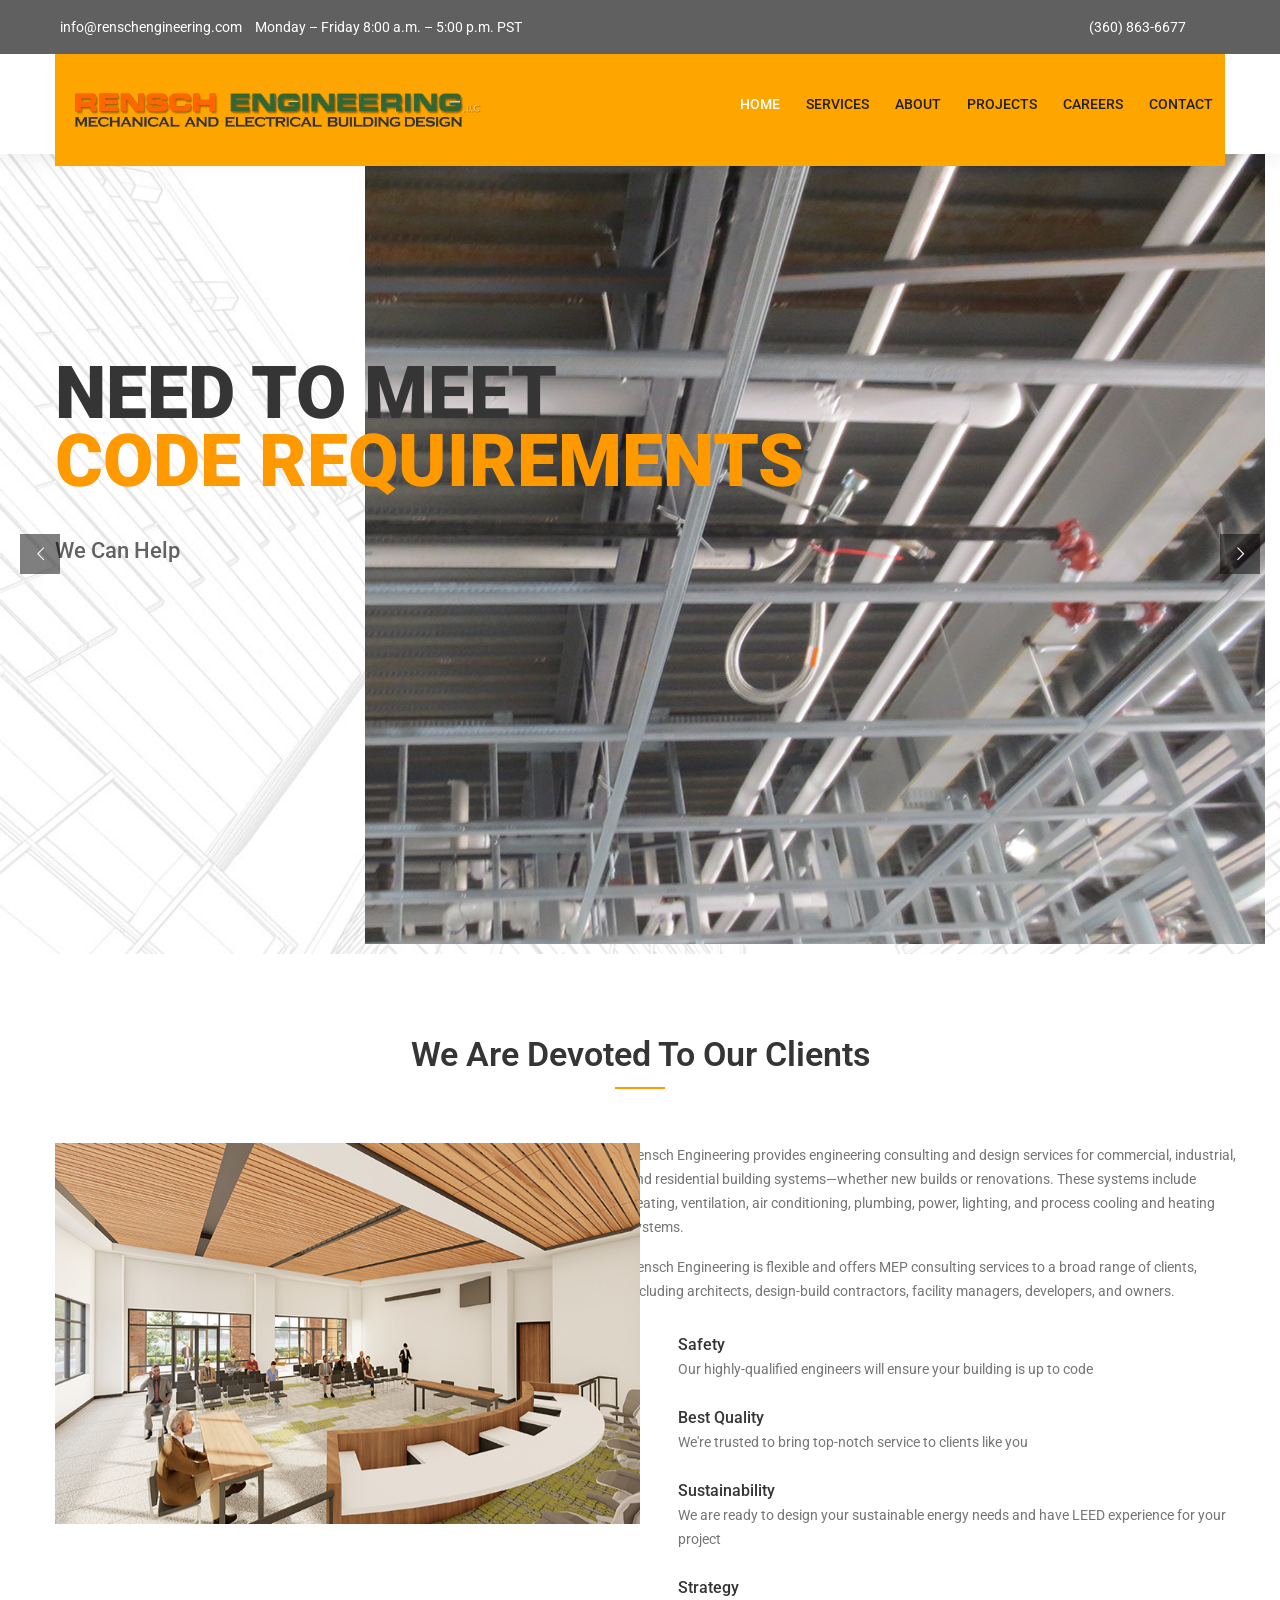
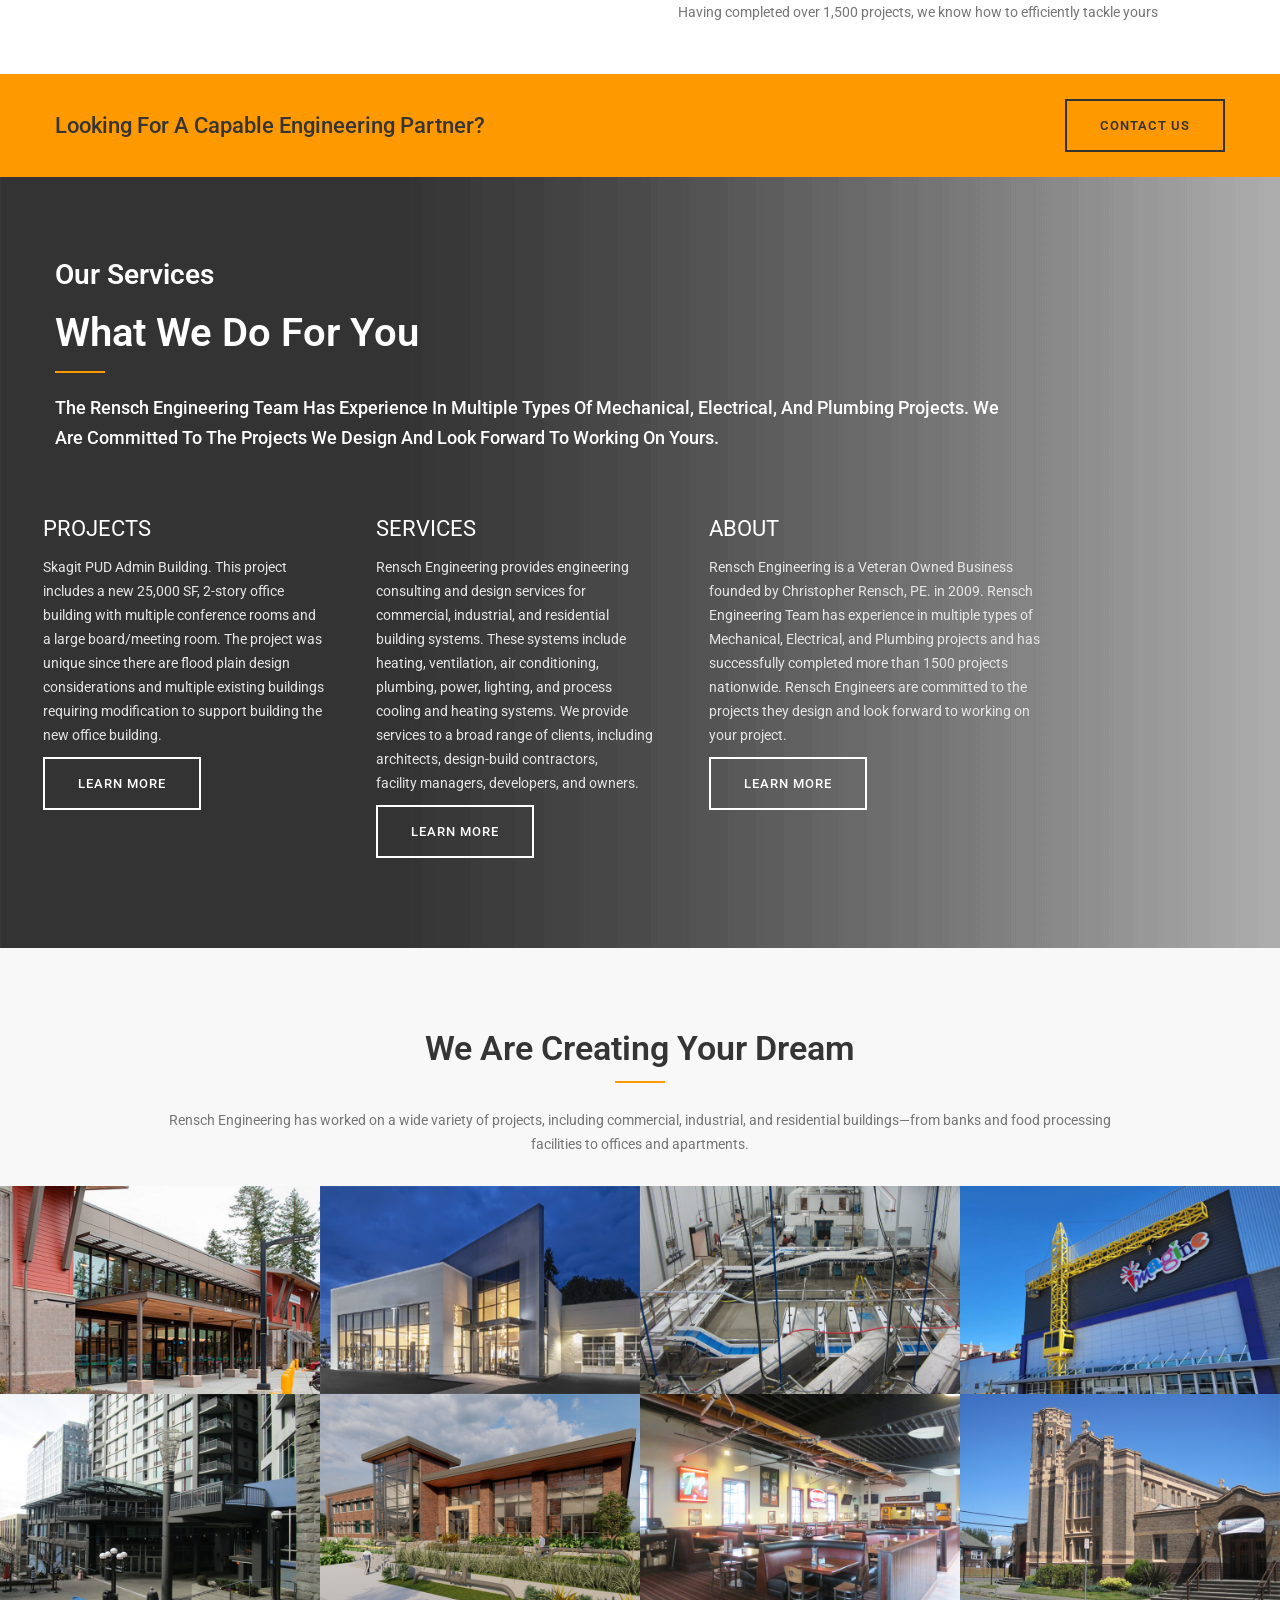
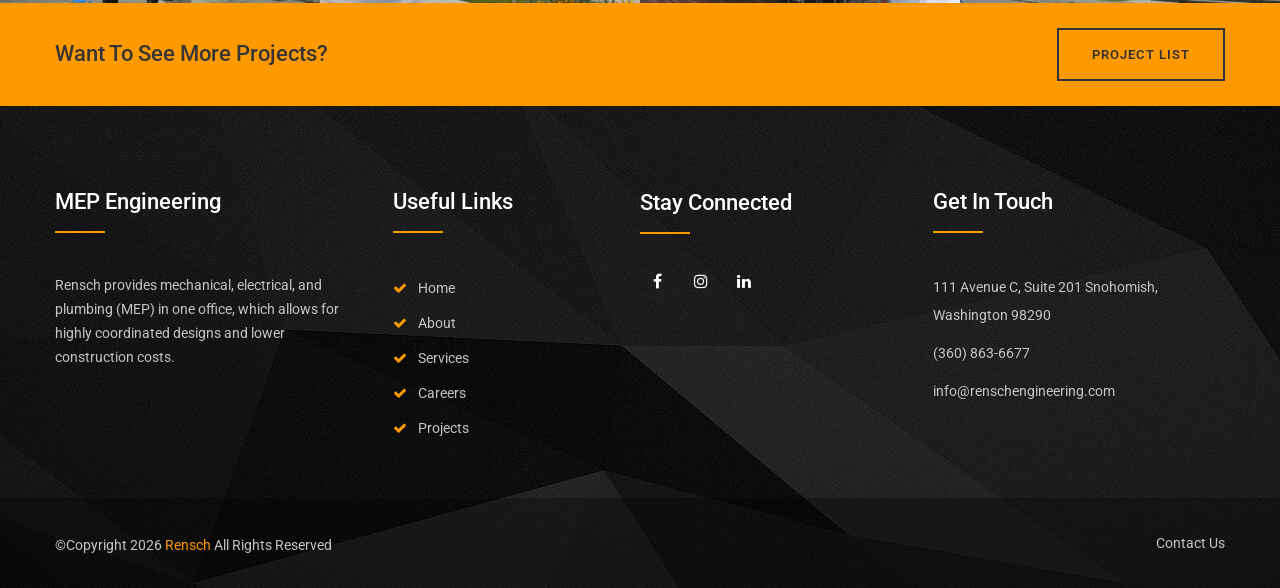
==== index.html @ f84ab37a "Backup of production site before changes" ====
<!DOCTYPE html>
<html lang="en">
<head><meta charset="utf-8"><meta http-equiv="X-UA-Compatible" content="IE=edge"><meta name="keywords" content="Rensch Engineering, Electrical Engineer, Mechanical Engineer, Plumbing Engineer, Lighting Designer, Rench Engineering, Wrench Engineering, Rensch Engineer, Rench Engineer, MEP Engineer, engineering, engineers Snohomish, engineers Monroe, engineers Lake Stevens, engineers Washington, building design, LEED Engineers, consulting, renovation, VOB, veteran owned, plumbing design, mechanical design, HVAC design, process heating design, process cooling design, power design, electrical design, site lighting design" /><meta name="description" content="Rensch Engineering" /><meta name="author" content="renschengineering.com" /><meta name="viewport" content="width=device-width, initial-scale=1, maximum-scale=1" />
	<title>Home - Rensch Engineering</title>
	<!-- Favicon -->
	<link href="images/favicon.ico" rel="shortcut icon" /><!-- Bootstrap -->
	<link href="css/bootstrap.min.css" rel="stylesheet" type="text/css" /><!--  Roboto font -->
	<link href="https://fonts.googleapis.com/css?family=Roboto:100,100i,300,300i,400,400i,500,500i,700,700i,900,900i" rel="stylesheet" /><!-- Mega Menu -->
	<link href="css/mega-menu/mega_menu.css" rel="stylesheet" type="text/css" /><!-- Font Awesome -->
	<link href="css/font-awesome.min.css" rel="stylesheet" type="text/css" /><!-- Flaticon -->
	<link href="css/flaticon.css" rel="stylesheet" type="text/css" /><!-- Magnific Popup -->
	<link href="css/magnific-popup/magnific-popup.css" rel="stylesheet" type="text/css" /><!-- Owl Carousel -->
	<link href="css/owl-carousel/owl.carousel.css" rel="stylesheet" type="text/css" /><!-- revolution -->
	<link href="revolution/css/settings.css" rel="stylesheet" type="text/css" /><!-- General style -->
	<link href="css/general.css" rel="stylesheet" type="text/css" /><!-- Main Style -->
	<link href="css/style.css" rel="stylesheet" type="text/css" /><!-- color scheme -->
	<link href="css/skins/skin-orange.css" rel="stylesheet" type="text/css" />
</head>
<body data-gr-ext-installed="" data-new-gr-c-s-check-loaded="14.1093.0" data-new-gr-c-s-loaded="14.1093.0"><!--=================================
 preloader -->
<div id="preloader" style="background-color: #666666;">
<div class="clear-loading loading-effect"><span><img alt="bw-logo" src="images/logo-bw3.png" width="400" /></span><img alt="" src="images/loading.gif" width="70" /></div>
</div>
<!--=================================
header -->

<header class="clean" id="header">
<div class="topbar dark">
<div class="container">
<div class="row">
<div class="col-lg-6 col-md-6 col-sm-6">
<div class="topbar-left text-start">
<ul class="list-inline">
	<li class="list-inline-item">info@renschengineering.com</li>
	<li class="list-inline-item">Monday &ndash; Friday 8:00 a.m. &ndash; 5:00 p.m. PST</li>
</ul>
</div>
</div>

<div class="col-lg-6 col-md-6 col-sm-6">
<div class="topbar-right text-end">
<ul class="list-inline">
	<li class="list-inline-item">(360) 863-6677</li>
	<li class="list-inline-item"></li>
	<li class="list-inline-item"></li>
	<li class="list-inline-item"></li>
</ul>
</div>
</div>
</div>
</div>
</div>
<!--=================================
 mega menu -->

<div class="menu"><!-- menu start -->
<nav class="mega-menu" id="menu"><!-- menu list items container -->
<section class="menu-list-items">
<div class="container" style="background: orange;">
<div class="row">
<div class="col-lg-12 col-md-12 position-relative"><!-- menu logo -->
<ul class="menu-logo">
	<li><a href="index.html"><img alt="logo" id="logo_dark_img" src="images/logo2.png" /></a></li>
</ul>
<!-- menu links -->

<ul class="menu-links"><!-- active class -->
	<li class="active"><a href="index.html" style="color: #ffffff;">Home</a> <!-- drop down multilevel  --> <!-- 
    <ul class="drop-down-multilevel left-menu">
                    <li><a href="index.html">Home v1</a></li>
                    <li><a href="index-2.html">Home v2</a></li>
                    <li><a href="index-3.html">Home v3</a></li>
                    <li class="active"><a href="index.html">Home v4</a></li>
                    <li><a href="index-5.html">Home v5</a></li>
                </ul>
 --></li>
	<li><a href="services.html">Services <!-- <i class="fa fa-angle-down fa-indicator"></i> --></a> <!-- drop down multilevel  --> <!-- 
                <ul class="drop-down-multilevel left-menu">
                    <li><a href="#">HVAC</a></li>
                    <li><a href="#">Lighting</a></li>
                    <li><a href="#">Mechanical</a></li>
                     <li><a href="#">Plumbing</a></li>
                 </ul>
 --></li>
	<li><a href="about.html">About</a></li>
	<li><a href="projects.html">Projects <!-- <i class="fa fa-angle-down fa-indicator"></i> --></a> <!-- drop down multilevel  --> <!-- 
                <ul class="drop-down-multilevel left-menu">
                    <li><a href="#">Banks</a></li>
                    <li><a href="#">Commercial</a></li>
                    <li><a href="#">Retail</a></li>
                    <li><a href="#">Schools</a></li>
                 </ul>
 --></li>
	<li><a href="careers.html">Careers</a></li>
	<!-- <li><a href="javascript:void(0)"></a> --><!-- drop down full multilevel --><!-- 
           <ul class="drop-down-multilevel left-menu">
                    <li><a href="elements-team.html"><i class="fa fa-users"></i> team</a></li>
                    <li><a href="#"><i class="fa fa-opera"></i> Openings</a></li>
                </ul>
 -->
	<li><a href="contact.html">Contact</a></li>
	<!--  <li><a href="javascript:void(0)"></a> --><!-- drop down multilevel  --><!-- 
                <ul class="drop-down-multilevel left-menu">
                    <li><a href="contact-1.html">Contact 1</a></li>
                    <li><a href="contact-2.html">Contact 2</a></li>
                    <li><a href="contact-3.html">Contact 3</a></li>
                </ul>
 -->
</ul>
</div>
</div>
</div>
</section>
</nav>
</div>
</header>
<!--=================================
 header --><!--=================================
 banner -->

<div class="rev_slider_wrapper fullwidthbanner-container" data-alias="construction-slider" data-source="gallery" id="rev_slider_21_1_wrapper" style="margin:0px auto;background-color:transparent;padding:0px;margin-top:0px;margin-bottom:0px;"><!-- START REVOLUTION SLIDER 5.3.0.2.1 fullwidth mode -->
<div class="rev_slider fullwidthabanner" data-version="5.3.0.2.1" id="rev_slider_21_1" style="display:none;">
<ul><!-- SLIDE  -->
	<li data-description="" data-easein="default" data-easeout="default" data-hideafterloop="0" data-hideslideonmobile="off" data-index="rs-67" data-masterspeed="300" data-param1="" data-param10="" data-param2="" data-param3="" data-param4="" data-param5="" data-param6="" data-param7="" data-param8="" data-param9="" data-rotate="0" data-saveperformance="off" data-slotamount="default" data-thumb="revolution/assets/slide4/100x50_ae8a9-1.jpg" data-title="Slide" data-transition="fade"><!-- MAIN IMAGE --><img alt="" class="rev-slidebg" data-bgfit="cover" data-bgposition="center center" data-bgrepeat="no-repeat" data-no-retina="" src="revolution/assets/slide4/ae8a9-1.jpg" /> <!-- LAYERS --> <!-- LAYER NR. 1 -->
	<div class="tp-caption   tp-resizeme" data-frames="[{&quot;delay&quot;:500,&quot;speed&quot;:1000,&quot;frame&quot;:&quot;0&quot;,&quot;from&quot;:&quot;y:50px;opacity:0;&quot;,&quot;to&quot;:&quot;o:1;&quot;,&quot;ease&quot;:&quot;Power1.easeOut&quot;},{&quot;delay&quot;:&quot;wait&quot;,&quot;speed&quot;:300,&quot;frame&quot;:&quot;999&quot;,&quot;to&quot;:&quot;opacity:0;&quot;,&quot;ease&quot;:&quot;nothing&quot;}]" data-height="['none','none','none','none']" data-hoffset="10" data-paddingbottom="[0,0,0,0]" data-paddingleft="[0,0,0,0]" data-paddingright="[0,0,0,0]" data-paddingtop="[0,0,0,0]" data-responsive_offset="on" data-textalign="['left','left','left','left']" data-type="image" data-voffset="10" data-width="['none','none','none','none']" data-x="right" data-y="bottom" id="slide-67-layer-9" style="z-index: 5;"><img alt="" data-hh="auto" data-no-retina="" data-ww="900" src="revolution/assets/slide4/ducts.jpg" /></div>
	<!-- LAYER NR. 2 -->

	<div class="tp-caption   tp-resizeme" data-frames="[{&quot;delay&quot;:1500,&quot;speed&quot;:1000,&quot;frame&quot;:&quot;0&quot;,&quot;from&quot;:&quot;y:[100%];z:0;rX:0deg;rY:0;rZ:0;sX:1;sY:1;skX:0;skY:0;opacity:0;&quot;,&quot;mask&quot;:&quot;x:0px;y:[100%];s:inherit;e:inherit;&quot;,&quot;to&quot;:&quot;o:1;&quot;,&quot;ease&quot;:&quot;Power1.easeOut&quot;},{&quot;delay&quot;:&quot;wait&quot;,&quot;speed&quot;:300,&quot;frame&quot;:&quot;999&quot;,&quot;to&quot;:&quot;opacity:0;&quot;,&quot;ease&quot;:&quot;nothing&quot;}]" data-height="['auto']" data-paddingbottom="[0,0,0,0]" data-paddingleft="[0,0,0,0]" data-paddingright="[0,0,0,0]" data-paddingtop="[0,0,0,0]" data-responsive_offset="on" data-textalign="['left','left','left','left']" data-type="text" data-voffset="-160" data-width="['auto']" data-x="50" data-y="center" id="slide-67-layer-1" style="z-index: 6; white-space: nowrap; font-size: 73px; line-height: 73px; font-weight: 900; color: rgba(53, 53, 53, 1.00);font-family:Roboto;text-transform:uppercase;">Need to Meet</div>
	<!-- LAYER NR. 3 -->

	<div class="tp-caption  text-yellow tp-resizeme" data-frames="[{&quot;delay&quot;:2000,&quot;speed&quot;:1000,&quot;frame&quot;:&quot;0&quot;,&quot;from&quot;:&quot;y:[100%];z:0;rX:0deg;rY:0;rZ:0;sX:1;sY:1;skX:0;skY:0;opacity:0;&quot;,&quot;mask&quot;:&quot;x:0px;y:[100%];s:inherit;e:inherit;&quot;,&quot;to&quot;:&quot;o:1;&quot;,&quot;ease&quot;:&quot;Power1.easeOut&quot;},{&quot;delay&quot;:&quot;wait&quot;,&quot;speed&quot;:300,&quot;frame&quot;:&quot;999&quot;,&quot;to&quot;:&quot;opacity:0;&quot;,&quot;ease&quot;:&quot;nothing&quot;}]" data-height="['auto']" data-paddingbottom="[0,0,0,0]" data-paddingleft="[0,0,0,0]" data-paddingright="[0,0,0,0]" data-paddingtop="[0,0,0,0]" data-responsive_offset="on" data-textalign="['left','left','left','left']" data-type="text" data-voffset="-92" data-width="['auto']" data-x="50" data-y="center" id="slide-67-layer-2" style="z-index: 7; white-space: nowrap; font-size: 73px; line-height: 83px; font-weight: 900; font-family:Roboto;text-transform:uppercase;">Code Requirements</div>
	<!-- LAYER NR. 4 -->

	<div class="tp-caption   tp-resizeme" data-frames="[{&quot;delay&quot;:2720,&quot;speed&quot;:1000,&quot;frame&quot;:&quot;0&quot;,&quot;from&quot;:&quot;y:50px;opacity:0;&quot;,&quot;to&quot;:&quot;o:1;&quot;,&quot;ease&quot;:&quot;Power1.easeOut&quot;},{&quot;delay&quot;:&quot;wait&quot;,&quot;speed&quot;:300,&quot;frame&quot;:&quot;999&quot;,&quot;to&quot;:&quot;opacity:0;&quot;,&quot;ease&quot;:&quot;nothing&quot;}]" data-height="['auto']" data-paddingbottom="[0,0,0,0]" data-paddingleft="[0,0,0,0]" data-paddingright="[0,0,0,0]" data-paddingtop="[0,0,0,0]" data-responsive_offset="on" data-textalign="['left','left','left','left']" data-type="text" data-voffset="-15" data-width="['auto']" data-x="50" data-y="center" id="slide-67-layer-3" style="z-index: 8; white-space: nowrap; font-size: 17px; line-height: 29px; font-weight: 500; color: rgba(53, 53, 53, 1.00);font-family:Roboto;">
	<h4>We can help</h4>
	</div>
	<!-- LAYER NR. 5 -->

	<div class="tp-caption   tp-resizeme" data-frames="[{&quot;delay&quot;:3430,&quot;speed&quot;:1000,&quot;frame&quot;:&quot;0&quot;,&quot;from&quot;:&quot;x:-50px;opacity:0;&quot;,&quot;to&quot;:&quot;o:1;&quot;,&quot;ease&quot;:&quot;Power1.easeOut&quot;},{&quot;delay&quot;:&quot;wait&quot;,&quot;speed&quot;:300,&quot;frame&quot;:&quot;999&quot;,&quot;to&quot;:&quot;opacity:0;&quot;,&quot;ease&quot;:&quot;nothing&quot;}]" data-height="['auto']" data-paddingbottom="[0,0,0,0]" data-paddingleft="[0,0,0,0]" data-paddingright="[0,0,0,0]" data-paddingtop="[0,0,0,0]" data-responsive_offset="on" data-textalign="['left','left','left','left']" data-type="text" data-voffset="45" data-width="['auto']" data-x="50" data-y="center" id="slide-67-layer-5" style="z-index: 9; white-space: nowrap; font-size: 17px; line-height: 29px; font-weight: 500; color: rgba(53, 53, 53, 1.00);font-family:Roboto;">Energy Code Experts</div>
	<!-- LAYER NR. 6 -->

	<div class="tp-caption   tp-resizeme" data-frames="[{&quot;delay&quot;:3850,&quot;speed&quot;:1000,&quot;frame&quot;:&quot;0&quot;,&quot;from&quot;:&quot;x:-50px;opacity:0;&quot;,&quot;to&quot;:&quot;o:1;&quot;,&quot;ease&quot;:&quot;Power1.easeOut&quot;},{&quot;delay&quot;:&quot;wait&quot;,&quot;speed&quot;:300,&quot;frame&quot;:&quot;999&quot;,&quot;to&quot;:&quot;opacity:0;&quot;,&quot;ease&quot;:&quot;nothing&quot;}]" data-height="['auto']" data-paddingbottom="[0,0,0,0]" data-paddingleft="[0,0,0,0]" data-paddingright="[0,0,0,0]" data-paddingtop="[0,0,0,0]" data-responsive_offset="on" data-textalign="['left','left','left','left']" data-type="text" data-voffset="75" data-width="['auto']" data-x="50" data-y="center" id="slide-67-layer-6" style="z-index: 10; white-space: nowrap; font-size: 17px; line-height: 29px; font-weight: 500; color: rgba(53, 53, 53, 1.00);font-family:Roboto;">Footcandle Analysis</div>
	<!-- LAYER NR. 7 -->

	<div class="tp-caption   tp-resizeme" data-frames="[{&quot;delay&quot;:4270,&quot;speed&quot;:1000,&quot;frame&quot;:&quot;0&quot;,&quot;from&quot;:&quot;x:-50px;opacity:0;&quot;,&quot;to&quot;:&quot;o:1;&quot;,&quot;ease&quot;:&quot;Power1.easeOut&quot;},{&quot;delay&quot;:&quot;wait&quot;,&quot;speed&quot;:300,&quot;frame&quot;:&quot;999&quot;,&quot;to&quot;:&quot;opacity:0;&quot;,&quot;ease&quot;:&quot;nothing&quot;}]" data-height="['auto']" data-paddingbottom="[0,0,0,0]" data-paddingleft="[0,0,0,0]" data-paddingright="[0,0,0,0]" data-paddingtop="[0,0,0,0]" data-responsive_offset="on" data-textalign="['left','left','left','left']" data-type="text" data-voffset="105" data-width="['auto']" data-x="50" data-y="center" id="slide-67-layer-7" style="z-index: 11; white-space: nowrap; font-size: 17px; line-height: 29px; font-weight: 500; color: rgba(53, 53, 53, 1.00);font-family:Roboto;">Wealth of Code Experience</div>
	<!-- LAYER NR. 8 -->

	<div class="tp-caption   tp-resizeme" data-frames="[{&quot;delay&quot;:4700,&quot;speed&quot;:1000,&quot;frame&quot;:&quot;0&quot;,&quot;from&quot;:&quot;x:-50px;opacity:0;&quot;,&quot;to&quot;:&quot;o:1;&quot;,&quot;ease&quot;:&quot;Power1.easeOut&quot;},{&quot;delay&quot;:&quot;wait&quot;,&quot;speed&quot;:300,&quot;frame&quot;:&quot;999&quot;,&quot;to&quot;:&quot;opacity:0;&quot;,&quot;ease&quot;:&quot;nothing&quot;}]" data-height="['auto']" data-paddingbottom="[0,0,0,0]" data-paddingleft="[0,0,0,0]" data-paddingright="[0,0,0,0]" data-paddingtop="[0,0,0,0]" data-responsive_offset="on" data-textalign="['left','left','left','left']" data-type="text" data-voffset="138" data-width="['auto']" data-x="49" data-y="center" id="slide-67-layer-8" style="z-index: 12; white-space: nowrap; font-size: 17px; line-height: 29px; font-weight: 500; color: rgba(53, 53, 53, 1.00);font-family:Roboto;">20+ Years of Problem Solving</div>
	<!-- LAYER NR. 9 -->

	<div class="tp-caption button yellow animated middle-fill" data-frames="[{&quot;delay&quot;:5440,&quot;speed&quot;:1000,&quot;frame&quot;:&quot;0&quot;,&quot;from&quot;:&quot;y:[100%];z:0;rX:0deg;rY:0;rZ:0;sX:1;sY:1;skX:0;skY:0;opacity:0;&quot;,&quot;mask&quot;:&quot;x:0px;y:[100%];s:inherit;e:inherit;&quot;,&quot;to&quot;:&quot;o:1;&quot;,&quot;ease&quot;:&quot;Power1.easeOut&quot;}]" data-height="['auto']" data-paddingbottom="[12,12,12,12]" data-paddingleft="[35,35,35,35]" data-paddingright="[35,35,35,35]" data-paddingtop="[12,12,12,12]" data-responsive_offset="on" data-textalign="['left','left','left','left']" data-type="button" data-width="['auto']" data-x="50" data-y="586" id="slide-67-layer-10" style="z-index: 13; white-space: nowrap; font-size: 17px; line-height: 29px;outline:none;cursor:pointer;"><span><a href="services.html">Learn More </a></span></div>
	</li>
	<!-- SLIDE  -->
	<li data-description="" data-easein="default" data-easeout="default" data-hideafterloop="0" data-hideslideonmobile="off" data-index="rs-68" data-masterspeed="300" data-param1="" data-param10="" data-param2="" data-param3="" data-param4="" data-param5="" data-param6="" data-param7="" data-param8="" data-param9="" data-rotate="0" data-saveperformance="off" data-slotamount="default" data-thumb="revolution/assets/slide4/100x50_b9486-2.jpg" data-title="Slide" data-transition="fade"><!-- MAIN IMAGE --><img alt="" class="rev-slidebg" data-bgfit="cover" data-bgposition="center center" data-bgrepeat="no-repeat" data-no-retina="" src="revolution/assets/slide4/b9486-2.jpg" /> <!-- LAYERS --> <!-- LAYER NR. 10 -->
	<div class="tp-caption   tp-resizeme" data-frames="[{&quot;delay&quot;:1000,&quot;speed&quot;:1000,&quot;frame&quot;:&quot;0&quot;,&quot;from&quot;:&quot;x:50px;opacity:0;&quot;,&quot;to&quot;:&quot;o:1;&quot;,&quot;ease&quot;:&quot;Power1.easeOut&quot;},{&quot;delay&quot;:&quot;wait&quot;,&quot;speed&quot;:300,&quot;frame&quot;:&quot;999&quot;,&quot;to&quot;:&quot;opacity:0;&quot;,&quot;ease&quot;:&quot;nothing&quot;}]" data-height="['none','none','none','none']" data-hoffset="-650" data-paddingbottom="[0,0,0,0]" data-paddingleft="[0,0,0,0]" data-paddingright="[0,0,0,0]" data-paddingtop="[0,0,0,0]" data-responsive_offset="on" data-textalign="['left','left','left','left']" data-type="image" data-voffset="-210" data-width="['none','none','none','none']" data-x="right" data-y="bottom" id="slide-68-layer-11" style="z-index: 5;"><img alt="" data-hh="966px" data-no-retina="" data-ww="1487px" src="revolution/assets/slide4/recreation.png" /></div>
	<!-- LAYER NR. 11 -->

	<div class="tp-caption   tp-resizeme" data-frames="[{&quot;delay&quot;:1720,&quot;speed&quot;:1000,&quot;frame&quot;:&quot;0&quot;,&quot;from&quot;:&quot;y:[100%];z:0;rX:0deg;rY:0;rZ:0;sX:1;sY:1;skX:0;skY:0;opacity:0;&quot;,&quot;mask&quot;:&quot;x:0px;y:[100%];s:inherit;e:inherit;&quot;,&quot;to&quot;:&quot;o:1;&quot;,&quot;ease&quot;:&quot;Power1.easeOut&quot;},{&quot;delay&quot;:&quot;wait&quot;,&quot;speed&quot;:300,&quot;frame&quot;:&quot;999&quot;,&quot;to&quot;:&quot;opacity:0;&quot;,&quot;ease&quot;:&quot;nothing&quot;}]" data-height="['auto']" data-paddingbottom="[0,0,0,0]" data-paddingleft="[0,0,0,0]" data-paddingright="[0,0,0,0]" data-paddingtop="[0,0,0,0]" data-responsive_offset="on" data-textalign="['left','left','left','left']" data-type="text" data-voffset="-140" data-width="['auto']" data-x="50" data-y="center" id="slide-68-layer-1" style="z-index: 6; white-space: nowrap; font-size: 73px; line-height: 80px; font-weight: 900; color: rgba(53, 53, 53, 1.00);font-family:Roboto;text-transform:uppercase;">QUALITY ENGINEERING</div>
	<!-- LAYER NR. 12 -->

	<div class="tp-caption text-yellow tp-resizeme" data-frames="[{&quot;delay&quot;:2440,&quot;speed&quot;:1000,&quot;frame&quot;:&quot;0&quot;,&quot;from&quot;:&quot;y:[100%];z:0;rX:0deg;rY:0;rZ:0;sX:1;sY:1;skX:0;skY:0;opacity:0;&quot;,&quot;mask&quot;:&quot;x:0px;y:[100%];s:inherit;e:inherit;&quot;,&quot;to&quot;:&quot;o:1;&quot;,&quot;ease&quot;:&quot;Power1.easeOut&quot;},{&quot;delay&quot;:&quot;wait&quot;,&quot;speed&quot;:300,&quot;frame&quot;:&quot;999&quot;,&quot;to&quot;:&quot;opacity:0;&quot;,&quot;ease&quot;:&quot;nothing&quot;}]" data-height="['auto']" data-paddingbottom="[0,0,0,0]" data-paddingleft="[0,0,0,0]" data-paddingright="[0,0,0,0]" data-paddingtop="[0,0,0,0]" data-responsive_offset="on" data-textalign="['left','left','left','left']" data-type="text" data-voffset="-72" data-width="['auto']" data-x="50" data-y="center" id="slide-68-layer-2" style="z-index: 7; white-space: nowrap; font-size: 73px; line-height: 73px; font-weight: 900; font-family:Roboto;text-transform:uppercase;">Great Value</div>
	<!-- LAYER NR. 13 -->

	<div class="tp-caption   tp-resizeme" data-frames="[{&quot;delay&quot;:3180,&quot;speed&quot;:1000,&quot;frame&quot;:&quot;0&quot;,&quot;from&quot;:&quot;y:50px;opacity:0;&quot;,&quot;to&quot;:&quot;o:1;&quot;,&quot;ease&quot;:&quot;Power1.easeOut&quot;},{&quot;delay&quot;:&quot;wait&quot;,&quot;speed&quot;:300,&quot;frame&quot;:&quot;999&quot;,&quot;to&quot;:&quot;opacity:0;&quot;,&quot;ease&quot;:&quot;nothing&quot;}]" data-height="['auto']" data-paddingbottom="[0,0,0,0]" data-paddingleft="[0,0,0,0]" data-paddingright="[0,0,0,0]" data-paddingtop="[0,0,0,0]" data-responsive_offset="on" data-textalign="['left','left','left','left']" data-type="text" data-voffset="4" data-width="['auto']" data-x="50" data-y="center" id="slide-68-layer-3" style="z-index: 8; white-space: nowrap; font-size: 17px; line-height: 29px; font-weight: 500; color: rgba(53, 53, 53, 1.00);font-family:Roboto;">
	<h4>Cost Effective Design</h4>
	</div>
	<!-- LAYER NR. 14 -->

	<div class="tp-caption   tp-resizeme" data-frames="[{&quot;delay&quot;:3400,&quot;speed&quot;:1000,&quot;frame&quot;:&quot;0&quot;,&quot;from&quot;:&quot;x:-50px;opacity:0;&quot;,&quot;to&quot;:&quot;o:1;&quot;,&quot;ease&quot;:&quot;Power1.easeOut&quot;},{&quot;delay&quot;:&quot;wait&quot;,&quot;speed&quot;:300,&quot;frame&quot;:&quot;999&quot;,&quot;to&quot;:&quot;opacity:0;&quot;,&quot;ease&quot;:&quot;nothing&quot;}]" data-height="['auto']" data-paddingbottom="[0,0,0,0]" data-paddingleft="[0,0,0,0]" data-paddingright="[0,0,0,0]" data-paddingtop="[0,0,0,0]" data-responsive_offset="on" data-textalign="['left','left','left','left']" data-type="text" data-voffset="60" data-width="['auto']" data-x="50" data-y="center" id="slide-68-layer-4" style="z-index: 9; white-space: nowrap; font-size: 17px; line-height: 29px; font-weight: 500; color: rgba(53, 53, 53, 1.00);font-family:Roboto;">Experienced Engineers</div>
	<!-- LAYER NR. 15 -->

	<div class="tp-caption   tp-resizeme" data-frames="[{&quot;delay&quot;:3900,&quot;speed&quot;:1000,&quot;frame&quot;:&quot;0&quot;,&quot;from&quot;:&quot;x:-50px;opacity:0;&quot;,&quot;to&quot;:&quot;o:1;&quot;,&quot;ease&quot;:&quot;Power1.easeOut&quot;},{&quot;delay&quot;:&quot;wait&quot;,&quot;speed&quot;:300,&quot;frame&quot;:&quot;999&quot;,&quot;to&quot;:&quot;opacity:0;&quot;,&quot;ease&quot;:&quot;nothing&quot;}]" data-height="['auto']" data-paddingbottom="[0,0,0,0]" data-paddingleft="[0,0,0,0]" data-paddingright="[0,0,0,0]" data-paddingtop="[0,0,0,0]" data-responsive_offset="on" data-textalign="['left','left','left','left']" data-type="text" data-voffset="100" data-width="['auto']" data-x="50" data-y="center" id="slide-68-layer-5" style="z-index: 10; white-space: nowrap; font-size: 17px; line-height: 29px; font-weight:500; color: rgba(53, 53, 53, 1.00);font-family:Roboto;">Service</div>
	<!-- LAYER NR. 16 --> <!-- LAYER NR. 15 -->

	<div class="tp-caption   tp-resizeme" data-frames="[{&quot;delay&quot;:4700,&quot;speed&quot;:1000,&quot;frame&quot;:&quot;0&quot;,&quot;from&quot;:&quot;x:-50px;opacity:0;&quot;,&quot;to&quot;:&quot;o:1;&quot;,&quot;ease&quot;:&quot;Power1.easeOut&quot;},{&quot;delay&quot;:&quot;wait&quot;,&quot;speed&quot;:300,&quot;frame&quot;:&quot;999&quot;,&quot;to&quot;:&quot;opacity:0;&quot;,&quot;ease&quot;:&quot;nothing&quot;}]" data-height="['auto']" data-paddingbottom="[0,0,0,0]" data-paddingleft="[0,0,0,0]" data-paddingright="[0,0,0,0]" data-paddingtop="[0,0,0,0]" data-responsive_offset="on" data-textalign="['left','left','left','left']" data-type="text" data-voffset="138" data-width="['auto']" data-x="50" data-y="center" id="slide-68-layer-6" style="z-index: 11; white-space: nowrap; font-size: 17px; line-height: 29px; font-weight: 500; color: rgba(53, 53, 53, 1.00);font-family:Roboto;">Dedicated to your Goals</div>
	<!-- 
		<div class="tp-caption button yellow animated middle-fill"
			 id="slide-68-layer-10"
			 data-x="240"
			 data-y="573"
						data-width="['auto']"
			data-height="['auto']"

            data-type="button"
			data-responsive_offset="on"

            data-frames='[{"delay":4620,"speed":1000,"frame":"0","from":"y:[100%];z:0;rX:0deg;rY:0;rZ:0;sX:1;sY:1;skX:0;skY:0;opacity:0;","mask":"x:0px;y:[100%];s:inherit;e:inherit;","to":"o:1;","ease":"Power1.easeOut"}]'
            data-textAlign="['left','left','left','left']"
            data-paddingtop="[12,12,12,12]"
            data-paddingright="[35,35,35,35]"
            data-paddingbottom="[12,12,12,12]"
            data-paddingleft="[35,35,35,35]"

           style="z-index: 10; white-space: nowrap; font-size: 17px; line-height: 29px; outline:none;cursor:pointer;">Read More </div>
 --> <!-- LAYER NR. 17 -->

	<div class="tp-caption button yellow animated middle-fill" data-frames="[{&quot;delay&quot;:5060,&quot;speed&quot;:1000,&quot;frame&quot;:&quot;0&quot;,&quot;from&quot;:&quot;y:[100%];z:0;rX:0deg;rY:0;rZ:0;sX:1;sY:1;skX:0;skY:0;opacity:0;&quot;,&quot;mask&quot;:&quot;x:0px;y:[100%];s:inherit;e:inherit;&quot;,&quot;to&quot;:&quot;o:1;&quot;,&quot;ease&quot;:&quot;Power1.easeOut&quot;}]" data-height="['auto']" data-paddingbottom="[12,12,12,12]" data-paddingleft="[35,35,35,35]" data-paddingright="[35,35,35,35]" data-paddingtop="[12,12,12,12]" data-responsive_offset="on" data-textalign="['left','left','left','left']" data-type="button" data-width="['auto']" data-x="50" data-y="573" id="slide-68-layer-10" style="z-index: 11; white-space: nowrap; font-size: 17px; line-height: 29px;outline:none;cursor:pointer;"><span><a href="services.html">Learn More</a></span></div>
	</li>
	<!-- SLIDE  -->
	<li data-description="" data-easein="default" data-easeout="default" data-hideafterloop="0" data-hideslideonmobile="off" data-index="rs-69" data-masterspeed="300" data-param1="" data-param10="" data-param2="" data-param3="" data-param4="" data-param5="" data-param6="" data-param7="" data-param8="" data-param9="" data-rotate="0" data-saveperformance="off" data-slotamount="default" data-thumb="revolution/assets/slide4/100x50_2c829-5.jpg" data-title="Slide" data-transition="fade"><!-- MAIN IMAGE --><img alt="" class="rev-slidebg" data-bgfit="cover" data-bgposition="center center" data-bgrepeat="no-repeat" data-no-retina="" src="revolution/assets/slide4/2c829-5.jpg" /> <!-- LAYERS --> <!-- LAYER NR. 17 -->
	<div class="tp-caption   tp-resizeme" data-frames="[{&quot;delay&quot;:500,&quot;speed&quot;:1000,&quot;frame&quot;:&quot;0&quot;,&quot;from&quot;:&quot;y:50px;opacity:0;&quot;,&quot;to&quot;:&quot;o:1;&quot;,&quot;ease&quot;:&quot;Power1.easeOut&quot;},{&quot;delay&quot;:&quot;wait&quot;,&quot;speed&quot;:300,&quot;frame&quot;:&quot;999&quot;,&quot;to&quot;:&quot;opacity:0;&quot;,&quot;ease&quot;:&quot;nothing&quot;}]" data-height="['none','none','none','none']" data-hoffset="10" data-paddingbottom="[0,0,0,0]" data-paddingleft="[0,0,0,0]" data-paddingright="[0,0,0,0]" data-paddingtop="[0,0,0,0]" data-responsive_offset="on" data-textalign="['left','left','left','left']" data-type="image" data-voffset="" data-width="['none','none','none','none']" data-x="right" data-y="bottom" id="slide-69-layer-11" style="z-index: 5;"><img alt="" data-hh="699px" data-no-retina="" data-ww="899px" src="revolution/assets/slide4/78d28-6.png" /></div>
	<!-- LAYER NR. 18 -->

	<div class="tp-caption   tp-resizeme" data-frames="[{&quot;delay&quot;:1500,&quot;speed&quot;:1000,&quot;frame&quot;:&quot;0&quot;,&quot;from&quot;:&quot;y:[100%];z:0;rX:0deg;rY:0;rZ:0;sX:1;sY:1;skX:0;skY:0;opacity:0;&quot;,&quot;mask&quot;:&quot;x:0px;y:[100%];s:inherit;e:inherit;&quot;,&quot;to&quot;:&quot;o:1;&quot;,&quot;ease&quot;:&quot;Power1.easeOut&quot;},{&quot;delay&quot;:&quot;wait&quot;,&quot;speed&quot;:300,&quot;frame&quot;:&quot;999&quot;,&quot;to&quot;:&quot;opacity:0;&quot;,&quot;ease&quot;:&quot;nothing&quot;}]" data-height="['auto']" data-paddingbottom="[0,0,0,0]" data-paddingleft="[0,0,0,0]" data-paddingright="[0,0,0,0]" data-paddingtop="[0,0,0,0]" data-responsive_offset="on" data-textalign="['left','left','left','left']" data-type="text" data-voffset="-160" data-width="['auto']" data-x="50" data-y="center" id="slide-69-layer-1" style="z-index: 6; white-space: nowrap; font-size: 73px; line-height: 83px; font-weight: 900; color: rgba(53, 53, 53, 1.00);font-family:Roboto;text-transform:uppercase;">You Dream</div>
	<!-- LAYER NR. 19 -->

	<div class="tp-caption text-yellow  tp-resizeme" data-frames="[{&quot;delay&quot;:2240,&quot;speed&quot;:1000,&quot;frame&quot;:&quot;0&quot;,&quot;from&quot;:&quot;y:[100%];z:0;rX:0deg;rY:0;rZ:0;sX:1;sY:1;skX:0;skY:0;opacity:0;&quot;,&quot;mask&quot;:&quot;x:0px;y:[100%];s:inherit;e:inherit;&quot;,&quot;to&quot;:&quot;o:1;&quot;,&quot;ease&quot;:&quot;Power1.easeOut&quot;},{&quot;delay&quot;:&quot;wait&quot;,&quot;speed&quot;:300,&quot;frame&quot;:&quot;999&quot;,&quot;to&quot;:&quot;opacity:0;&quot;,&quot;ease&quot;:&quot;nothing&quot;}]" data-height="['auto']" data-paddingbottom="[0,0,0,0]" data-paddingleft="[0,0,0,0]" data-paddingright="[0,0,0,0]" data-paddingtop="[0,0,0,0]" data-responsive_offset="on" data-textalign="['left','left','left','left']" data-type="text" data-voffset="-92" data-width="['auto']" data-x="50" data-y="center" id="slide-69-layer-2" style="z-index: 7; white-space: nowrap; font-size: 73px; line-height: 73px; font-weight: 900; font-family:Roboto;text-transform:uppercase;">We Engineer</div>
	<!-- LAYER NR. 20 -->

	<div class="tp-caption   tp-resizeme" data-frames="[{&quot;delay&quot;:2960,&quot;speed&quot;:1000,&quot;frame&quot;:&quot;0&quot;,&quot;from&quot;:&quot;y:50px;opacity:0;&quot;,&quot;to&quot;:&quot;o:1;&quot;,&quot;ease&quot;:&quot;Power1.easeOut&quot;},{&quot;delay&quot;:&quot;wait&quot;,&quot;speed&quot;:300,&quot;frame&quot;:&quot;999&quot;,&quot;to&quot;:&quot;opacity:0;&quot;,&quot;ease&quot;:&quot;nothing&quot;}]" data-height="['auto']" data-paddingbottom="[0,0,0,0]" data-paddingleft="[0,0,0,0]" data-paddingright="[0,0,0,0]" data-paddingtop="[0,0,0,0]" data-responsive_offset="on" data-textalign="['left','left','left','left']" data-type="text" data-voffset="-15" data-width="['auto']" data-x="50" data-y="center" id="slide-69-layer-3" style="z-index: 8; white-space: nowrap; font-size: 17px; line-height: 29px; font-weight: 500; color: rgba(53, 53, 53, 1.00);font-family:Roboto;">
	<h4>Qualified Design Experience</h4>
	</div>
	<!-- LAYER NR. 21 -->

	<div class="tp-caption   tp-resizeme" data-frames="[{&quot;delay&quot;:3670,&quot;speed&quot;:1000,&quot;frame&quot;:&quot;0&quot;,&quot;from&quot;:&quot;x:-50px;opacity:0;&quot;,&quot;to&quot;:&quot;o:1;&quot;,&quot;ease&quot;:&quot;Power1.easeOut&quot;},{&quot;delay&quot;:&quot;wait&quot;,&quot;speed&quot;:300,&quot;frame&quot;:&quot;999&quot;,&quot;to&quot;:&quot;opacity:0;&quot;,&quot;ease&quot;:&quot;nothing&quot;}]" data-height="['auto']" data-paddingbottom="[0,0,0,0]" data-paddingleft="[0,0,0,0]" data-paddingright="[0,0,0,0]" data-paddingtop="[0,0,0,0]" data-responsive_offset="on" data-textalign="['left','left','left','left']" data-type="text" data-voffset="50" data-width="['auto']" data-x="50" data-y="center" id="slide-69-layer-5" style="z-index: 9; white-space: nowrap; font-size: 17px; line-height: 29px; font-weight: 500; color: rgba(53, 53, 53, 1.00);font-family:Roboto;">Design Experts</div>
	<!-- LAYER NR. 22 -->

	<div class="tp-caption   tp-resizeme" data-frames="[{&quot;delay&quot;:4090,&quot;speed&quot;:1000,&quot;frame&quot;:&quot;0&quot;,&quot;from&quot;:&quot;x:-50px;opacity:0;&quot;,&quot;to&quot;:&quot;o:1;&quot;,&quot;ease&quot;:&quot;Power1.easeOut&quot;},{&quot;delay&quot;:&quot;wait&quot;,&quot;speed&quot;:300,&quot;frame&quot;:&quot;999&quot;,&quot;to&quot;:&quot;opacity:0;&quot;,&quot;ease&quot;:&quot;nothing&quot;}]" data-height="['auto']" data-paddingbottom="[0,0,0,0]" data-paddingleft="[0,0,0,0]" data-paddingright="[0,0,0,0]" data-paddingtop="[0,0,0,0]" data-responsive_offset="on" data-textalign="['left','left','left','left']" data-type="text" data-voffset="81" data-width="['auto']" data-x="50" data-y="center" id="slide-69-layer-6" style="z-index: 10; white-space: nowrap; font-size: 17px; line-height: 29px; font-weight:500; color: rgba(53, 53, 53, 1.00);font-family:Roboto;">Full MEP Services</div>
	<!-- LAYER NR. 23 -->

	<div class="tp-caption   tp-resizeme" data-frames="[{&quot;delay&quot;:4520,&quot;speed&quot;:1000,&quot;frame&quot;:&quot;0&quot;,&quot;from&quot;:&quot;x:-50px;opacity:0;&quot;,&quot;to&quot;:&quot;o:1;&quot;,&quot;ease&quot;:&quot;Power1.easeOut&quot;},{&quot;delay&quot;:&quot;wait&quot;,&quot;speed&quot;:300,&quot;frame&quot;:&quot;999&quot;,&quot;to&quot;:&quot;opacity:0;&quot;,&quot;ease&quot;:&quot;nothing&quot;}]" data-height="['auto']" data-paddingbottom="[0,0,0,0]" data-paddingleft="[0,0,0,0]" data-paddingright="[0,0,0,0]" data-paddingtop="[0,0,0,0]" data-responsive_offset="on" data-textalign="['left','left','left','left']" data-type="text" data-voffset="111" data-width="['auto']" data-x="50" data-y="center" id="slide-69-layer-7" style="z-index: 11; white-space: nowrap; font-size: 17px; line-height: 29px; font-weight: 500; color: rgba(53, 53, 53, 1.00);font-family:Roboto;">LEED Assessment and Green Building</div>
	<!-- LAYER NR. 24 -->

	<div class="tp-caption   tp-resizeme" data-frames="[{&quot;delay&quot;:4910,&quot;speed&quot;:1000,&quot;frame&quot;:&quot;0&quot;,&quot;from&quot;:&quot;x:-50px;opacity:0;&quot;,&quot;to&quot;:&quot;o:1;&quot;,&quot;ease&quot;:&quot;Power1.easeOut&quot;},{&quot;delay&quot;:&quot;wait&quot;,&quot;speed&quot;:300,&quot;frame&quot;:&quot;999&quot;,&quot;to&quot;:&quot;opacity:0;&quot;,&quot;ease&quot;:&quot;nothing&quot;}]" data-height="['auto']" data-paddingbottom="[0,0,0,0]" data-paddingleft="[0,0,0,0]" data-paddingright="[0,0,0,0]" data-paddingtop="[0,0,0,0]" data-responsive_offset="on" data-textalign="['left','left','left','left']" data-type="text" data-voffset="145" data-width="['auto']" data-x="50" data-y="center" id="slide-69-layer-8" style="z-index: 12; white-space: nowrap; font-size: 17px; line-height: 29px; font-weight: 500; color: rgba(53, 53, 53, 1.00);font-family:Roboto;">Lighting Design</div>
	<!-- LAYER NR. 25  -->

	<div class="tp-caption button yellow animated middle-fill" data-frames="[{&quot;delay&quot;:5630,&quot;speed&quot;:1000,&quot;frame&quot;:&quot;0&quot;,&quot;from&quot;:&quot;y:[100%];z:0;rX:0deg;rY:0;rZ:0;sX:1;sY:1;skX:0;skY:0;opacity:0;&quot;,&quot;mask&quot;:&quot;x:0px;y:[100%];s:inherit;e:inherit;&quot;,&quot;to&quot;:&quot;o:1;&quot;,&quot;ease&quot;:&quot;Power1.easeOut&quot;}]" data-height="['auto']" data-paddingbottom="[12,12,12,12]" data-paddingleft="[35,35,35,35]" data-paddingright="[35,35,35,35]" data-paddingtop="[12,12,12,12]" data-responsive_offset="on" data-textalign="['left','left','left','left']" data-type="button" data-width="['auto']" data-x="50" data-y="594" id="slide-69-layer-10" style="z-index: 11; white-space: nowrap; font-size: 17px; line-height: 29px;outline:none;cursor:pointer;"><span><a href="services.html">Learn More</a></span></div>
	</li>
</ul>

<div class="tp-bannertimer tp-bottom" style="visibility: hidden !important;"></div>
</div>
</div>
<!-- END REVOLUTION SLIDER --><!--=================================
 banner --><!--=================================
 Page Section -->

<section class="page-section-ptb pb-50">
<div class="container">
<div class="row">
<div class="col-sm-12 mb-2 mb-md-4">
<div class="section-title text-center">
<h2 class="title">We Are Devoted to Our Clients</h2>
</div>
</div>

<div class="col-md-6">
<div class="owl-carousel" data-items="1" data-md-items="1" data-nav-arrow="true" data-sm-items="1">
<div class="item">
<div class="clearfix"><img alt="lights" class="img-fluid" src="images/home/skagit.png" /></div>
</div>

<div class="item">
<div class="clearfix"><img alt="frozen pipe" class="img-fluid" src="images/home/salacia_loadingdock.jpg" /></div>
</div>

<div class="item">
<div class="clearfix"><img alt="" class="img-fluid" src="images/home/harbor_steps.jpg" /></div>
</div>

<div class="item">
<div class="clearfix"><img alt="" class="img-fluid" src="images/home/skagitpud.png" /></div>
</div>
</div>
</div>

<div class="col-md-6 mt-4 mt-sm-5 mt-md-0">
<div class="row services clearfix">
<div class="col-sm-12">
<p>Rensch Engineering provides engineering consulting and design services for commercial, industrial, and residential building systems&mdash;whether new builds or renovations. These systems include heating, ventilation, air conditioning, plumbing, power, lighting, and process cooling and heating systems.</p>

<p>Rensch Engineering is flexible and offers MEP consulting services to a broad range of clients, including architects, design-build contractors, facility managers, developers, and owners.</p>

<div class="feature-box mt-30 left_pos ex-small">
<h3 class="title">Safety</h3>

<p>Our highly-qualified engineers will ensure your building is up to code</p>
</div>

<div class="feature-box left_pos ex-small">
<h3 class="title">Best Quality</h3>

<p>We&#39;re trusted to bring top-notch service to clients like you</p>
</div>

<div class="feature-box left_pos ex-small">
<h3 class="title">Sustainability</h3>

<p>We are ready to design your sustainable energy needs and have LEED experience for your project</p>
</div>

<div class="feature-box left_pos ex-small mb-0">
<h3 class="title">Strategy</h3>

<p>Having completed over 1,500 projects, we know how to efficiently tackle yours</p>
</div>
</div>
</div>
</div>
</div>
</div>
</section>

<section class="action-box small yellow-bg">
<div class="container">
<div class="row d-flex align-items-center">
<div class="col-md-8 text-start">
<h4 class="m-0">Looking for a Capable Engineering Partner?</h4>
</div>

<div class="col-md-4 text-start text-md-end"><a class="button border animated right-icn" href="contact.html"><span>Contact Us </span></a></div>
</div>
</div>
</section>

<section class="page-section-ptb pb-30 dark-bg bg fixed text-white gradient-overlay" style="background-image:url(images/home/harbor_steps.jpg);">
<div class="container">
<div class="row">
<div class="col-lg-10">
<div class="section-title text-start">
<h3>Our Services</h3>

<h2 class="title title2">What We Do For You</h2>

<h5 class="mt-20">The Rensch Engineering Team has experience in multiple types of mechanical, electrical, and plumbing projects. We are committed to the projects we design and look forward to working on yours.</h5>
</div>

<div class="row">
<div class="col-md-4">
<div class="feature-box" style="margin-right: 50px;">
<h4 class="title"><a href="projects.html">PROJECTS</a></h4>

<p>Skagit PUD Admin Building. This project includes a new 25,000 SF, 2-story office building with multiple conference rooms and a large board/meeting room. The project was unique since there are flood plain design considerations and multiple existing buildings requiring modification to support building the new office building. <!--  Multiple design options were considered including a new truck wash and decant facility and making a drive entry through an existing building.  Not only is power and lighting being designed in the new building but a large portion of the existing site is being modified as well. --></p>
<a class="button transparent" href="projects.html">Learn More</a></div>
</div>

<div class="col-md-4">
<div class="feature-box" style="margin-right: 50px;">
<h4 class="title">SERVICES</h4>

<p>Rensch Engineering provides engineering consulting and design services&nbsp;for commercial, industrial, and residential building systems. These systems&nbsp;include heating, ventilation, air conditioning, plumbing, power, lighting, and process cooling and heating systems. We provide services to a broad range of clients, including architects, design-build contractors, facility&nbsp;managers, developers, and owners. <!-- Our full MEP (mechanical, electrical, and plumbing) design and consulting services can be tailored to meet your specific project requirements. --></p>
<a class="button transparent" href="services.html">Learn More</a></div>
</div>

<div class="col-md-4 mb-4 mb-md-0">
<div class="feature-box mb-0">
<h4 class="title">ABOUT</h4>

<p>Rensch Engineering is a Veteran Owned Business founded by Christopher Rensch, PE. in 2009. Rensch Engineering Team has experience in multiple types of Mechanical, Electrical, and Plumbing projects and has successfully completed more than 1500 projects nationwide. Rensch Engineers are committed to the projects they design and look forward to working on your project.</p>
<a class="button transparent" href="about.html">Learn More</a></div>
</div>
</div>
</div>
</div>
</div>
</section>

<section class="Projects-section grey-bg page-section-pt">
<div class="container">
<div class="row">
<div class="col-sm-12 text-center">
<div class="section-title">
<h2 class="title">We are creating Your dream</h2>

<p>Rensch Engineering has worked on a wide variety of projects, including commercial, industrial, and residential buildings&mdash;from banks and food processing facilities to offices and apartments.</p>
</div>
</div>
</div>
</div>

<div class="container-fluid p-0">
<div class="row g-0">
<div class="col-lg-12 col-ld-12"><!-- 
		<p class="col-sm-12 text-center">Some of which are </p>
			<p class="col-sm-12 text-center"> Medical & Veterinary |  Automotives  |  Food Processing  |  Recreation |  Multi-Family Residential  |   Public  |  Restaurants |  Churches  </p>

        <div class="isotope-filters">
          <button data-filter="" class="all active">All</button>
          <button data-filter=".a1">Architecture</button>
          <button data-filter=".a2">Building</button>
          <button data-filter=".a3">Electric</button>
          <button data-filter=".a4">Interior</button>
          <button data-filter=".a5">Office</button>
       </div>
 --></div>

<div class="col-lg-12 col-ld-12">
<div class="isotope popup-gallery popup-gallery column-4">
<div class="grid-item masdies a1">
<div class="project-info"><img alt="" class="img-fluid center-block" src="images/project/medical.png" />
<div class="overlay">
<div class="overlay-content">
<h3><a href="Projects.html">Medical &amp; Vetinerary Projects</a></h3>

<div class="hr"></div>
<a class="button border small animated middle-fill" href="projects/Medical &amp; Vet Projects.pdf" target="_blank"><span>View projects</span></a> <!-- <a href="images/project/cars.png" class="button popup-img border small animated middle-fill"> <span> <i class="fa fa-arrows-alt"></i> </span></a> --></div>
</div>
</div>
</div>

<div class="grid-item bmw a2">
<div class="project-info"><img alt="" class="img-fluid center-block" src="images/project/automotive.png" />
<div class="overlay">
<div class="overlay-content">
<h3><a href="Projects.html">Automotive Facilities Projects</a></h3>

<div class="hr"></div>
<a class="button border small animated middle-fill" href="projects/Automotive.pdf" target="_blank"><span>View projects</span></a> <!-- <a href="images/project/cars.png" class="button popup-img border small animated middle-fill"> <span> <i class="fa fa-arrows-alt"></i> </span></a> --></div>
</div>
</div>
</div>

<div class="grid-item a2 a5">
<div class="project-info"><img alt="" class="img-fluid center-block" src="images/project/food.png" />
<div class="overlay">
<div class="overlay-content">
<h3><a href="projects.html">Food Processing Projects</a></h3>

<div class="hr"></div>
<a class="button border small animated middle-fill" href="projects/Food Processing.pdf" target="_blank"><span>View project</span></a> <!-- <a href="images/project/04.jpg" class="button popup-img border small animated middle-fill"> <span> <i class="fa fa-arrows-alt"></i> </span></a> --></div>
</div>
</div>
</div>

<div class="grid-item a2 a5">
<div class="project-info"><img alt="" class="img-fluid center-block" src="images/project/recreation.png" />
<div class="overlay">
<div class="overlay-content">
<h3><a href="projects.html">Recreation &amp; Fitness Projects</a></h3>

<div class="hr"></div>
<a class="button border small animated middle-fill" href="projects/Recreation &amp; Fitness Projects.pdf" target="_blank"><span>View project</span></a> <!-- <a href="images/project/05.jpg" class="button popup-img border small animated middle-fill"> <span> <i class="fa fa-arrows-alt"></i> </span></a> --></div>
</div>
</div>
</div>

<div class="grid-item a1 a2 a5">
<div class="project-info"><img alt="" class="img-fluid center-block" src="images/project/multi_family.png" />
<div class="overlay">
<div class="overlay-content">
<h3><a href="projects.html">Multi-Family Residential Projects</a></h3>

<div class="hr"></div>
<a class="button border small animated middle-fill" href="projects/Multi-Family Residential.pdf" target="_blank"><span>View project</span></a> <!-- <a href="images/project/06.jpg" class="button popup-img border small animated middle-fill"> <span> <i class="fa fa-arrows-alt"></i> </span></a> --></div>
</div>
</div>
</div>

<div class="grid-item a4 a3">
<div class="project-info"><img alt="" class="img-fluid center-block" src="images/project/public.png" />
<div class="overlay">
<div class="overlay-content">
<h3><a href="projects.html">Public &amp; Military Projects</a></h3>

<div class="hr"></div>
<a class="button border small animated middle-fill" href="projects/Public &amp; Military Projects.pdf" target="_blank"><span>View project</span></a> <!--  <a href="images/project/07.jpg" class="button popup-img border small animated middle-fill"> <span> <i class="fa fa-arrows-alt"></i> </span></a> --></div>
</div>
</div>
</div>

<div class="grid-item a2 a4">
<div class="project-info"><img alt="" class="img-fluid center-block" src="images/project/restaurants.png" />
<div class="overlay">
<div class="overlay-content">
<h3><a href="projects.html">Restaurants Projects</a></h3>

<div class="hr"></div>
<a class="button border small animated middle-fill" href="projects/Restaurants.pdf" target="_blank"><span>View project</span></a> <!-- 
 <a href="images/project/08.jpg" class="button popup-img border small animated middle-fill"> <span> <i class="fa fa-arrows-alt"></i> </span></a>
 --></div>
</div>
</div>
</div>

<div class="grid-item a4 a3">
<div class="project-info"><img alt="" class="img-fluid center-block" src="images/project/church.png" />
<div class="overlay">
<div class="overlay-content">
<h3><a href="projects.html">Church Projects</a></h3>

<div class="hr"></div>
<a class="button border small animated middle-fill" href="projects/Church Projects.pdf" target="_blank"><span>View project</span></a> <!-- <a href="images/project/03.jpg" class="button popup-img border small animated middle-fill"> <span> <i class="fa fa-arrows-alt"></i> </span></a> --></div>
</div>
</div>
</div>
<!-- 
<div class="grid-item a4 a1">
           <div class="project-info">
           <img class="img-fluid center-block" src="images/project/09.jpg" alt="">
           <div class="overlay">
           		<div class="overlay-content">
        		<h3><a href="projects.html">Lorem ipsum dolor sit</a></h3><div class="hr"></div>
                 <a href="projects.html" class="button border small animated middle-fill"><span>View project</span></a>
                <a href="images/project/09.jpg" class="button popup-img border small animated middle-fill"> <span> <i class="fa fa-arrows-alt"></i> </span></a>
			</div></div>

         </div>
         </div>
       <div class="grid-item a1 a2">
           <div class="project-info">
           <img class="img-fluid center-block" src="images/project/10.jpg" alt="">
           <div class="overlay">
           		<div class="overlay-content">
        		<h3><a href="projects.html">Lorem ipsum dolor sit</a></h3><div class="hr"></div>
                 <a href="projects.html" class="button border small animated middle-fill"><span>View project</span></a>
                <a href="images/project/10.jpg" class="button popup-img border small animated middle-fill"> <span> <i class="fa fa-arrows-alt"></i> </span></a>
			</div></div>
         </div>
         </div>
         <div class="grid-item a3 a1">
           <div class="project-info">
           <img class="img-fluid center-block" src="images/project/11.jpg" alt="">
           <div class="overlay">
           		<div class="overlay-content">
        		<h3><a href="projects.html">Lorem ipsum dolor sit</a></h3><div class="hr"></div>
                 <a href="projects.html" class="button border small animated middle-fill"><span>View project</span></a>
                <a href="images/project/11.jpg" class="button popup-img border small animated middle-fill"> <span> <i class="fa fa-arrows-alt"></i> </span></a>
			</div></div>
         </div>
         </div>
         <div class="grid-item a1 a3 a5">
           <div class="project-info">
           <img class="img-fluid center-block" src="images/project/12.jpg" alt="">
           <div class="overlay">
           		<div class="overlay-content">
        		<h3><a href="projects.html">Lorem ipsum dolor sit</a></h3><div class="hr"></div>
                 <a href="projects.html" class="button border small animated middle-fill"><span>View project</span></a>
                <a href="images/project/12.jpg" class="button popup-img border small animated middle-fill"> <span> <i class="fa fa-arrows-alt"></i> </span></a>
			</div></div>
         </div>
         </div>
        </div>
 --></div>
</div>
</div>
</div>
</section>
<!-- 
<section class="page-section-ptb"><div class="container"><div class="row">
    <div class="col-sm-12"><div class="section-title text-center">
		<h2 class="title">Our Projects</h2>
		<p>Construction Project Management (CPM) is the overall planning, coordination, and control of a project from beginning to completion. CPM is aimed at meeting a client's requirement in order to produce a functionally and financially viable project.</p>
	</div></div>
	<div class="col-sm-12 pb-20"><div class="owl-carousel owl-theme" data-nav-dots="true" data-items="3" data-xs-items="1">
                     <div class="item">
                        <div class="post">
                                  <div class="post-date">07<span>2009</span></div>
                                  <div class="post-details">
                                  <div class="post-title"><h5 class="title">Mapping a building's memory</h5></div>
                                  <div class="post-meta">
                                  	<a href="#"><i class="fa fa-user"></i> Admin</a>
                                  	<a href="#"><i class="fa fa-heart-o" aria-hidden="true"></i>98 Like</a>
                                  	<a href="#"><i class="fa fa-comments-o"></i>Comments</a>
                                  </div>
                                  <div class="post-content"><p>There are many variations of passages of Lorem Ipsum available, but the majority beginning to completion.</p></div>
                                </div>
                         </div>
                      </div>
                      <div class="item">
                      	<div class="post">
                                  <div class="post-date">12<span>2010</span></div>
                                  <div class="post-details">
                                  <div class="post-title"><h5 class="title"><a href="#">Awards for the construction</a></h5></div>
                                  <div class="post-meta">
                                  	<a href="#"><i class="fa fa-user"></i> Admin</a>
                                  	<a href="#"><i class="fa fa-heart-o" aria-hidden="true"></i>98 Like</a>
                                  	<a href="#"><i class="fa fa-comments-o"></i>Comments</a>
                                  </div>
                                  <div class="post-content"><p>Neque porro quisquam it has survived not only five centuries, but also the leap electronic typesetting.</p></div>
                                </div>
                         </div>
                      </div>
                      <div class="item">
                        <div class="post">
                                  <div class="post-date">05<span>2012</span></div>
                                  <div class="post-details">
                                  <div class="post-title"><h5 class="title"><a href="#">10 construction industry trends</a></h5></div>
                                  <div class="post-meta">
                                  	<a href="#"><i class="fa fa-user"></i> Admin</a>
                                  	<a href="#"><i class="fa fa-heart-o" aria-hidden="true"></i>98 Like</a>
                                  	<a href="#"><i class="fa fa-comments-o"></i>Comments</a>
                                  </div>
                                  <div class="post-content"><p>Contrary to popular belief, Lorem Ipsum is not simply random text. It has roots in a piece of classical./p></div>
                                </div>
                         </div>
                      </div>
                      <div class="item">
                        <div class="post">
                                  <div class="post-date">25<span>2014</span></div>
                                  <div class="post-details">
                                  <div class="post-title"><h5 class="title"><a href="#">Year in New York Construction</a></h5></div>
                                  <div class="post-meta">
                                  	<a href="#"><i class="fa fa-user"></i> Admin</a>
                                  	<a href="#"><i class="fa fa-heart-o" aria-hidden="true"></i>98 Like</a>
                                  	<a href="#"><i class="fa fa-comments-o"></i>Comments</a>
                                  </div>
                                  <div class="post-content"><p>It has survived not only five centuries, but also the leap electronic typesetting. Neque porro quisquam</p></div>
                                </div>
                         </div>
                      </div>
                      <div class="item">
                        <div class="post">
                                  <div class="post-date">22<span>2015</span></div>
                                  <div class="post-details">
                                  <div class="post-title"><h5 class="title"><a href="#">The Eiffel Tower Goes Green</a></h5></div>
                                  <div class="post-meta">
                                  	<a href="#"><i class="fa fa-user"></i> Admin</a>
                                  	<a href="#"><i class="fa fa-heart-o" aria-hidden="true"></i>98 Like</a>
                                  	<a href="#"><i class="fa fa-comments-o"></i>Comments</a>
                                  </div>
                                  <div class="post-content"><p>It has survived not only five centuries, but also the leap electronic typesetting. Neque porro quisquam</p></div>
                                </div>
                         </div>
                      </div>
                      <div class="item">
                        <div class="post">
                                  <div class="post-date">27<span>2020</span></div>
                                  <div class="post-details">
                                  <div class="post-title"><h5 class="title"><a href="#">Construction material prices rise</a></h5></div>
                                  <div class="post-meta">
                                  	<a href="#"><i class="fa fa-user"></i> Admin</a>
                                  	<a href="#"><i class="fa fa-heart-o" aria-hidden="true"></i>98 Like</a>
                                  	<a href="#"><i class="fa fa-comments-o"></i>Comments</a>
                                  </div>
                                  <div class="post-content"><p>It has survived not only five centuries, but also the leap electronic typesetting. Neque porro quisquam</p></div>
                                </div>
                         </div>
                      </div>
	</div></div>
</div></div></section>
 --><!-- 
<section class="dark-bg page-section-ptb bg fixed text-white bg-overlay-black-70" style="background-image:url(images/bg/bg-3.jpg)">
	<div class="container"><div class="row"><div class="col-sm-12"><div class="section-title text-center">
		<h2 class="title">What People Say</h2>
	</div></div>
    <div class="col-lg-10 m-auto pb-20">
    <div class="owl-carousel owl-theme" data-nav-dots="true" data-items="1" data-md-items="1" data-sm-items="1">
          <div class="item">
            <div class="testimonial clean mt-30">
              <div class="testimonial-avatar"> <img src="images/thumbnail/thum-1.jpg" alt=""> </div>
              <div class="testimonial-info">Printing and typesetting industry text of the printing and typesetting industry. has been the industry's standard dummy text ever since the 1500s, when an unknown printer took a galley of type and scrambled it to make a type specimen book. It has survived not only five centuries, but also the leap into electronic typesettingy. </div>
              <div class="author-info"> <strong>Alice Williams - <span>Site Supervisor</span></strong> </div>
            </div>
          </div>
          <div class="item">
            <div class="testimonial clean mt-30">
              <div class="testimonial-avatar"> <img src="images/thumbnail/thum-2.jpg" alt=""> </div>
              <div class="testimonial-info">There are many variations of passages of Lorem Ipsum available, but the majority have suffered alteration in some form, by injected humour, or randomised words which don't look even slightly believable. If you are going to use a passage of Lorem Ipsum, you need to be sure there isn't anything embarrassing hidden.</div>
              <div class="author-info"> <strong>Alice Williams - <span>Civil Engineer</span></strong> </div>
            </div>
          </div>
          <div class="item">
            <div class="testimonial clean mt-30">
              <div class="testimonial-avatar"> <img src="images/thumbnail/thum-3.jpg" alt=""> </div>
              <div class="testimonial-info">Simply dummy text of the printing and typesetting industry. has been the industry's standard dummy text ever since the 1500s, when an unknown printer took a galley of type and scrambled it to make a type specimen book. It has survived not only five centuries, but also the leap into electronic typesettingy. </div>
              <div class="author-info"> <strong>Michael Bean - <span>Finance Officer</span></strong> </div>
            </div>
          </div>
          <div class="item">
            <div class="testimonial clean mt-30">
              <div class="testimonial-avatar"> <img src="images/thumbnail/thum-4.jpg" alt=""> </div>
              <div class="testimonial-info">It is a long established fact that a reader will be distracted by the readable content of a page when looking at its layout. The point of using Lorem Ipsum is that it has a more-or-less normal distribution of letters, as opposed to using 'Content here, content here', making it look like readable English.. </div>
              <div class="author-info"> <strong>Michael Bean - <span>Safety Officer</span></strong> </div>
            </div>
          </div>
         </div>
        </div>
    </div></div>
</section>
 --><!-- 
<section class="page-section-ptb"><div class="container"><div class="row">
	<div class="col-sm-12 text-center"><div class="section-title">
    	<h2 class="title">Our Clients</h2>
        <p>Rensch Engineering has worked with architects, design-build contractors, facility managers, developers, and owners. We’re devoted to bringing our clients’ projects to life.</p>
    </div></div>
    <div class="col-sm-12 pb-20"><div class="our-clients white-bg boxed-list owl-carousel owl-theme"  data-nav-dots="true" data-items="5" data-md-items="4" data-sm-items="3" data-xs-items="2">
    	<div class="item"><a href="#"><img class="img-fluid center-block" src="images/clients/01.png" alt=""></a></div>
        <div class="item"><a href="#"><img class="img-fluid center-block" src="images/clients/02.png" alt=""></a></div>
        <div class="item"><a href="#"><img class="img-fluid center-block" src="images/clients/03.png" alt=""></a></div>
        <div class="item"><a href="#"><img class="img-fluid center-block" src="images/clients/04.png" alt=""></a></div>
        <div class="item"><a href="#"><img class="img-fluid center-block" src="images/clients/05.png" alt=""></a></div>
        <div class="item"><a href="#"><img class="img-fluid center-block" src="images/clients/01.png" alt=""></a></div>
        <div class="item"><a href="#"><img class="img-fluid center-block" src="images/clients/02.png" alt=""></a></div>
        <div class="item"><a href="#"><img class="img-fluid center-block" src="images/clients/03.png" alt=""></a></div>
        <div class="item"><a href="#"><img class="img-fluid center-block" src="images/clients/04.png" alt=""></a></div>
        <div class="item"><a href="#"><img class="img-fluid center-block" src="images/clients/05.png" alt=""></a></div>
	</div></div>
</div></div></section>
 --><!--=================================
 page-section --><!--=================================
action-box -->

<div class="action-box small yellow-bg">
<div class="container">
<div class="row d-flex align-items-center">
<div class="col-md-8 text-start"><!--   <h4 class="m-0">Designing, Mechanical, Electrical &amp; Plumbing Since 2009.</h4> -->
<h4 class="m-0">Want to see more Projects?<h> </h></h4>
</div>

<div class="col-md-4 text-start text-md-end"><a class="button border animated middle-fill" href="projects.html"><span>Project List</span></a></div>
</div>
</div>
</div>
<!--=================================
action-box --><!--=================================
footer -->

<footer class="footer dark-bg page-section-pt pb-0">
<div class="container">
<div class="row">
<div class="col-lg-3 col-md-6 col-sm-6 mb-30">
<div class="footer-about">
<div class="section-title">
<h4 class="title">MEP Engineering</h4>
</div>
<!--          <span class="mb-20 d-block"><img id="logo-footer" class="img-fluid" src="images/logo-dark.png" width="300px" alt="logo"></span> -->

<p>Rensch provides mechanical, electrical, and plumbing (MEP) in one office, which allows for highly coordinated designs and lower construction costs.</p>
</div>
</div>

<div class="col-lg-3 col-md-6 col-sm-6 mb-30">
<div class="footer-link" style="margin-left:45px;">
<div class="section-title">
<h4 class="title">Useful Links</h4>
</div>

<ul class="list-mark">
	<li><a href="index.html">Home</a></li>
	<li><a href="about.html">About</a></li>
	<li><a href="services.html">Services</a></li>
	<li><a href="careers.html">Careers</a></li>
	<li><a href="projects.html">Projects</a></li>
</ul>
</div>
</div>

<div class="col-lg-3 col-md-6 col-sm-6 mb-30" style="margin-top:-39px;">
<div class="footer-social mt-40 text-white">
<div class="section-title">
<h4 class="title mb-20">Stay Connected</h4>
</div>

<div class="social-icons color-hover">
<ul>
	<li class="list-inline-item"><a href="https://www.facebook.com/renschengineering"><i class="fa fa-facebook"></i></a></li>
	<li class="list-inline-item"><a href="https://www.instagram.com/renschengineering/"><i class="fa fa-instagram"></i></a></li>
	<li class="list-inline-item"><a href="https://www.linkedin.com/company/renschengineering/"><i class="fa fa-linkedin"></i></a
</ul>
</div>
</div>
</div>

<div class="col-lg-3 col-md-6 col-sm-6 mb-30">
<div class="footer-address">
<div class="section-title">
<h4 class="title">Get in Touch</h4>
</div>

<ul class="list-inline">
	<li><span>111 Avenue C, Suite 201&nbsp;Snohomish, Washington 98290</span></li>
	<li><span>(360) 863-6677</span></li>
	<li><span>info@renschengineering.com</span></li>
</ul>
</div>
</div>
</div>
</div>

<div class="footer-widget mt-20">
<div class="container">
<div class="row">
<div class="col-lg-6 col-md-6">
<p>&copy;Copyright <span id="copyright"> <script>document.getElementById('copyright').appendChild(document.createTextNode(new Date().getFullYear()))</script></span> <a href="#"> Rensch </a> All Rights Reserved</p>
</div>

<div class="col-lg-6 col-md-6">
<ul class="text-center text-md-end ps-0"><!-- 
             <li><a href="terms-conditions.html">Terms of Use</a></li>
             <li><a href="privacy-policy.html">Privacy Policy</a></li>
 -->
	<li><a href="contact.html">Contact Us</a></li>
</ul>
</div>
</div>
</div>
</div>
</footer>
<!--=================================
footer -->

<div id="back-to-top"></div>
<!--=================================
 jquery --><!-- jquery  --><script type="text/javascript" src="js/jquery-3.6.0.min.js"></script><!-- popper.min --><script type="text/javascript" src="js/popper.min.js"></script><!-- bootstrap --><script type="text/javascript" src="js/bootstrap.min.js"></script><!-- appear --><script type="text/javascript" src="js/jquery.appear.js"></script><!-- bootstrap --><script type="text/javascript" src="js/mega-menu/mega_menu.js"></script><!-- owl-carousel --><script type="text/javascript" src="js/owl-carousel/owl.carousel.min.js"></script><!-- isotope --><script type="text/javascript" src="js/isotope/isotope.pkgd.min.js"></script><!-- magnific --><script type="text/javascript" src="js/magnific-popup/jquery.magnific-popup.min.js"></script><!-- REVOLUTION JS FILES --><script type="text/javascript" src="revolution/js/jquery.themepunch.tools.min.js"></script><script type="text/javascript" src="revolution/js/jquery.themepunch.revolution.min.js"></script><!-- SLIDER REVOLUTION 5.0 EXTENSIONS  (Load Extensions only on Local File Systems !  The following part can be removed on Server for On Demand Loading) --><script type="text/javascript" src="revolution/js/extensions/revolution.extension.actions.min.js"></script><script type="text/javascript" src="revolution/js/extensions/revolution.extension.carousel.min.js"></script><script type="text/javascript" src="revolution/js/extensions/revolution.extension.kenburn.min.js"></script><script type="text/javascript" src="revolution/js/extensions/revolution.extension.layeranimation.min.js"></script><script type="text/javascript" src="revolution/js/extensions/revolution.extension.migration.min.js"></script><script type="text/javascript" src="revolution/js/extensions/revolution.extension.navigation.min.js"></script><script type="text/javascript" src="revolution/js/extensions/revolution.extension.parallax.min.js"></script><script type="text/javascript" src="revolution/js/extensions/revolution.extension.slideanims.min.js"></script><script type="text/javascript" src="revolution/js/extensions/revolution.extension.video.min.js"></script><!-- custom --><script type="text/javascript" src="js/custom.js"></script><script type="text/javascript">
  (function($){
  "use strict";

		 var tpj=jQuery;
			var revapi21;
			tpj(document).ready(function() {
				if(tpj("#rev_slider_21_1").revolution == undefined){
					revslider_showDoubleJqueryError("#rev_slider_21_1");
				}else{
					revapi21 = tpj("#rev_slider_21_1").show().revolution({
						sliderType:"standard",
						sliderLayout:"fullwidth",
						dottedOverlay:"none",
						delay:9000,
						navigation: {
							keyboardNavigation:"off",
							keyboard_direction: "horizontal",
							mouseScrollNavigation:"off",
                             mouseScrollReverse:"default",
							onHoverStop:"off",
							arrows: {
								style:"gyges",
								enable:true,
								hide_onmobile:false,
								hide_onleave:false,
								tmp:'',
								left: {
									h_align:"left",
									v_align:"center",
									h_offset:20,
                                    v_offset:0
								},
								right: {
									h_align:"right",
									v_align:"center",
									h_offset:20,
                                    v_offset:0
								}
							}
						},
						visibilityLevels:[1240,1024,778,480],
						gridwidth:1270,
						gridheight:800,
						lazyType:"none",
						shadow:0,
						spinner:"spinner3",
						stopLoop:"off",
						stopAfterLoops:-1,
						stopAtSlide:-1,
						shuffle:"off",
						autoHeight:"off",
						disableProgressBar:"on",
						hideThumbsOnMobile:"off",
						hideSliderAtLimit:0,
						hideCaptionAtLimit:0,
						hideAllCaptionAtLilmit:0,
						debugMode:false,
						fallbacks: {
							simplifyAll:"off",
							nextSlideOnWindowFocus:"off",
							disableFocusListener:false,
						}
					});
				}
			});
      })(jQuery);
		</script></body>
<grammarly-desktop-integration data-grammarly-shadow-root="true"></grammarly-desktop-integration></html>
---- css/mega-menu/mega_menu.css ----
/* GOOGLE FONT */

/* MENU BASIC LAYOUT */
.mega-menu {
  margin: 0 auto;
  padding: 0;
  display: block;
  float: none;
  position: relative;
  z-index: 999;
/*  max-width: 1280px;
  width: 100%;*/
  font-size: 16px;
  min-height: 100px;
  clear: both;
  box-sizing: border-box;
}
@media screen and (max-width: 991px) {
  .mega-menu {
    /*float: left;*/
    margin: 0;
    /*min-width: 200px;*/
  }
}
.mega-menu * {
  outline: none;
  list-style: none;
  text-decoration: none;
  box-sizing: border-box !important;
  font-weight: 400;
/*   -webkit-tap-highlight-color: orange; */
  -webkit-tap-highlight-color: transparent; 
  text-align: left;
}

@media screen and (max-width: 991px) {
  .mega-menu * {
    word-break: break-all;
  }
}
.mega-menu i.fa {
  /*----------------------------- FONT AWESOME ICONS */
  font-family: "FontAwesome";
}
.mega-menu img {
  /*------------------------------- IMAGE */
  margin: 0;
  padding: 0;
  display: block;
  max-width: 100% !important;
  float: left;
}
.mega-menu input {
  /*------------------------------ DEFAULT INPUT */
  border: none;
}
.mega-menu > section.menu-list-items {
  margin: 0;
  padding: 0;
  display: block;
  float: left;
  width: 100%;
/*   background-color: orange; */
  background-color: transparent;
}
.mega-menu .menu-logo {
  /*----------------------------------- MENU LOGO */
  margin: 0;
  padding: 0;
  display: block;
  float: left;
  position: relative;
}
@media screen and (min-width: 992px) {
  .mega-menu .menu-logo.menu-logo-align-right {
    /*---------------------------------------------- MENU LOGO ALIGN RIGHT */
    float: right;
  }
}
@media screen and (max-width: 991px) {
  .mega-menu .menu-logo {
    width: 100%;
  }
}
.mega-menu .menu-logo > li {
  margin: 0;
  padding: 0;
  display: block;
  float: left;
  font-size: 1em;
  line-height: 50px;
}
@media screen and (max-width: 991px) {
  .mega-menu .menu-logo > li {
    width: 100%;
    line-height: normal;
  }
}
.mega-menu .menu-logo > li > a {
  margin: 0;
  display: inline-block;
  float: left;
  width: 100%;
  color: #ffffff;
  font-size: 0.8125em;
  /*padding: 0 20px 0 45px;*/
  line-height: 50px;
  -webkit-transition: background-color 200ms ease;
          transition: background-color 200ms ease;

}
.mega-menu .menu-logo > li > a:hover {
  /*-------------------------------------- HOVER MENU LOGO */
  /*background-color: #2046f2;*/
}

@media screen and (max-width: 991px) {
  .mega-menu .menu-logo > li > a {
    line-height: normal;
    padding-top: 16px;
    padding-bottom: 16px;
    position: relative;
    z-index: 10;
    width: auto;
  }
}
.mega-menu .menu-logo > li > a i.fa {
  /*--------------------------------------- LOGO ICON */
  padding: 0;
  display: inline-block;
  font-size: 1.25em;
  position: absolute;
  top: 0;
  left: 20px;
  bottom: 0;
  margin: auto 0;
  line-height: 50px;
}
.mega-menu .menu-logo > li > a img {
  /*--------------------------------------- LOGO IMAGE ICON */
 /* width: 20px;
  height: 20px;
  position: absolute;
  top: 0;
  left: 15px;
  bottom: 0;
  margin: auto 0;*/
}
.mega-menu .menu-links {
  /*---------------------------------------- MENU LINKS */
  margin: 0;
  padding: 0;
  display: block;
  float: right;
}
@media screen and (max-width: 991px) {
  .mega-menu .menu-links {
    width: 100%;
    background: #fff;
  }
}
@media screen and (min-width: 992px) {
  .mega-menu .menu-links {
    display: block !important;
    max-height: 100% !important;
    overflow: visible !important;
  }
  .mega-menu .menu-links.menu-links-align-right {
    /*------------------------------------------ MENU LINKS ALIGN RIGHT */
    float: right;
  }
}
.mega-menu .menu-links > li {
  margin: 0;
  padding: 0 13px;
  display: block;
  float: left;
  -webkit-transition: background-color 200ms ease;
          transition: background-color 200ms ease;
  font-size: 1em;
}
@media screen and (max-width: 991px) {
  .mega-menu .menu-links > li {
    width: 100%;
    position: relative;
    cursor: pointer;
    line-height: normal;
    border-bottom: 1px solid #f3f3f3;
    z-index: 50;
  }
  .mega-menu .menu-links > li.activeTriggerMobile {
    /*background-color: #2046f2;*/
  }
}
@media screen and (min-width: 992px) {
  .mega-menu .menu-links > li.activeTrigger {
    background-color: #ffd200;
  }
}
.mega-menu .menu-links > li.active a {
  /*------------------------------------- ACTIVE CLASS MENU LINKS */
 background-color: transparent;
 color: #ffd200;
}
.mega-menu .menu-links > li:hover {
  /*-------------------------------------- HOVER MENU LINKS */
  background-color: transparent;
  color: #ffd200;
}
.mega-menu .menu-links > li > a {
  margin: 0;
  padding: 0;
  display: inline-block;
  float: none;
  width: 100%;
  color: #ffffff;
  font-size: 0.933em;
  line-height: 64px;
  position: relative;
  text-transform: capitalize;
}
.mega-menu .menu-links > li > a:hover { color: #ffd200; }
@media screen and (max-width: 991px) {
  .mega-menu .menu-links > li > a {
    width: auto;
    line-height: normal;
    padding-top: 10px;
    padding-bottom: 10px;
    position: static;
    padding-right: 10px;
    z-index: 20;
    color: #363636;
  }
}
.mega-menu .menu-links > li > a i.fa {
  /*---------------------------------------------------- MENU LINKS ICONS*/
  font-size: 1em;
  line-height: 0.8125em;
  padding-right: 2px;
}
.mega-menu .menu-links > li > a i.fa.fa-indicator {
  padding-right: 0;
  padding-left: 2px;
}
@media screen and (max-width: 991px) {
  .mega-menu .menu-links > li > a i.fa.fa-indicator {
    float: right;
    position: absolute;
    right: 20px;
    top: 0;
    bottom: 0;
    line-height: 50px;
    height: 50px;
    z-index: -1;
  }
}
.mega-menu .menu-social-bar {
  /*---------------------------------------------- MENU SOCIAL BAR */
  margin: 0;
  display: block;
  float: left;
  padding: 0 10px;
}
@media screen and (min-width: 992px) {
  .mega-menu .menu-social-bar {
    display: block !important;
  }
}
@media screen and (min-width: 992px) {
  .mega-menu .menu-social-bar.menu-social-bar-right {
    float: right;
  }
}
@media screen and (max-width: 991px) {
  .mega-menu .menu-social-bar {
    width: 100%;
    text-align: center;
  }
}
.mega-menu .menu-social-bar > li {
  margin: 0;
  padding: 0;
  display: block;
  float: left;
  font-size: 1em;
  line-height: 50px;
}
.mega-menu .menu-social-bar > li[data-color='blue'] > a:hover {
  background-color: #3b5998;
}
.mega-menu .menu-social-bar > li[data-color='sky-blue'] > a:hover {
  background-color: #2caae1;
}
.mega-menu .menu-social-bar > li[data-color='orange'] > a:hover {
  background-color: #dd4b39;
}
.mega-menu .menu-social-bar > li[data-color='red'] > a:hover {
  background-color: #bd081c;
}
@media screen and (max-width: 991px) {
  .mega-menu .menu-social-bar > li {
    float: none;
    display: inline-block;
    margin-bottom: -5px;
  }
}
.mega-menu .menu-social-bar > li > a {
  margin: 0;
  display: inline-block;
  float: left;
  width: 100%;
  color: #ffffff;
  font-size: 0.875em;
  padding: 0 5px;
  -webkit-transition: background-color 200ms ease;
          transition: background-color 200ms ease;
  line-height: 50px;
}
@media screen and (max-width: 991px) {
  .mega-menu .menu-social-bar > li > a {
    padding-left: 10px;
    padding-right: 10px;
  }
}
.mega-menu .menu-social-bar > li > a i.fa {
  margin: 0;
  padding: 0;
  display: inline-block;
  float: left;
  width: 100%;
  font-size: 1.125em;
  line-height: 50px;
}
.mega-menu .menu-search-bar {
  /*--------------------------------------------------- MENU SEARCH BAR */
  margin: 0;
  padding: 0;
  display: block;
  float: right;
  position: relative;
  height: 50px;
}
@media screen and (min-width: 992px) {
  .mega-menu .menu-search-bar.menu-search-bar-left {
    float: left;
  }
}
@media screen and (max-width: 991px) {
  .mega-menu .menu-search-bar {
    width: 100%;
    position: absolute;
    top: 0;
    right: 0;
  }
}
.mega-menu .menu-search-bar li, .mega-menu .menu-search-bar form, .mega-menu .menu-search-bar label {
  margin: 0;
  padding: 0;
  display: block;
  float: left;
  width: 100%;
  line-height: 50px;
}
.mega-menu .menu-search-bar li:hover i.fa.fa-search {
  background: #ffd200;
}
.mega-menu .menu-search-bar input {
  max-width: 0;
  width: 100%;
  margin: 0;
  padding: 5px 50px 5px 0;
  font-size: 0.8125em;
  -webkit-transition: max-width 400ms ease, background 400ms ease, padding-left 400ms ease;
          transition: max-width 400ms ease, background 400ms ease, padding-left 400ms ease;
  height: 50px;
  display: block;
  background: none;
  color: #ffffff;
  font-weight: 400;
}
.mega-menu .menu-search-bar input:focus {
  max-width: 170px;
  background: #ffd200;
  padding-left: 20px;
}
@media screen and (max-width: 991px) {
  .mega-menu .menu-search-bar input:focus {
    max-width: 100%;
    position: relative;
    z-index: 20;
  }
}
.mega-menu .menu-search-bar i.fa.fa-search {
  position: absolute;
  top: 0;
  right: 0;
  bottom: 0;
  width: 50px;
  text-align: center;
  line-height: 50px;
  color: #ffffff;
  cursor: text;
  -webkit-transition: background 200ms ease;
          transition: background 200ms ease;
  z-index: 40;
}
.mega-menu .menu-search-bar :-moz-placeholder {
  opacity: 1 !important;
  color: #ffffff !important;
}
.mega-menu .menu-search-bar ::-moz-placeholder {
  opacity: 1 !important;
  color: #ffffff !important;
}
.mega-menu .menu-search-bar :-ms-input-placeholder {
  opacity: 1 !important;
  color: #ffffff !important;
}
.mega-menu .menu-search-bar ::-webkit-input-placeholder {
  opacity: 1 !important;
  color: #ffffff !important;
}
@media screen and (max-width: 991px) {
  .mega-menu .menu-search-bar.active input {
    padding-right: 150px;
  }
  .mega-menu .menu-search-bar.active i.fa.fa-search {
    right: 70px;
  }
}
.mega-menu .menu-mobile-collapse-trigger {
  /*------------------------------------------------------ MOBILE COLLAPSE TRIGGER BUTTON */
  margin: 0;
  padding: 0;
  height: 50px;
  width: 35px;
  background: transparent;
  display: none;
  position: absolute;
  top: 0;
  right: 0;
  z-index: 100;
  float: right;
  cursor: pointer;
  -webkit-transition: background 200ms ease;
          transition: background 200ms ease;
}
.mega-menu .menu-mobile-collapse-trigger:hover {
  background: transparent;
}
.mega-menu .menu-mobile-collapse-trigger:before,
.mega-menu .menu-mobile-collapse-trigger:after,
.mega-menu .menu-mobile-collapse-trigger span {
  content: "";
  display: block;
  height: 2px;
  width: 26px;
  background: #ffffff;
  position: absolute;
  top: 13px;
  border-radius: 3px;
  left: 0;
  right: 0;
  margin: 0 auto;
  -webkit-transition: -webkit-transform 400ms ease 0s, opacity 400ms ease;
          transition: transform 400ms ease 0s, opacity 400ms ease;
  -webkit-transform: rotate(0deg);
      -ms-transform: rotate(0deg);
          transform: rotate(0deg);
  -webkit-transform-origin: 0px 50% 0px;
      -ms-transform-origin: 0px 50% 0px;
          transform-origin: 0px 50% 0px;
}
.home-2 .mega-menu .menu-mobile-collapse-trigger:before,
.home-2 .mega-menu .menu-mobile-collapse-trigger:after,
.home-2 .mega-menu .menu-mobile-collapse-trigger span { background: #323232; }
.mega-menu .menu-mobile-collapse-trigger:after {
  top: 27px;
}
.mega-menu .menu-mobile-collapse-trigger span {
  top: 20px;
}
.mega-menu .menu-mobile-collapse-trigger.active span {
  opacity: 0;
}
.mega-menu .menu-mobile-collapse-trigger.active:before {
  -webkit-transform: rotate(30deg);
      -ms-transform: rotate(30deg);
          transform: rotate(30deg);
}
.mega-menu .menu-mobile-collapse-trigger.active:after {
  -webkit-transform: rotate(-30deg);
      -ms-transform: rotate(-30deg);
          transform: rotate(-30deg);
}
@media screen and (max-width: 991px) {
  .mega-menu .menu-mobile-collapse-trigger {
    display: block;
  }
}
.mega-menu .drop-down-multilevel {
  /*-------------------------------------------------- DROP DOWN MULTILEVEL */
  margin: 0;
  padding: 0;
  display: block;
  position: absolute;
  top: auto;
  left: auto;
  right: auto;
  z-index: 50;
  width: 100%;
  background:rgba(21,21,21,0.9);
  float: left;
  max-width: 200px;
  margin-top:10px;
}
.mega-menu .drop-down-multilevel * {
  color: #323232;
}

@media screen and (min-width: 992px) {
  .mega-menu .drop-down-multilevel {
    display: block !important;
    opacity: 0;
    visibility: hidden;
    border-top: 5px solid #ffd200;
    box-shadow: 0 0px 0px 1px rgba(0, 0, 0, 0.05);
    border-bottom: 0px;
  }
}
@media screen and (max-width: 991px) {
  .mega-menu .drop-down-multilevel {
    max-width: 100% !important;
    position: relative;
    left: 0;
    top: 0;
    padding: 10px;
    display: none;
  }
}
.mega-menu .drop-down-multilevel li {
  margin: 0;
  padding: 0;
  display: block;
  float: left;
  border-bottom: 1px solid rgba(255,255,255,0.15);
  width: 100%;
  position: relative;
  -webkit-transition: background 200ms ease;
          transition: background 200ms ease;
  z-index: 50;
}
.mega-menu .drop-down-multilevel li:last-child { border-bottom: 0px; }
.mega-menu .drop-down-multilevel li:hover {
  background:none;
}
.mega-menu .drop-down-multilevel li:hover > a {
  color: #ffd200;
}
.mega-menu .drop-down-multilevel li:hover > a i.fa {
  color: #ffd200;
}
@media screen and (min-width: 992px) {
  .mega-menu .drop-down-multilevel li.activeTrigger {
    background: #ffd200;
  }
  .mega-menu .drop-down-multilevel li.activeTrigger > a {
    color: #ffffff;
  }
  .mega-menu .drop-down-multilevel li.activeTrigger > a i.fa {
    color: #ffffff;
  }
}
@media screen and (max-width: 991px) {
  .mega-menu .drop-down-multilevel li.activeTriggerMobile {
    background: #ffd200;
  }
  .mega-menu .drop-down-multilevel li.activeTriggerMobile > a {
    color: #ffffff;
  }
  .mega-menu .drop-down-multilevel li.activeTriggerMobile > a i.fa {
    color: #ffffff;
  }
}
.mega-menu .menu-links > li.active .drop-down-multilevel a { color: #323232; }
.mega-menu .menu-links > li.active .drop-down-multilevel a:hover { color: #ffd200; }
.mega-menu .drop-down-multilevel a {
  margin: 0;
  padding: 8px 20px;
  font-size: 0.9000em;
  text-transform: capitalize;
  display: inline-block;
  float: left;
  width: 100%;
  color: #ffffff;
  -webkit-transition: color 200ms ease;
          transition: color 200ms ease;
  min-height:46px;
}
@media screen and (max-width: 991px) {
 /* .mega-menu .drop-down-multilevel a {
    width: auto;
  }*/
}
.mega-menu .drop-down-multilevel i.fa {
  float: left;
  line-height: 1.375em;
  font-size: 1em;
  display: block;
  padding-right: 10px;
  -webkit-transition: color 200ms ease;
          transition: color 200ms ease;
}
.mega-menu .drop-down-multilevel i.fa.fa-indicator {
  float: right;
  line-height: 1.375em;
  font-size: 1em;
  color:#ffffff;
  display: block;
  padding-left: 10px;
  padding-right: 0;
  padding-top:5px;
}
@media screen and (max-width: 991px) {
  .mega-menu .drop-down-multilevel i.fa.fa-indicator {
    float: right;
    height: 50px;
    position: absolute;
    top: 0;
    right: 20px;
    line-height: 50px;
    z-index: -1;
  }
}
.mega-menu .drop-down-multilevel .drop-down-multilevel {
  /*------------------------------------------------------ SECOND LEVEL */
  left: 100%;
  top:-5px;
}
@media screen and (min-width: 992px) {
  .mega-menu .drop-down-multilevel .drop-down-multilevel.left-side {
    /*--------------------------------------------------- ALIGN SECOND LEVEL DROP DOWN LEFT SIDE */
    left: -100%;
  }
}
@media screen and (max-width: 991px) {
  .mega-menu .drop-down-multilevel .drop-down-multilevel {
    left: 0;
    border: 1px solid #cccccc;
  }
}
.mega-menu .drop-down,
.mega-menu .drop-down-tab-bar {
  /*--------------------------------------------------------- GRID DROP DOWN */
  position: absolute;
  left: auto;
  top: auto;
  right: auto;
  background: #ffffff;
  float: left;
  padding: 10px;
  z-index: 999;
  display: block;
  cursor: default;
  overflow: hidden;
  margin-top:10px;
  /*-------------------------------------------------------- 12 COLUMNS FLUID GRID WITH NESTED COLUMNS */
}
.mega-menu .drop-down *,
.mega-menu .drop-down-tab-bar * {
  color: #ffffff;
}


@media screen and (min-width: 992px) {
  .mega-menu .drop-down.menu-bg,
  .mega-menu .drop-down-tab-bar {
  background: rgba(255, 255, 255, 1) url(../../images/bg/17.png);
  background-size: cover;
  background-repeat: no-repeat;
  background-position: center;
  }

.mega-menu .drop-down.menu-bg [class*="grid-col-"] {
   padding:10px 10px 0;
  }
 .mega-menu .rev-slider { background: #fff; padding: 7px 12px;  }
 .mega-menu .rev-slider p { display: inline-block; padding: 0px 10px; margin-bottom: 0px !important; line-height: 0px !important; }
 .mega-menu .rev-slider a { display: inline-block; font-size: 13px !important; color: #01a9da; width: inherit !important; padding: 5px 0px; }
 .mega-menu .rev-slider a:hover { color: #323232 !important; }
 }

@media screen and (min-width: 992px) {
  .mega-menu .drop-down,
  .mega-menu .drop-down-tab-bar {
    display: block !important;
    opacity: 0;
    visibility: hidden;
    border-top:5px solid #ffd200;
    border-radius: 0px !important;
	background:rgba(21,21,21,0.9);
    box-shadow: 0 0px 0px 1px rgba(0, 0, 0, 0.05);
  }
}
@media screen and (max-width: 991px) {
  .mega-menu .drop-down,
  .mega-menu .drop-down-tab-bar {
    width: 100% !important;
    top: 0;
    left: 0;
    position: relative;
    display: none;
  }
}
.mega-menu .drop-down .grid-row,
.mega-menu .drop-down-tab-bar .grid-row {
  margin: 0;
  padding: 0;
  min-height: 1px;
  width: 100%;
  float: left;
  clear: both;
}
.mega-menu .drop-down [class*="grid-col-"],
.mega-menu .drop-down-tab-bar [class*="grid-col-"] {
  margin: 0;
  float: left;
  padding: 10px;
  position: relative;
}

.mega-menu .drop-down .grid-col-1,
.mega-menu .drop-down-tab-bar .grid-col-1 {
  width: 8.333333333333333%;
}

.mega-menu .drop-down .grid-col-2,
.mega-menu .drop-down-tab-bar .grid-col-2 {
  width: 16.66666666666667%;
}

.mega-menu .drop-down .grid-col-3,
.mega-menu .drop-down-tab-bar .grid-col-3 {
  width: 25%;
}

.mega-menu .drop-down .grid-col-4,
.mega-menu .drop-down-tab-bar .grid-col-4 {
  width: 33.33333333333333%;
}

.mega-menu .drop-down .grid-col-5,
.mega-menu .drop-down-tab-bar .grid-col-5 {
  width: 41.66666666666667%;
}

.mega-menu .drop-down .grid-col-6,
.mega-menu .drop-down-tab-bar .grid-col-6 {
  width: 50%;
}

.mega-menu .drop-down .grid-col-7,
.mega-menu .drop-down-tab-bar .grid-col-7 {
  width: 58.33333333333333%;
}

.mega-menu .drop-down .grid-col-8,
.mega-menu .drop-down-tab-bar .grid-col-8 {
  width: 66.66666666666667%;
}

.mega-menu .drop-down .grid-col-9,
.mega-menu .drop-down-tab-bar .grid-col-9 {
  width: 75%;
}

.mega-menu .drop-down .grid-col-10,
.mega-menu .drop-down-tab-bar .grid-col-10 {
  width: 83.33333333333333%;
}

.mega-menu .drop-down .grid-col-11,
.mega-menu .drop-down-tab-bar .grid-col-11 {
  width: 91.66666666666667%;
}

.mega-menu .drop-down .grid-col-12,
.mega-menu .drop-down-tab-bar .grid-col-12 {
  width: 100%;
}

.mega-menu .drop-down.grid-col-1,
.mega-menu .drop-down-tab-bar.grid-col-1 {
  width: 8.333333333333333%;
}

.mega-menu .drop-down.grid-col-2,
.mega-menu .drop-down-tab-bar.grid-col-2 {
  width: 16.66666666666667%;
}

.mega-menu .drop-down.grid-col-3,
.mega-menu .drop-down-tab-bar.grid-col-3 {
  width: 25%;
}

.mega-menu .drop-down.grid-col-4,
.mega-menu .drop-down-tab-bar.grid-col-4 {
  width: 33.33333333333333%;
}

.mega-menu .drop-down.grid-col-5,
.mega-menu .drop-down-tab-bar.grid-col-5 {
  width: 41.66666666666667%;
}

.mega-menu .drop-down.grid-col-6,
.mega-menu .drop-down-tab-bar.grid-col-6 {
  width: 50%;
}

.mega-menu .drop-down.grid-col-7,
.mega-menu .drop-down-tab-bar.grid-col-7 {
  width: 58.33333333333333%;
}

.mega-menu .drop-down.grid-col-8,
.mega-menu .drop-down-tab-bar.grid-col-8 {
  width: 66.66666666666667%;
}

.mega-menu .drop-down.grid-col-9,
.mega-menu .drop-down-tab-bar.grid-col-9 {
  width: 75%;
}

.mega-menu .drop-down.grid-col-10,
.mega-menu .drop-down-tab-bar.grid-col-10 {
  width: 83.33333333333333%;
}

.mega-menu .drop-down.grid-col-11,
.mega-menu .drop-down-tab-bar.grid-col-11 {
  width: 91.66666666666667%;
}

.mega-menu .drop-down.grid-col-12,
.mega-menu .drop-down-tab-bar.grid-col-12 {
  width: 100%;
  left: 0;
}

@media screen and (max-width: 991px) {
  .mega-menu .drop-down [class*="grid-col-"],
  .mega-menu .drop-down-tab-bar [class*="grid-col-"] {
    width: 50%;
  }
}

@media screen and (max-width: 991px) {
  .mega-menu .drop-down [class*="grid-col-"],
  .mega-menu .drop-down-tab-bar [class*="grid-col-"] {
    width: 100%;
  }
}

.mega-menu .drop-down.grid-demo span,
.mega-menu .drop-down-tab-bar.grid-demo span {
  float: left;
  display: inline-block;
  width: 100%;
  padding: 4px 6px;
  background: #bfbfbf;
  font-size: 0.75em;
  color: #323232;
}

.mega-menu .drop-down .space-0,
.mega-menu .drop-down-tab-bar .space-0 {
  /*--------------------------------------------------------- SPACE 0 CLASS */
  padding: 0 !important;
  margin: 0 !important;
}

.mega-menu .drop-down a,
.mega-menu .drop-down-tab-bar a {
  font-size: 0.9000em;
  display: inline-block;
  padding: 6px 0;
  width: 100%;
  max-width: 100%;
  text-transform: capitalize;
}

.mega-menu .drop-down h1,
.mega-menu .drop-down h2,
.mega-menu .drop-down h3,
.mega-menu .drop-down h4,
.mega-menu .drop-down h5,
.mega-menu .drop-down h6,
.mega-menu .drop-down-tab-bar h1, .mega-menu .drop-down-tab-bar h2, .mega-menu .drop-down-tab-bar h3, .mega-menu .drop-down-tab-bar h4, .mega-menu .drop-down-tab-bar h5, .mega-menu .drop-down-tab-bar h6 {
  margin-top: 0;
  font-weight: 700;
}

.mega-menu .drop-down h1,
.mega-menu .drop-down-tab-bar h1 {
  font-size: 1.5em;
  line-height: 1;
  padding-top: 0.53em;
  margin-bottom: 0.5em;
}

.mega-menu .drop-down h2,
.mega-menu .drop-down-tab-bar h2 {
  font-size: 1.375em;
  padding-top: 0.25em;
  margin-bottom: 0.5em;
}

.mega-menu .drop-down h3,
.mega-menu .drop-down-tab-bar h3 {
  font-size: 1.125em;
  line-height: 1;
  padding-top: 0.35em;
  margin-bottom: 0.65em;
}

.mega-menu .drop-down h4,
.mega-menu .drop-down-tab-bar h4 {
  font-size: 1em;
  text-transform: capitalize;
  line-height: 1.25;
  padding-top: 0.45em;
  margin-bottom: 0px;
  padding-left: 8px;
  letter-spacing: 0px;
}

.mega-menu .drop-down h5,
.mega-menu .drop-down-tab-bar h5 {
  font-size: 0.875em;
  font-weight: bold;
  padding-top: 0.6em;
  margin-bottom: 0.9em;
}

.mega-menu .drop-down h6,
.mega-menu .drop-down-tab-bar h6 {
  font-size: 0.75em;
  font-weight: bold;
  margin-bottom: 0;
}

.mega-menu .drop-down figure img,
.mega-menu .drop-down-tab-bar figure img {
  width: 100%;
  height: auto;
  display: block;
}

.mega-menu .drop-down figcaption,
.mega-menu .drop-down-tab-bar figcaption {
  font-size: small;
  font-style: italic;
  color: #666666;
}

.mega-menu .drop-down ul,
.mega-menu .drop-down ol,
.mega-menu .drop-down dl,
.mega-menu .drop-down-tab-bar ul, .mega-menu .drop-down-tab-bar ol, .mega-menu .drop-down-tab-bar dl {
  padding: 0;
  margin: 0 0 0px;
}

.mega-menu .drop-down form,
.mega-menu .drop-down-tab-bar form {
  margin-bottom: 1.5em;
}

.mega-menu .drop-down form ul,
.mega-menu .drop-down-tab-bar form ul {
  list-style: none none;
  margin: 0;
  padding: 0;
}

.mega-menu .drop-down form ul li,
.mega-menu .drop-down-tab-bar form ul li {
  *zoom: 1;
  margin-bottom: 1.5em;
}

.mega-menu .drop-down form ul li:before,
.mega-menu .drop-down form ul li:after,
.mega-menu .drop-down-tab-bar form ul li:before, .mega-menu .drop-down-tab-bar form ul li:after {
  content: "";
  display: table;
}

.mega-menu .drop-down form ul li:after,
.mega-menu .drop-down-tab-bar form ul li:after {
  clear: both;
}

.mega-menu .drop-down fieldset,
.mega-menu .drop-down-tab-bar fieldset {
  margin: 0;
  padding: 1.5em;
}

.mega-menu .drop-down label,
.mega-menu .drop-down-tab-bar label {
  display: block;
}

.mega-menu .drop-down label.inline,
.mega-menu .drop-down-tab-bar label.inline {
  display: inline;
  padding-right: 24px;
}

.mega-menu .drop-down input[type="text"],
.mega-menu .drop-down input[type="url"],
.mega-menu .drop-down input[type="email"],
.mega-menu .drop-down input[type="password"],
.mega-menu .drop-down input[type="search"],
.mega-menu .drop-down input[type="number"],
.mega-menu .drop-down input[type="date"],
.mega-menu .drop-down input[type="month"],
.mega-menu .drop-down input[type="week"],
.mega-menu .drop-down input[type="time"],
.mega-menu .drop-down input[type="datetime"],
.mega-menu .drop-down input[type="datetime-local"],
.mega-menu .drop-down input[type="tel"],
.mega-menu .drop-down textarea,
.mega-menu .drop-down-tab-bar input[type="text"], .mega-menu .drop-down-tab-bar input[type="url"], .mega-menu .drop-down-tab-bar input[type="email"], .mega-menu .drop-down-tab-bar input[type="password"], .mega-menu .drop-down-tab-bar input[type="search"], .mega-menu .drop-down-tab-bar input[type="number"], .mega-menu .drop-down-tab-bar input[type="date"], .mega-menu .drop-down-tab-bar input[type="month"], .mega-menu .drop-down-tab-bar input[type="week"], .mega-menu .drop-down-tab-bar input[type="time"], .mega-menu .drop-down-tab-bar input[type="datetime"], .mega-menu .drop-down-tab-bar input[type="datetime-local"], .mega-menu .drop-down-tab-bar input[type="tel"], .mega-menu .drop-down-tab-bar textarea {
  display: block;
  width: 100%;
  margin: 0 0 0.75em;
  padding: 10px;
  font-size: 0.8125em;
  border: 1px solid #e8e8e8;
  line-height: 1.5em;
}

.mega-menu .drop-down select,
.mega-menu .drop-down-tab-bar select {
  width: 100%;
  height: 2.1em;
  margin-bottom: 0.9em;
  border: 1px solid #cccccc;
}

.mega-menu .drop-down input[type="range"],
.mega-menu .drop-down input[type="color"],
.mega-menu .drop-down-tab-bar input[type="range"], .mega-menu .drop-down-tab-bar input[type="color"] {
  vertical-align: middle;
  height: 1.5em;
  width: 100%;
}

.mega-menu .drop-down input[type="range"],
.mega-menu .drop-down-tab-bar input[type="range"] {
  height: 1.4em;
}

.mega-menu .drop-down input[type="color"],
.mega-menu .drop-down-tab-bar input[type="color"] {
  width: 1.5em;
}

.mega-menu .drop-down input[type="time"],
.mega-menu .drop-down-tab-bar input[type="time"] {
  margin: 0 0 0.55em;
}

.mega-menu .drop-down progress,
.mega-menu .drop-down meter,
.mega-menu .drop-down-tab-bar progress, .mega-menu .drop-down-tab-bar meter {
  display: block;
  width: 100%;
  height: 1.5em;
}

.mega-menu .drop-down table,
.mega-menu .drop-down-tab-bar table {
  margin-bottom: 1.4em;
  width: 100%;
  border: 1px solid #cccccc;
}

.mega-menu .drop-down thead,
.mega-menu .drop-down-tab-bar thead {
  text-align: left;
  font-weight: bold;
}

.mega-menu .drop-down tbody tr:nth-child(even) td,
.mega-menu .drop-down-tab-bar tbody tr:nth-child(even) td {
  background: #dddddd;
}

.mega-menu .drop-down tfoot,
.mega-menu .drop-down-tab-bar tfoot {
  font-style: italic;
}

.mega-menu .drop-down tfoot td,
.mega-menu .drop-down tfoot th,
.mega-menu .drop-down-tab-bar tfoot td, .mega-menu .drop-down-tab-bar tfoot th {
  padding: 0.75em 10px;
}

.mega-menu .drop-down th,
.mega-menu .drop-down td,
.mega-menu .drop-down caption,
.mega-menu .drop-down-tab-bar th, .mega-menu .drop-down-tab-bar td, .mega-menu .drop-down-tab-bar caption {
  border: 1px solid #cccccc;
}

.mega-menu .drop-down td,
.mega-menu .drop-down th,
.mega-menu .drop-down-tab-bar td, .mega-menu .drop-down-tab-bar th {
  padding: 0 10px 0 10px;
  line-height: 1.45em;
}

.mega-menu .drop-down caption,
.mega-menu .drop-down-tab-bar caption {
  border-bottom: 0;
  padding: 0.75em 10px;
  line-height: 1.45em;
  text-align: left;
  font-style: italic;
}

.mega-menu .drop-down p,
.mega-menu .drop-down-tab-bar p {
  margin: 0 0 1.5em 0;
  font-size: 0.8125em;
}

.mega-menu .drop-down blockquote,
.mega-menu .drop-down-tab-bar blockquote {
  margin: 0 1.5em 1.5em;
  font-style: italic;
}

.mega-menu .drop-down mark,
.mega-menu .drop-down-tab-bar mark {
  line-height: 1.5;
  background: #78aace;
  color: #ffffff;
}

.mega-menu .drop-down del,
.mega-menu .drop-down-tab-bar del {
  color: #dddddd;
}

.mega-menu .drop-down code,
.mega-menu .drop-down kbd,
.mega-menu .drop-down pre,
.mega-menu .drop-down samp,
.mega-menu .drop-down-tab-bar code, .mega-menu .drop-down-tab-bar kbd, .mega-menu .drop-down-tab-bar pre, .mega-menu .drop-down-tab-bar samp {
}

.mega-menu .drop-down ins,
.mega-menu .drop-down small,
.mega-menu .drop-down-tab-bar ins, .mega-menu .drop-down-tab-bar small {
  line-height: 1.5;
}

.mega-menu .drop-down kbd,
.mega-menu .drop-down samp,
.mega-menu .drop-down-tab-bar kbd, .mega-menu .drop-down-tab-bar samp {
  line-height: 1.4;
}

.mega-menu .drop-down hr,
.mega-menu .drop-down-tab-bar hr {
  background: #cccccc;
  color: #cccccc;
  clear: both;
  float: none;
  width: 100%;
  height: 1px;
  margin: 0 0 1.4em;
  border: none;
}

.mega-menu .drop-down input[type="submit"],
.mega-menu .drop-down input[type="button"],
.mega-menu .drop-down-tab-bar input[type="submit"], .mega-menu .drop-down-tab-bar input[type="button"] {
  background: #ffd200;
  padding: 10px 20px;
  margin: 5px 10px 0 0;
  line-height: 1.5em;
  font-weight: 600;
  font-size: 0.8125em;
  color: #ffffff;
  border-radius: 0;
  display: block;
  float: left;
  -webkit-transition: background-color 200ms ease;
          transition: background-color 200ms ease;
}

.mega-menu .drop-down input[type="submit"]:hover,
.mega-menu .drop-down input[type="button"]:hover,
.mega-menu .drop-down-tab-bar input[type="submit"]:hover, .mega-menu .drop-down-tab-bar input[type="button"]:hover {
  background-color: #333333;
}

@media screen and (max-width: 991px) {
  .mega-menu .drop-down input[type="submit"],
  .mega-menu .drop-down input[type="button"],
  .mega-menu .drop-down-tab-bar input[type="submit"], .mega-menu .drop-down-tab-bar input[type="button"] {
    width: 100%;
  }
}

.mega-menu .drop-down a,
.mega-menu .drop-down-tab-bar a {
/*  -webkit-transition: color 200ms ease;
          transition: color 200ms ease;*/
          transition: all 0.5s ease-in-out;
          -webkit-transition: all 0.5s ease-in-out;
          -o-transition: all 0.5s ease-in-out;
          -ms-transition: all 0.5s ease-in-out;
          -moz-transition: all 0.5s ease-in-out;
}

.mega-menu .drop-down a:hover,
.mega-menu .drop-down-tab-bar a:hover {
  color: #ffd200;
}
.mega-menu .drop-down a i,
.mega-menu .drop-down-tab-bar a i {
   transition: all 0.5s ease-in-out;
   -webkit-transition: all 0.5s ease-in-out;
   -o-transition: all 0.5s ease-in-out;
   -ms-transition: all 0.5s ease-in-out;
   -moz-transition: all 0.5s ease-in-out;
}

.mega-menu .drop-down a:hover i,
.mega-menu .drop-down-tab-bar a:hover i {
  color: #ffd200;
}

@media screen and (max-width: 991px) {
  .mega-menu .drop-down a,
  .mega-menu .drop-down-tab-bar a {
    width: auto;
  }
}

/*.mega-menu .drop-down ::-moz-selection,
.mega-menu .drop-down-tab-bar ::-moz-selection {
  background: #ffb9ad;
}

.mega-menu .drop-down ::selection,
.mega-menu .drop-down-tab-bar ::selection {
  background: #ffb9ad;
}*/

.mega-menu .drop-down .list-description span,
.mega-menu .drop-down-tab-bar .list-description span {
  color: #aeaeae;
  display: inline-block;
  width: 100%;
}

.mega-menu .drop-down .image-description,
.mega-menu .drop-down-tab-bar .image-description {
  position: relative;
}

.mega-menu .drop-down .image-description img,
.mega-menu .drop-down-tab-bar .image-description img {
  display: inline-block;
  float: left;
  max-width: 100%;
  position: absolute;
  left: 0;
  right: 0;
  height: 40px;
  width: 40px;
}

.mega-menu .drop-down .image-description a,
.mega-menu .drop-down-tab-bar .image-description a {
  padding-left: 50px;
}

.mega-menu .drop-down .image-description span,
.mega-menu .drop-down-tab-bar .image-description span {
  color: #aeaeae;
  display: inline-block;
  width: 100%;
}

.mega-menu .drop-down i.fa,
.mega-menu .drop-down-tab-bar i.fa {
  padding-right: 10px;
}

.mega-menu .drop-down iframe,
.mega-menu .drop-down-tab-bar iframe {
  width: 100%;
  display: block;
  float: left;
  margin: 0;
  padding: 0;
  border: none;
}

@media screen and (min-width: 992px) {
  .mega-menu .drop-down.offset-1,
  .mega-menu .drop-down-tab-bar.offset-1 {
    /*------------------------------------------- OFFSET CLASSES FOR DROP DOWN */
    margin-left: 100px;
  }
  .mega-menu .drop-down.offset-2,
  .mega-menu .drop-down-tab-bar.offset-2 {
    margin-left: -150px;
  }
  .mega-menu .drop-down.offset-3,
  .mega-menu .drop-down-tab-bar.offset-3 {
    margin-left: -200px;
  }
  .mega-menu .drop-down.offset-4,
  .mega-menu .drop-down-tab-bar.offset-4 {
    margin-left: -250px;
  }
  .mega-menu .drop-down.offset-5,
  .mega-menu .drop-down-tab-bar.offset-5 {
    margin-left: -300px;
  }
}

.mega-menu .drop-down .menu-contact-form,
.mega-menu .drop-down-tab-bar .menu-contact-form {
  /*------------------------------------------------------- MENU CONTACT FORM */
  margin: 0;
  display: block;
  float: left;
  width: 100%;
  background: #f7f7f7;
  padding: 20px;
}

.mega-menu .mobileTriggerButton {
  /*---------------------------------------------------- MOBILE CLICK TRIGGER JQUERY DIV */
  margin: 0;
  padding: 0;
  position: absolute;
  top: 0;
  left: 0;
  right: 0;
  height: 50px;
  display: none;
  z-index: 0;
}

@media screen and (max-width: 991px) {
  .mega-menu .mobileTriggerButton {
    display: block;
  }
}

.mega-menu .desktopTriggerButton {
  /*--------------------------------------------------- DESKTOP CLICK TRIGGER JQUERY DIV */
  margin: 0;
  padding: 0;
  position: absolute;
  top: 0;
  left: 0;
  right: 0;
  bottom: 0;
  z-index: 10;
  display: block;
  opacity: .2;
}

@media screen and (max-width: 991px) {
  .mega-menu .desktopTriggerButton {
    display: none;
  }
}

@media screen and (min-width: 992px) {
  .mega-menu.desktopTopFixed .menu-list-items {
    /*--------------------------------------------------------- TOP FIXED FOR DESKTOP */
    position: fixed;
    top: 0;
    left: 0;
    right: 0;
    max-width: 100%;
    padding: 0px 10px;
    background: #323232;
  }
  .mega-menu.desktopTopFixed .menu-list-items .drop-down.grid-col-12,
  .mega-menu.desktopTopFixed .menu-list-items .drop-down-tab-bar.grid-col-12 {
    width: 100%;
  }
  .mega-menu.desktopTopFixed .menu-list-items .menu-logo > li > a img {
    /* height:35px; */
    padding-top: 0px;
    /*margin: 15px 0px;*/
    /*width: 75%;*/
   }
   .mega-menu.desktopTopFixed .menu-list-items .menu-links > li > a {
    line-height: 72px;
  }
}

@media screen and (max-width: 991px) {
  .mega-menu.mobileTopFixed .menu-list-items {
    /*--------------------------------------------------------- TOP FIXED FOR MOBILE */
    position: fixed;
    top: 0;
    left: 0;
    right: 0;
    max-width: 100%;
  }
}

.mega-menu .drop-down-tab-bar {
  /*----------------------------------------------------------- DROP DOWN TAB BAR */
  margin: 0;
  padding: 10px;
  float: left;
}

.mega-menu .drop-down-tab-bar li {
  float: left;
  margin: 0;
  padding: 0;
  display: block;
}

@media screen and (max-width: 991px) {
  .mega-menu .drop-down-tab-bar li {
    width: 100%;
    position: relative;
  }
}

.mega-menu .drop-down-tab-bar a {
  float: left;
  width: 100%;
  display: inline-block;
  padding: 5px 10px;
  font-size: 0.8125em;
}

@media screen and (max-width: 991px) {
  .mega-menu .drop-down-tab-bar a {
    width: auto;
    padding-right: 20px;
  }
}

.mega-menu .drop-down-tab-bar i.fa {
  display: inline-block;
  padding-right: 5px;
}

.mega-menu .drop-down-tab-bar i.fa.fa-indicator {
  padding-right: 0;
  padding-left: 10px;
  line-height: 0.8125em;
}

@media screen and (max-width: 991px) {
  .mega-menu .drop-down-tab-bar i.fa.fa-indicator {
    float: right;
    position: absolute;
    right: 12px;
    top: 0;
    bottom: 0;
    line-height: 25px;
  }
}

@media screen and (min-width: 992px) {
  .mega-menu .menu-links li.hoverTrigger > .drop-down.effect-scale,
  .mega-menu .menu-links li.hoverTrigger > .drop-down-tab-bar.effect-scale,
  .mega-menu .menu-links li.hoverTrigger > .drop-down-multilevel.effect-scale,
  .mega-menu .menu-links li.ClickTrigger .drop-down.effect-scale,
  .mega-menu .menu-links li.ClickTrigger .drop-down-tab-bar.effect-scale,
  .mega-menu .menu-links li.ClickTrigger .drop-down-multilevel.effect-scale {
    /*--------------------------------------------- effect scale */
    -webkit-transform: scale(0.8);
        -ms-transform: scale(0.8);
            transform: scale(0.8);
  }
  .mega-menu .menu-links li.hoverTrigger > .drop-down.effect-expand-top,
  .mega-menu .menu-links li.hoverTrigger > .drop-down-tab-bar.effect-expand-top,
  .mega-menu .menu-links li.hoverTrigger > .drop-down-multilevel.effect-expand-top,
  .mega-menu .menu-links li.ClickTrigger .drop-down.effect-expand-top,
  .mega-menu .menu-links li.ClickTrigger .drop-down-tab-bar.effect-expand-top,
  .mega-menu .menu-links li.ClickTrigger .drop-down-multilevel.effect-expand-top {
    /*--------------------------------------------- effect expand top*/
    -webkit-transform: rotateX(90deg);
            transform: rotateX(90deg);
    -webkit-transform-origin: 0 0;
        -ms-transform-origin: 0 0;
            transform-origin: 0 0;
  }
  .mega-menu .menu-links li.hoverTrigger > .drop-down.effect-expand-bottom,
  .mega-menu .menu-links li.hoverTrigger > .drop-down-tab-bar.effect-expand-bottom,
  .mega-menu .menu-links li.hoverTrigger > .drop-down-multilevel.effect-expand-bottom,
  .mega-menu .menu-links li.ClickTrigger .drop-down.effect-expand-bottom,
  .mega-menu .menu-links li.ClickTrigger .drop-down-tab-bar.effect-expand-bottom,
  .mega-menu .menu-links li.ClickTrigger .drop-down-multilevel.effect-expand-bottom {
    /*--------------------------------------------- effect expand bottom*/
    -webkit-transform: rotateX(90deg);
            transform: rotateX(90deg);
    -webkit-transform-origin: 0 100%;
        -ms-transform-origin: 0 100%;
            transform-origin: 0 100%;
  }
  .mega-menu .menu-links li.hoverTrigger > .drop-down.effect-expand-left,
  .mega-menu .menu-links li.hoverTrigger > .drop-down-tab-bar.effect-expand-left,
  .mega-menu .menu-links li.hoverTrigger > .drop-down-multilevel.effect-expand-left,
  .mega-menu .menu-links li.ClickTrigger .drop-down.effect-expand-left,
  .mega-menu .menu-links li.ClickTrigger .drop-down-tab-bar.effect-expand-left,
  .mega-menu .menu-links li.ClickTrigger .drop-down-multilevel.effect-expand-left {
    /*--------------------------------------------- effect expand left*/
    -webkit-transform: rotateY(90deg);
            transform: rotateY(90deg);
    -webkit-transform-origin: 0 0;
        -ms-transform-origin: 0 0;
            transform-origin: 0 0;
  }
  .mega-menu .menu-links li.hoverTrigger > .drop-down.effect-expand-right,
  .mega-menu .menu-links li.hoverTrigger > .drop-down-tab-bar.effect-expand-right,
  .mega-menu .menu-links li.hoverTrigger > .drop-down-multilevel.effect-expand-right,
  .mega-menu .menu-links li.ClickTrigger .drop-down.effect-expand-right,
  .mega-menu .menu-links li.ClickTrigger .drop-down-tab-bar.effect-expand-right,
  .mega-menu .menu-links li.ClickTrigger .drop-down-multilevel.effect-expand-right {
    /*--------------------------------------------- effect expand right*/
    -webkit-transform: rotateY(90deg);
            transform: rotateY(90deg);
    -webkit-transform-origin: 100% 0;
        -ms-transform-origin: 100% 0;
            transform-origin: 100% 0;
  }
  .mega-menu .menu-links li.hoverTrigger:hover > .drop-down,
  .mega-menu .menu-links li.hoverTrigger:hover > .drop-down-tab-bar,
  .mega-menu .menu-links li.hoverTrigger:hover > .drop-down-multilevel,
  .mega-menu .menu-links li.ClickTrigger .drop-down.active,
  .mega-menu .menu-links li.ClickTrigger .drop-down-tab-bar.active,
  .mega-menu .menu-links li.ClickTrigger .drop-down-multilevel.active {
    -webkit-transition-delay: 200ms !important;
            transition-delay: 200ms !important;
  }
  .mega-menu .menu-links li.hoverTrigger:hover > .drop-down.effect-fade,
  .mega-menu .menu-links li.hoverTrigger:hover > .drop-down-tab-bar.effect-fade,
  .mega-menu .menu-links li.hoverTrigger:hover > .drop-down-multilevel.effect-fade,
  .mega-menu .menu-links li.ClickTrigger .drop-down.active.effect-fade,
  .mega-menu .menu-links li.ClickTrigger .drop-down-tab-bar.active.effect-fade,
  .mega-menu .menu-links li.ClickTrigger .drop-down-multilevel.active.effect-fade {
    /*------------------------------------------- DROP DOWN EFFECTS :::: fade-effect */
    opacity: 1;
    visibility: visible;
	margin-top:0;
  }
  .mega-menu .menu-links li.hoverTrigger:hover > .drop-down.effect-scale,
  .mega-menu .menu-links li.hoverTrigger:hover > .drop-down-tab-bar.effect-scale,
  .mega-menu .menu-links li.hoverTrigger:hover > .drop-down-multilevel.effect-scale,
  .mega-menu .menu-links li.ClickTrigger .drop-down.active.effect-scale,
  .mega-menu .menu-links li.ClickTrigger .drop-down-tab-bar.active.effect-scale,
  .mega-menu .menu-links li.ClickTrigger .drop-down-multilevel.active.effect-scale {
    /*--------------------------------------------- effect scale */
    opacity: 1;
    visibility: visible;
    -webkit-transform: scale(1);
        -ms-transform: scale(1);
            transform: scale(1);
  }
  .mega-menu .menu-links li.hoverTrigger:hover > .drop-down.effect-expand-top,
  .mega-menu .menu-links li.hoverTrigger:hover > .drop-down-tab-bar.effect-expand-top,
  .mega-menu .menu-links li.hoverTrigger:hover > .drop-down-multilevel.effect-expand-top,
  .mega-menu .menu-links li.ClickTrigger .drop-down.active.effect-expand-top,
  .mega-menu .menu-links li.ClickTrigger .drop-down-tab-bar.active.effect-expand-top,
  .mega-menu .menu-links li.ClickTrigger .drop-down-multilevel.active.effect-expand-top {
    /*--------------------------------------------- effect expand top*/
    opacity: 1;
    visibility: visible;
    -webkit-transform: rotateX(0deg);
            transform: rotateX(0deg);
  }
  .mega-menu .menu-links li.hoverTrigger:hover > .drop-down.effect-expand-bottom,
  .mega-menu .menu-links li.hoverTrigger:hover > .drop-down-tab-bar.effect-expand-bottom,
  .mega-menu .menu-links li.hoverTrigger:hover > .drop-down-multilevel.effect-expand-bottom,
  .mega-menu .menu-links li.ClickTrigger .drop-down.active.effect-expand-bottom,
  .mega-menu .menu-links li.ClickTrigger .drop-down-tab-bar.active.effect-expand-bottom,
  .mega-menu .menu-links li.ClickTrigger .drop-down-multilevel.active.effect-expand-bottom {
    /*--------------------------------------------- effect expand bottom*/
    opacity: 1;
    visibility: visible;
    -webkit-transform: rotateX(0deg);
            transform: rotateX(0deg);
  }
  .mega-menu .menu-links li.hoverTrigger:hover > .drop-down.effect-expand-left,
  .mega-menu .menu-links li.hoverTrigger:hover > .drop-down-tab-bar.effect-expand-left,
  .mega-menu .menu-links li.hoverTrigger:hover > .drop-down-multilevel.effect-expand-left,
  .mega-menu .menu-links li.ClickTrigger .drop-down.active.effect-expand-left,
  .mega-menu .menu-links li.ClickTrigger .drop-down-tab-bar.active.effect-expand-left,
  .mega-menu .menu-links li.ClickTrigger .drop-down-multilevel.active.effect-expand-left {
    /*--------------------------------------------- effect expand left*/
    opacity: 1;
    visibility: visible;
    -webkit-transform: rotateY(0deg);
            transform: rotateY(0deg);
  }
  .mega-menu .menu-links li.hoverTrigger:hover > .drop-down.effect-expand-right,
  .mega-menu .menu-links li.hoverTrigger:hover > .drop-down-tab-bar.effect-expand-right,
  .mega-menu .menu-links li.hoverTrigger:hover > .drop-down-multilevel.effect-expand-right,
  .mega-menu .menu-links li.ClickTrigger .drop-down.active.effect-expand-right,
  .mega-menu .menu-links li.ClickTrigger .drop-down-tab-bar.active.effect-expand-right,
  .mega-menu .menu-links li.ClickTrigger .drop-down-multilevel.active.effect-expand-right {
    /*--------------------------------------------- effect expand right */
    opacity: 1;
    visibility: visible;
    -webkit-transform: rotateY(0deg);
            transform: rotateY(0deg);
  }
}

@media screen and (max-width: 991px) {
  .mega-menu .menu-links li .drop-down,
  .mega-menu .menu-links li .drop-down-tab-bar,
  .mega-menu .menu-links li .drop-down-multilevel {
    -webkit-transition: none !important;
            transition: none !important;
  }
}

@media screen and (min-width: 992px) {
  .mega-menu.vertical-left,
  .mega-menu.vertical-right {
    /*----------------------------------------------------- VERTICAL LEFT OR VERTICAL RIGHT */
    float: left;
    width: auto;
    display: block;
    max-width: 250px;
  }
  .mega-menu.vertical-left .menu-logo,
  .mega-menu.vertical-right .menu-logo {
    clear: both;
    width: 100%;
  }
  .mega-menu.vertical-left .menu-logo > li,
  .mega-menu.vertical-right .menu-logo > li {
    width: 100%;
  }
  .mega-menu.vertical-left .menu-logo > li > a,
  .mega-menu.vertical-right .menu-logo > li > a {
    width: 100%;
  }
  .mega-menu.vertical-left .menu-links,
  .mega-menu.vertical-right .menu-links {
    clear: both;
    width: 100%;
  }
  .mega-menu.vertical-left .menu-links > li,
  .mega-menu.vertical-right .menu-links > li {
    clear: both;
    width: 100%;
    position: relative;
  }
  .mega-menu.vertical-left .menu-links > li > a,
  .mega-menu.vertical-right .menu-links > li > a {
    width: 100%;
    position: relative;
    line-height: 48px;
  }
  .mega-menu.vertical-left .menu-links > li > a i.fa.fa-indicator,
  .mega-menu.vertical-right .menu-links > li > a i.fa.fa-indicator {
    float: right;
    line-height: 48px;
  }
  .mega-menu.vertical-left .menu-social-bar,
  .mega-menu.vertical-right .menu-social-bar {
    width: 100%;
    text-align: center;
  }
  .mega-menu.vertical-left .menu-social-bar > li,
  .mega-menu.vertical-right .menu-social-bar > li {
    display: inline-block;
    float: none;
  }
  .mega-menu.vertical-left .menu-social-bar > li > a,
  .mega-menu.vertical-right .menu-social-bar > li > a {
    padding-left: 10px;
    padding-right: 10px;
  }
  .mega-menu.vertical-left .drop-down-multilevel,
  .mega-menu.vertical-right .drop-down-multilevel {
    top: 0;
    left: 100%;
  }
  .mega-menu.vertical-left .drop-down,
  .mega-menu.vertical-left .drop-down-tab-bar,
  .mega-menu.vertical-right .drop-down, .mega-menu.vertical-right .drop-down-tab-bar {
    left: 100%;
    top: 0;
    min-width: 600px;
  }
  .mega-menu.vertical-left .drop-down.grid-col-12,
  .mega-menu.vertical-left .drop-down-tab-bar.grid-col-12,
  .mega-menu.vertical-right .drop-down.grid-col-12, .mega-menu.vertical-right .drop-down-tab-bar.grid-col-12 {
    min-width: 1000px;
  }
  .mega-menu.vertical-left .offset-1,
  .mega-menu.vertical-left .offset-2,
  .mega-menu.vertical-left .offset-3,
  .mega-menu.vertical-left .offset-4,
  .mega-menu.vertical-left .offset-5,
  .mega-menu.vertical-right .offset-1,
  .mega-menu.vertical-right .offset-2,
  .mega-menu.vertical-right .offset-3,
  .mega-menu.vertical-right .offset-4,
  .mega-menu.vertical-right .offset-5 {
    margin-left: 0;
  }
  .mega-menu.vertical-left .offset-1-vertical,
  .mega-menu.vertical-right .offset-1-vertical {
    margin-top: -100px !important;
  }
  .mega-menu.vertical-left .offset-2-vertical,
  .mega-menu.vertical-right .offset-2-vertical {
    margin-top: -150px !important;
  }
  .mega-menu.vertical-left .offset-3-vertical,
  .mega-menu.vertical-right .offset-3-vertical {
    margin-top: -200px !important;
  }
  .mega-menu.vertical-left .offset-4-vertical,
  .mega-menu.vertical-right .offset-4-vertical {
    margin-top: -250px !important;
  }
  .mega-menu.vertical-left .offset-5-vertical,
  .mega-menu.vertical-right .offset-5-vertical {
    margin-top: -300px !important;
  }
  .mega-menu.vertical-left.desktopTopFixed,
  .mega-menu.vertical-right.desktopTopFixed {
    float: left;
    right: auto;
    padding: 0;
    height: 100%;
  }
  .mega-menu.vertical-left.desktopTopFixed .menu-list-items,
  .mega-menu.vertical-right.desktopTopFixed .menu-list-items {
    padding: 0;
    height: 100%;
  }
  .mega-menu.vertical-left.desktopTopFixed .drop-down,
  .mega-menu.vertical-left.desktopTopFixed .drop-down-tab-bar,
  .mega-menu.vertical-right.desktopTopFixed .drop-down, .mega-menu.vertical-right.desktopTopFixed .drop-down-tab-bar {
    margin: 0;
  }
  .mega-menu.vertical-right {
    float: right;
  }
  .mega-menu.vertical-right .drop-down-multilevel {
    left: auto;
    right: 100%;
  }
}

@media screen and (min-width: 992px) and (min-width: 992px) {
  .mega-menu.vertical-right .drop-down-multilevel.left-side {
    left: 100%;
  }
}

@media screen and (min-width: 992px) {
  .mega-menu.vertical-right .drop-down, .mega-menu.vertical-right .drop-down-tab-bar {
    left: auto;
    right: 100%;
  }
  .mega-menu.vertical-right.desktopTopFixed {
    float: right;
    left: auto;
    right: 0;
    padding: 0;
    height: 100%;
  }
}
@media screen and (min-width: 992px) {
  .mega-menu.vertical-left .menu-search-bar,
  .mega-menu.vertical-right .menu-search-bar {
    width: 100%;
  }
  .mega-menu.vertical-left .menu-search-bar input,
  .mega-menu.vertical-left .menu-search-bar li,
  .mega-menu.vertical-left .menu-search-bar form,
  .mega-menu.vertical-left .menu-search-bar label,
  .mega-menu.vertical-right .menu-search-bar input, .mega-menu.vertical-right .menu-search-bar li, .mega-menu.vertical-right .menu-search-bar form, .mega-menu.vertical-right .menu-search-bar label {
    width: 100%;
    max-width: 100%;
    background: #ffd200;
    -webkit-transition: none;
            transition: none;
  }
  .mega-menu.vertical-left .menu-search-bar input,
  .mega-menu.vertical-right .menu-search-bar input {
    padding-left: 20px;
  }
}
@media screen and (min-width: 992px) {
  .mega-menu.menuFullWidth {
    /*--------------------------------------------------- make menu full width */
    max-width: 100%;
  }
}

/*==================================================================================*/
/* Responsive CSS */
/*==================================================================================*/
@media screen and (max-width:991px){

.mega-menu .menu-mobile-collapse-trigger{height:42px; top:21px; width:55px;}
.mega-menu .menu-mobile-collapse-trigger:before,
.mega-menu .menu-mobile-collapse-trigger:after,
.mega-menu .menu-mobile-collapse-trigger span {background:#000000; width:30px;}
.mega-menu .menu-links{background:#151515;}

/* Sub Menu */
.mega-menu .drop-down-multilevel{margin-top:0; padding:10px 0; background:rgba(255, 255, 255, 0.1);}
.mega-menu .drop-down, .mega-menu .drop-down-tab-bar{margin-top:0; padding:10px 0; padding-bottom:0; background:rgba(255, 255, 255, 0.1);}
.mega-menu .drop-down [class*="grid-col-"],
.mega-menu .drop-down-tab-bar [class*="grid-col-"]{padding:0;}
.mega-menu .drop-down ul li{border-bottom:1px solid rgba(255,255,255,0.25); padding:0; margin:0;}
.mega-menu .drop-down [class*="grid-col-"]:last-child li:last-child,
.mega-menu .drop-down-tab-bar [class*="grid-col-"]:last-child li:last-child{border-bottom:none;}
.mega-menu .drop-down ul li a{padding:10px 20px; display:block;}

.mega-menu .drop-down-multilevel li.activeTriggerMobile{background:none;}
.mega-menu .drop-down-multilevel .drop-down-multilevel{background:rgba(255, 255, 255, 0.1); top:0; border:none;}

/* Defualt Header */
.mega-menu .menu-mobile-collapse-trigger::before,
.mega-menu .menu-mobile-collapse-trigger::after,
.mega-menu .menu-mobile-collapse-trigger span{background:#ffffff;}

/* White Header */
.clean .mega-menu .menu-mobile-collapse-trigger::before,
.clean .mega-menu .menu-mobile-collapse-trigger::after,
.clean .mega-menu .menu-mobile-collapse-trigger span,
.fancy .mega-menu .menu-mobile-collapse-trigger::before,
.fancy .mega-menu .menu-mobile-collapse-trigger::after,
.fancy .mega-menu .menu-mobile-collapse-trigger span,
.dark-fancy .mega-menu .menu-mobile-collapse-trigger::before,
.dark-fancy .mega-menu .menu-mobile-collapse-trigger::after,
.dark-fancy .mega-menu .menu-mobile-collapse-trigger span{background:#333333;}
}

@media screen and (max-width:767px){
.mega-menu .menu-mobile-collapse-trigger{top:15px;}
}
---- revolution/css/settings.css ----
/*-----------------------------------------------------------------------------

-	Revolution Slider 5.0 Default Style Settings -

Screen Stylesheet

version:   	5.0.0
date:      	29/10/15
author:		themepunch
email:     	info@themepunch.com
website:   	http://www.themepunch.com
-----------------------------------------------------------------------------*/

#debungcontrolls {
	z-index:100000;
	position:fixed;
	bottom:0px; width:100%;
	height:auto;
	background:rgba(0,0,0,0.6);
	padding:10px;
	box-sizing: border-box;
}

.debugtimeline {
	width:100%;
	height:10px;
	position:relative;
	display:block;
	margin-bottom:3px;	
	display:none;
	white-space: nowrap;	
	box-sizing: border-box;
}

.debugtimeline:hover {
	height:15px;

}

.the_timeline_tester {
	background:#e74c3c;
	position:absolute;
	top:0px;
	left:0px;
	height:100%;
	width:0;	
}


.debugtimeline.tl_slide .the_timeline_tester {
	background:#f39c12;	
}

.debugtimeline.tl_frame .the_timeline_tester {
	background:#3498db;	
}

.debugtimline_txt {
	color:#fff;
	font-weight: 400;
	font-size:7px;
	position:absolute;	
	left:10px;
	top:0px;
	white-space: nowrap;
	line-height: 10px;
}


.rtl {	direction: rtl;}
@font-face {
  font-family: 'revicons';
  src: url('../../fonts/revicons/revicons.eot');
  src: url('../../fonts/revicons/revicons.eot#iefix') format('embedded-opentype'),
       url('../../fonts/revicons/revicons.woff') format('woff'),
       url('../../fonts/revicons/revicons.ttf') format('truetype'),
       url('../../fonts/revicons/revicons.svg#revicons') format('svg');
  font-weight: normal;
  font-style: normal;
}

 [class^="revicon-"]:before, [class*=" revicon-"]:before {
  font-family: "revicons";
  font-style: normal;
  font-weight: normal;
  speak: none;
  display: inline-block;
  text-decoration: inherit;
  width: 1em;
  margin-right: .2em;
  text-align: center; 

  /* For safety - reset parent styles, that can break glyph codes*/
  font-variant: normal;
  text-transform: none;

  /* fix buttons height, for twitter bootstrap */
  line-height: 1em;

  /* Animation center compensation - margins should be symmetric */
  /* remove if not needed */
  margin-left: .2em;

  /* you can be more comfortable with increased icons size */
  /* font-size: 120%; */

  /* Uncomment for 3D effect */
  /* text-shadow: 1px 1px 1px rgba(127, 127, 127, 0.3); */
}

.revicon-search-1:before { content: '\e802'; } /* '' */
.revicon-pencil-1:before { content: '\e831'; } /* '' */
.revicon-picture-1:before { content: '\e803'; } /* '' */
.revicon-cancel:before { content: '\e80a'; } /* '' */
.revicon-info-circled:before { content: '\e80f'; } /* '' */
.revicon-trash:before { content: '\e801'; } /* '' */
.revicon-left-dir:before { content: '\e817'; } /* '' */
.revicon-right-dir:before { content: '\e818'; } /* '' */
.revicon-down-open:before { content: '\e83b'; } /* '' */
.revicon-left-open:before { content: '\e819'; } /* '' */
.revicon-right-open:before { content: '\e81a'; } /* '' */
.revicon-angle-left:before { content: '\e820'; } /* '' */
.revicon-angle-right:before { content: '\e81d'; } /* '' */
.revicon-left-big:before { content: '\e81f'; } /* '' */
.revicon-right-big:before { content: '\e81e'; } /* '' */
.revicon-magic:before { content: '\e807'; } /* '' */
.revicon-picture:before { content: '\e800'; } /* '' */
.revicon-export:before { content: '\e80b'; } /* '' */
.revicon-cog:before { content: '\e832'; } /* '' */
.revicon-login:before { content: '\e833'; } /* '' */
.revicon-logout:before { content: '\e834'; } /* '' */
.revicon-video:before { content: '\e805'; } /* '' */
.revicon-arrow-combo:before { content: '\e827'; } /* '' */
.revicon-left-open-1:before { content: '\e82a'; } /* '' */
.revicon-right-open-1:before { content: '\e82b'; } /* '' */
.revicon-left-open-mini:before { content: '\e822'; } /* '' */
.revicon-right-open-mini:before { content: '\e823'; } /* '' */
.revicon-left-open-big:before { content: '\e824'; } /* '' */
.revicon-right-open-big:before { content: '\e825'; } /* '' */
.revicon-left:before { content: '\e836'; } /* '' */
.revicon-right:before { content: '\e826'; } /* '' */
.revicon-ccw:before { content: '\e808'; } /* '' */
.revicon-arrows-ccw:before { content: '\e806'; } /* '' */
.revicon-palette:before { content: '\e829'; } /* '' */
.revicon-list-add:before { content: '\e80c'; } /* '' */
.revicon-doc:before { content: '\e809'; } /* '' */
.revicon-left-open-outline:before { content: '\e82e'; } /* '' */
.revicon-left-open-2:before { content: '\e82c'; } /* '' */
.revicon-right-open-outline:before { content: '\e82f'; } /* '' */
.revicon-right-open-2:before { content: '\e82d'; } /* '' */
.revicon-equalizer:before { content: '\e83a'; } /* '' */
.revicon-layers-alt:before { content: '\e804'; } /* '' */
.revicon-popup:before { content: '\e828'; } /* '' */

							

/******************************
	-	BASIC STYLES		-
******************************/

.rev_slider_wrapper{
	position:relative;
	z-index: 0;
}


.rev_slider{
	position:relative;
	overflow:visible;
}

.tp-overflow-hidden { 	overflow:hidden !important;}
.group_ov_hidden 	{	overflow:hidden}

.tp-simpleresponsive img,
.rev_slider img{
	max-width:none !important;
	-moz-transition: none;
	-webkit-transition: none;
	-o-transition: none;
	transition: none;
	margin:0px;
	padding:0px;
	border-width:0px;
	border:none;
}

.rev_slider .no-slides-text{
	font-weight:bold;
	text-align:center;
	padding-top:80px;
}

.rev_slider >ul,
.rev_slider_wrapper >ul,
.tp-revslider-mainul >li,
.rev_slider >ul >li,
.rev_slider >ul >li:before,
.tp-revslider-mainul >li:before,
.tp-simpleresponsive >ul,
.tp-simpleresponsive >ul >li,
.tp-simpleresponsive >ul >li:before,
.tp-revslider-mainul >li,
.tp-simpleresponsive >ul >li{
	list-style:none !important;
	position:absolute;	
	margin:0px !important;
	padding:0px !important;
	overflow-x: visible;
	overflow-y: visible;
	list-style-type: none !important;
	background-image:none;
	background-position:0px 0px;
	text-indent: 0em;
	top:0px;left:0px;
}


.tp-revslider-mainul >li,
.rev_slider >ul >li,
.rev_slider >ul >li:before,
.tp-revslider-mainul >li:before,
.tp-simpleresponsive >ul >li,
.tp-simpleresponsive >ul >li:before,
.tp-revslider-mainul >li,
.tp-simpleresponsive >ul >li { 
	visibility:hidden; 
}

.tp-revslider-slidesli,
.tp-revslider-mainul	{	
	padding:0 !important; 
	margin:0 !important; 
	list-style:none !important;
}

.rev_slider li.tp-revslider-slidesli {
    position: absolute !important;
}


.tp-caption .rs-untoggled-content { display:block;}
.tp-caption .rs-toggled-content { display:none;}

.rs-toggle-content-active.tp-caption .rs-toggled-content { display:block;}
.rs-toggle-content-active.tp-caption .rs-untoggled-content { display:none;}

.rev_slider .tp-caption,
.rev_slider .caption 	{ 
	position:relative;  
	visibility:hidden; 
	white-space: nowrap;
	display: block;
}


.rev_slider .tp-mask-wrap .tp-caption,
.rev_slider .tp-mask-wrap *:last-child,
.wpb_text_column .rev_slider .tp-mask-wrap .tp-caption,
.wpb_text_column .rev_slider .tp-mask-wrap *:last-child{
	margin-bottom:0;

}

.tp-svg-layer svg {	width:100%; height:100%;position: relative;vertical-align: top}

	
/* CAROUSEL FUNCTIONS */
.tp-carousel-wrapper {
	cursor:url(openhand.cur), move;
}
.tp-carousel-wrapper.dragged {
	cursor:url(closedhand.cur), move;
}

/* ADDED FOR SLIDELINK MANAGEMENT */
.tp-caption {
	z-index:1
}

.tp_inner_padding {	
	box-sizing:border-box;	
	-webkit-box-sizing:border-box;
	-moz-box-sizing:border-box;
	max-height:none !important;	
}


.tp-caption {	
	-moz-user-select: none;
	-khtml-user-select: none;
	-webkit-user-select: none;
	-o-user-select: none;	
	position:absolute;
	-webkit-font-smoothing: antialiased !important;	
}

.tp-caption.tp-layer-selectable {
	-moz-user-select: all;
	-khtml-user-select: all;
	-webkit-user-select: all;
	-o-user-select: all;	
}

.tp-forcenotvisible,
.tp-hide-revslider,
.tp-caption.tp-hidden-caption,
.tp-parallax-wrap.tp-hidden-caption {	
	visibility:hidden !important; 
	display:none !important
}

.rev_slider embed,
.rev_slider iframe,
.rev_slider object,
.rev_slider audio,
.rev_slider video {
	max-width: none !important
}

.tp-element-background 	{	position:absolute; top:0px;left:0px; width:100%;height:100%;z-index:0;}

/***********************************************************
	- 	ZONES / GOUP / ROW / COLUMN LAYERS AND HELPERS 	-
***********************************************************/
.rev_row_zone					{	position:absolute; width:100%;left:0px; box-sizing: border-box;min-height:50px; }

.rev_row_zone_top 				{	top:0px;}
.rev_row_zone_middle 			{	top:50%; -webit-transform:translateY(-50%);transform:translateY(-50%);}
.rev_row_zone_bottom 			{	bottom:0px;}

.rev_column .tp-parallax-wrap  { vertical-align: top }

.rev_slider .tp-caption.rev_row 	{
	display:table;
	position:relative;
	width:100% !important;
	table-layout: fixed;
	box-sizing: border-box;
	vertical-align: top;
	height:auto !important;
}

.rev_column {	
	display: table-cell;
	position: relative;
	vertical-align: top;
	height: auto;
	box-sizing: border-box;	
}

.rev_column_inner {
	box-sizing: border-box;
	display: block;
	position: relative;
	width:100% !important;
	height:auto !important;
}

.rev_column_bg {
	width: 100%;
    height: 100%;
    position: absolute;
    top: 0px;
    left: 0px;
    z-index: 0;
    box-sizing: border-box;
    background-clip: content-box;
    border: 0px solid transparent;
}



.rev_column_inner .tp-parallax-wrap,
.rev_column_inner .tp-loop-wrap,
.rev_column_inner .tp-mask-wrap 			{	text-align: inherit; }
.rev_column_inner .tp-mask-wrap 			{	display: inline-block;}


.rev_column_inner .tp-parallax-wrap .tp-loop-wrap,
.rev_column_inner .tp-parallax-wrap .tp-mask-wrap,
.rev_column_inner .tp-parallax-wrap { position: relative !important; left:auto !important; top:auto !important; line-height: 0px;}

.rev_column_inner .tp-parallax-wrap .tp-loop-wrap,
.rev_column_inner .tp-parallax-wrap .tp-mask-wrap,
.rev_column_inner .tp-parallax-wrap,
.rev_column_inner .rev_layer_in_column { vertical-align: top; }

.rev_break_columns { display: block !important }
.rev_break_columns .tp-parallax-wrap.rev_column  { display:block !important; width:100% !important; }


/**********************************************
	-	FULLSCREEN AND FULLWIDHT CONTAINERS	-
**********************************************/
.rev_slider_wrapper	{	width:100%;}

.fullscreen-container {	
	position:relative;
	padding:0;
}


.fullwidthbanner-container{
	position:relative;
	padding:0;
	overflow:hidden;
}

.fullwidthbanner-container .fullwidthabanner{
	width:100%;
	position:relative;
}



/*********************************
	-	SPECIAL TP CAPTIONS -
**********************************/

.tp-static-layers				{	
	position:absolute; z-index:101; top:0px;left:0px;
	/*pointer-events:none;*/

}


.tp-caption .frontcorner		{
	width: 0;
	height: 0;
	border-left: 40px solid transparent;
	border-right: 0px solid transparent;
	border-top: 40px solid #00A8FF;
	position: absolute;left:-40px;top:0px;
}

.tp-caption .backcorner		{
	width: 0;
	height: 0;
	border-left: 0px solid transparent;
	border-right: 40px solid transparent;
	border-bottom: 40px solid #00A8FF;
	position: absolute;right:0px;top:0px;
}

.tp-caption .frontcornertop		{
	width: 0;
	height: 0;
	border-left: 40px solid transparent;
	border-right: 0px solid transparent;
	border-bottom: 40px solid #00A8FF;
	position: absolute;left:-40px;top:0px;
}

.tp-caption .backcornertop		{
	width: 0;
	height: 0;
	border-left: 0px solid transparent;
	border-right: 40px solid transparent;
	border-top: 40px solid #00A8FF;
	position: absolute;right:0px;top:0px;
}
									
.tp-layer-inner-rotation {	
	position: relative !important;
}		


/***********************************************
	-	SPECIAL ALTERNATIVE IMAGE SETTINGS	-
***********************************************/

img.tp-slider-alternative-image	{	
	width:100%; height:auto;
}


/******************************
	-	IE8 HACKS	-
*******************************/
.noFilterClass {
	filter:none !important;
}


/********************************
	-	FULLSCREEN VIDEO	-
*********************************/

.rs-background-video-layer 		{	position: absolute;top:0px;left:0px; width:100%;height:100%;visibility: hidden;z-index: 0;}

.tp-caption.coverscreenvideo	{	width:100%;height:100%;top:0px;left:0px;position:absolute;}
.caption.fullscreenvideo,
.tp-caption.fullscreenvideo		{	left:0px; top:0px; position:absolute;width:100%;height:100%}

.caption.fullscreenvideo iframe,
.caption.fullscreenvideo audio,
.caption.fullscreenvideo video,
.tp-caption.fullscreenvideo iframe,
.tp-caption.fullscreenvideo iframe audio,
.tp-caption.fullscreenvideo iframe video	{ width:100% !important; height:100% !important; display: none}

.fullcoveredvideo audio,
.fullscreenvideo audio
.fullcoveredvideo video,
.fullscreenvideo video				{	background: #000}

.fullcoveredvideo .tp-poster		{	background-position: center center;background-size: cover;width:100%;height:100%;top:0px;left:0px}


.videoisplaying .html5vid .tp-poster	{	display: none}

.tp-video-play-button					{	
	background:#000;
	background:rgba(0,0,0,0.3);										
	border-radius:5px;-moz-border-radius:5px;-webkit-border-radius:5px;
	position: absolute;
	top: 50%;
	left: 50%;										
	color: #FFF;
	z-index: 3;
	margin-top: -25px;
	margin-left: -25px;
	line-height: 50px !important;
	text-align: center;
	cursor: pointer;
	width: 50px;
	height:50px;
	box-sizing: border-box;
	-moz-box-sizing: border-box;	
	display: inline-block;	
	vertical-align: top;
	z-index: 4;
	opacity: 0;
	-webkit-transition:opacity 300ms ease-out !important;
	-moz-transition:opacity 300ms ease-out !important;
	-o-transition:opacity 300ms ease-out !important;
	transition:opacity 300ms ease-out !important;				
}

.tp-hiddenaudio,
.tp-audio-html5 .tp-video-play-button { display:none !important;}
.tp-caption .html5vid					{	width:100% !important; height:100% !important;}									
.tp-video-play-button i 				{	width:50px;height:50px; display:inline-block; text-align: center; vertical-align: top; line-height: 50px !important; font-size: 40px !important;}									
.tp-caption:hover .tp-video-play-button	{	opacity: 1;}
.tp-caption .tp-revstop					{	display:none; border-left:5px solid #fff !important; border-right:5px solid #fff !important;margin-top:15px !important;line-height: 20px !important;vertical-align: top; font-size:25px !important;}
.videoisplaying .revicon-right-dir		{	display:none}
.videoisplaying .tp-revstop				{	display:inline-block}

.videoisplaying  .tp-video-play-button			{	display:none}
.tp-caption:hover .tp-video-play-button 		{ 	display:block}

.fullcoveredvideo .tp-video-play-button			{	display:none !important}


.fullscreenvideo .fullscreenvideo audio 		{	object-fit:contain !important;}
.fullscreenvideo .fullscreenvideo video 		{	object-fit:contain !important;}

.fullscreenvideo .fullcoveredvideo audio 		{	object-fit:cover !important;}
.fullscreenvideo .fullcoveredvideo video 		{	object-fit:cover !important;}

.tp-video-controls {
	position: absolute;
	bottom: 0;
	left: 0;
	right: 0;
	padding: 5px;
	opacity: 0;
	-webkit-transition: opacity .3s;
	-moz-transition: opacity .3s;
	-o-transition: opacity .3s;
	-ms-transition: opacity .3s;
	transition: opacity .3s;
	background-image: linear-gradient(to bottom, rgb(0,0,0) 13%, rgb(50,50,50) 100%);
	background-image: -o-linear-gradient(bottom, rgb(0,0,0) 13%, rgb(50,50,50) 100%);
	background-image: -moz-linear-gradient(bottom, rgb(0,0,0) 13%, rgb(50,50,50) 100%);
	background-image: -webkit-linear-gradient(bottom, rgb(0,0,0) 13%, rgb(50,50,50) 100%);
	background-image: -ms-linear-gradient(bottom, rgb(0,0,0) 13%, rgb(50,50,50) 100%);
	background-image: -webkit-gradient(linear,left bottom,left top,color-stop(0.13, rgb(0,0,0)),color-stop(1, rgb(50,50,50)));	
	display:table;max-width:100%; overflow:hidden;box-sizing:border-box;-moz-box-sizing:border-box;-webkit-box-sizing:border-box;
}

.tp-caption:hover .tp-video-controls {	opacity: .9;}

.tp-video-button {
	background: rgba(0,0,0,.5);
	border: 0;
	color: #EEE;
	-webkit-border-radius: 3px;
	-moz-border-radius: 3px;
	-o-border-radius: 3px;
	border-radius: 3px;
	cursor:pointer;
	line-height:12px;
	font-size:12px;
	color:#fff;
	padding:0px;
	margin:0px;
	outline: none;
	}
.tp-video-button:hover 				{	cursor: pointer;}


.tp-video-button-wrap,
.tp-video-seek-bar-wrap,
.tp-video-vol-bar-wrap 				{ 	padding:0px 5px;display:table-cell; vertical-align: middle;}

.tp-video-seek-bar-wrap				{	width:80%}
.tp-video-vol-bar-wrap				{	width:20%}

.tp-volume-bar,
.tp-seek-bar						{	width:100%; cursor: pointer;  outline:none; line-height:12px;margin:0; padding:0;}


.rs-fullvideo-cover					{	width:100%;height:100%;top:0px;left:0px;position: absolute; background:transparent;z-index:5;}


.rs-background-video-layer video::-webkit-media-controls { display:none !important;}
.rs-background-video-layer audio::-webkit-media-controls { display:none !important;}

.tp-audio-html5 .tp-video-controls {	opacity: 1 !important; visibility: visible !important}

.disabled_lc .tp-video-play-button { display:none !important; }
.disabled_lc .tp-video-play-button { display:none !important; }

/********************************
	-	DOTTED OVERLAYS	-
*********************************/
.tp-dottedoverlay						{	background-repeat:repeat;width:100%;height:100%;position:absolute;top:0px;left:0px;z-index:3}
.tp-dottedoverlay.twoxtwo				{	background:url(../assets/gridtile.png)}
.tp-dottedoverlay.twoxtwowhite			{	background:url(../assets/gridtile_white.png)}
.tp-dottedoverlay.threexthree			{	background:url(../assets/gridtile_3x3.png)}
.tp-dottedoverlay.threexthreewhite		{	background:url(../assets/gridtile_3x3_white.png)}


/******************************
	-	SHADOWS		-
******************************/

.tp-shadowcover	{	width:100%;height:100%;top:0px;left:0px;background: #fff;position: absolute; z-index: -1;}
.tp-shadow1 {
	-webkit-box-shadow: 0 10px 6px -6px rgba(0,0,0,0.8);
	   -moz-box-shadow: 0 10px 6px -6px rgba(0,0,0,0.8);
	        box-shadow: 0 10px 6px -6px rgba(0,0,0,0.8);
}

.tp-shadow2:before, .tp-shadow2:after,
.tp-shadow3:before, .tp-shadow4:after
{
  z-index: -2;
  position: absolute;
  content: "";
  bottom: 10px;
  left: 10px;
  width: 50%;
  top: 85%;
  max-width:300px;
  background: transparent;
  -webkit-box-shadow: 0 15px 10px rgba(0,0,0,0.8);
  -moz-box-shadow: 0 15px 10px rgba(0,0,0,0.8);
  box-shadow: 0 15px 10px rgba(0,0,0,0.8);
  -webkit-transform: rotate(-3deg);
  -moz-transform: rotate(-3deg);
  -o-transform: rotate(-3deg);
  -ms-transform: rotate(-3deg);
  transform: rotate(-3deg);
}

.tp-shadow2:after,
.tp-shadow4:after
{
  -webkit-transform: rotate(3deg);
  -moz-transform: rotate(3deg);
  -o-transform: rotate(3deg);
  -ms-transform: rotate(3deg);
  transform: rotate(3deg);
  right: 10px;
  left: auto;
}

.tp-shadow5
{
  	position:relative;       
    -webkit-box-shadow:0 1px 4px rgba(0, 0, 0, 0.3), 0 0 40px rgba(0, 0, 0, 0.1) inset;
       -moz-box-shadow:0 1px 4px rgba(0, 0, 0, 0.3), 0 0 40px rgba(0, 0, 0, 0.1) inset;
            box-shadow:0 1px 4px rgba(0, 0, 0, 0.3), 0 0 40px rgba(0, 0, 0, 0.1) inset;
}
.tp-shadow5:before, .tp-shadow5:after
{
	content:"";
    position:absolute; 
    z-index:-2;
    -webkit-box-shadow:0 0 25px 0px rgba(0,0,0,0.6);
    -moz-box-shadow:0 0 25px 0px  rgba(0,0,0,0.6);
    box-shadow:0 0 25px 0px  rgba(0,0,0,0.6);
    top:30%;
    bottom:0;
    left:20px;
    right:20px;
    -moz-border-radius:100px / 20px;
    border-radius:100px / 20px;
}

/******************************
	-	BUTTONS	-
*******************************/

.tp-button{
	padding:6px 13px 5px;
	border-radius: 3px;
	-moz-border-radius: 3px;
	-webkit-border-radius: 3px;
	height:30px;
	cursor:pointer;
	color:#fff !important; text-shadow:0px 1px 1px rgba(0, 0, 0, 0.6) !important; font-size:15px; line-height:45px !important;
	font-family: arial, sans-serif; font-weight: bold; letter-spacing: -1px;
	text-decoration:none;
}

.tp-button.big	{	color:#fff; text-shadow:0px 1px 1px rgba(0, 0, 0, 0.6); font-weight:bold; padding:9px 20px; font-size:19px;  line-height:57px !important; }


.purchase:hover,
.tp-button:hover,
.tp-button.big:hover {	background-position:bottom, 15px 11px}

	
/*	BUTTON COLORS	*/

.tp-button.green, .tp-button:hover.green,
.purchase.green, .purchase:hover.green			{ background-color:#21a117; -webkit-box-shadow:  0px 3px 0px 0px #104d0b;        -moz-box-shadow:   0px 3px 0px 0px #104d0b;        box-shadow:   0px 3px 0px 0px #104d0b;  }

.tp-button.blue, .tp-button:hover.blue,
.purchase.blue, .purchase:hover.blue			{ background-color:#1d78cb; -webkit-box-shadow:  0px 3px 0px 0px #0f3e68;        -moz-box-shadow:   0px 3px 0px 0px #0f3e68;        box-shadow:   0px 3px 0px 0px #0f3e68}

.tp-button.red, .tp-button:hover.red,
.purchase.red, .purchase:hover.red				{ background-color:#cb1d1d; -webkit-box-shadow:  0px 3px 0px 0px #7c1212;        -moz-box-shadow:   0px 3px 0px 0px #7c1212;        box-shadow:   0px 3px 0px 0px #7c1212}

.tp-button.orange, .tp-button:hover.orange,
.purchase.orange, .purchase:hover.orange		{ background-color:#ff7700; -webkit-box-shadow:  0px 3px 0px 0px #a34c00;        -moz-box-shadow:   0px 3px 0px 0px #a34c00;        box-shadow:   0px 3px 0px 0px #a34c00}

.tp-button.darkgrey,.tp-button.grey,
.tp-button:hover.darkgrey,.tp-button:hover.grey,
.purchase.darkgrey, .purchase:hover.darkgrey	{ background-color:#555; -webkit-box-shadow:  0px 3px 0px 0px #222;        -moz-box-shadow:   0px 3px 0px 0px #222;        box-shadow:   0px 3px 0px 0px #222}

.tp-button.lightgrey, .tp-button:hover.lightgrey,
.purchase.lightgrey, .purchase:hover.lightgrey	{ background-color:#888; -webkit-box-shadow:  0px 3px 0px 0px #555;        -moz-box-shadow:   0px 3px 0px 0px #555;        box-shadow:   0px 3px 0px 0px #555}



/* TP BUTTONS DESKTOP SIZE */

.rev-btn,
.rev-btn:visited						{ 	outline:none !important; box-shadow:none !important; text-decoration: none !important; line-height: 44px; font-size: 17px; font-weight: 500; padding: 12px 35px; box-sizing:border-box;-moz-box-sizing:border-box;-webkit-box-sizing:border-box;  font-family: "Roboto", sans-serif;  cursor: pointer;}

.rev-btn.rev-uppercase,
.rev-btn.rev-uppercase:visited			{ 	text-transform: uppercase; letter-spacing: 1px; font-size: 15px; font-weight: 900; }

.rev-btn.rev-withicon i					{ 	font-size: 15px; font-weight: normal; position: relative; top: 0px; -webkit-transition: all 0.2s ease-out !important; -moz-transition: all 0.2s ease-out !important; -o-transition: all 0.2s ease-out !important; -ms-transition: all 0.2s ease-out !important; margin-left:10px !important;}

.rev-btn.rev-hiddenicon i				{ 	font-size: 15px; font-weight: normal; position: relative; top: 0px; -webkit-transition: all 0.2s ease-out !important; -moz-transition: all 0.2s ease-out !important; -o-transition: all 0.2s ease-out !important; -ms-transition: all 0.2s ease-out !important; opacity: 0; margin-left:0px !important; width:0px !important;  }
.rev-btn.rev-hiddenicon:hover i			{   opacity: 1 !important; margin-left:10px !important; width:auto !important;}

/* REV BUTTONS MEDIUM */
.rev-btn.rev-medium,
.rev-btn.rev-medium:visited				{	 line-height: 36px; font-size: 14px; padding: 10px 30px; }

.rev-btn.rev-medium.rev-withicon i		{ 	font-size: 14px; top: 0px; }

.rev-btn.rev-medium.rev-hiddenicon i	{ 	font-size: 14px; top: 0px; }


/* REV BUTTONS SMALL */
.rev-btn.rev-small,
.rev-btn.rev-small:visited				{	line-height: 28px; font-size: 12px; padding: 7px 20px; }

.rev-btn.rev-small.rev-withicon i		{	font-size: 12px; top: 0px; }

.rev-btn.rev-small.rev-hiddenicon i		{ 	font-size: 12px; top: 0px; }


/* ROUNDING OPTIONS */
.rev-maxround 							{ 	-webkit-border-radius: 30px; -moz-border-radius: 30px; border-radius: 30px; }
.rev-minround 							{ 	-webkit-border-radius: 3px; -moz-border-radius: 3px; border-radius: 3px; }	


/* BURGER BUTTON */
.rev-burger {
  position: relative;
  width: 60px;
  height: 60px;
  box-sizing: border-box;
  padding: 22px 0 0 14px;
  border-radius: 50%;
  border: 1px solid rgba(51,51,51,0.25);
  tap-highlight-color: transparent;
  cursor: pointer;
}
.rev-burger span {
  display: block;
  width: 30px;
  height: 3px;
  background: #333;
  transition: .7s;
  pointer-events: none;
  transform-style: flat !important;
}
.rev-burger span:nth-child(2) {
  margin: 3px 0;
}

#dialog_addbutton .rev-burger:hover :first-child,
.open .rev-burger :first-child,
.open.rev-burger :first-child {
  transform: translateY(6px) rotate(-45deg);
  -webkit-transform: translateY(6px) rotate(-45deg);
}
#dialog_addbutton .rev-burger:hover :nth-child(2),
.open .rev-burger :nth-child(2),
.open.rev-burger :nth-child(2) {
  transform: rotate(-45deg);
  -webkit-transform: rotate(-45deg);
  opacity: 0;
}
#dialog_addbutton .rev-burger:hover :last-child,
.open .rev-burger :last-child,
.open.rev-burger :last-child {
  transform: translateY(-6px) rotate(-135deg);
  -webkit-transform: translateY(-6px) rotate(-135deg);
}

.rev-burger.revb-white {
  border: 2px solid rgba(255,255,255,0.2);
}
.rev-burger.revb-white span {
  background: #fff;
}
.rev-burger.revb-whitenoborder {
  border: 0;
}
.rev-burger.revb-whitenoborder span {
  background: #fff;
}
.rev-burger.revb-darknoborder {
  border: 0;
}
.rev-burger.revb-darknoborder span {
  background: #333;
}

.rev-burger.revb-whitefull {
  background: #fff;
  border:none;
}

.rev-burger.revb-whitefull span {
	background:#333;
}

.rev-burger.revb-darkfull {
  background: #333;
  border:none;
}

.rev-burger.revb-darkfull span {
	background:#fff;
}


/* SCROLL DOWN BUTTON */
@-webkit-keyframes rev-ani-mouse {
	0% { opacity: 1;top: 29%;}
	15% {opacity: 1;top: 50%;}
	50% { opacity: 0;top: 50%;}
	100% { opacity: 0;top: 29%;}
}
@-moz-keyframes rev-ani-mouse {
	0% {opacity: 1;top: 29%;}
	15% {opacity: 1;top: 50%;}
	50% {opacity: 0;top: 50%;}
	100% {opacity: 0;top: 29%;}
}
@keyframes rev-ani-mouse {
	0% {opacity: 1;top: 29%;}
	15% {opacity: 1;top: 50%;}
	50% {opacity: 0;top: 50%;}
	100% {opacity: 0;top: 29%;}
}
.rev-scroll-btn {
	display: inline-block;
	position: relative;
	left: 0;
	right: 0;
	text-align: center;
	cursor: pointer;
	width:35px;
	height:55px;
	-webkit-box-sizing: border-box;
	-moz-box-sizing: border-box;
	box-sizing: border-box;
	border: 3px solid white;
	border-radius: 23px;
}
.rev-scroll-btn > * {
	display: inline-block;
	line-height: 18px;
	font-size: 13px;
	font-weight: normal;
	color: #7f8c8d;
	color: #ffffff;
	font-family: "proxima-nova", "Helvetica Neue", Helvetica, Arial, sans-serif;
	letter-spacing: 2px;
}
.rev-scroll-btn > *:hover,
.rev-scroll-btn > *:focus,
.rev-scroll-btn > *.active {
	color: #ffffff;
}
.rev-scroll-btn > *:hover,
.rev-scroll-btn > *:focus,
.rev-scroll-btn > *:active,
.rev-scroll-btn > *.active {
	filter: alpha(opacity=80);
}

.rev-scroll-btn.revs-fullwhite  {
	background:#fff;
}

.rev-scroll-btn.revs-fullwhite span {
	background: #333;	
}

.rev-scroll-btn.revs-fulldark  {
	background:#333;
	border:none;
}

.rev-scroll-btn.revs-fulldark  span {
	background: #fff;	
}

.rev-scroll-btn span {
	position: absolute;
	display: block;
	top: 29%;
	left: 50%;
	width: 8px;
	height: 8px;
	margin: -4px 0 0 -4px;
	background: white;
	border-radius: 50%;
	-webkit-animation: rev-ani-mouse 2.5s linear infinite;
	-moz-animation: rev-ani-mouse 2.5s linear infinite;
	animation: rev-ani-mouse 2.5s linear infinite;
}

.rev-scroll-btn.revs-dark {
	border-color:#333;
}
.rev-scroll-btn.revs-dark span {
	background: #333;	
}

.rev-control-btn {
	position: relative;
	display: inline-block;
	z-index: 5;	
	color: #FFF;  
	font-size: 20px;
	line-height: 60px;
	font-weight: 400;
	font-style: normal;
	font-family: Raleway;	
	text-decoration: none;
	text-align: center;
	background-color: #000;	
	border-radius: 50px;	
	text-shadow: none;
	background-color: rgba(0, 0, 0, 0.50);
	width:60px;
	height:60px;
	box-sizing: border-box;
	cursor: pointer;
}

.rev-cbutton-dark-sr	{	
	border-radius: 3px;		
}

.rev-cbutton-light	{	
	color: #333;  	
	background-color: rgba(255,255,255, 0.75);	
}

.rev-cbutton-light-sr	{		
	color: #333;  	
	border-radius: 3px;		
	background-color: rgba(255,255,255, 0.75);
}


.rev-sbutton {	
	line-height: 37px;	
	width:37px;
	height:37px;	
}

.rev-sbutton-blue	{	
	background-color: #3B5998
}
.rev-sbutton-lightblue	{	
	background-color: #00A0D1;
}
.rev-sbutton-red	{	
	background-color: #DD4B39;
}




/************************************
-	TP BANNER TIMER		-
*************************************/
.tp-bannertimer								{	visibility: hidden; width:100%; height:5px; /*background:url(../assets/timer.png);*/ background: #fff; background: rgba(0,0,0,0.15); position:absolute; z-index:200; top:0px}
.tp-bannertimer.tp-bottom					{	top:auto; bottom:0px !important;height:5px}


/*********************************************
-	BASIC SETTINGS FOR THE BANNER	-
***********************************************/

 .tp-simpleresponsive img {
	-moz-user-select: none;
    -khtml-user-select: none;
    -webkit-user-select: none;
    -o-user-select: none;
}

.tp-caption img {
	background: transparent;
	-ms-filter: "progid:DXImageTransform.Microsoft.gradient(startColorstr=#00FFFFFF,endColorstr=#00FFFFFF)";
	filter: progid:DXImageTransform.Microsoft.gradient(startColorstr=#00FFFFFF,endColorstr=#00FFFFFF);
	zoom: 1;
}



/*  CAPTION SLIDELINK   **/
.caption.slidelink a div,
.tp-caption.slidelink a div {	width:3000px; height:1500px;  background:url(../assets/coloredbg.png) repeat}
.tp-caption.slidelink a span{	background:url(../assets/coloredbg.png) repeat}
.tp-shape {	width:100%;height:100%;}



/*********************************************
-	WOOCOMMERCE STYLES	-
***********************************************/

.tp-caption .rs-starring				{	display: inline-block}
.tp-caption .rs-starring .star-rating	{	float: none;}

.tp-caption .rs-starring .star-rating {
	color: #FFC321 !important;
	display: inline-block;
    vertical-align: top;
}

.tp-caption .rs-starring .star-rating, 
.tp-caption .rs-starring-page .star-rating {	
	position: relative;
	height: 1em;
	
	width: 5.4em;
	font-family: star;
}

.tp-caption  .rs-starring .star-rating:before, 
.tp-caption  .rs-starring-page .star-rating:before {
	content: "\73\73\73\73\73";
	color: #E0DADF;
	float: left;
	top: 0;
	left: 0;
	position: absolute;
}

.tp-caption .rs-starring .star-rating span {
	overflow: hidden;
	float: left;
	top: 0;
	left: 0;
	position: absolute;
	padding-top: 1.5em;
	font-size: 1em !important;
}

.tp-caption .rs-starring .star-rating span:before,
.tp-caption .rs-starring .star-rating span:before {
	content: "\53\53\53\53\53";
	top: 0;
	position: absolute;
	left: 0;
}

.tp-caption .rs-starring .star-rating {
	color: #FFC321 !important;
}


.tp-caption .rs-starring .star-rating, 
.tp-caption .rs-starring-page .star-rating {
	
	font-size: 1em !important;
	font-family: star;
}


/******************************
	-	LOADER FORMS	-
********************************/

.tp-loader 	{
	top:50%; left:50%;
	z-index:10000;
	position:absolute;
}

.tp-loader.spinner0 {
	width: 40px;
	height: 40px;
	background-color: #fff;
	background-image:url(../assets/loader.gif);
	background-repeat:no-repeat;
	background-position: center center;
	box-shadow: 0px 0px 20px 0px rgba(0,0,0,0.15);
	-webkit-box-shadow: 0px 0px 20px 0px rgba(0,0,0,0.15);
	margin-top:-20px;
	margin-left:-20px;
	-webkit-animation: tp-rotateplane 1.2s infinite ease-in-out;
	animation: tp-rotateplane 1.2s infinite ease-in-out;
	border-radius: 3px;
	-moz-border-radius: 3px;
	-webkit-border-radius: 3px;
}


.tp-loader.spinner1 {
	width: 40px;
	height: 40px;
	background-color: #fff;
	box-shadow: 0px 0px 20px 0px rgba(0,0,0,0.15);
	-webkit-box-shadow: 0px 0px 20px 0px rgba(0,0,0,0.15);
	margin-top:-20px;
	margin-left:-20px;
	-webkit-animation: tp-rotateplane 1.2s infinite ease-in-out;
	animation: tp-rotateplane 1.2s infinite ease-in-out;
	border-radius: 3px;
	-moz-border-radius: 3px;
	-webkit-border-radius: 3px;
}



.tp-loader.spinner5 	{	
	background-image:url(../assets/loader.gif);
	background-repeat:no-repeat;
	background-position:10px 10px;
	background-color:#fff;
	margin:-22px -22px;
	width:44px;height:44px;
	border-radius: 3px;
	-moz-border-radius: 3px;
	-webkit-border-radius: 3px;
}


@-webkit-keyframes tp-rotateplane {
  0% { -webkit-transform: perspective(120px) }
  50% { -webkit-transform: perspective(120px) rotateY(180deg) }
  100% { -webkit-transform: perspective(120px) rotateY(180deg)  rotateX(180deg) }
}

@keyframes tp-rotateplane {
  0% { transform: perspective(120px) rotateX(0deg) rotateY(0deg);} 
  50% { transform: perspective(120px) rotateX(-180.1deg) rotateY(0deg);} 
  100% { transform: perspective(120px) rotateX(-180deg) rotateY(-179.9deg);}
}


.tp-loader.spinner2 {
	width: 40px;
	height: 40px;
	margin-top:-20px;margin-left:-20px;
	background-color: #ff0000;
	box-shadow: 0px 0px 20px 0px rgba(0,0,0,0.15);
	-webkit-box-shadow: 0px 0px 20px 0px rgba(0,0,0,0.15);
	border-radius: 100%;
	-webkit-animation: tp-scaleout 1.0s infinite ease-in-out;
	animation: tp-scaleout 1.0s infinite ease-in-out;
}

@-webkit-keyframes tp-scaleout {
  0% { -webkit-transform: scale(0.0) }
  100% {-webkit-transform: scale(1.0); opacity: 0;}
}

@keyframes tp-scaleout {
  0% {transform: scale(0.0);-webkit-transform: scale(0.0);} 
  100% {transform: scale(1.0);-webkit-transform: scale(1.0);opacity: 0;}
}


.tp-loader.spinner3 {
  margin: -9px 0px 0px -35px;
  width: 70px;
  text-align: center;
}

.tp-loader.spinner3 .bounce1,
.tp-loader.spinner3 .bounce2,
.tp-loader.spinner3 .bounce3 {
  width: 18px;
  height: 18px;
  background-color: #fff;
  box-shadow: 0px 0px 20px 0px rgba(0,0,0,0.15);
  -webkit-box-shadow: 0px 0px 20px 0px rgba(0,0,0,0.15);
  border-radius: 100%;
  display: inline-block;
  -webkit-animation: tp-bouncedelay 1.4s infinite ease-in-out;
  animation: tp-bouncedelay 1.4s infinite ease-in-out;
  /* Prevent first frame from flickering when animation starts */
  -webkit-animation-fill-mode: both;
  animation-fill-mode: both;
}

.tp-loader.spinner3 .bounce1 {
  -webkit-animation-delay: -0.32s;
  animation-delay: -0.32s;
}

.tp-loader.spinner3 .bounce2 {
  -webkit-animation-delay: -0.16s;
  animation-delay: -0.16s;
}

@-webkit-keyframes tp-bouncedelay {
  0%, 80%, 100% { -webkit-transform: scale(0.0) }
  40% { -webkit-transform: scale(1.0) }
}

@keyframes tp-bouncedelay {
  0%, 80%, 100% {transform: scale(0.0);} 
  40% {transform: scale(1.0);}
}




.tp-loader.spinner4 {
  margin: -20px 0px 0px -20px;
  width: 40px;
  height: 40px;
  text-align: center;
  -webkit-animation: tp-rotate 2.0s infinite linear;
  animation: tp-rotate 2.0s infinite linear;
}

.tp-loader.spinner4 .dot1,
.tp-loader.spinner4 .dot2 {
  width: 60%;
  height: 60%;
  display: inline-block;
  position: absolute;
  top: 0;
  background-color: #fff;
  border-radius: 100%;
  -webkit-animation: tp-bounce 2.0s infinite ease-in-out;
  animation: tp-bounce 2.0s infinite ease-in-out;
  box-shadow: 0px 0px 20px 0px rgba(0,0,0,0.15);
  -webkit-box-shadow: 0px 0px 20px 0px rgba(0,0,0,0.15);
}

.tp-loader.spinner4 .dot2 {
  top: auto;
  bottom: 0px;
  -webkit-animation-delay: -1.0s;
  animation-delay: -1.0s;
}

@-webkit-keyframes tp-rotate { 100% { -webkit-transform: rotate(360deg) }}
@keyframes tp-rotate { 100% { transform: rotate(360deg); -webkit-transform: rotate(360deg) }}

@-webkit-keyframes tp-bounce {
  0%, 100% { -webkit-transform: scale(0.0) }
  50% { -webkit-transform: scale(1.0) }
}

@keyframes tp-bounce {
  0%, 100% {transform: scale(0.0);} 
  50% { transform: scale(1.0);}
}



/***********************************************
	-  STANDARD NAVIGATION SETTINGS 
***********************************************/


.tp-thumbs.navbar,
.tp-bullets.navbar,
.tp-tabs.navbar					{	border:none; min-height: 0; margin:0; border-radius: 0; -moz-border-radius:0; -webkit-border-radius:0;}

.tp-tabs,
.tp-thumbs,
.tp-bullets						{	position:absolute; display:block; z-index:1000; top:0px; left:0px;}

.tp-tab,
.tp-thumb 						{	cursor: pointer; position:absolute;opacity:0.5;  box-sizing: border-box;-moz-box-sizing: border-box;-webkit-box-sizing: border-box;}

.tp-arr-imgholder,
.tp-videoposter,
.tp-thumb-image,
.tp-tab-image					{	background-position: center center; background-size:cover;width:100%;height:100%; display:block; position:absolute;top:0px;left:0px;}

.tp-tab:hover,
.tp-tab.selected,
.tp-thumb:hover,
.tp-thumb.selected				{	opacity:1;}

.tp-tab-mask,
.tp-thumb-mask 					{	box-sizing:border-box !important; -webkit-box-sizing:border-box !important; -moz-box-sizing:border-box !important}

.tp-tabs,
.tp-thumbs						{	box-sizing:content-box !important; -webkit-box-sizing:content-box !important; -moz-box-sizing: content-box !important}

.tp-bullet 						{	width:15px;height:15px; position:absolute; background:#fff; background:rgba(255,255,255,0.3); cursor: pointer;}
.tp-bullet.selected,
.tp-bullet:hover				{	background:#fff;}

.tp-bannertimer					{	background:#000; background:rgba(0,0,0,0.15); height:5px;}


.tparrows						{	cursor:pointer; background:#000; background:rgba(0,0,0,0.5); width:40px;height:40px;position:absolute; display:block; z-index:1000; }
.tparrows:hover 				{	background:#000;}
.tparrows:before				{	font-family: "revicons"; font-size:15px; color:#fff; display:block; line-height: 40px; text-align: center;}
.tparrows.tp-leftarrow:before	{	content: '\e824'; }
.tparrows.tp-rightarrow:before	{	content: '\e825'; }



/***************************
	- KEN BURNS FIXES -
***************************/

body.rtl .tp-kbimg {left: 0 !important}



/***************************
	- 3D SHADOW MODE -
***************************/

.dddwrappershadow { box-shadow:0 45px 100px rgba(0, 0, 0, 0.4);}

/*******************
	- DEBUG MODE -
*******************/

.hglayerinfo				   {	  position: fixed;
  bottom: 0px;
  left: 0px;
  color: #FFF;
  font-size: 12px;
  line-height: 20px;
  font-weight: 600;
  background: rgba(0, 0, 0, 0.75);
  padding: 5px 10px;
  z-index: 2000;
  white-space: normal;}
.hginfo 					   { 	position:absolute;top:-2px;left:-2px;color:#e74c3c;font-size:12px;font-weight:600; background:#000;padding:2px 5px;}
.indebugmode .tp-caption:hover { 	border:1px dashed #c0392b !important;}
.helpgrid 					   { 	border:2px dashed #c0392b;position:absolute;top:0px;left:0px;z-index:0 }
#revsliderlogloglog				{	padding:15px;color:#fff;position:fixed; top:0px;left:0px;width:200px;height:150px;background:rgba(0,0,0,0.7); z-index:100000; font-size:10px; overflow:scroll;}



/** 
INSTAGRAM FILTERS BY UNA 
https://una.im/CSSgram/
**/
.aden{-webkit-filter:hue-rotate(-20deg) contrast(.9) saturate(.85) brightness(1.2);filter:hue-rotate(-20deg) contrast(.9) saturate(.85) brightness(1.2)}.aden::after{background:-webkit-linear-gradient(left,rgba(66,10,14,.2),transparent);background:linear-gradient(to right,rgba(66,10,14,.2),transparent);mix-blend-mode:darken}.perpetua::after,.reyes::after{mix-blend-mode:soft-light;opacity:.5}.inkwell{-webkit-filter:sepia(.3) contrast(1.1) brightness(1.1) grayscale(1);filter:sepia(.3) contrast(1.1) brightness(1.1) grayscale(1)}.perpetua::after{background:-webkit-linear-gradient(top,#005b9a,#e6c13d);background:linear-gradient(to bottom,#005b9a,#e6c13d)}.reyes{-webkit-filter:sepia(.22) brightness(1.1) contrast(.85) saturate(.75);filter:sepia(.22) brightness(1.1) contrast(.85) saturate(.75)}.reyes::after{background:#efcdad}.gingham{-webkit-filter:brightness(1.05) hue-rotate(-10deg);filter:brightness(1.05) hue-rotate(-10deg)}.gingham::after{background:-webkit-linear-gradient(left,rgba(66,10,14,.2),transparent);background:linear-gradient(to right,rgba(66,10,14,.2),transparent);mix-blend-mode:darken}.toaster{-webkit-filter:contrast(1.5) brightness(.9);filter:contrast(1.5) brightness(.9)}.toaster::after{background:-webkit-radial-gradient(circle,#804e0f,#3b003b);background:radial-gradient(circle,#804e0f,#3b003b);mix-blend-mode:screen}.walden{-webkit-filter:brightness(1.1) hue-rotate(-10deg) sepia(.3) saturate(1.6);filter:brightness(1.1) hue-rotate(-10deg) sepia(.3) saturate(1.6)}.walden::after{background:#04c;mix-blend-mode:screen;opacity:.3}.hudson{-webkit-filter:brightness(1.2) contrast(.9) saturate(1.1);filter:brightness(1.2) contrast(.9) saturate(1.1)}.hudson::after{background:-webkit-radial-gradient(circle,#a6b1ff 50%,#342134);background:radial-gradient(circle,#a6b1ff 50%,#342134);mix-blend-mode:multiply;opacity:.5}.earlybird{-webkit-filter:contrast(.9) sepia(.2);filter:contrast(.9) sepia(.2)}.earlybird::after{background:-webkit-radial-gradient(circle,#d0ba8e 20%,#360309 85%,#1d0210 100%);background:radial-gradient(circle,#d0ba8e 20%,#360309 85%,#1d0210 100%);mix-blend-mode:overlay}.mayfair{-webkit-filter:contrast(1.1) saturate(1.1);filter:contrast(1.1) saturate(1.1)}.mayfair::after{background:-webkit-radial-gradient(40% 40%,circle,rgba(255,255,255,.8),rgba(255,200,200,.6),#111 60%);background:radial-gradient(circle at 40% 40%,rgba(255,255,255,.8),rgba(255,200,200,.6),#111 60%);mix-blend-mode:overlay;opacity:.4}.lofi{-webkit-filter:saturate(1.1) contrast(1.5);filter:saturate(1.1) contrast(1.5)}.lofi::after{background:-webkit-radial-gradient(circle,transparent 70%,#222 150%);background:radial-gradient(circle,transparent 70%,#222 150%);mix-blend-mode:multiply}._1977{-webkit-filter:contrast(1.1) brightness(1.1) saturate(1.3);filter:contrast(1.1) brightness(1.1) saturate(1.3)}._1977:after{background:rgba(243,106,188,.3);mix-blend-mode:screen}.brooklyn{-webkit-filter:contrast(.9) brightness(1.1);filter:contrast(.9) brightness(1.1)}.brooklyn::after{background:-webkit-radial-gradient(circle,rgba(168,223,193,.4) 70%,#c4b7c8);background:radial-gradient(circle,rgba(168,223,193,.4) 70%,#c4b7c8);mix-blend-mode:overlay}.xpro2{-webkit-filter:sepia(.3);filter:sepia(.3)}.xpro2::after{background:-webkit-radial-gradient(circle,#e6e7e0 40%,rgba(43,42,161,.6) 110%);background:radial-gradient(circle,#e6e7e0 40%,rgba(43,42,161,.6) 110%);mix-blend-mode:color-burn}.nashville{-webkit-filter:sepia(.2) contrast(1.2) brightness(1.05) saturate(1.2);filter:sepia(.2) contrast(1.2) brightness(1.05) saturate(1.2)}.nashville::after{background:rgba(0,70,150,.4);mix-blend-mode:lighten}.nashville::before{background:rgba(247,176,153,.56);mix-blend-mode:darken}.lark{-webkit-filter:contrast(.9);filter:contrast(.9)}.lark::after{background:rgba(242,242,242,.8);mix-blend-mode:darken}.lark::before{background:#22253f;mix-blend-mode:color-dodge}.moon{-webkit-filter:grayscale(1) contrast(1.1) brightness(1.1);filter:grayscale(1) contrast(1.1) brightness(1.1)}.moon::before{background:#a0a0a0;mix-blend-mode:soft-light}.moon::after{background:#383838;mix-blend-mode:lighten}.clarendon{-webkit-filter:contrast(1.2) saturate(1.35);filter:contrast(1.2) saturate(1.35)}.clarendon:before{background:rgba(127,187,227,.2);mix-blend-mode:overlay}.willow{-webkit-filter:grayscale(.5) contrast(.95) brightness(.9);filter:grayscale(.5) contrast(.95) brightness(.9)}.willow::before{background-color:radial-gradient(40%,circle,#d4a9af 55%,#000 150%);mix-blend-mode:overlay}.willow::after{background-color:#d8cdcb;mix-blend-mode:color}.rise{-webkit-filter:brightness(1.05) sepia(.2) contrast(.9) saturate(.9);filter:brightness(1.05) sepia(.2) contrast(.9) saturate(.9)}.rise::after{background:-webkit-radial-gradient(circle,rgba(232,197,152,.8),transparent 90%);background:radial-gradient(circle,rgba(232,197,152,.8),transparent 90%);mix-blend-mode:overlay;opacity:.6}.rise::before{background:-webkit-radial-gradient(circle,rgba(236,205,169,.15) 55%,rgba(50,30,7,.4));background:radial-gradient(circle,rgba(236,205,169,.15) 55%,rgba(50,30,7,.4));mix-blend-mode:multiply}._1977:after,._1977:before,.aden:after,.aden:before,.brooklyn:after,.brooklyn:before,.clarendon:after,.clarendon:before,.earlybird:after,.earlybird:before,.gingham:after,.gingham:before,.hudson:after,.hudson:before,.inkwell:after,.inkwell:before,.lark:after,.lark:before,.lofi:after,.lofi:before,.mayfair:after,.mayfair:before,.moon:after,.moon:before,.nashville:after,.nashville:before,.perpetua:after,.perpetua:before,.reyes:after,.reyes:before,.rise:after,.rise:before,.slumber:after,.slumber:before,.toaster:after,.toaster:before,.walden:after,.walden:before,.willow:after,.willow:before,.xpro2:after,.xpro2:before{content:'';display:block;height:100%;width:100%;top:0;left:0;position:absolute;pointer-events:none}._1977,.aden,.brooklyn,.clarendon,.earlybird,.gingham,.hudson,.inkwell,.lark,.lofi,.mayfair,.moon,.nashville,.perpetua,.reyes,.rise,.slumber,.toaster,.walden,.willow,.xpro2{position:relative}._1977 img,.aden img,.brooklyn img,.clarendon img,.earlybird img,.gingham img,.hudson img,.inkwell img,.lark img,.lofi img,.mayfair img,.moon img,.nashville img,.perpetua img,.reyes img,.rise img,.slumber img,.toaster img,.walden img,.willow img,.xpro2 img{width:100%;z-index:1}._1977:before,.aden:before,.brooklyn:before,.clarendon:before,.earlybird:before,.gingham:before,.hudson:before,.inkwell:before,.lark:before,.lofi:before,.mayfair:before,.moon:before,.nashville:before,.perpetua:before,.reyes:before,.rise:before,.slumber:before,.toaster:before,.walden:before,.willow:before,.xpro2:before{z-index:2}._1977:after,.aden:after,.brooklyn:after,.clarendon:after,.earlybird:after,.gingham:after,.hudson:after,.inkwell:after,.lark:after,.lofi:after,.mayfair:after,.moon:after,.nashville:after,.perpetua:after,.reyes:after,.rise:after,.slumber:after,.toaster:after,.walden:after,.willow:after,.xpro2:after{z-index:3}.slumber{-webkit-filter:saturate(.66) brightness(1.05);filter:saturate(.66) brightness(1.05)}.slumber::after{background:rgba(125,105,24,.5);mix-blend-mode:soft-light}.slumber::before{background:rgba(69,41,12,.4);mix-blend-mode:lighten}
---- css/general.css ----
/*

Template: Constro - Construction Business HTML5 Template
Author: potenzaglobalsolutions.com
Version:
Design and Developed by: potenzaglobalsolutions.com

NOTE:
*/

/*================================================
[  Table of contents  ]
==================================================
:: General
:: Typography

:: Page section margin padding
:: text color
:: Section title
:: BG - Images
:: BG - Pattenr
:: BG - Overlay
:: Owl-carousel

:: Title Effect
:: Accordion
:: Action Box
:: Alerts and Callouts
:: Button
:: Content Box
:: Counter
:: Columns
:: Data Table
:: Listing
:: Blog - Post
:: Skills
:: Social
:: Social Widget
:: Services Box
:: Portfolio
:: Tab
:: Team
:: Testimonials
:: Timeline
:: Our Clients
======================================
[ End table content ]
======================================*/

/*************************
		General
*************************/
@import url('https://fonts.googleapis.com/css?family=Roboto:100,100i,300,300i,400,400i,500,500i,700,700i,900,900i');


 body {font-family: 'Roboto', sans-serif; font-weight: normal; font-style: normal; font-size: 14px; line-height: 24px; color:#757575;}
 a, .btn  { -webkit-transition: all 0.3s ease-out 0s; -moz-transition: all 0.3s ease-out 0s; -ms-transition: all 0.3s ease-out 0s; -o-transition: all 0.3s ease-out 0s;
	transition: all 0.3s ease-out 0s; color: #353535; }
a:focus { text-decoration: none !important; }
a:focus, a:hover { color: #ffd200; text-decoration: none !important; }
a, button, input { outline: medium none !important; color: #ffd200; text-decoration: none;}
h1, h2, h3, h4, h5, h6{font-family: 'Roboto', sans-serif; font-weight:normal; color: #353535; margin-top: 0px; margin-bottom: 0px; text-transform: capitalize;}
h1 a, h2 a, h3 a, h4 a, h5 a, h6 a { color: inherit; }
h1 { font-size: 54px; font-style: normal; font-weight: 600; line-height: 54px; }
h2 { font-size: 34px; font-style: normal; font-weight: 600; line-height: 40px; }
h3 { font-size: 28px; font-style: normal; font-weight: 600; line-height: 36px; }
h4 { font-size: 22px; font-style: normal; font-weight: 500; line-height: 32px; }
h5 { font-size: 18px; font-style: normal; font-weight: 500; line-height: 30px; }
h6 { font-size: 16px; font-style: normal; font-weight: 500; line-height: 24px; }

h1.title2{font-size:50px; font-style:normal; font-weight:600; line-height:56px;}
h2.title2{font-size:40px; font-style:normal; font-weight:600; line-height:50px;}
h3.title2{font-size:38px; font-style:normal; font-weight:600; line-height:48px;}
h4.title2{font-size:34px; font-style:normal; font-weight:600; line-height:40px;}
h5.title2{font-size:30px; font-style:normal; font-weight:600; line-height:36px;}
h6.title2{font-size:26px; font-style:normal; font-weight:600; line-height:32px;}
.title2 > label{color:#ffd200; font-weight:600;}

ul { margin: 0px; padding: 0px; }
hr { margin: 0; padding: 0px; border-bottom:1px solid #e0e0e0; border-top: 0px; }
label {font-weight: 400; color: #aaaaaa; }
.label { color: #fff !important; font-size: 9px !important; }
*::-moz-selection { background: #ffd200; color: #fff; text-shadow: none; }
::-moz-selection { background: #ffd200; color: #fff; text-shadow: none; }
::selection { background: #ffd200; color: #fff; text-shadow: none; }

.text-white h1, .text-white h2, .text-white h3, .text-white h4, .text-white h5, .text-white h6{color:#ffffff;}
.text-white h1.text-yellow,
.text-white h2.text-yellow,
.text-white h3.text-yellow,
.text-white h4.text-yellow,
.text-white h5.text-yellow,
.text-white h6.text-yellow{color:#ffd200;}

/***************************
	 Typography
****************************/
mark { background: #ffd200; color: #ffffff; }
ol {  padding: 0px; margin: 0px;  }
ol li { list-style: decimal inside; padding: 0px; margin: 0px; line-height: 30px; }
ol.alpha li { list-style: decimal-leading-zero inside; padding: 0px; margin: 0px; }
ol.roman li { list-style: lower-roman; padding: 0px; margin: 0px; }
ul {  padding: 0px; margin: 0px;  }
ul li { list-style: square inside; padding: 0px; margin: 0px; line-height: 30px; }
ul.disc li { list-style: disc inside; padding: 0px; margin: 0px; line-height: 30px; }
ul.list-style-1 li {list-style:none;}
ul.list-unstyled li{list-style:none;}

blockquote{display:block; background:#f9f9f9; position:relative; font-size:15px; font-weight:400; font-style:italic; padding-left:65px; border-left:5px solid #ffd200; padding-top:20px; padding-bottom:15px;}
blockquote::before{content:"\201C"; font-family:'FontAwesome'; font-size:60px; font-style:inherit; font-weight:bold; color:#ffffff; position:absolute; left:0; top:0; background:#ffd200; width:auto; padding-left:5px; padding-right:15px; height:40px; line-height:60px;}
blockquote cite{font-size:16px; margin-top:15px; display: block; font-weight:600; color:#ffd200;}
blockquote .quote-author, blockquote .quote-author a{font-size:16px; font-weight:500; color:#252525;}


/***************************
Page section margin padding
****************************/
.page-section-ptb{padding:80px 0;} .page-section-pt{padding: 80px 0 0;} .page-section-pb{padding: 0 0 80px;}

.page-section-ptb2{padding:20px 0;} .page-section-pt2{padding:20px 0 0;} .page-section-pb2{padding:0 0 20px;}
.page-section-ptb3{padding:30px 0;} .page-section-pt3{padding:30px 0 0;} .page-section-pb3{padding:0 0 30px;}
.page-section-ptb4{padding:40px 0;} .page-section-pt4{padding:40px 0 0;} .page-section-pb4{padding:0 0 40px;}
.page-section-ptb5{padding:50px 0;} .page-section-pt5{padding:50px 0 0;} .page-section-pb5{padding:0 0 50px;}
.page-section-ptb6{padding:60px 0;} .page-section-pt6{padding:60px 0 0;} .page-section-pb6{padding:0 0 60px;}
.page-section-ptb7{padding:70px 0;} .page-section-pt7{padding:70px 0 0;} .page-section-pb7{padding:0 0 70px;}
.page-section-ptb9{padding:90px 0;} .page-section-pt9{padding:90px 0 0;} .page-section-pb9{padding:0 0 90px;}
.page-section-ptb100{padding:100px 0;} .page-section-pt9{padding:100px 0 0;} .page-section-pb9{padding:0 0 100px;}
.page-section-ptb125{padding:125px 0;} .page-section-pt9{padding:125px 0 0;} .page-section-pb9{padding:0 0 125px;}
.page-section-ptb150{padding:150px 0;} .page-section-pt9{padding:150px 0 0;} .page-section-pb9{padding:0 0 150px;}


.mall-20{margin:20px !important;}
.mall-40{margin:40px !important;}
.mall-50{margin:50px !important;}
.mall-60{margin:60px !important;}
.mall-80{margin:80px !important;}
.mall-10{margin:100px !important;}

.mt-0 { margin-top: 0px !important; }
.mt-10 { margin-top: 10px !important; }
.mt-20 { margin-top: 20px !important; }
.mt-30 { margin-top: 30px !important; }
.mt-40 { margin-top: 40px !important; }
.mt-50 { margin-top: 50px !important; }
.mt-60 { margin-top: 60px !important; }
.mt-70 { margin-top: 70px !important; }
.mt-80 { margin-top: 80px !important; }
.mt-90 { margin-top: 90px !important; }
.mt-100 { margin-top: 100px !important; }

.mb-0 { margin-bottom: 0px !important; }
.mb-10 { margin-bottom: 10px !important; }
.mb-20 { margin-bottom: 20px !important; }
.mb-30 { margin-bottom: 30px !important; }
.mb-40 { margin-bottom: 40px !important; }
.mb-50 { margin-bottom: 50px !important; }
.mb-60 { margin-bottom: 60px !important; }
.mb-70 { margin-bottom: 70px !important; }
.mb-80 { margin-bottom: 80px !important; }
.mb-90 { margin-bottom: 90px !important; }
.mb-100 { margin-bottom: 100px !important; }

.pall-20{padding:20px !important;}
.pall-40{padding:40px !important;}
.pall-50{padding:50px !important;}
.pall-60{padding:60px !important;}
.pall-80{padding:80px !important;}
.pall-10{padding:100px !important;}

.ptb-10{padding:10px 0 !important;}
.ptb-20{padding:20px 0 !important;}
.ptb-40{padding:40px 0 !important;}
.ptb-50{padding:50px 0 !important;}
.ptb-60{padding:60px 0 !important;}
.ptb-80{padding:80px 0 !important;}
.ptb-10{padding:100px 0 !important;}

.pt-0 { padding-top: 0px !important; }
.pt-10 { padding-top: 10px !important; }
.pt-20 { padding-top: 20px !important; }
.pt-30 { padding-top: 30px !important; }
.pt-40 { padding-top: 40px !important; }
.pt-50 { padding-top: 50px !important; }
.pt-60 { padding-top: 60px !important; }
.pt-70 { padding-top: 70px !important; }
.pt-80 { padding-top: 80px !important; }
.pt-90 { padding-top: 90px !important; }
.pt-100 { padding-top: 100px !important; }

.pb-0 { padding-bottom: 0px !important; }
.pb-10 { padding-bottom: 10px !important; }
.pb-20 { padding-bottom: 20px !important; }
.pb-20-about { display: flex; flex-direction: row; flex-wrap: wrap; width: 980px; margin-left: auto; margin-right: auto; justify-content: center; padding-bottom: 20px !important; align-items: center; }
.pb-30 { padding-bottom: 30px !important; }
.pb-40 { padding-bottom: 40px !important; }
.pb-50 { padding-bottom: 50px !important; }
.pb-60 { padding-bottom: 60px !important; }
.pb-70 { padding-bottom: 70px !important; }
.pb-80 { padding-bottom: 80px !important; }
.pb-90 { padding-bottom: 90px !important; }
.pb-100 { padding-bottom: 100px !important; }

.pl-10 { padding-left: 10px !important; }
.pl-20 { padding-left: 20px !important; }
.pl-30 { padding-left: 30px !important; }
.pl-40 { padding-left: 40px !important; }
.pl-50 { padding-left: 50px !important; }
.pl-60 { padding-left: 60px !important; }
.pl-70 { padding-left: 70px !important; }
.pl-80 { padding-left: 80px !important; }
.pl-90 { padding-left: 90px !important; }
.pl-100 { padding-left: 100px !important; }

.pr-10 { padding-right: 10px !important; }
.pr-20 { padding-right: 20px !important; }
.pr-30 { padding-right: 30px !important; }
.pr-40 { padding-right: 40px !important; }
.pr-50 { padding-right: 50px !important; }
.pr-60 { padding-right: 60px !important; }
.pr-70 { padding-right: 70px !important; }
.pr-80 { padding-right: 80px !important; }
.pr-90 { padding-right: 90px !important; }
.pr-100 { padding-right: 100px !important; }

/*************************
    text color
***********************/
.text-yellow{color:#ffd200;}
.text-white{color:#ffffff;}
.text-black{color:#353535;}
.text-gray, .text-grey{color:#aaaaaa;}
.text-yellow{color:#ffd200;}

.white-bg{background:#ffffff;}
.dark-bg{background:#151515;}
.gray-bg, .grey-bg{background:#f8f8f8;}
.blue-bg{background:#ffd200;}
.yellow-bg{background:#ffd200;}

.no-gutter > [class*='col-'] { padding-right:0; padding-left:0; }
.row-eq-height { display: -webkit-box; display: -webkit-flex; display: -ms-flexbox; display: flex;}
.z-index-0{ z-index: 0; }

/*************************
    Section title
***********************/
.section-title{margin-bottom:30px;}
.section-title span{font-weight:600; font-size:16px;  margin-top:30px; display:block; line-height:28px;}
.section-title p{padding:0 100px; margin-top:25px; display:block; /* margin-bottom:50px; */}
.text-start .section-title p, .section-title.text-start p, .section-title p.text-start{padding:0; margin-bottom:20px;}

/*************************
   BG - Images
*************************/
.bg.fixed { background-color: rgba(0, 0, 0, 0); background-origin: initial; background-position: center center; background-repeat: no-repeat; background-size: cover !important; position: relative; z-index: 0; background-attachment: fixed; }
.bg { background-color: rgba(0, 0, 0, 0); background-origin: initial; background-position: center center; background-repeat: no-repeat; background-size: cover !important; position: relative; z-index: 0; }
.parallax{background-size:cover; position:relative; z-index:0; background-repeat:inherit;}
.gradient-overlay{position:relative;}
.gradient-overlay:before{content:""; width:100%; height:100%; position:absolute; left:0; top:0; z-index:-1; background:url(../images/bg/gradient-overlay.png) repeat-y left 0;}

/*************************
   BG - Pattenr
*************************/
.pattern-overlay{position:relative; z-index:0;}
.fixed.pattern-overlay:before{background-attachment:fixed;}

.pattern-overlay:before{background-image:url(../images/pattern/pattern1.png); background-repeat:repeat; content:""; height:100%; left:0; position:absolute; top:0; width:100%; z-index:-1;}
.pattern-2:before{background-image:url(../images/pattern/pattern2.jpg);}
.pattern-3:before{background-image:url(../images/pattern/pattern3.png);}
.pattern-4:before{background-image:url(../images/pattern/pattern4.png);}
.pattern-5:before{background-image:url(../images/pattern/pattern5.jpg);}

/*************************
   BG - Overlay
*************************/
.bg-overlay-black-10:before {  background: rgba(0, 0, 0, 0.1); content: ""; height: 100%; left: 0; position: absolute; top: 0; width: 100%; z-index: -1; }
.bg-overlay-black-20:before {  background: rgba(0, 0, 0, 0.2); content: ""; height: 100%; left: 0; position: absolute; top: 0; width: 100%; z-index: -1; }
.bg-overlay-black-30:before {  background: rgba(0, 0, 0, 0.3); content: ""; height: 100%; left: 0; position: absolute; top: 0; width: 100%; z-index: -1; }
.bg-overlay-black-40:before {  background: rgba(0, 0, 0, 0.4); content: ""; height: 100%; left: 0; position: absolute; top: 0; width: 100%; z-index: -1; }
.bg-overlay-black-50:before {  background: rgba(0, 0, 0, 0.5); content: ""; height: 100%; left: 0; position: absolute; top: 0; width: 100%; z-index: -1; }
.bg-overlay-black-60:before {  background: rgba(0, 0, 0, 0.6); content: ""; height: 100%; left: 0; position: absolute; top: 0; width: 100%; z-index: -1; }
.bg-overlay-black-70:before {  background: rgba(0, 0, 0, 0.7); content: ""; height: 100%; left: 0; position: absolute; top: 0; width: 100%; z-index: -1; }
.bg-overlay-black-80:before {  background: rgba(0, 0, 0, 0.8); content: ""; height: 100%; left: 0; position: absolute; top: 0; width: 100%; z-index: -1; }
.bg-overlay-black-90:before {  background: rgba(0, 0, 0, 0.9); content: ""; height: 100%; left: 0; position: absolute; top: 0; width: 100%; z-index: -1; }

.bg-overlay-white-10:before {  background: rgba(255, 255, 255, 0.1); content: ""; height: 100%; left: 0; position: absolute; top: 0; width: 100%; z-index: -1; }
.bg-overlay-white-20:before {  background: rgba(255, 255, 255, 0.2); content: ""; height: 100%; left: 0; position: absolute; top: 0; width: 100%; z-index: -1; }
.bg-overlay-white-30:before {  background: rgba(255, 255, 255, 0.3); content: ""; height: 100%; left: 0; position: absolute; top: 0; width: 100%; z-index: -1; }
.bg-overlay-white-40:before {  background: rgba(255, 255, 255, 0.4); content: ""; height: 100%; left: 0; position: absolute; top: 0; width: 100%; z-index: -1; }
.bg-overlay-white-50:before {  background: rgba(255, 255, 255, 0.5); content: ""; height: 100%; left: 0; position: absolute; top: 0; width: 100%; z-index: -1; }
.bg-overlay-white-60:before {  background: rgba(255, 255, 255, 0.6); content: ""; height: 100%; left: 0; position: absolute; top: 0; width: 100%; z-index: -1; }
.bg-overlay-white-70:before {  background: rgba(255, 255, 255, 0.7); content: ""; height: 100%; left: 0; position: absolute; top: 0; width: 100%; z-index: -1; }
.bg-overlay-white-80:before {  background: rgba(255, 255, 255, 0.8); content: ""; height: 100%; left: 0; position: absolute; top: 0; width: 100%; z-index: -1; }
.bg-overlay-white-90:before {  background: rgba(255, 255, 255, 0.9); content: ""; height: 100%; left: 0; position: absolute; top: 0; width: 100%; z-index: -1; }
.bg-overlay-white-95:before {  background: rgba(255, 255, 255, 0.95); content: ""; height: 100%; left: 0; position: absolute; top: 0; width: 100%; z-index: -1; }

.bg-overlay-blue-10:before {  background: rgba(0, 46, 91, 0.1); content: ""; height: 100%; left: 0; position: absolute; top: 0; width: 100%; z-index: -1; }
.bg-overlay-blue-20:before {  background: rgba(0, 46, 91, 0.2); content: ""; height: 100%; left: 0; position: absolute; top: 0; width: 100%; z-index: -1; }
.bg-overlay-blue-30:before {  background: rgba(0, 46, 91, 0.3); content: ""; height: 100%; left: 0; position: absolute; top: 0; width: 100%; z-index: -1; }
.bg-overlay-blue-40:before {  background: rgba(0, 46, 91, 0.4); content: ""; height: 100%; left: 0; position: absolute; top: 0; width: 100%; z-index: -1; }
.bg-overlay-blue-50:before {  background: rgba(0, 46, 91, 0.5); content: ""; height: 100%; left: 0; position: absolute; top: 0; width: 100%; z-index: -1; }
.bg-overlay-blue-60:before {  background: rgba(0, 46, 91, 0.6); content: ""; height: 100%; left: 0; position: absolute; top: 0; width: 100%; z-index: -1; }
.bg-overlay-blue-70:before {  background: rgba(0, 46, 91, 0.7); content: ""; height: 100%; left: 0; position: absolute; top: 0; width: 100%; z-index: -1; }
.bg-overlay-blue-80:before {  background: rgba(0, 46, 91, 0.8); content: ""; height: 100%; left: 0; position: absolute; top: 0; width: 100%; z-index: -1; }
.bg-overlay-blue-90:before {  background: rgba(0, 46, 91, 0.9); content: ""; height: 100%; left: 0; position: absolute; top: 0; width: 100%; z-index: -1; }
.bg-overlay-blue-95:before {  background: rgba(0, 46, 91, 0.95); content: ""; height: 100%; left: 0; position: absolute; top: 0; width: 100%; z-index: -1; }

/* [class*='bg-overlay-']:before{z-index:0;} */

.bg-effect{position:relative; z-index:0; margin-top:-20px; padding:0 17px;}
.bg-effect > img{display:inline;}
.bg-effect:before{content:""; background-color:#f9f9f9; background-image:url(../images/pattern/pattern3.png); width:100%; height:70%; left:0; position:absolute; top:15%; z-index:-1;}

.section-title .pos, .title .pos{margin-top:10px; color:#ffd200;}
.custom-info{position:relative; border-left:5px solid #ffd200;}
.custom-info i{position:absolute; left:15px; font-size:50px; color:#f4f1e6; z-index:0;}
.custom-info p{position:relative; z-index:9; padding-left:50px; font-size:15px; font-style:italic; line-height:26px;}

/*************************************
        Owl-carousel
**************************************/
.owl-carousel .owl-item img { width: auto; }
.owl-carousel .owl-nav { display: block; position: absolute; text-indent: inherit; top: 45%; transform: translateY(-50%); -webkit-transform: translateY(-50%); -o-transform: translateY(-50%); -ms-transform: translateY(-50%); -moz-transform: translateY(-50%); left: 0; width: 100%; cursor: pointer; z-index: 999;}

.owl-carousel .owl-nav .owl-prev,
.owl-carousel .owl-nav .owl-next{display: block; position: absolute; text-indent: inherit; width: auto; cursor: pointer; opacity:0; transition:all 0.2s ease-in-out; -webkit-transition:all 0.2s ease-in-out; -o-transition:all 0.2s ease-in-out; -moz-transition:all 0.2s ease-in-out; -ms-transition:all 0.2s ease-in-out;}
.owl-carousel .owl-nav .owl-prev{left:0px;}
.owl-carousel .owl-nav .owl-next{right:0px;}
.owl-carousel .owl-nav i{font-size: 20px; width:35px; height:35px; line-height:35px; padding-left:2px; display: inline-block; color:#ffd200; background:#353535; border:0px solid #353535; font-weight:normal; text-align: center; -webkit-transition:all 0.2s ease-in-out; -moz-transition:all 0.2s ease-in-out; transition:all 0.2s ease-in-out;}
.owl-carousel .owl-nav i:hover{background:#ffd200; color:#353535;  }

.owl-carousel:hover .owl-nav .owl-prev,
.owl-carousel:hover .owl-nav .owl-next{opacity:1;}
.owl-carousel:hover .owl-nav .owl-prev{left:-17px;}
.owl-carousel:hover .owl-nav .owl-next{right:-17px;}

.dark-bg .owl-carousel .owl-nav i,
.text-white .owl-carousel .owl-nav i{background:#ffd200; color:#353535;}

/* Dots */
.owl-carousel .owl-controls .owl-dot { display: inline-block; margin-top: 10px; }
.owl-carousel .owl-dots { display: inline-block; position: absolute; bottom:-20px; text-indent: inherit; width: 100%; cursor: pointer; text-align: center; }
.owl-carousel.owl-theme .owl-dots .owl-dot span { background: #353535; border-radius: 30px; display: inline-block; width:10px; height:10px; margin: 0px 3px; transition:all 0.5s ease-in-out; -webkit-transition:all 0.5s ease-in-out; -o-transition:all 0.5s ease-in-out; -moz-transition:all 0.5s ease-in-out; -ms-transition:all 0.5s ease-in-out; cursor: pointer; }
.owl-carousel.owl-theme .owl-dots .owl-dot:hover span{background:#ffd200; }
.owl-carousel.owl-theme .owl-dots .owl-dot.active span{background:#ffd200; width:20px;}

.dark-bg .owl-carousel.owl-theme .owl-dots .owl-dot span,
.dark-bg .owl-carousel.owl-drag .owl-dots .owl-dot span,
.text-white .owl-carousel.owl-theme .owl-dots .owl-dot span{background:#ffffff;}
.dark-bg .owl-carousel.owl-theme .owl-dots .owl-dot.active span,
.text-white .owl-carousel.owl-theme .owl-dots .owl-dot.active span{background:#ffd200;}
.yellow-bg .owl-carousel.owl-theme .owl-dots .owl-dot.active span{background:#ffffff;}
.yellow-bg .owl-carousel.owl-theme .owl-dots .owl-dot:hover span { background: #ffffff; }
.yellow-bg .owl-carousel.owl-drag .owl-dots .owl-dot.active span{background:#ffffff;}


/*===================================================================================
									Shortcode - CSS
===================================================================================*/

/*---------------------------------------------------------------------
  Title Effect
----------------------------------------------------------------------*/
.section-title h1, .section-title h2, .section-title h3, .section-title h4, .section-title h5, .section-title h6{position:relative; padding-bottom:15px}

.section-title h1.title:before, .section-title h2.title:before, .section-title h3.title:before, .section-title h4.title:before, .section-title h5.title:before, .section-title h6.title:before{content:""; position:absolute; left:0; bottom:0; width:50px; height:2px; background:#ffd200;}

.section-title .title:before{transition:all 0.2s ease-in-out; -webkit-transition:all 0.2s ease-in-out; -moz-transition:all 0.2s ease-in-out;}
section:hover .section-title .title:before{width:80px;}
section:hover .text-center .section-title .title:before,
section:hover .text-center.section-title .title:before,
section.text-center:hover .section-title .title:before{margin-left:-40px;}

.yellow-bg .section-title h1:before,
.yellow-bg .section-title h2:before,
.yellow-bg .section-title h3:before,
.yellow-bg .section-title h4:before,
.yellow-bg .section-title h5:before,
.yellow-bg .section-title h6:before{background:#ffffff;}

.text-center .section-title h1:before, .text-center.section-title h1:before,
.text-center .section-title h2:before, .text-center.section-title h2:before,
.text-center .section-title h3:before, .text-center.section-title h3:before,
.text-center .section-title h4:before, .text-center.section-title h4:before,
.text-center .section-title h5:before, .text-center.section-title h5:before,
.text-center .section-title h6:before, .text-center.section-title h6:before{left:50%; margin-left:-25px;}

.text-right .section-title h1:before, .text-right.section-title h1:before,
.text-right .section-title h2:before, .text-right.section-title h2:before,
.text-right .section-title h3:before, .text-right.section-title h3:before,
.text-right .section-title h4:before, .text-right.section-title h4:before,
.text-right .section-title h5:before, .text-right.section-title h5:before,
.text-right .section-title h6:before, .text-right.section-title h6:before{left:auto; right:0;}

/*---------------------------------------------------------------------
  Accordion
----------------------------------------------------------------------*/
.accordion .accordion-header{position:relative; padding:15px 40px 15px 15px; font-size: 15px;line-height:normal; cursor: pointer; background-color:#f5f5f5; display: block; text-align: left; color: #888888; text-decoration:none;}
.accordion .accordion-header:before{font-family:'FontAwesome'; cursor:pointer; content: "\f068"; position:absolute; top:6px; right:10px;  display:block; padding:7px 8px 2px; color:#999999; font-size:16px; line-height:24px; -webkit-transition: all 0.25s ease-in-out 0s; -moz-transition: all 0.25s ease-in-out 0s; transition: all 0.25s ease-in-out 0s;}
.accordion .collapsed.accordion-header:before{content:"\f067";}
.accordion .accordion-header > i { margin-right:16px;}

.accordion .acd-des{display:none; overflow:hidden; text-align:left; padding:10px 0px; color: #888888; line-height:24px;}
.accordion .accordion-item{margin-bottom:10px; border: none; border-radius: inherit; background-color: transparent; }
.accordion .acd-group:last-child{margin-bottom:0;}

/* Accordion - Arrow */
.accordion.arrow .accordion-header:before{content:"\f107"; font-size:22px;}
.accordion.arrow .collapsed.accordion-header:before{content:"\f105"; font-size:22px;}

/* Accordion - Dark */
.accordion.dark .accordion-header {border: none; background:#323232; color: #fff;}
.accordion.dark .accordion-header:before {color:#fff;}

/* Accordion - Boxed */
.accordion.boxed .accordion-header::before {background: #ffd200; color: #ffffff; height: 100%; overflow: hidden; padding:14px 15px; right: 0;top: 0; width: 53px; text-align: center;}

/* Accordion - Rounded */
.accordion.rounded .accordion-header { border-radius: 4px; overflow:hidden;}

/* Accordion - Borderd */
.accordion.border{ border: none !important; }
.accordion.border .accordion-header{background:#ffd200; border:1px solid #ffd200; color:#ffffff; }
.accordion.border .collapsed.accordion-header{ background:none; border:1px solid #dddddd; color: #888888; }
.accordion.border .collapsed.accordion-header:before{color:#999999;}
.accordion.border .accordion-header:before{ color: #ffffff; }

/***** Dark BG *****/
.text-white .accordion .acd-des{color:#f5f5f5;}
.text-white .accordion.border .accordion-header{border-color:#dddddd; color:#ffffff;}
.text-white .accordion.border .acd-active .accordion-header{border-color:#ffd200;}
.text-white .accordion.dark .accordion-header{background:#454545;}

/***** yellow BG *****/
.yellow-bg .accordion.boxed .accordion-header::before{background:#353535; color:#ffffff;}
.yellow-bg .accordion.border .accordion-header{border-color:#ffffff; color:#ffffff;}
.yellow-bg .accordion.border .acd-active .accordion-header{border-color:#ffffff;}
.yellow-bg .accordion.border .accordion-header:before{color:#ffffff;}
.yellow-bg .accordion.dark .acd-des{color:#353535;}

/*----------------------------------------------------------------------
  Action Box
-----------------------------------------------------------------------*/
.action-box{padding:25px 0;}
.action-box h2, .action-box h3, .action-box h4{font-weight:600;}

.action-box .visit{border:2px solid #333333;  padding:10px 50px; display:inline-block; float:right;}
.text-white .action-box .visit, .action-box.text-white .visit{border-color:#fff;}
.action-box .visit h2{line-height:46px;}
.action-box .visit h4{line-height:36px;}

/* Action Box - Icon */
.action-box.action-icon{padding:50px 0;}
.action-box.action-icon .left{position:relative; padding-left:100px;}
.action-box.action-icon i{color:#ffd200; font-size:70px; line-height:70px; position:absolute; left:0; top:5px;}
.action-box.action-icon i:before{font-size:70px;}

/* Action Box - Small */
.action-box.small{padding:15px 0;}
.action-box.small h4{font-weight:500; margin-top:22px;}

/*----------------------------------------------------------------------
 Alerts and Callouts
-----------------------------------------------------------------------*/
.alert{-webkit-border-radius:2px; -moz-border-radius:2px; border-radius:2px;}

.alert.outline{background:none;}
.alert.outline.alert-success{border-color:#2ecc71; color:#2ecc71;}
.alert.outline.alert-info{border-color:#79d4f3; color:#79d4f3;}
.alert.outline.alert-warning{border-color:#f1c40f; color:#f1c40f;}
.alert.outline.alert-danger{border-color:#f7a093; color:#f7a093;}

.alert.outline .close{opacity:0.7; text-shadow:none;}
.alert.outline.alert-success .close{color:#649d01;}
.alert.outline.alert-info .close{color:#79d4f3;}
.alert.outline.alert-warning .close{color:#f1c40f;}
.alert.outline.alert-danger .close{color:#f7a093;}

.alerts-and-callouts{font-size:14px;}
.alerts-and-callouts .bs-callout{padding: 20px; margin: 20px 0; border: 1px solid #eee; border-left-width: 5px; border-radius: 3px; }
.alerts-and-callouts .bs-callout h4{margin-top: 0; margin-bottom: 5px; }
.alerts-and-callouts .bs-callout p:last-child { margin-bottom: 0; }
.alerts-and-callouts .bs-callout code { border-radius: 3px; }
.alerts-and-callouts .bs-callout+.bs-callout { margin-top: -5px; }
.alerts-and-callouts .bs-callout-default { border-left-color: #777; }
.alerts-and-callouts .bs-callout-default h4 { color: #777; }
.alerts-and-callouts .bs-callout-primary { border-left-color: #428bca; }
.alerts-and-callouts .bs-callout-primary h4 { color: #428bca; }
.alerts-and-callouts .bs-callout-success { border-left-color: #649d01; }
.alerts-and-callouts .bs-callout-success h4 { color: #5cb85c; }
.alerts-and-callouts .bs-callout-danger { border-left-color: #f7a093; }
.alerts-and-callouts .bs-callout-danger h4 { color: #f7a093; }
.alerts-and-callouts .bs-callout-warning { border-left-color: #f1c40f; }
.alerts-and-callouts .bs-callout-warning h4 { color: #f1c40f; }
.alerts-and-callouts .bs-callout-info { border-left-color: #5bc0de; }
.alerts-and-callouts .bs-callout-info h4 { color: #5bc0de; }

.alert .close{ float: right; font-size: 21px; font-weight: 700; line-height: 1; color: #000; text-shadow: 0 1px 0 #fff;  opacity: .2; }
.alert .close:focus, .close:hover { color: #000; text-decoration: none;cursor: pointer; opacity: .5; }

/*----------------------------------------------------------------------
  Button
----------------------------------------------------------------------*/
.button{
    cursor: pointer;
    display: inline-block;
    font-family: 'Roboto', sans-serif;
	font-size: 13px;
	color:#656565;
    font-weight:500;
    letter-spacing: 1px;
    line-height:100%;
    margin: 10px 0;
    outline: 0 none;
    padding: 18px 33px;
    position: relative;
    text-transform: uppercase;
    white-space: nowrap;
    border: 2px solid #ddd;
}
.button:hover{color:#656565; text-decoration:none;}
.button:hover:not, a.button:hover{opacity:0.8;}
button:focus{outline:0;}
.button.animated.fill:hover, .button.fill:hover{background-color:#252525; border-color:#252525; color:#fff;}

.button.link{border:none; font-size:14px; color:#555555; letter-spacing:0; padding:0px; text-transform: none;}
.button.link:hover{color:#ffd200;}

.button.link i{color:#ffd200; margin-left:5px;}

.button.link.animated{position:relative; padding-right:35px;}
.button.link.animated i{position:absolute; opacity:0; right:8px; color:#ffd200; margin-left:5px; -webkit-transition:all .2s ease-out; -moz-transition:all .2s ease-out; transition:all .2s ease-out;}
.button.link.animated:hover i{right:0; opacity:1;}

/* Button Rounded */
.button.full-rounded{-webkit-border-radius:50px; -moz-border-radius:50px; border-radius:50px; overflow:hidden; position:relative; z-index:9; vertical-align:bottom;}
.button.rounded{-webkit-border-radius:3px; -moz-border-radius:3px; border-radius:3px;}

/* Button Icons */
.button i{font-size:15px; margin-right:10px;}
.button.left-icn i{margin-right:10px;}
.button.right-icn i{margin-left:10px; margin-right:0;}

/* Button Animation CSS */
.button,
.button.animated.fill-vertical:after,
.button.animated.fill-horizontal:after,
.button.animated.right-icn span,
.button.animated.right-icn i,
.button.animated.left-icn span,
.button.animated.left-icn i,
.button.animated.left-fill:after,
.button.animated.middle-fill:after{-webkit-transition:all .2s ease-out; -moz-transition:all .2s ease-out; transition:all .2s ease-out;}

/* Animated Left Icons */
.button.animated.left-icn i {
    position: absolute;
    display: block;
    top: 50%;
    left: 0;
    -webkit-transform: translate(-24px, -50%);
    -ms-transform: translate(-24px, -50%);
    transform: translate(-24px, -50%);
    ms-transform: translate(-24px, -50%);
    opacity: 0
}
.button.animated.left-icn span {
    width: 100%;
    height: 100%;
    display: block;
    -webkit-transform: translate(0, 0);
    -ms-transform: translate(0, 0);
    transform: translate(0, 0);
    ms-transform: translate(0, 0);
    -webkit-backface-visibility: hidden;
    -ms-backface-visibility: hidden;
    -o-backface-visibility: hidden;
    backface-visibility: hidden;
    ms-backface-visibility: hidden;
}
.button:hover.animated.left-icn span {
    -webkit-transform: translate(15px, 0);
    -ms-transform: translate(15px, 0);
    transform: translate(15px, 0);
    ms-transform: translate(15px, 0);
}

/* Animated Right Icons */
.button.animated.right-icn i {
    position: absolute;
    display: block;
    top: 50%;
    right: 0;
    -webkit-transform: translate(30px, -50%);
    -ms-transform: translate(30px, -50%);
    transform: translate(30px, -50%);
    ms-transform: translate(30px, -50%);
    opacity: 0
}
.button.animated.right-icn span {
    width: 100%;
    height: 100%;
    display: block;
    -webkit-transform: translate(0, 0);
    -ms-transform: translate(0, 0);
    transform: translate(0, 0);
    ms-transform: translate(0, 0);
    -webkit-backface-visibility: hidden;
    -ms-backface-visibility: hidden;
    -o-backface-visibility: hidden;
    backface-visibility: hidden;
    ms-backface-visibility: hidden;
}
.button:hover.animated.right-icn span {
    -webkit-transform: translate(-15px, 0);
    -ms-transform: translate(-15px, 0);
    transform: translate(-15px, 0);
    ms-transform: translate(-15px, 0);
}

/* Button Hover */
.button:hover.animated.right-icn i,
.button:hover.animated.left-icn i{opacity:1;}

/* Animated Fill Left */
.button.animated.left-fill span{position:relative;  z-index:1;}
.button.animated.left-fill:after{
    content: "";
    position: absolute;
    width:0%;
    height:100%;
    top:0;
    left:0;
    opacity:0;
}
.button.animated.left-fill:hover:after{width:100%; opacity:1}
.button.animated.left-fill:after{background-color:#252525;}
.button.animated.left-fill:hover{color:#fff;}

/* Animated Fill Middle */
.button.animated.middle-fill span{position:relative;  z-index:1;}
.button.animated.middle-fill:after{
    content: "";
    position: absolute;
    width: 100%;
    height:0;
    top:50%;
    left:0%;
    opacity:0;
}
.button.animated.middle-fill:hover:after{height:100%; top:0; opacity:1}
.button.animated.middle-fill:after{background-color:#252525;}
.button.animated.middle-fill:hover{color:#fff;}

/* 3D Button */
.button.button-3d{-webkit-box-shadow:0 -3px rgba(0, 0, 0, 0.1) inset; -moz-box-shadow:0 -3px rgba(0, 0, 0, 0.1) inset; box-shadow:0 -3px rgba(0, 0, 0, 0.1) inset;}
.button.button-3d:hover{-webkit-box-shadow: 0 -3px rgba(0, 0, 0, 0.2) inset; -moz-box-shadow: 0 -3px rgba(0, 0, 0, 0.2) inset; box-shadow: 0 -3px rgba(0, 0, 0, 0.2) inset;}


/* Flat Color Buttons */
.button.yellow{background-color:#ffd200; border-color:#ffd200; color:#fff;}
.button.yellow:hover.left-fill:after,
.button.yellow:hover.middle-fill:after{background-color:rgba(0,0,0,0.05);}

.button.yellow-dark{background-color:#f59017; border-color:#f59017; color:#fff;}

/* Border Button */
.button.border{color:#333; font-weight:600; border:2px solid #333 !important;}
.button.border.button-3d{-webkit-box-shadow:0 -3px rgba(0, 0, 0, 0.5) inset; -moz-box-shadow:0 -3px rgba(0, 0, 0, 0.5) inset; box-shadow:0 -3px rgba(0, 0, 0, 0.5) inset;}

/* Color Buttons */
.button.default{background-color: #ffd200; border-color: #ffd200; color: #fff; }
.button.default-dark{background-color: #edc300; border-color: #edc300; color: #fff; }
.button.blue{background-color:#26b8f3; border-color:#26b8f3; color:#fff;}
.button.blue-dark{background-color:#2b6baa; border-color:#2b6baa; color:#fff;}
.button.purple{background-color:#9b175e; border-color:#9b175e; color:#fff;}
.button.purple-dark{background-color:#750e46; border-color:#750e46; color:#fff;}
.button.red{background-color:#ea1717; border-color:#ea1717; color:#fff;}
.button.red-dark{background-color:#c00505; border-color:#c00505; color:#fff;}
.button.pink{background-color:#f7699d; border-color:#f7699d; color:#fff;}
.button.pink-dark{background-color:#eb085f; border-color:#eb085f; color:#fff;}
.button.green{background-color:#9bd800; border-color:#94cf00; color:#fff;}
.button.yellow{background-color:#ffd200; border-color:#ffd200; color:#353535;}
.button.yellow-dark{background-color:#f0de00; border-color:#f0de00; color:#353535;}
.button.brown{background-color:#935d3f; border-color:#935d3f; color:#fff;}
.button.brown-dark{background-color:#774e37; border-color:#774e37; color:#fff;}
.button.black{background-color:#000000; border-color:#000000; color:#fff;}
.button.black-light{background-color:#444444; border-color:#444444; color:#fff;}
.button.white{background-color:#ffffff;}

/* Transparent Buttons */
.button.transparent{border-color:#ffffff !important; color:#ffffff;}
.button.transparent.fill:hover{background-color:#ffffff; color:#333333;}

.button.transparent.left-fill:after,
.button.transparent.middle-fill:after{background-color:#ffffff;}

.button.transparent.left-fill:hover,
.button.transparent.middle-fill:hover{color:#333333;}

/* Buttons Size */
.button.small{padding:10px 25px;}
.button.big{padding:22px 40px; font-size:15px; line-height:20px;}

/*------------------------------------------------------------------
  Content Box (About)
-------------------------------------------------------------------*/
.about{position:relative; overflow:hidden;}
.about .about-details .title{margin:0; padding-top:10px; padding-bottom:10px; font-weight:500;}
.about .about-details .about-des{margin-bottom:10px;}

/* Grey */
.about.full{width:100%; height:100%; padding-left:50%;}
.about.full .about-image{width:50%; height:100%; background-size:cover; position:absolute; left:0; top:0;}
.about.full .about-details{width:100%; float:left; background:#f8f8f8; padding:35px; position:relative;}
.about.full .about-details:before{content:""; position:absolute; top:55px; width:0; height:0; border-style:solid; left:-15px; border-width: 17.5px 17px 17.5px 0; border-color:transparent #f8f8f8 transparent transparent;}
.about.full.about-right .about-details:before{left:auto; right:-15px; border-width:17.5px 0 17.5px 17px; border-color: transparent transparent transparent #f8f8f8;}

/* Dark */
.about.full.dark .about-details{background:#353535;}
.about.full.dark .about-details:before{border-color:transparent #353535 transparent transparent;}
.about.full.dark.about-right .about-details:before{border-color: transparent transparent transparent #353535;}

/* Dark BG */
.text-white .about .about-details .title{color:#ffd200;}
.text-white .button.link{color:#ffd200;}

/* Right Box */
.about.about-right.full{padding-left:0; padding-right:50%;}
.about.about-right.full .about-image{left:auto; right:0;}

/*---------------------------------------------------------------------
  Counter
----------------------------------------------------------------------*/
.counter{position:relative; font-family: 'Roboto', sans-serif; color:#353535; min-height:60px;}
.counter i{font-size:60px; line-height:64px; display:inline-block;}
.counter i:before{font-size:60px;}
.counter span{display:block; font-size:44px; font-weight:500; margin:10px 0; margin-bottom:5px; line-height:40px;}
.counter label{font-weight:500; color:#555555; font-size:15px; position:relative; margin:10px 0; margin-bottom:0; text-transform:uppercase;}
.counter label:before{background:#555555; content:""; height:1px; position:absolute; left:0%; top:-10px; width:30px; margin-left:0px;}

.text-center .counter label:before{left:50%; margin-left:-15px;}
.text-right .counter label:before{left:auto; right:0;}

.text-white .counter{color:#ffffff;}
.text-white .counter i{color:#ffd200;}
.text-white .counter label{color:#ffffff;}
.text-white .counter label:before{background:#ffffff;}

/*----------------------
  Fancy
----------------------*/
.counter.fancy{padding-top:30px; position:relative; z-index:0;}
.counter.fancy i{color:#ebebeb; font-size:90px; line-height:90px; position:absolute; left:0; top:0; width:100%; text-align:center; z-index:-1;}
.counter.fancy i:before{font-size:90px;}
.text-white .counter.fancy i{color:rgba(255,210,0,0.5);}

/*----------------------
  Rounded
----------------------*/
.counter.rounded i{-webkit-border-radius:50%; -moz-border-radius:50%; border-radius:50%; line-height:60px;}
.counter.rounded i:before{font-size:34px;}
.text-white .counter.rounded i{border-color:#ffd200;}

.counter.fill i{background:#ffd200; color:#ffffff;}

/*----------------------
  Left-Position
----------------------*/
.counter.left_pos{position:relative; padding-left:95px;}
.counter.left_pos:after,
.counter.left_pos:before{background:#353535; content:""; position:absolute; bottom:0; width:2px;}
.counter.left_pos:after{height:40px; left:0;}
.counter.left_pos:before{height:65px; left:5px;}
.counter.left_pos label{width:100%; margin-bottom:0; margin-top:0;}
.counter.left_pos label:before{content:normal;}
.counter.left_pos i{color:#ffd200; font-size:50px; line-height:55px; position:absolute; left:25px; bottom:0;}
.counter.left_pos i:before{font-size:54px;}
.counter.left_pos span{margin:0; line-height:40px;}

.text-white .counter.left_pos:after,
.text-white .counter.left_pos:before{background:#ffd200;}
.yellow-bg .counter.left_pos i{color:#353535;}

/*----------------------
  Left - Icon
----------------------*/
.counter.left_icn{position:relative; padding-left:73px;}
.counter.left_icn:after, .counter.left_icn:before{content:normal;}
.counter.left_icn label{width:100%; margin-bottom:0; margin-top:0;}
.counter.left_icn label:before{content:normal;}
.counter.left_icn i{color:#ffd200; font-size:50px; line-height:55px; position:absolute; left:0; bottom:auto; top:3px;}
.counter.left_icn i:before{font-size:54px;}
.counter.left_icn span{margin:0; line-height:40px;}

.text-white .counter.left_icn:after,
.text-white .counter.left_icn:before{background:#ffffff;}
.yellow-bg .counter.left_icn i{color:#353535;}

/*----------------------
  Icon - Border
----------------------*/
.counter.border i{border:2px solid #ffd200; font-size:34px; text-align:center; color:#ffd200; width:60px; height:60px; line-height:55px;}
.counter.border i:before{font-size:34px; line-height:34px;}

/*----------------------
  Icon - Rounded
----------------------*/
.counter.rounded i{line-height:60px;}
.counter.fill i{background:#ffd200; color:#ffffff;}

/*---------------------------------------------------------------------
  Columns
----------------------------------------------------------------------*/
.columns-section .col-bg{padding:12px; border-radius:3px; background:#f2f2f2;}
.col-bg h5{font-size:15px; font-weight:400;}

.c{color:#999;}
.nt{color:#2f6f9f;}
.na{color:#4f9fcf;}
.s{color:#d44950;}

/*---------------------------------------------------------------------
 Data Table
----------------------------------------------------------------------*/
.data-table .table thead { background: #ffd200; color: #fff; text-align: center; }
.data-table .table thead tr th { border: medium none;   font-weight: normal;  text-align: center; padding:12px;}
.data-table .table tbody tr td { color: #7e8890; font-size: 14px; padding: 12px 0; text-align: center; }
.data-table .table tbody tr.tr-bg td { background: #f7f7f7; }
.data-table .table-bordered tbody tr td { border-color: #eee; }
.data-table .table-2 .table thead { background: transparent; color: #ffd200; font-weight: 600; text-align: center; }
.data-table .table-2 .table thead tr th { border: 1px solid #ffd200; }
.data-table .table-3 .table thead { background: #dfdfdf; color: #323232; font-weight: 600; text-align: center; }
.data-table .table-3 .table thead tr th { border:none; }

/*---------------------------------------------------------------------
  Listing
----------------------------------------------------------------------*/
ul{padding:0; margin:0; padding-left:20px;}
ul li{margin:5px 0; padding-left:5px;}
ul li a, ul.list li a{color:#757575;}
ul li:after{content:""; font-family: 'FontAwesome'; position:absolute; color:#ffd200; left:0; top:0;}

ul.list li a:hover{color:#ffd200;}
ul.list li .fa{margin-right:5px;}

/* Ul List Mark */
ul.list-mark{padding:0; margin:0;}
ul.list-mark li{list-style-type:none; padding-left:25px; position:relative;}
ul.list-mark li:after{content:"\f00c";}

/* Ul List Arrow */
ul.list-arrow{padding:0; margin:0;}
ul.list-arrow li{list-style-type:none; padding-left:25px; position:relative;}
ul.list-arrow li:after{content:"\f105"; font-size:18px;}

/* Ul List Hand */
ul.list-hand{padding:0; margin:0;}
ul.list-hand li{list-style-type:none; padding-left:25px; position:relative;}
ul.list-hand li:after{content:"\f0a4";}

/* Ul List Edit */
ul.list-edit{padding:0; margin:0;}
ul.list-edit li{list-style-type:none; padding-left:25px; position:relative;}
ul.list-edit li:after{content:"\f040";}

/*---------------------------------------------------------------------
  Blog - Post
----------------------------------------------------------------------*/
.post{position:relative; font-family: 'Roboto', sans-serif;}
.post .post-date{font-size:27px; font-weight:600; color:#333333; background:#ffd200; display:inline-block; width:60px; height:85px; text-align:center; position:absolute; line-height:55px;}
.post .post-date span{font-size:13px; font-weight:normal; color:#ffffff; background:#323232;  width:60px; height:32px; display:block; position:absolute; bottom:0; letter-spacing: 1px; line-height: 32px;}
.post .post-details{padding-left:85px;}
.post .post-details .title{font-weight:500; margin-top:20px; margin-bottom:10px;}
.post .post-details a.button{margin-bottom:0;}
.post .post-meta{margin-bottom:10px;}
.post .post-meta a{font-size:14px; font-weight:300; color:#555555; margin-right:10px;}
.post .post-meta a:hover{color:#ffd200;}
.post .post-meta a .fa{color:#ffd200; padding-right:8px;}
.post .button-small{background:#ffd200; font-size:14px; font-weight:bold; color:#ffffff; text-decoration:none; padding:7px 15px; margin-top:5px;}

/* Post Image */
.post .post-image{position:relative;}
.post .post-image + .post-date{margin-top:-20px; margin-left:8px;}
.post .post-image .post-date{position:absolute; right:10px; bottom:10px;}

/* Post - 2 */
.post-2 .post-details{padding-left:0;}

/* Image Border */
.post .inner_border{position:relative; width:100%; height:100%; overflow:hidden;}
.post .inner_border:before{position:absolute; display:block; content:""; top:8px; left:8px; border:5px solid rgba(255,255,255,0.7); height:100%; width:100%;}

/* Left Position */
.post.left_pos{border:1px solid #dddddd;}
.post.left_pos .post-image,
.post.left_pos .post-details{float:left; width:50%;}
.post.left_pos .post-details{padding:25px;}
.post.left_pos .post-details .title{margin-top:0;}
.post.left_pos .post-image .post-date{bottom:15px; right:13px;}
.text-white .post.left_pos{border-color:#ffffff;}

/* ----------------------------------------------------------------------
  Skills
-------------------------------------------------------------------------*/
.skill-bar{width:100%; height:12px; margin:40px 0 20px 0; background-color:#eceff8;}
.skill-bar:not(:first-child){margin-top:64px;}
.progress-bar{height:100%; padding:0px; background:#ffd200; box-shadow:none; transition: width .9s ease; -webkit-transition: width .9s ease; -o-transition: width .9s ease; -ms-transition: width .9s ease; -moz-transition: width .9s ease; display: inherit; overflow: inherit; }
.progress-title{color:#353535; font-size:15px;  font-weight:400;  position:absolute; text-align:left; margin-left:0;  margin-top:-28px;}
.progress-title > i{margin-right:8px;}
.progress-bar .progress-number,
.progress-bar .progress-type{color:#353535; float:right; margin-top:-18px; position:relative; top:-10px; font-size:15px; font-weight:600;}

/* Dark Background */
.text-white .skill-bar{background:rgba(255,255,255,0.25);}
.text-white .progress-title{color:#ffffff;}
.text-white .progress-bar .progress-number,
.text-white .progress-bar .progress-type{color:#ffffff;}

/* Medium Skills */
.skill-bar.skill-medium{height:8px;}

/* Small Skills */
.skill-bar.skill-small{height:3px;}

/* Dark Skills */
.skill-bar.skill-dark .progress-bar{background:#353535;}

@media screen and (min-width:768px) {
/* Skill Vertical */
.vertical-block{position:relative; width:100%; height:407px;}
.skill-bar.skill-vertical{-ms-transform:rotate(-90deg); -webkit-transform:rotate(-90deg); transform:rotate(-90deg); height:40px; width:366px; float:none; position:absolute; left:0; top:155px; margin-top:60px;}
.skill-bar.skill-col1{left:-130px;}
.skill-bar.skill-col2{left:0px;}
.skill-bar.skill-col3{left:130px;}
.skill-bar.skill-vertical .progress-bar .progress-type{display:none;}
.skill-bar.skill-vertical .progress-bar .progress-number{position:absolute; left:inherit; font-size:20px; right:-35px; top:28px; -ms-transform:rotate(90deg); -webkit-transform:rotate(90deg); transform:rotate(90deg); padding-right:15px;}
.skill-bar.skill-vertical .progress-bar .progress-number:before{content:"%"; position:absolute; right:0; top:0; color:#000;}

.skill-bar.skill-vertical .progress-title{margin-left:15px;  margin-top:-35px; font-weight:500;}
.skill-bar.skill-vertical .progress-title:before{content:""; position:absolute; left:0; bottom:-5px; width:100px; height:2px; background:#353535;}
}

/* --------------------------------------------------------------------
  Social
----------------------------------------------------------------------*/
.social-icons ul{padding:0;}
.text-center.social-icons ul{display:inline-block;}
.social-icons li{float:left; list-style:none; padding:0; margin:0 8px 8px 0;}
.social-icons li a { float: left; height: 32px; width: 32px; line-height: 33px; font-size: 16px; text-align: center; margin:0; border-radius: 4px; border: 0; background: transparent; color: #333; overflow: hidden; -webkit-transition: all .3s ease; -o-transition: all .3s ease; transition: all .3s ease; }

.text-white .social-icons li a{color:#ffffff;}

/*Colored*/
.social-icons.color a,
.social-icons.color-hover a:hover{color:#fff; border:0;}

.social-icons.color .social-rss a,
.social-icons.color-hover .social-rss a:hover {background-color: #faa33d;}

.social-icons.color .social-facebook a,
.social-icons.color-hover .social-facebook a:hover{background-color:#5d82d1;}

.social-icons.color .social-twitter a,
.social-icons.color-hover .social-twitter a:hover{background-color:#40bff5;}

.social-icons.color .social-vimeo a,
.social-icons.color-hover .social-vimeo a:hover{background-color:#35c6ea;}

.social-icons.color .social-myspace a,
.social-icons.color-hover .social-myspace a:hover{background-color:#008dde;}

.social-icons.color .social-youtube a,
.social-icons.color-hover .social-youtube a:hover{background-color:#ef4e41;}

.social-icons.color .social-instagram a,
.social-icons.color-hover .social-instagram a:hover{background-color:#548bb6;}

.social-icons.color .social-gplus a,
.social-icons.color-hover .social-gplus a:hover{background-color:#d68400;}

.social-icons.color .social-stumbleupon a,
.social-icons.color-hover .social-stumbleupon a:hover{background-color:#ff5c30;}

.social-icons.color .social-lastfm a,
.social-icons.color-hover .social-lastfm a:hover{background-color:#f34320;}

.social-icons.color .social-pinterest a,
.social-icons.color-hover .social-pinterest a:hover{background-color:#e13138;}

.social-icons.color .social-google a,
.social-icons.color-hover .social-google a:hover{background-color:#eb5e4c;}

.social-icons.color .social-evernote a,
.social-icons.color-hover .social-evernote a:hover{background-color:#9acf4f;}

.social-icons.color .social-dribbble a,
.social-icons.color-hover .social-dribbble a:hover{background-color:#f7659c;}

.social-icons.color .social-skype a,
.social-icons.color-hover .social-skype a:hover{background-color:#13c1f3;}

.social-icons.color .social-forrst a,
.social-icons.color-hover .social-forrst a:hover{background-color:#45ad76;}

.social-icons.color .social-linkedin a,
.social-icons.color-hover .social-linkedin a:hover{background-color:#238cc8;}

.social-icons.color .social-wordpress a,
.social-icons.color-hover .social-wordpress a:hover{background-color:#2592c3;}

.social-icons.color .social-grooveshark a,
.social-icons.color-hover .social-grooveshark a:hover{background-color:#ffb21d;}

.social-icons.color .social-delicious a,
.social-icons.color-hover .social-delicious a:hover{background-color:#377bda;}

.social-icons.color .social-behance a,
.social-icons.color-hover .social-behance a:hover{background-color:#1879fd;}

.social-icons.color .social-dropbox a,
.social-icons.color-hover .social-dropbox a:hover{background-color:#17a3eb;}

.social-icons.color .social-soundcloud a,
.social-icons.color-hover .social-soundcloud a:hover{background-color:#ff7e30;}

.social-icons.color .social-deviantart a,
.social-icons.color-hover .social-deviantart a:hover{background-color:#6a8a7b;}

.social-icons.color .social-yahoo a,
.social-icons.color-hover .social-yahoo a:hover{background-color:#ab47ac;}

.social-icons.color .social-flickr a,
.social-icons.color-hover .social-flickr a:hover{background-color:#ff48a3;}

.social-icons.color .social-digg a,
.social-icons.color-hover .social-digg a:hover{background-color:#75788d;}

.social-icons.color .social-blogger a,
.social-icons.color-hover .social-blogger a:hover{background-color:#ff9233;}

.social-icons.color .social-tumblr a,
.social-icons.color-hover .social-tumblr a:hover{background-color:#426d9b;}

.social-icons.color .social-quora a,
.social-icons.color-hover .social-quora a:hover{background-color:#ea3d23;}

.social-icons.color .social-github a,
.social-icons.color-hover .social-github a:hover{background-color:#3f91cb;}

.social-icons.color .social-amazon a,
.social-icons.color-hover .social-amazon a:hover{background-color:#ff8e2e;}

.social-icons.color .social-xing a,
.social-icons.color-hover .social-xing a:hover{background-color:#1a8e8c;}

.social-icons.color .social-wikipedia a,
.social-icons.color-hover .social-wikipedia a:hover{background-color:#b3b5b8;}

.social-icons.color .social-android a,
.social-icons.color-hover .social-android a:hover{background-color:#A4C639;}

.social-icons.color .social-apple a,
.social-icons.color-hover .social-apple a:hover{background-color:#999999;}

/* Border */
.social-icons.border li a{border:1px solid #eee;   background:transparent;}

/* Dark */
.social-icons.social-icons-dark li a{background:#888; color:#fff;}

/* Light */
.social-icons.light li a{background:#fff; color:#333; border:1px solid #eee;}

/* Rounded */
.social-icons.rounded li a{-webkit-border-radius:50%; -moz-border-radius:50%; border-radius:50%;}

/* Medium Size */
.social-icons.medium li a{height:42px; width:42px; line-height:42px; font-size:18px;}

/* Large Size */
.social-icons.social-icons-large li a{height:48px; width:48px; line-height:48px; font-size:18px; margin:0 10px 10px 0;}
.social-icons:not(.color):not(.color-hover) li a:hover{background-color: #eee;}
.social-icons li:hover i{-webkit-animation: toTopFromBottom 0.3s forwards; -moz-animation: toTopFromBottom 0.3s forwards; animation: toTopFromBottom 0.3s forwards;}

@-webkit-keyframes toTopFromBottom {
    49% {-webkit-transform: translateY(-100%);}
    50% {opacity: 0; -webkit-transform: translateY(100%);}
    51% {opacity: 1;}
}
@-moz-keyframes toTopFromBottom {
    49% {-moz-transform: translateY(-100%);}
    50% {opacity: 0; -moz-transform: translateY(100%);}
    51% {opacity: 1;}
}
@keyframes toTopFromBottom {
    49% {transform: translateY(-100%);}
    50% {opacity: 0; transform: translateY(100%);}
    51% {opacity: 1;}
}


/*---------------------------------------------------------------------
  Form
----------------------------------------------------------------------*/
form .form-group{width:100%; float:none; display:inline-block; position:relative;}
form .half-group{width:49%; margin-right:2%; float:left;}
form .form-group .input-group{width:100%; position:relative; z-index:9;}
form .form-group:nth-child(2),
form .form-group:nth-child(4),
form .form-group:nth-child(6),
form .form-group:nth-child(8){margin-right:0;}

/* 3 Input Group */
form.input3-col .half-group{width:32%; margin-right:2%;}
form.input3-col .form-group:nth-child(3),
form.input3-col .form-group:nth-child(6),
form.input3-col .form-group:nth-child(9),
form.input3-col .form-group:nth-child(12){margin-right:0;}

form .form-group label{color:#858585;}
form .form-group .form-control{background:#f8f8f8; height:54px; padding:16px 15px; box-shadow:none; font-size: 14px; border-radius:0; border:1px solid transparent;}
form .form-group .form-control:focus{border-color:#ffd200;}
form .form-group .glyph-icon{position:absolute; left:10px; top:10px; z-index:10;}
form .form-group .glyph-icon:before{font-weight:500; font-size:22px;}
form .form-group .glyph-icon + .form-control, form .form-group .glyph-icon ~ textarea.form-control{padding-left:45px;}
form .form-group button, form .form-group input[type="submit"]{background:none;}
form .form-group textarea { resize: vertical; }
textarea { height: auto !important; }

.defoult-form.contact-2.form-2 form .half-group{  width: 50%; margin-right: 0%; }
.defoult-form.contact-3.light-form form .half-group{  width: 50%; margin-right: 0%; }

/* Border Form */
.defoult-form.border .form-group .form-control{background:none; border:1px solid #dddddd;}

/* Bottom-Border Form */
.defoult-form.line .form-group .form-control{background:none; border:none; border-bottom:1px solid #dddddd; padding-left:0;}
.text-white .defoult-form.line .form-group .form-control{background:none; color:#ffffff; border:none; border-bottom:1px solid #ffffff;}
.defoult-form.line .form-group .form-control:focus{border-color:#ffd200;}

/* Dark-BG Form */
.text-white .defoult-form .form-group .form-control{background:rgba(255,255,255,0.15); color:#ffffff;}
.text-white .defoult-form .form-group label{color:#ffd200;}

/* Dark-BG Border Form */
.text-white .defoult-form.border .form-group .form-control{background:none; color:#ffffff; border: 1px solid #ffffff;}
.text-white .defoult-form.border .form-group label{color:#ffffff;}

.defoult-form{min-height:215px;}
#ajaxloader{width:70px; background:#ffd200; padding:10px; margin:0 auto; margin-top:20%; -webkit-border-radius:3px; -moz-border-radius:3px; border-radius:3px;}
#ajaxloader img{max-width:100%;}


/*----------------------------------------------------------------------
 Services Box - Default
----------------------------------------------------------------------*/
.feature-box{font-size:14px; line-height:24px; position:relative; margin-bottom:50px;}
.feature-box i{font-size:60px; line-height:60px; color:#ffd200;}
.feature-box i:before{font-size:60px; color:#ffd200;}
.feature-box .title{font-weight:400; margin-top:15px; margin-bottom:10px;}
.feature-box p{margin-bottom:0;}

.text-center .feature-box{text-align:center;}
.text-white .feature-box{color:#e5e5e5;}
.text-white .feature-box i{color:#ffffff;}
.text-white .feature-box .title{color:#ffffff;}

.image-border{position:relative; width:100%; height:100%; overflow:hidden;}
.image-border:before{border-bottom:5px solid rgba(255,255,255,0.7);  border-top:5px solid rgba(255,255,255,0.7);}
.image-border:after{border-left:5px solid rgba(255,255,255,0.7);  border-right:5px solid rgba(255,255,255,0.7);}
.image-border:before, .image-border:after{content:""; position:absolute; left:10px; right:10px; top:10px; bottom:10px; z-index:1;}

/* Border */
.feature-box.border i,
.feature-box.icn_top i,
.feature-box.rounded i{font-size:45px; display:inline-block; border:2px solid #ffd200; height:70px; width:70px; text-align:center; line-height:65px;}

/* Left Position - Right Position */
.feature-box.left_pos{ padding-left:90px;}
.feature-box.right_pos{ padding-right:90px; text-align:right;}
.feature-box.left_pos .title,
.feature-box.right_pos .title{margin-top:0;}
.feature-box.left_pos i{position:absolute; left:0; font-size:34px;}
.feature-box.right_pos i{position:absolute; right:0; font-size:34px;}
.feature-box.left_pos i:before,
.feature-box.right_pos i:before{font-size:64px; line-height:80px;}
.feature-box.border.left_pos i:before,
.feature-box.border.right_pos i:before{font-size:38px; line-height:68px;}

/* Border Rounded */
.feature-box.rounded i{  border-radius:100%;}

/* Fancy */
.feature-box.fancy{padding-left:70px; z-index:9;}
.feature-box.fancy i{font-size:100px; line-height:100px; color:#f0f0f0; position:absolute; left:0; z-index:-1;}
.feature-box.fancy i:before{font-size:100px; color:#f0f0f0;}

/*  Boxed */
.feature-box.boxed{background:#f9f9f9; padding:25px; border-left:1px solid #ffd200;}
.feature-box.boxed i{font-size:70px; line-height:70px;}
.feature-box.boxed i:before{font-size:70px;}

/* Boxed Border */
.feature-box.box_br{border:3px  dashed #d5d5d5; background:none;}

/* Icon Top */
.feature-box.icn_top i{position:absolute; left:25px; top:-20px;  background:#ffd200; color:#ffffff; font-size:40px; -webkit-border-radius:3px; -moz-border-radius:3px; border-radius:3px;}
.feature-box.icn_top i:before{color:#ffffff; font-size:40px;}
.feature-box.icn_top .title{margin-top:40px;}
.feature-box.yellow-bor{border-color:#ffd200;}

/* Line */
.feature-box.line{text-align:center; width:33.3333%; float:left; position:relative; padding:25px; border-left:1px solid #dddddd; border-bottom:1px solid #dddddd; margin-bottom:0;}
.feature-box.line:nth-child(1), .feature-box.line:nth-child(4), .feature-box.line:nth-child(7), .feature-box.line:nth-child(10), .feature-box.line:nth-child(13){border-left:none;} .feature-box.line:nth-last-child(-n+3){border-bottom:none;}

.feature-box.line i{font-size:44px; line-height:44px;}
.feature-box.line i:before{font-size:44px;}
.feature-box.line .title{font-size:18px; line-height:24px; font-weight:500; margin-top:15px;}
.feature-box.line p{margin-bottom:0;}

/* Small */
.services-block{padding:70px 40px;}
.feature-box.small{margin-bottom:40px;}

.no-gutter > [class*='col-']{padding-right:0; padding-left:0;}

.feature-box.small{padding-left:0px;}
.feature-box.left_pos.small{padding-left:60px;}
.feature-box.right_pos.small{padding-right:60px;}
.feature-box.small .title{font-size:18px; line-height:26px; font-weight:500;}
.feature-box.small i{line-height:40px; font-size:40px;}
.feature-box.small i:before{font-size:40px; line-height:52px;}

/* Extra Small */

.feature-box.ex-small{padding-left:0; margin-bottom:25px;}
.feature-box.left_pos.ex-small{padding-left:50px;}
.feature-box.right_pos.ex-small{padding-right:50px;}
.feature-box.ex-small .title{font-size:16px; line-height:24px; font-weight:500; margin-bottom:0;}
.feature-box.ex-small i{line-height:30px; font-size:30px;}
.feature-box.ex-small i:before{font-size:30px; line-height:30px;}

/* Small - Border */
.feature-box.border.small i,
.feature-box.icn_top.small i,
.feature-box.rounded.small i{width:55px; height:55px;}

.feature-box.left_pos.border.small{padding-left:70px;}
.feature-box.border.left_pos.small i:before,
.feature-box.border.right_pos.small i:before{font-size:28px; line-height:52px;}

/* Small - Left-Border */
.feature-box.left_bor.small, .feature-box.left_bor.ex-small{border-left:4px solid #ffd200;}
.feature-box.left_bor.right_pos.small, .feature-box.left_bor.right_pos.ex-small{border-left:none; border-right:4px solid #ffd200;}
.feature-box.left_bor.left_pos.small{padding-left:70px;}
.feature-box.left_bor.right_pos.small{padding-right:70px;}
.feature-box.left_bor.left_pos.ex-small{padding-left:60px;}
.feature-box.left_bor.right_pos.ex-small{padding-right:60px;}
.feature-box.left_bor.ex-small .title{margin-bottom:5px;}
.feature-box.left_bor.left_pos i{left:15px;}
.feature-box.left_bor.right_pos i{right:15px;}

/* Text */
.feature-box.text label{font-size:70px; font-weight:600; line-height:1; color:#ffd200;}
.feature-box.text .title{margin-top:0; font-weight:500; font-size:20px;}

/* yellow BG */
.yellow-bg .feature-box,
.yellow-bg .feature-box i:before{color:#ffffff;}
.yellow-bg .feature-box.border i,
.yellow-bg .feature-box.icn_top i,
.yellow-bg .feature-box.rounded i{border-color:#ffffff;}

/*----------------------------------------------------------------------
  Portfolio
----------------------------------------------------------------------*/
.isotope-filters{display: table; margin:0 auto 40px; text-align: center; }
.isotope-filters button{text-transform:uppercase; font-weight:500; color:#757575; border:none; font-size:14px; cursor:pointer; margin:0; padding:5px 15px;  background:transparent; transition:all 0.5s ease-in-out; -webkit-transition:all 0.5s ease-in-out; -o-transition:all 0.5s ease-in-out; -ms-transition:all 0.5s ease-in-out; -webkit-transition:all 0.5s ease-in-out; position:relative;}
.isotope-filters button:before{content:"/"; position:absolute; right:-2px; top:0; color:#757575; line-height:35px;}
.isotope-filters button:last-child:before{content:normal;}

.isotope-filters button:focus{outline: none;  outline-style: none; outline-offset:0; }
.isotope-filters button.active, .isotope-filters button:hover{border-color:#ffd200; color:#ffd200;}

.text-white .isotope-filters button{color:#ffffff; border-color:#ffffff;}
.text-white .isotope-filters button:before{color:#ffffff;}
.text-white .isotope-filters button.active, .text-white  .isotope-filters button:hover{border-color:#ffd200; color:#ffd200;}

.isotope.column-3 .grid-item{width:33.3333%; padding:0;}
.isotope.column-4 .grid-item{width:25%; padding:0;}
.isotope.column-5 .grid-item{width:20%; padding:0;}
.isotope.column-space .grid-item{padding:0 15px; margin-bottom:30px;}

.masonry.column-3 .masonry-item{width:33.3333%; padding:15px;}
.masonry.column-2 .masonry-item{width:50%; padding:15px;}



@media screen and (max-width:1024px) {
.isotope.column-3 .grid-item, .isotope.column-4 .grid-item, .isotope.column-5 .grid-item{width:33.3333%;}


}
@media screen and (max-width:991px) {
.isotope.column-3 .grid-item, .isotope.column-4 .grid-item, .isotope.column-5 .grid-item{width:50%;}
.masonry.column-3 .masonry-item{width:50%;}
.masonry.column-2 .masonry-item{width:50%;}

}
@media screen and (max-width:767px) {
.isotope.column-3 .grid-item, .isotope.column-4 .grid-item, .isotope.column-5 .grid-item{width:100%;}
.masonry.column-3 .masonry-item{width:100%;}
.masonry.column-2 .masonry-item{width:100%;}
}

/* Hover Effect */
.project-info{position:relative; overflow:hidden;}
.project-info > img{-o-transform: scale(1.0); -ms-transform: scale(1.0); -moz-transform: scale(1.0); -webkit-transform: scale(1.0); transform: scale(1.0); -webkit-transition: all 0.4s ease-in-out; -moz-transition: all 0.4s ease-in-out; transition: all 0.4s ease-in-out;}
.project-info:hover > img{-o-transform: scale(1.09); -ms-transform: scale(1.09); -moz-transform: scale(1.09); -webkit-transform: scale(1.09); transform: scale(1.09);}
.project-info .button i { margin-right: 0px; font-size: 13px; }
.project-info .button.small { padding: 10px 15px; }


.overlay{position:absolute; width:100%; height:100%; left:0; top:0;}

.overlay{background:none; width:100%; height:100%; -webkit-transition: all 0.3s ease-in-out; -moz-transition: all 0.3s ease-in-out; transition: all 0.3s ease-in-out;}
.overlay-content{position:absolute; left:15px; bottom:50px; opacity:0; width:70%; -webkit-transition: all 0.3s ease-in-out; -moz-transition: all 0.3s ease-in-out; transition: all 0.3s ease-in-out;}

.overlay::before{border-bottom:1px solid #353535; border-top:1px solid #353535; -o-transform:scale(0, 1); -webkit-transform: scale(0, 1); -moz-transform: scale(0, 1);  transform: scale(0, 1);}
.overlay::after{border-left:1px solid #353535; border-right:1px solid #353535; -o-transform:scale(1, 0); -webkit-transform:scale(1, 0); -moz-transform: scale(1, 0);  transform: scale(1, 0);}

.overlay::before,
.overlay::after{bottom:13px; content:""; left:13px;  opacity:0; position:absolute; right:13px; top:13px; -o-transition: opacity 0.35s ease 0s, transform 0.35s ease 0s;
-webkit-transition: opacity 0.35s ease 0s, transform 0.35s ease 0s;  -moz-transition: opacity 0.35s ease 0s, transform 0.35s ease 0s;  transition: opacity 0.35s ease 0s, transform 0.35s ease 0s;  z-index: 1;}

.project-info:hover .overlay{background:rgba(255,255,255,0.85);}
.project-info:hover .overlay::before,
.project-info:hover .overlay::after{opacity:1; -o-transform:scale(1); -webkit-transform:scale(1); -moz-transform:scale(1); transform:scale(1);}
.project-info:hover .overlay-content{left:40px; opacity:1;}

.overlay-content h3, .overlay-content h3 a{color:#333333; font-weight:500; font-size:20px; line-height:28px; position:relative; z-index:9; margin-bottom:10px;}
.overlay-content h3 a:hover{text-decoration:none;}
.overlay-content .hr, .overlay-content hr{background:#333333;  border:none; display:block; height:2px; margin:10px 0;  width:40px;}
.overlay-content > a{color:#ffffff; text-decoration:none; position:relative; z-index:9; margin-bottom:0;}

/*---------------------------------------------------------------------
  Tab
-----------------------------------------------------------------------*/
.tab .nav-tabs{width:18%; float: left; display: flex; border: none; margin-right:4%;}
.tab .nav-tabs li{display: inline-block; width: 100%; padding:0; margin: 0px; text-align: center;}
.tab .nav-tabs li a{border:1px solid #dddddd; color:#353535; border-bottom:none; background: #fff; padding:15px;  border-radius:0; margin:0px; -webkit-transition: all .3s ease; -o-transition: all .3s ease; transition: all .3s ease; display: block; }
.tab .nav-tabs li:last-child a{border-bottom:1px solid #dddddd;}
.tab .nav-tabs li a i{ font-size: 38px; display: inline-block; width: 100%; line-height: normal; }
.tab .nav-tabs li a span{font-size:16px; line-height:24px;}

.tab .nav-tabs li a.active:before{position: absolute; margin-top:-25px; content: "\f0da"; font-family: fontawesome; right:-13px; top: 50%; font-size:36px; color: #ffd200;}
.tab .nav-tabs li a.active, .tab .nav-tabs li a:hover, .top_dark .nav-tabs li.active a:hover > a:focus{background:#ffd200; color: #fff;  border:1px solid #ffd200; border-bottom:none; position: relative;}

/*----------------------
  TAB content
-----------------------*/
.tab .tab-content{width:78%; float:left;}
.tab .tab-content .img-left{float:left; margin-right:15px; margin-bottom:15px;}
.tab .tab-content .img-right{float:right; margin-left:15px; margin-bottom:15px;}
.tab .tab-content .title{font-size:28px; font-weight:500; color:#ffd200; line-height:normal; margin-top:0px; margin-bottom:15px;}
.tab .tab-content .list li{margin-bottom:5px;}
.tab .tab-content .list li i{margin-right:5px;}
.list li i{color:#ffd200;}
.tab .tab-content img.img-left { margin-bottom: 0; }

/* Dark BG */
.text-white .tab.tab-default .nav-tabs li a{background:none; color:#f5f5f5;}
.text-white .tab.tab-default .nav-tabs li.active a,
.text-white .tab.tab-default .nav-tabs li a:hover,
.text-white .tab.tab-default .nav-tabs li.active a:hover > a:focus{background:#ffd200;}


/*------------------------------------
  TAB - Border
-------------------------------------*/
.tab.tab-bor{border:1px solid #dddddd; display: inline-block;}
.tab.tab-bor .nav-tabs{width:100%; margin:0px;}
.tab.tab-bor .nav-tabs li{margin-right:0; width:20%; }
.tab.tab-bor .nav-tabs li:last-child{margin-right:0px; border-right:none;}
.tab.tab-bor .nav-tabs li a.active{border-bottom:none; background:none;}

.tab.tab-bor .nav-tabs li a{border:none; display:table; background:none; padding:12px 10px; width:100%; position:relative;border-bottom:1px solid #e6e6e6; border-right:1px solid #e6e6e6; background:#f9f9f9;}
.tab.tab-bor .nav-tabs li a i{text-align: right; vertical-align:middle; width:auto; margin-right:10px;}
.tab.tab-bor .nav-tabs li a span{text-align:left; vertical-align:middle;}

.tab.tab-bor .nav-tabs li a:before, .tab.tab-bor .nav-tabs li a:after{content:normal; margin:0;}
.tab.tab-bor .nav-tabs li a:before{content:""; width:0; height:4px; background:#ffd200; position:absolute; top:-1px; left:50%; -webkit-transition: all .3s ease; -o-transition: all .3s ease; transition: all .3s ease;}
.tab.tab-bor .nav-tabs li a.active:before{width:100%; left:0;}

.tab.tab-bor .nav-tabs li a.active, .tab.tab-bor .nav-tabs li a:hover{color:#ffd200;}
.tab.tab-bor .tab-content{width:100%; margin-top:0; padding:30px;}

/* Dark BG */
.text-white .tab.tab-bor .nav-tabs li{background:none;}
.text-white .tab.tab-bor .nav-tabs li a{color:#ffffff;}
.text-white .tab.tab-bor .nav-tabs li a.active{color:#ffd200;}

/*-------------------------------------
   TAB - Vertical
-------------------------------------*/
.tab.tab-vertical{border:1px solid #e7e7e7; width:100%; overflow:hidden;}
.tab.tab-vertical .nav-tabs{margin-right:0; width:30%; border-bottom:1px solid #e7e7e7; position:relative; z-index:9;}
.tab.tab-vertical .nav-tabs:before{background:#f9f9f9; border-right:1px solid #e7e7e7; display:block; content:""; height:99.8% ;position:absolute; left:0;  bottom:-100%; width:100%; z-index:0;}

.tab.tab-vertical .nav-tabs li{text-align: left;}
.tab.tab-vertical .nav-tabs li a{background:#f9f9f9; font-weight:400; display: inline-block; width: 100%; border: 1px solid #e7e7e7; border-left:none; border-bottom:none; padding:15px 20px 15px 40px;}
.tab.tab-vertical .nav-tabs li:first-child a{border-top:none;}
.tab.tab-vertical .nav-tabs li a i {float: left; width: auto; margin-right: 20px;}
.tab.tab-vertical .nav-tabs li a span{ line-height: 46px;}
.tab.tab-vertical .nav-tabs li a::before{background:#ffd200; content: ""; height: 100%; left: -6px; margin-top: 0; position: absolute;  right: inherit; top: 0; width: 5px; opacity: 0;}
.tab.tab-vertical .nav-tabs li a.active::before, .tab.tab-vertical .nav-tabs li a:hover:before {left: -1px; opacity: 1; -webkit-transition: all .3s ease; -o-transition: all .3s ease; transition: all .3s ease;}
.tab.tab-vertical .nav-tabs li a.active, .tab.tab-vertical .nav-tabs li a:hover, .tab.tab-vertical .nav-tabs li a:hover > a:focus{background:#fff; color: #ffd200; border-right:none;   border-bottom:none; position: relative;}
.tab.tab-vertical .nav-tabs li.active a{border-top-color:#e7e7e7 !important;}

.tab.tab-vertical .tab-content{width:70%; padding:50px;}

/*-------------------------------------
   TAB - Light
--------------------------------------*/
.tab.tab-light .nav-tabs{width:100%; margin:0px; margin-bottom:-1px; border-bottom:1px solid #e6e6e6; text-align:center;}
.tab.tab-light .nav-tabs li{margin-right:0; width:auto; float:none; margin:0 2px; border:1px solid #e6e6e6; border-bottom:none;}
.tab.tab-light .nav-tabs li:last-child{margin-right:0px;}
.tab.tab-light .nav-tabs li.active{border-bottom:none; background:none;}
.tab.tab-light .nav-tabs li a{border:none; display:block;  background:#fcfcf9; padding:18px 25px; color:#656565; position:relative;}
.tab.tab-light .nav-tabs li a i{display:none;}
.tab.tab-light .nav-tabs li a span{text-align:left; vertical-align:middle;}
.tab.tab-light .nav-tabs li a.active {color:#ffd200; background: transparent;}
.tab.tab-light .nav-tabs li a:before{content:""; width:0; height:3px; margin:0; background:#ffd200; position:absolute; left:50%; top:-1px; -webkit-transition: all .3s ease; -o-transition: all .3s ease; transition: all .3s ease;}
.tab.tab-light .nav-tabs li a.active:before{width:100%; left:0;}
.tab.tab-light .nav-tabs li a.active:after{content:""; width:100%; height:2px; margin:0; background:#ffffff; position:absolute; left:0; bottom:-2px;}

.tab.tab-light .tab-content{width:100%; margin-top:30px;}

/* Dark BG */
.text-white .tab.tab-light .nav-tabs li{background:none;}
.text-white .tab.tab-light .nav-tabs li a{color:#ffffff;}
.text-white .tab.tab-light .nav-tabs li a.active {color:#ffd200;}

.text-white .tab.tab-light .nav-tabs li a.active :after{background:#151515;}


/*----------------------------------------------------------------------
  Team
-----------------------------------------------------------------------*/
.team{background: #fff; border: 2px solid #ffd200; text-align: center; position: relative; cursor:pointer; overflow:hidden;}
.team .team-description{opacity: 0;}
.team .team-description{background:#353535; text-align:center; padding:10px 15px; position:absolute; bottom:0px; left:0px; width:100%; -webkit-transition:all .3s ease; -o-transition:all .3s ease; transition: all .3s ease;}
.team .team-description h4{font-size:16px; font-weight:600; line-height:24px; color: #ffffff; text-transform: uppercase; margin:0;}
.team .team-description span{font-size: 15px; color: #ffd200;}
.team .team-images img{display:inline-block;transition: all 0.3s ease-in-out; -moz-transition: all 0.3s ease-in-out; -ms-transition: all 0.3s ease-in-out; -o-transition: all 0.3s ease-in-out; -webkit-transition: all 0.3s ease-in-out;}
.team:hover .team-images img{-o-transform: scale(1.07); -ms-transform: scale(1.07); -moz-transform: scale(1.07); -webkit-transform: scale(1.07); transform: scale(1.07);}
.team .team-social-icon{ background: #ffd200; color: #fff; position: absolute; bottom:0px; left: 0px; width: 100%; padding: 10px; text-align: center; -webkit-transition: all .3s ease; -o-transition:all .3s ease; transition:all .3s ease;}
.team .team-social-icon a{line-height: 24px; font-size: 18px; color: #fff; border:2px solid #fff; width: 35px; height: 35px; line-height: 32px; text-align: center; display: inline-block; margin-right:10px; -webkit-transition: all .3s ease; -o-transition: all .3s ease; transition: all .3s ease;}
.team .team-social-icon a:last-child{margin-right: 0px;}

.team:hover .team-description{opacity:1;}
.team:hover .team-social-icon{ bottom:68px;}

.team .social-icons.border ul{display:inline-block; vertical-align:top;}
.team .social-icons.border li{margin:0 2px;}
.team .social-icons.border li a{margin-bottom:0; border:2px solid #ffffff;}
.team .social-icons.border li a:hover{border-color:transparent;}
.team .social-icons.border li .fa{font-size:16px;}

.team .team-description p,
.team .contact-info{display:none;}

/*---------------------------
  Team Shadow
---------------------------*/
.team.shadow{border:1px solid #f5f5f5; -webkit-transition:all .3s ease; -o-transition:all .3s ease; transition: all .3s ease;}
.team.shadow .team-description{position:inherit; opacity:1; background:#ffd200;}
.team.shadow .team-description h4,
.team.shadow .team-description span{color:#353535;}
.team.shadow .team-description a:hover{color:#ffffff;}
.team.shadow .team-social-icon{position:inherit; background:none; bottom: 0; position: relative; z-index:9;}
.team.shadow .team-social-icon a{color: #ffd200; border:2px solid #ffd200; -webkit-border-radius: 90px;-moz-border-radius: 90px;border-radius: 90px;}
.team.shadow:hover .team-images img{-o-transform: scale(1.0); -ms-transform: scale(1.0); -moz-transform: scale(1.0); -webkit-transform: scale(1.0); transform: scale(1.0);}

.team.shadow{-webkit-box-shadow:0px 0px 3px 0px rgba(0, 0, 0, 0.05);-moz-box-shadow:0px 0px 3px 0px rgba(0, 0, 0, 0.05);box-shadow:0px 0px 3px 0px rgba(0, 0, 0, 0.05)!important;}
.team.shadow:hover .team-social-icon a{color:#fff; border:2px solid #fff;}

.team.shadow .team-social-icon:before, .team.shadow .team-social-icon:after{background:#353535; content:""; width:100%; height:0%; position:absolute; left:0; z-index:-1;  -webkit-transition:all .2s ease; -o-transition:all .2s ease; transition: all .2s ease;}
.team.shadow .team-social-icon:before{top:0;}
.team.shadow .team-social-icon:after{bottom:0;}

.team.shadow:hover .team-social-icon:before{height:50%; top:0;}
.team.shadow:hover .team-social-icon:after{height:50%; bottom:0;}

.team.shadow .social-icons.border li a{border-color:#ffd200;}
.team.shadow .social-icons.border li a:hover{border-color:transparent;}

.team.shadow .team-description p,
.team.shadow .contact-info{display:none;}

/*---------------------------
  Team Boxed
---------------------------*/
.team.boxed,
.team.boxed .team-description h4,
.team.boxed .team-description span{border: none; -webkit-transition:all .3s ease; -o-transition:all .3s ease; transition: all .3s ease;}
.team.boxed .team-description{opacity: 1; height:75px; background: #353535; -webkit-box-shadow: 2px 2px 3px 0px rgba(0, 0, 0, 0.1);-moz-box-shadow:    2px 2px 3px 0px rgba(0, 0, 0, 0.1); box-shadow:2px 2px 3px 0px rgba(0, 0, 0, 0.1); font-size:14px; line-height:24px; color:#fff;}
.team.boxed .team-description h4{color:#ffffff; padding-top:5px;}
.team.boxed .team-description span{color: #ffd200; margin-bottom:15px; display: inline-block; width: 100%;}
.team.boxed .team-description p{font-size:14px; line-height:24px; color:#fff; margin-bottom:0;}
.team.boxed:hover .team-images img{-o-transform: scale(0.95); -ms-transform: scale(0.95); -moz-transform:scale(0.95); -webkit-transform: scale(0.95); transform: scale(0.95);}

.team.boxed:hover{-webkit-box-shadow:0px 0px 10px 0px rgba(0, 0, 0, 0.1);-moz-box-shadow:0px 0px 10px 0px rgba(0, 0, 0, 0.1);box-shadow:0px 0px 10px 0px rgba(0, 0, 0, 0.1);}
.team.boxed:hover .team-description{background: #ffd200; height: 165px;}
.team.boxed:hover .team-description h4{color:#fff;}
.team.boxed .team-description a:hover{color:#353535;}
.team.boxed:hover .team-description span{color:#fff;}

.team.boxed .team-description p{display:block;}

.team.boxed .team-social-icon{background:none; bottom: inherit; left:15px; top:15px; width:40px; padding:0;}
.team.boxed .social-icons.border li{margin:3px 0;}
.team.boxed .social-icons.border li a{color:#ffd200; border-color:#ffd200; margin-right:0; -webkit-border-radius:90px;-moz-border-radius:90px;border-radius: 90px; position:relative; left:-60px;}
.team.boxed:hover .social-icons.border li a{left:0px;}
.team.boxed .social-icons.border li a:hover {color:#ffffff; border-color:transparent;}

.team.boxed .social-icons.border li a:nth-child(1){-webkit-transition: all 0.2s ease; -o-transition: all 0.2s ease; transition: all 0.2s ease;}
.team.boxed .social-icons.border li a:nth-child(2){-webkit-transition: all 0.3s ease; -o-transition: all 0.3s ease; transition: all 0.3s ease;}
.team.boxed .social-icons.border li a:nth-child(3){-webkit-transition: all 0.4s ease; -o-transition: all 0.4s ease; transition: all 0.4s ease;}
.team.boxed .social-icons.border li a:nth-child(4){-webkit-transition: all 0.5s ease; -o-transition: all 0.5s ease; transition: all 0.5s ease;}
.team.boxed .social-icons.border li a:nth-child(5){-webkit-transition: all 0.6s ease; -o-transition: all 0.6s ease; transition: all 0.6s ease;}

.text-white .team.boxed .team-description{background:#ffd200; color:#353535;}
.text-white .team.boxed .team-description h4,
.text-white .team.boxed .team-description span,
.text-white .team.boxed .team-description p{color:#353535;}

/*---------------------------
  Team - Left
---------------------------*/
.team.left_pos{background:#ffffff; padding-top:0; padding-left:48%; min-height:300px; text-align:left; margin-bottom:50px; cursor:auto;}
.team.left_pos .team-images{position:absolute; left:0; top:0; width:48%; text-align:center; padding-top:15px;}
.team.left_pos .team-images img{-o-transform: scale(1.0); -ms-transform: scale(1.0); -moz-transform: scale(1.0); -webkit-transform: scale(1.0); transform: scale(1.0);}

.team.left_pos .team-description{position:relative; opacity:1; background:none; text-align:left; padding:20px;}
.team.left_pos .team-description .title{margin-bottom:5px; font-size:18px; color:#353535;}
.team.left_pos .team-description span{margin-bottom:5px; display:block;}
.team.left_pos .team-description .title{font-size:18px; margin-bottom:8px; color:#353535;}

.team.left_pos .team-description, .team.left_pos .team-description p{line-height:22px;}

.team.left_pos .team-description p,
.team.left_pos .contact-info{display:block;}
.team.left_pos .contact-info a{display:block; color:#656565; margin:3px 0; text-decoration:none;}
.team.left_pos .contact-info a:hover{color:#ffd200;}
.team.left_pos .contact-info i{margin-right:10px;}
.team.left_pos .contact-info i:before{font-size:18px; color:#ffd200;}

.team.left_pos .team-social-icon{position:absolute; bottom:0; width:52%; left:auto; right:0;}
.team.left_pos:hover .team-social-icon{bottom:0;}

.text-white .team.left_pos{background:none;}
.text-white .team.left_pos .team-images{background:#ffffff;}
.text-white .team.left_pos .team-description .title{color:#ffffff;}
.text-white .team.left_pos .contact-info a{color:#ffffff;}

/*---------------------------
  Fancy - Team
----------------------------*/
.team-block{width:1266px; margin:0 auto; position:relative; margin-top:100px;}

.team-block .member-info{position:absolute; top:0; width:40px; height:40px; cursor:pointer; z-index:996;}
.team-block .member-info:hover{z-index:999;}
.team-block .member-info.member1{left:9%; top:0px; z-index:997;}
.team-block .member-info.member2{left:25%; top:-40px; z-index:998;}
.team-block .member-info.member3{left:42%; top:-12px;}
.team-block .member-info.member4{left:55%; top:12px;}
.team-block .member-info.member5{left:68%; top:-20px; z-index:998;}
.team-block .member-info.member6{left:86%; top:38px; z-index:997;}

.team-block .member-info > .trigger{position:absolute; width:15px; height:15px; border:1px solid #ffd200; display:inline-block; -webkit-border-radius:50px; -moz-border-radius:50px; border-radius:50px; -webkit-transition: all 0.3s ease-out; -moz-transition: all 0.3s ease-out; -ms-transition: all 0.3s ease-out; -o-transition: all 0.3s ease-out;  transition: all 0.3s ease-out;  -webkit-animation: pulse 2s ease infinite;  -moz-animation: pulse 2s ease infinite;  -ms-animation: pulse 2s ease infinite;  -o-animation: pulse 2s ease infinite;  animation: pulse 2s ease infinite; opacity:1; margin-top:13px; margin-left:12px;}
.team-block .member-info > .trigger:before{content:""; position:absolute; width:9px; height:9px; margin-left:2px; margin-top:2px; background:#ffd200; border-radius:50px;}

.team-block .member-info .info{display:block; position:absolute; top:-100px; left:-105px; background:#353535; width:250px; text-align:center; opacity:0; -webkit-transition: all 0.3s ease-out; -moz-transition: all 0.3s ease-out; -ms-transition: all 0.3s ease-out;  transition: all 0.3s ease-out; z-index:-1;}
.team-block .member-info .info:after{top:100%; left:50%;	border:solid transparent; content:""; height:0;	width:0; position:absolute;	pointer-events:none; border-color:#353535); border-top-color:#353535; border-width:7px; margin-left:-7px;}
.team-block .member-info:hover .info{opacity:1; top:-120px;}

.member-info .team-description{background:#ffd200; padding:8px 0;}
.member-info .team-description h4{font-size:16px; font-weight:600; line-height:24px; color: #353535; text-transform: uppercase; margin:0;}
.member-info .team-description a:hover{color:#ffffff;}
.member-info .team-description span{font-size: 15px; color: #353535;}
.member-info .team-social-icon{padding:10px 0; text-align:center;}
.member-info .team-social-icon ul{display:inline-block; vertical-align:top;}
.member-info .team-social-icon li a{margin-bottom:0; color:#ffffff; border-width:2px; border-color:#ffd200; line-height:30px;}
.member-info .team-social-icon li:last-child a{margin-right:0;}

/*----------------------------------------------------------------------
  Testimonials
-----------------------------------------------------------------------*/
.testimonial {position: relative; background:#f9f9f9; padding:85px 50px 45px 70px; margin:0 8px 4px 0; margin-top:45px; font-family: 'Roboto', sans-serif; color:#656565; font-weight:400; line-height:24px; text-align:center; -webkit-box-shadow:8px 4px 0px 0px rgba(255, 192, 1, 1);-moz-box-shadow:8px 4px 0px 0px rgba(255, 192, 1, 1); box-shadow:8px 4px 0px 0px rgba(255, 192, 1, 1);}
.testimonial-avatar{position: absolute; left: 50%; margin-left:-55px; top:-45px; width:110px; height:110px;}
.testimonial-avatar img{border:4px solid #ffd200; max-width:100%;}

.testimonial-info{position: relative;}
.testimonial-info:before{position:absolute; top:-15px; left:-35px; color:#ffd200; font-family:'FontAwesome'; content:"\f10d "; font-size:32px;}

.author-info{font-size:16px; color:#032323; text-transform:uppercase; margin-top:20px; position:relative;}
.author-info strong{font-weight:500;}
.author-info span{font-weight: normal; color: #ffd200; text-transform:none;}
.author-info:before{content:""; position:absolute; width:50px; height:2px; background:#ffd200; left:50%; bottom:-10px; margin-left:-25px;}

/* Light */
.testimonial.light{background:#fff;}

/* Text White */
.text-white .testimonial, .testimonial.text-white{color:#fff;}
.text-white .testimonial .author-info{color:#fff;}

/* Clean */
.testimonial.clean{background:none; box-shadow:none; padding-bottom:0; padding:0 50px 25px 70px; margin-top:0;}
.testimonial.clean .testimonial-avatar{position:relative; top:0; margin-bottom:20px;}

.text-white .testimonial.clean .author-info{color:#ffd200;}
.yellow-bg .testimonial.clean{padding-bottom:10px; margin-bottom:0;}
.yellow-bg .testimonial.clean .author-info{color:#032323;}
.yellow-bg .testimonial.clean .testimonial-avatar img{border-color:#ffffff;}
.text-white .testimonial.clean .testimonial-info:before,
.text-white .testimonial.clean .author-info span{color:#ffffff;}
.text-white .testimonial.clean .author-info:before{background:#ffffff;}

/* Left Position */
.testimonial.left_pos{padding:60px 40px 40px 120px; text-align:left;}
.testimonial.left_pos .testimonial-avatar{left:0; margin-top:-50px; top:50%;}
.testimonial.left_pos .author-info:before{margin-left:0; left:0;}

/* Bottom Position */
.testimonial.bottom_pos {padding:60px 40px 40px 60px; text-align: left; margin-top:0; margin-bottom:50px;}
.testimonial.bottom_pos .testimonial-avatar {bottom: -50px; top: inherit; left: 0px; margin-left: 50px;}
.testimonial.bottom_pos .author-info{ margin-left:125px;}
.testimonial.bottom_pos .author-info:before{margin-left:0; left:0;}

/* yellow BG */
.testimonial.yellow{background:#ffd200; color:#ffffff; -webkit-box-shadow:8px 4px 0px 0px rgba(0, 0, 0, 0.06); -moz-box-shadow:8px 4px 0px 0px rgba(0, 0, 0, 0.06); box-shadow:8px 4px 0px 0px rgba(0, 0, 0, 0.06);}
.testimonial.yellow .testimonial-info:before,
.testimonial.yellow .author-info span{color:#ffffff;}
.testimonial.yellow .testimonial-avatar img{border-color:#ffffff;  -webkit-box-shadow:2px 2px 3px rgba(0, 0, 0, 0.1);-moz-box-shadow:2px 2px 3px rgba(0, 0, 0, 0.1); box-shadow:2px 2px 3px rgba(0, 0, 0, 0.1); color:#ffffff;}
.testimonial.yellow .author-info:before{background:#ffffff;}

/*----------------------------------------------------------------------
  Timeline
-----------------------------------------------------------------------*/
.timeline .timeline-panel{padding-left:125px; position:relative;}
.timeline .timeline-year{left:0; position:absolute; top:0; width:78px; height:78px; padding:5px; line-height:70px;}
.timeline .timeline-year:before{content:""; position:absolute; left:0; top:0; width:100%; height:100%;  border:2px solid #ffd200; border-radius:50%;}
.timeline .timeline-year span{width:100%; height:100%; display:inline-block; background:#ffd200; border-radius:50%; color:#353535; font-weight:600; text-align:center; font-size:18px;}

.timeline .timeline-body{padding-top:0px; padding-bottom:20px; position:relative}
.timeline .timeline-body:before{content:""; position:absolute; left:-24px; top:5px; width:2px; height:100%; background:#f0f0f0;}
.timeline .timeline-body .title{position:relative; font-weight:400; top:-6px;}
.timeline .timeline-body .title:before{content:""; position:absolute; left:-28px; top:10px; width:10px; height:10px; background:#ffd200; border-radius:50%;}

.timeline .timeline-panel:last-child .timeline-body{padding-bottom:0;}
.timeline .timeline-panel:last-child:before{content:normal;}

/* Timeline - Dark BG */
.text-white .timeline .timeline-body:before{background:rgba(255,255,255,0.2);}
.text-white .timeline .timeline-body .title{color:#ffd200;}

/*----------------------------------------------------------------------
  Our Clients
----------------------------------------------------------------------*/
.our-clients .item{border:1px solid #e5e5e5; padding:10px;}
.owl-carousel.our-clients:hover, .our-clients .item a:hover{cursor:e-resize;}
.owl-carousel.our-clients .owl-nav{top:33%;}

/* Grey BG */
.our-clients .item{background:#ffffff;}

.our-clients ul{padding:0; margin:0;}
.our-clients ul li{display:inline-block; width:20%; float:left; margin:0; padding:15px;}
.our-clients ul li img{opacity:0.8;}
.our-clients ul li:hover img{opacity:1;}

/* Comman - Border/Shadow */
.our-clients.boxed ul li,
.our-clients.boxed-list ul li{border:1px solid #e5e5e5;}
.our-clients.boxed-line ul li{border-bottom:1px solid #e5e5e5;  border-left:1px solid #e5e5e5;}
.our-clients.boxed-line.box-2 ul li,
.our-clients.boxed-line.box-3 ul li,
.our-clients.boxed-line.box-4 ul li{border-bottom:1px solid #e5e5e5;  border-left:none; -webkit-box-shadow:inset 1px 0px 0px #e5e5e5; -moz-box-shadow:inset 1px 0px 0px #e5e5e5; box-shadow:inset 1px 0px 0px #e5e5e5;}

/* Our Clients - Boxed List */
.our-clients.boxed{width:600px;}
.our-clients.boxed ul{padding:0; margin:0;}
.our-clients.boxed ul li{display:inline-block; width:33.33%; float:left; padding:15px; margin-left:-1px; margin-bottom:-1px;}

/* Our Clients - Boxed List */
.our-clients.boxed-list ul{padding:0; margin:0; border-right:1px solid #e5e5e5;}
.our-clients.boxed-list ul li{display:inline-block; width:20%; float:left; padding:15px; margin-left:0; border-right:none; margin-bottom:-1px;}

/* Our Clients - Line */
.our-clients.boxed-line ul{padding:0; margin:0;}
.our-clients.boxed-line ul li{display:inline-block; width:20%; float:left; padding:15px; margin-left:-1px; margin-bottom:-1px;}
.our-clients.boxed-line ul li:nth-last-child(-n+5){border-bottom:none;}
.our-clients.boxed-line ul li:nth-child(1){border-left:none;}
.our-clients.boxed-line ul li:nth-child(6){border-left:none;}
.our-clients.boxed-line ul li:nth-child(11){border-left:none;}
.our-clients.boxed-line ul li:nth-child(16){border-left:none;}

/* Box 2,3,4 */
.our-clients.box-2 ul li{width:50%;}
.our-clients.box-3 ul li{width:33.33%; padding:30px 15px;}
.our-clients.box-4 ul li{width:25%;}

/* Box 2 - Line */
.our-clients.boxed-line.box-2 ul li:nth-last-child(-n+2){border-bottom:none;}
.our-clients.boxed-line.box-2 ul li:nth-child(1){box-shadow:none;}
.our-clients.boxed-line.box-2 ul li:nth-child(3){box-shadow:none;}
.our-clients.boxed-line.box-2 ul li:nth-child(5){box-shadow:none;}
.our-clients.boxed-line.box-2 ul li:nth-child(7){box-shadow:none;}

/* Box 3 - Line */
.our-clients.boxed-line.box-3 ul li:nth-last-child(-n+3){border-bottom:none;}
.our-clients.boxed-line.box-3 ul li:nth-child(1){box-shadow:none;}
.our-clients.boxed-line.box-3 ul li:nth-child(4){box-shadow:none;}
.our-clients.boxed-line.box-3 ul li:nth-child(7){box-shadow:none;}
.our-clients.boxed-line.box-3 ul li:nth-child(11){box-shadow:none;}

/* Box 4 - Line */
.our-clients.boxed-line.box-4 ul li:nth-last-child(-n+4){border-bottom:none;}
.our-clients.boxed-line.box-4 ul li:nth-child(1){box-shadow:none;}
.our-clients.boxed-line.box-4 ul li:nth-child(5){box-shadow:none;}
.our-clients.boxed-line.box-4 ul li:nth-child(9){box-shadow:none;}
.our-clients.boxed-line.box-4 ul li:nth-child(13){box-shadow:none;}

/*** media *****/

.media-body, .media-left, .media-right {
  display: table-cell;
  vertical-align: top;
}

.media-left, .media>.pull-left {
  padding-right: 10px;
}
.media-object {
  display: block;
}
.media-body, .media-left, .media-right {
  display: table-cell;
  vertical-align: top;
}

.media-body {
  width: 10000px;
}
.media, .media-body {
  overflow: hidden;
  zoom: 1;
}
.media {
  margin-top: 15px;
}

/*==================================================================================*/
/* Responsive CSS */
/*==================================================================================*/
@media screen and (max-width:1200px){.text-md-left{text-align:left;} .text-md-center{text-align:center;} .text-md-right{text-align:right;}}
@media screen and (max-width:991px){.text-sm-left{text-align:left;} .text-sm-center{text-align:center;} .text-sm-right{text-align:right;}}
@media screen and (max-width:767px){.text-xs-left{text-align:left;} .text-xs-center{text-align:center;} .text-xs-right{text-align:right;}}
@media screen and (max-width:479px){.text-xx-left{text-align:left;} .text-xx-center{text-align:center;} .text-xx-right{text-align:right;} .col-xx-12{width:100%; float:none;}}

@media screen and (max-width:1200px) {
/* Page section margin padding */
.page-section-ptb{padding:60px 0;} .page-section-pt{padding: 60px 0 0;} .page-section-pb{padding: 0 0 60px;}
.social-icons li a{margin:0 5px 5px 0;}

/*-------------------------------------------------
  Counter
--------------------------------------------------*/
.counter span{font-size:40px; line-height:40px;}

/*-------------------------------------------------
  Team
---------------------------------------------------*/
.team-block{width:100%;}
.team-block .member-info.member1{top:-5px;}
.team-block .member-info.member2{top:-45px;}
.team-block .member-info.member3{top:-17px;}
.team-block .member-info.member4{top:7px;}
.team-block .member-info.member5{top:-25px;}
.team-block .member-info.member6{top:33px;}


}

@media screen and (max-width:991px) {
/* Page section margin padding */
.page-section-ptb{padding:50px 0;} .page-section-pt{padding: 50px 0 0;} .page-section-pb{padding: 0 0 50px;}
.gradient-overlay::before{background-position:40% 0;}

/*-------------------------------------------------
  Content Box (About Content Box)
--------------------------------------------------*/
.about.full{padding-left:0;}
.about.about-right.full{padding-right:0;}

.about.full .about-image{height:auto; min-height:230px; width:100%; float:none; position:relative;}
.about.about-right.full .about-image{float:none;}
.about.full .about-details{float: none;  width:100%; margin-bottom:0;}
.about.full .about-details:before,
.about.full.about-right .about-details:before{border-style: solid; top:-15px; left:35px; border-width: 0 15px 15px 15px; border-color:transparent transparent #f8f8f8 transparent;}

.about.full.dark .about-details:before,
.about.full.dark.about-right .about-details::before{border-color:transparent transparent #353535 transparent;}

/*-------------------------------------------------
  Acction Box
--------------------------------------------------*/
.action-box .button{padding:18px 25px; font-size:13px;}

/*-------------------------------------------------
  Counter
--------------------------------------------------*/
.counter span{font-size:38px; line-height:38px;}
.counter.left_pos::before{height:60px;}
.counter.left_pos, .counter.left_icn{margin-bottom:10px !important;}

.counter-section .row > [class*='col-sm']:nth-last-of-type(-n+2) .counter.left_pos,
.counter-section .row > [class*='col-sm']:nth-last-of-type(-n+2) .counter.left_icn,
.counter-section .row > [class*='col-xs']:nth-last-of-type(-n+2) .counter.left_pos,
.counter-section .row > [class*='col-xs']:nth-last-of-type(-n+2) .counter.left_icn{margin-bottom:0 !important;}

/*-------------------------------------------------
  Tabs
--------------------------------------------------*/
.tab .nav-tabs{width:22%;}
.tab .tab-content{width:74%;}
.tab .nav-tabs li a span{font-size:15px;}

.tab.tab-bor .nav-tabs li a{padding:20px 10px;}
.tab.tab-bor .nav-tabs li a i{display:none;}
.tab.tab-light .nav-tabs li a{padding: 18px 15px;}
.tab.tab-vertical .nav-tabs li a{padding:10px 10px 10px 25px;}
.tab.tab-vertical .nav-tabs li a i{display:none;}
.tab.tab-vertical .tab-content{padding:25px;}

/*-------------------------------------------------
  Team
---------------------------------------------------*/
.team-block .member-info.member1{top:-8px; left:8%;}
.team-block .member-info.member2{top:-38px; left:24%;}
.team-block .member-info.member3{top:-17px; left:41%;}
.team-block .member-info.member4{top:-3px; left:54%;}
.team-block .member-info.member5{top:-25px; left:67%;}
.team-block .member-info.member6{top:12px; left:85%;}
.team-block .member-info.member6 .info{left:-146px;}
.team-block .member-info.member6 .info::after{left:66%;}
}

@media screen and (max-width:991px) and (min-width:768px) {
/*-------------------------------------------------
  Blog Post
---------------------------------------------------*/
.post.left_pos .post-image,
.post.left_pos .post-details{width:100%;}
.post.left_pos .post-image{height:280px; overflow:hidden;}

/*-------------------------------------------------
  Team
---------------------------------------------------*/
.team.left_pos{padding-left:0;}
.team.left_pos .team-images{height:330px; left:0; overflow:hidden; padding-top:15px;  position:relative; text-align:center; top:0; width:auto;}
.team.left_pos .team-social-icon{position:relative; width:100%;}
}


@media screen and (max-width:767px) {
h1 {font-size: 46px; line-height: 50px;}
h2 {font-size: 28px; line-height: 36px;}
h3 {font-size: 25px; line-height: 32px;}
h4 {font-size: 21px; line-height: 28px;}
h5 {font-size: 17px; line-height: 22px;}
h6 {font-size: 16px; line-height: 20px;}

h1.title2 {font-size: 44px; line-height: 50px;}
h2.title2 {font-size: 36px; line-height: 42px;}
h3.title2 {font-size: 32px; line-height: 40px;}
h4.title2 {font-size: 30px; line-height: 36px;}
h5.title2 {font-size: 26px; line-height: 32px;}
h6.title2 {font-size: 22px; line-height: 30px;}

/* Page section margin padding */
.page-section-ptb{padding:40px 0;} .page-section-pt{padding: 40px 0 0;} .page-section-pb{padding: 0 0 40px;}

/*social-icons*/
.social-icons li{ margin: 0 3px 3px 0; }

/*Blog Masonry*/
.post-article .post { margin-bottom: 30px !important; }

.footer.dark-bg .top-info .address-block{  margin-left:0; }

/*-------------------------------------------------
  Our Services
--------------------------------------------------*/
/* Services Line */
.feature-box.line{width:50%; border:none; border-bottom:1px solid #dddddd; padding:20px;}
.feature-box.line:nth-child(2), .feature-box.line:nth-child(4), .feature-box.line:nth-child(6), .feature-box.line:nth-child(8), .feature-box.line:nth-child(10){border-left:1px solid #dddddd;}
.feature-box.line:nth-last-child(-n+3){border-bottom:1px solid #dddddd;}
.feature-box.line:nth-last-child(-n+2){border-bottom:none;}
.feature-box { margin-bottom: 40px; }

/*-------------------------------------------------
  Timeline
--------------------------------------------------*/
.timeline .timeline-panel{padding-left:105px;}
.timeline .timeline-year{height:65px; line-height:57px; width:65px;}
.timeline .timeline-year span{font-size:16px; font-weight:500;}

/*-------------------------------------------------
  Acction Box
--------------------------------------------------*/
.action-box h4, .action-box.small h4{line-height:32px; margin-top:5px;}

/*-------------------------------------------------
  Counter
--------------------------------------------------*/
.counter span{font-size:34px; line-height:34px;}
.counter i::before{font-size:50px; line-height:50px;}
.counter.fancy i::before{font-size:80px;}
.counter.left_pos i::before{font-size:50px;}
.counter.left_icn i::before{font-size:50px;}
.counter.border i::before{font-size:32px; line-height:32px;}

.counter-section .row > [class*='col-sm'] .counter,
.counter-section .row > [class*='col-sm'] .counter,
.counter-section .row > [class*='col-sm']:nth-last-of-type(-n+2) .counter.left_pos,
.counter-section .row > [class*='col-sm']:nth-last-of-type(-n+2) .counter.left_icn,
.counter-section .row > [class*='col-xs']:nth-last-of-type(-n+2) .counter.left_pos,
.counter-section .row > [class*='col-xs']:nth-last-of-type(-n+2) .counter.left_icn{margin:10px 0 !important; display:inline-block; width:100%;}
.counter-section .row > div:first-child .counter{margin-top:0 !important;}

/*-------------------------------------------------
  Tabs
--------------------------------------------------*/

.tab{border:1px solid #dddddd;}
.tab .nav-tabs{width:100%;}
.tab .tab-content{width:100%; padding:25px;}

.tab.tab-bor .nav-tabs li{width:100%;}

.tab.tab-default .nav-tabs li,
.tab.tab-bor .nav-tabs li,
.tab.tab-light .nav-tabs li,
.tab.tab-vertical .nav-tabs li{width:100%; margin:0; border:none; border-bottom:1px solid #dddddd;}

.tab.tab-default .nav-tabs li a,
.tab.tab-bor .nav-tabs li a,
.tab.tab-light .nav-tabs li a,
.tab.tab-vertical .nav-tabs li a{border:none;}

.tab.tab-default .nav-tabs li a i{line-height:20px; margin-right:10px; vertical-align:top; width:auto;}
.tab.tab-default  .nav-tabs li.active a:before{content:normal;}

.tab.tab-vertical .nav-tabs{width:100%;}
.tab.tab-vertical .nav-tabs:before{content:normal;}
.tab.tab-vertical .tab-content{width:100%;}

.tab .nav-tabs li a.active:before{ display: none; }

/*-------------------------------------------------
  Team
---------------------------------------------------*/
.team-block .member-info.member1{top:-20px; left:6%;}
.team-block .member-info.member2{top:-36px; left:22%;}
.team-block .member-info.member3{top:-25px; left:39%;}
.team-block .member-info.member4{top:-15px; left:52%;}
.team-block .member-info.member5{top:-28px; left:65%;}
.team-block .member-info.member6{top:-5px; left:83%;}

.team-block .member-info.member1 .info{left:-5px;}
.team-block .member-info.member1 .info::after{left:10%;}

.team-block .member-info.member6 .info{left:-200px;}
.team-block .member-info.member6 .info::after{left:88%;}

.team-block .member-info .info{width:0; transition:none;}
.team-block .member-info:hover .info{width:250px;}

.tab .nav-tabs li a{padding:10px;}
.tab.tab-bor .nav-tabs li a{padding:10px;}
.tab.tab-light .nav-tabs li a{padding:10px;}
.tab.tab-vertical .nav-tabs li a span{line-height:20px;}

}

@media screen and (max-width:479px) {

/*-------------------------------------------------
  Testimonial
--------------------------------------------------*/
.testimonial.clean{ padding: 0 50px 25px 40px; }

/*-------------------------------------------------
  Counter
--------------------------------------------------*/
.counter span { font-size: 28px; line-height: 32px; }

/*-------------------------------------------------
  Our Services
--------------------------------------------------*/
.feature-box.line{width:100%; border:none !important;}

/*-------------------------------------------------
  Our Client
--------------------------------------------------*/
.our-clients.box-3 ul li{width:50%; padding:15px 10px;}

/*-------------------------------------------------
  Timeline
--------------------------------------------------*/
.timeline .timeline-panel{padding-left:95px;}
.timeline .timeline-year{height:55px; line-height:47px;  width:55px;}
.timeline .timeline-year span{font-size:14px; font-weight:500;}

/*-------------------------------------------------
  Blog Post
---------------------------------------------------*/
.post.left_pos .post-image,
.post.left_pos .post-details{width:100%;}
.post.left_pos .post-image{height:280px; overflow:hidden;}

/*-------------------------------------------------
  Team
---------------------------------------------------*/
.team.left_pos{padding-left:0;}
.team.left_pos .team-images{height:330px; left:0; overflow:hidden; padding-top:15px;  position:relative; text-align:center; top:0; width:auto;}
.team.left_pos .team-social-icon{position:relative; width:100%;}


/* Fancy */
.team-block .member-info.member1{top:-25px; left:3%;}
.team-block .member-info.member2{top:-32px; left:20%;}
.team-block .member-info.member3{top:-25px; left:37%;}
.team-block .member-info.member4{top:-20px; left:50%;}
.team-block .member-info.member5{top:-28px; left:63%;}
.team-block .member-info.member6{top:-15px; left:81%;}

.team-block .member-info .info{width:0; transition:none;}
.team-block .member-info:hover .info{width:250px;}

.team-block .member-info.member2 .info{left:-45px;}
.team-block .member-info.member2 .info::after{left:26%;}
.team-block .member-info.member5 .info{left:-155px;}
.team-block .member-info.member5 .info::after{left:70%;}
}
---- css/style.css ----
/*



 /*************************
        loding
*************************/
#preloader{background-color:#ffd200; bottom:0; height:100%; left:0; overflow:hidden !important;  position:fixed; right:0; top:0; width:100%; z-index:99999; text-align:center;}
.clear-loading { text-align: center;  position: absolute; top: 50%; left: 50%; margin-left: -152px; -webkit-box-sizing: border-box;-moz-box-sizing: border-box; -ms-box-sizing: border-box; -o-box-sizing: border-box; display:inline-block;  text-align:center; transform: translateY(-50%); -webkit-transform: translateY(-50%); -o-transform: translateY(-50%); -moz-transform: translateY(-50%); -ms-transform: translateY(-50%);}
 /*Loading Effect */
.loading-effect{width:305px; height:100px;}
.loading-effect span{float:left; margin-top:28px;}

@media screen and (max-width:767px) {
	.clear-loading{margin-left:-50px;}
	.loading-effect{width:100px; height:100px;}
	.loading-effect span{display:none;}
}

@media (min-width: 1200px){
  .container { max-width: 1170px;}

}

.mfp-image-holder .mfp-close, .mfp-iframe-holder .mfp-close{display:none;}
.mfp-zoom-out-cur, .mfp-zoom-out-cur .mfp-image-holder .mfp-close{cursor: url(../images/close.png) 25 25, pointer;}


/*---------------------------------------------------------------------
  Header
---------------------------------------------------------------------*/
#header{position:absolute; width:100%; z-index:99;}
#header.defualt{background: transparent; z-index: 999; padding: 0px; margin: 0px; position: absolute; width: 100%; }

/*topbar*/
.topbar { border-bottom: 1px solid rgba(255, 255, 255, 0.2); padding: 10px 0px; }
.topbar li, .topbar li a{color: #ffffff;}
.topbar-left li i{padding-right: 5px; color:#ffd200;}
.topbar-right .list-inline li:last-child, .topbar-right li:last-child i { padding-right: 0px; }
.topbar .topbar-right li a:hover { color: #ffd200; }
.topbar-right li i{padding-right:5px; color:#ffd200; transition: all 0.3s ease-in-out; -webkit-transition: all 0.3s ease-in-out; -o-transition: all 0.3s ease-in-out; -moz-transition: all 0.3s ease-in-out; -ms-transition: all 0.3s ease-in-out;}
.topbar-right li i:hover{color:#ffffff !important;}
.topbar .list-inline>li{ padding-right: 5px; padding-left: 5px;  }
.topbar .list-inline-item:not(:last-child){ margin-right: 0; }
#header.dark-fancy .menu-icon-right li i { transition: all 0.5s ease-in-out; -webkit-transition: all 0.5s ease-in-out; -o-transition: all 0.5s ease-in-out; -moz-transition: all 0.5s ease-in-out; -ms-transition: all 0.5s ease-in-out;  }
#header.dark-fancy .menu-icon-right li i:hover{color:#ffffff;}

/*mega-menu*/
.mega-menu .menu-logo { padding:30px 0px; }
.mega-menu .menu-logo img { height: 67px; margin-top:-15px; }
.mega-menu .menu-links > li > a { line-height:100px; text-transform: uppercase; font-size: 14px; font-weight:500;}
.mega-menu .drop-down-multilevel.right-menu { right: 0px; }
.mega-menu .menu-links > li:first-child{padding-left: 0px;}
.mega-menu .menu-links > li:last-child{padding-right: 0px;}
.mega-menu .menu-links > li.active .drop-down-multilevel a { color: #ffffff; }
.mega-menu .menu-links > li.active .drop-down-multilevel a:hover { color: #ffd200; }
.mega-menu .menu-links > li.active .drop-down a { color: #fff; }
.mega-menu .menu-links > li.active .drop-down li.active a { color: #ffd200;}
.mega-menu .menu-links > li.active .drop-down a:hover { color:#ffd200;}
.mega-menu .menu-links > li.active .drop-down li.active a i{color:#ffd200;}
.mega-menu .menu-links > li.active .drop-down a i:hover{color: #ffd200;}
.mega-menu .menu-links > li.active .drop-down-multilevel li.active a{color:#ffd200;}
.mega-menu .menu-links > li.active .drop-down-multilevel li.active .drop-down-multilevel li a { color: #ffffff; background:transparent; }
.mega-menu .menu-links > li.active .drop-down-multilevel li.active .drop-down-multilevel li a:hover { color: #ffd200; }
.mega-menu .menu-links > li.active .drop-down-multilevel li.active .drop-down-multilevel li.active a { color: #ffd200;}
.mega-menu .menu-links > li.active .drop-down-multilevel li.active .drop-down-multilevel li.active .drop-down-multilevel li a { color: #323232; background:transparent; }
.mega-menu .menu-links > li.active .drop-down-multilevel li.active .drop-down-multilevel li a .drop-down-multilevel li a:hover { color: #ffd200; }
.mega-menu .menu-links > li.active .drop-down-multilevel li.active .drop-down-multilevel li.active .drop-down-multilevel li.active a { color: #ffd200; background: #eceff7; }
.mega-menu .menu-links > li.active .drop-down-multilevel li.active i { color: #ffd200; }
.mega-menu .menu-links > li.active .drop-down-multilevel li.active .drop-down-multilevel li.active i { color: #ffd200; }
.mega-menu .menu-links > li.active .drop-down-multilevel li.active .drop-down-multilevel li a i { color: #323232; }
.mega-menu .menu-links > li.active .drop-down-multilevel li.active:hover .drop-down-multilevel li a:hover i { color: #ffd200; }
.mega-menu .menu-links > li.active .drop-down-multilevel li.active .drop-down-multilevel li.active .drop-down-multilevel li a:hover { color: #ffd200; }
.mega-menu .row  { margin-left: 0px; margin-right: 0px; }
.mega-menu .col-md-12  { padding-left: 0px; padding-right: 0px; }

.mega-menu.desktopTopFixed .menu-list-items{background:rgba(21,21,21,0.9); padding: 0px; }
.mega-menu.desktopTopFixed .menu-logo { padding: 16px 0px; }

/*------------------------------------
 Header White
-------------------------------------*/
#header.clean{background:#ffffff; z-index: 999; padding: 0px; margin: 0px; position: relative; width: 100%; -webkit-box-shadow: 0px 0px 25px rgba(0, 0, 0, 0.1); -moz-box-shadow: 0px 0px 25px rgba(0, 0, 0, 0.1); box-shadow: 0px 0px 25px rgba(0, 0, 0, 0.1); }
#header.clean .topbar{border-bottom:0; background: #ffd200; padding:7px 0px; 	}
#header.clean .topbar-left li i,
#header.clean .topbar-right li i{color:#ffd200;}
#header.clean .mega-menu .menu-links > li > a{color:#222222;}
#header.clean .mega-menu .menu-links > li.active > a{color:#ffd200;}
#header.clean .mega-menu.desktopTopFixed .menu-list-items{background:#ffffff; -webkit-box-shadow: 0px 3px 3px rgba(0,0,0,0.05); -moz-box-shadow: 0px 3px 3px rgba(0,0,0,0.05); box-shadow: 0px 3px 3px rgba(0,0,0,0.05);}

#header .topbar.dark{background:#606060;}

/*------------------------------------
  Header Dark
-------------------------------------*/
#header.dark{background:rgba(21,21,21,0.9); -webkit-box-shadow:0px 0px 25px rgba(0, 0, 0, 0.1); -moz-box-shadow:0px 0px 25px rgba(0, 0, 0, 0.1); box-shadow:0px 0px 25px rgba(0, 0, 0, 0.1); position:relative;}
#header.dark .topbar{border-bottom:0; background: #ffd200; padding:7px 0px;}

#header.dark .topbar-left li,
#header.dark .topbar-left li a,
#header.dark .topbar-left li i,
#header.dark .topbar-right li,
#header.dark .topbar-right li a,
#header.dark .topbar-right li i{color:#353535;}

/*-----------------------------------
  Header Fancy
------------------------------------*/
#header.fancy{background:transparent; position:relative;}
#header.fancy .topbar{background:#ffd200; border-bottom:none; padding:7px 0px 57px;}
#header.fancy .topbar .topbar-right li a:hover{color: #323232;}
#header.fancy .topbar-left li,
#header.fancy .topbar-left li a,
#header.fancy .topbar-left li i,
#header.fancy .topbar-right li,
#header.fancy .topbar-right li a,
#header.fancy .topbar-right li i{color:#353535;}

#header.fancy .menu{position:absolute; width: 100%; top:54px; }
#header.fancy .mega-menu > section.menu-list-items{background:#ffffff; padding:0px 25px; -webkit-box-shadow: 0px 0px 5px rgba(0, 0, 0, 0.1); -moz-box-shadow: 0px 0px 5px rgba(0, 0, 0, 0.1); box-shadow: 0px 0px 5px rgba(0, 0, 0, 0.1);}
#header.fancy .mega-menu .menu-links > li > a{color:#222222; }
#header.fancy .mega-menu .menu-links > li.active > a{color:#ffd200;}

/*-----------------------------------
  Header Dark-Fancy
------------------------------------*/
#header.dark-fancy{background:transparent; position:relative;}
#header.dark-fancy .topbar{background:#606060; border-bottom:none; padding:30px 0px 60px;}
#header.dark-fancy .topbar .topbar-right li a:hover{color: #323232;}
#header.dark-fancy .topbar-right li i{color:#ffd200; font-size:26px; margin-right:2px;}

#header.dark-fancy .menu{position:absolute; width: 100%; top:105px; }
#header.dark-fancy .mega-menu > section.menu-list-items{background:#ffd200; padding:0px 25px; -webkit-box-shadow: 0px 0px 5px rgba(0, 0, 0, 0.1); -moz-box-shadow: 0px 0px 5px rgba(0, 0, 0, 0.1); box-shadow: 0px 0px 5px rgba(0, 0, 0, 0.1);}
#header.dark-fancy .mega-menu .menu-links > li > a{color:#222222; line-height:70px;}
#header.dark-fancy .mega-menu .menu-links > li.active > a{color:#fff;}

#header.dark-fancy .mega-menu .menu-links{float:left;}
#header.dark-fancy .menu-icon-right{float:right; margin-top:23px;}
#header.dark-fancy .menu-icon-right li{margin:0 2px;}
#header.dark-fancy .menu-icon-right li i{color:#353535; }

/*--------------------------------------------------------------------
	    	Banner Section
---------------------------------------------------------------------*/
.rev-slider{position:relative;}
#video-background{width:100%; height:100vh; z-index:-1;}

.slider-text{width:100%; position:absolute; top:55%; left:0; z-index:99; color:#ffffff; -webkit-transform: translateY(-50%); -moz-transform: translateY(-50%); transform: translateY(-50%);}
.slider-text h1{font-size:60px; font-weight:700; line-height:66px; margin-bottom:10px;}
.slider-text .title{margin-bottom:15px;}
.slider-text p{font-size:15px; line-height:26px;}
.slider-text .button{margin-bottom:0;}

.tp-caption.button.animated.middle-fill:hover { color: #000000 !important; }

.rev_slider_wrapper [class*='bg-overlay-']:before{ z-index:1;}


/*index 1*/
#rev_slider_2_1_wrapper .tp-loader.spinner2{ background-color: #FFFFFF !important; }
#rev_slider_2_1 .uranus.tparrows{width:50px; height:50px; background:rgba(255,255,255,0)}#rev_slider_2_1 .uranus.tparrows:before{width:50px; height:50px; line-height:50px; font-size:40px; transition:all 0.3s;-webkit-transition:all 0.3s}#rev_slider_2_1 .uranus.tparrows:hover:before{opacity:0.75}

/*index 2*/
.hermes.tparrows{cursor:pointer;background:rgba(0,0,0,0.5);width:30px;height:110px;position:absolute;display:block;z-index:100}.hermes.tparrows:before{font-family:"revicons";font-size:15px;color:rgb(255,255,255);display:block;line-height:110px;text-align:center;  transform:translatex(0px);  -webkit-transform:translatex(0px);  transition:all 0.3s;  -webkit-transition:all 0.3s}.hermes.tparrows.tp-leftarrow:before{content:"\e824"}.hermes.tparrows.tp-rightarrow:before{content:"\e825"}.hermes.tparrows.tp-leftarrow:hover:before{transform:translatex(-20px);  -webkit-transform:translatex(-20px);   opacity:0}.hermes.tparrows.tp-rightarrow:hover:before{transform:translatex(20px);  -webkit-transform:translatex(20px);   opacity:0}.hermes .tp-arr-allwrapper{overflow:hidden;  position:absolute;width:180px;  height:140px;  top:0px;  left:0px;  visibility:hidden;   -webkit-transition:-webkit-transform 0.3s 0.3s; transition:transform 0.3s 0.3s; -webkit-perspective:1000px; perspective:1000px}.hermes.tp-rightarrow .tp-arr-allwrapper{right:0px;left:auto}.hermes.tparrows:hover .tp-arr-allwrapper{visibility:visible}.hermes .tp-arr-imgholder{width:180px;position:absolute; left:0px;top:0px;height:110px; transform:translatex(-180px); -webkit-transform:translatex(-180px); transition:all 0.3s; transition-delay:0.3s}.hermes.tp-rightarrow .tp-arr-imgholder{transform:translatex(180px); -webkit-transform:translatex(180px)}.hermes.tparrows:hover .tp-arr-imgholder{transform:translatex(0px);  -webkit-transform:translatex(0px)}.hermes .tp-arr-titleholder{top:110px; width:180px; text-align:left;  display:block; padding:0px 10px; line-height:30px; background:#000; background:rgba(0,0,0,0.75); color:rgb(255,255,255); font-weight:600; position:absolute; font-size:12px; white-space:nowrap; letter-spacing:1px; -webkit-transition:all 0.3s; transition:all 0.3s; -webkit-transform:rotatex(-90deg); transform:rotatex(-90deg); -webkit-transform-origin:50% 0; transform-origin:50% 0; box-sizing:border-box}.hermes.tparrows:hover .tp-arr-titleholder{-webkit-transition-delay:0.6s; transition-delay:0.6s; -webkit-transform:rotatex(0deg); transform:rotatex(0deg)}

#rev_slider_10_1_forcefullwidth .fullwidthbanner-container { overflow: hidden !important; }

/*index 3*/

#rev_slider_11_1 .uranus.tparrows{width:50px; height:50px; background:rgba(255,255,255,0)}#rev_slider_11_1 .uranus.tparrows:before{width:50px; height:50px; line-height:50px; font-size:40px; transition:all 0.3s;-webkit-transition:all 0.3s}#rev_slider_11_1 .uranus.tparrows:hover:before{opacity:0.75}


/*index 5*/
.hermes.tparrows{cursor:pointer;background:rgba(255,210,0,1);width:30px;height:110px;position:absolute;display:block;z-index:100}.hermes.tparrows:before{font-family:"revicons";font-size:15px;color:rgb(255,255,255);display:block;line-height:110px;text-align:center;  transform:translatex(0px);  -webkit-transform:translatex(0px);  transition:all 0.3s;  -webkit-transition:all 0.3s}.hermes.tparrows.tp-leftarrow:before{content:"\e824"}.hermes.tparrows.tp-rightarrow:before{content:"\e825"}.hermes.tparrows.tp-leftarrow:hover:before{transform:translatex(-20px);  -webkit-transform:translatex(-20px);   opacity:0}.hermes.tparrows.tp-rightarrow:hover:before{transform:translatex(20px);  -webkit-transform:translatex(20px);   opacity:0}.hermes .tp-arr-allwrapper{overflow:hidden;  position:absolute;width:180px;  height:140px;  top:0px;  left:0px;  visibility:hidden;   -webkit-transition:-webkit-transform 0.3s 0.3s; transition:transform 0.3s 0.3s; -webkit-perspective:1000px; perspective:1000px}.hermes.tp-rightarrow .tp-arr-allwrapper{right:0px;left:auto}.hermes.tparrows:hover .tp-arr-allwrapper{visibility:visible}.hermes .tp-arr-imgholder{width:180px;position:absolute; left:0px;top:0px;height:110px; transform:translatex(-180px); -webkit-transform:translatex(-180px); transition:all 0.3s; transition-delay:0.3s}.hermes.tp-rightarrow .tp-arr-imgholder{transform:translatex(180px); -webkit-transform:translatex(180px)}.hermes.tparrows:hover .tp-arr-imgholder{transform:translatex(0px);  -webkit-transform:translatex(0px)}.hermes .tp-arr-titleholder{top:110px; width:180px; text-align:left;  display:block; padding:0px 10px; line-height:30px; background:#000; background:rgba(255,210,0,1); color:rgb(255,255,255); font-weight:600; position:absolute; font-size:12px; white-space:nowrap; letter-spacing:1px; -webkit-transition:all 0.3s; transition:all 0.3s; -webkit-transform:rotatex(-90deg); transform:rotatex(-90deg); -webkit-transform-origin:50% 0; transform-origin:50% 0; box-sizing:border-box}.hermes.tparrows:hover .tp-arr-titleholder{-webkit-transition-delay:0.6s; transition-delay:0.6s; -webkit-transform:rotatex(0deg); transform:rotatex(0deg)}


/*--------------------------------------------------------------------
	    	inner-intro
---------------------------------------------------------------------*/
.inner-intro{height:280px; display:block; position:relative;}
.inner-intro .container{display: table; height:100%; position:relative;}
.inner-intro span{text-transform: capitalize; }
.intro-title{display: table-cell; vertical-align: middle; padding-bottom:0px; }
.intro-title > div{padding:0; width:100%; text-align:center;}
.intro-title .section-title{margin-bottom:10px;}
.intro-title .section-title .title{font-size:44px; font-weight:600; line-height:46px;}
ul.page-breadcrumb li span {color:#ffd200; font-size:14px; text-transform: capitalize; }
ul.page-breadcrumb { padding-top: 0px; padding-bottom: 0px; padding-left:0;}
ul.page-breadcrumb li {color: #fff; display: inline-block; list-style: none; padding-left:0;}
ul.page-breadcrumb li i{font-size: 14px; padding: 0 7px;}
ul.page-breadcrumb li a{color: #fff; font-size: 14px; text-transform: capitalize; }
ul.page-breadcrumb li a:hover{color: #ffd200;}

/*---------------------------------------------------------------------
  Footer
---------------------------------------------------------------------*/
.footer{background:url(../images/pattern/pattern2.jpg) no-repeat 0 0; color:#c5c5c5;}
.footer .title{position: relative; color:#fff; margin-bottom:40px;}
/*footer-flickr */
ul.footer-instagram-images li { display: inline-block; }
.social-feed li { float: left;  height: 70px; list-style: outside none none; margin-bottom: 5px;  margin-right: 5px; width: 70px;}
.social-feed li img { width: 70px; height: 70px; }
.social-feed { display: inline-block; }
.footer-social h5 { margin-bottom: 20px; }
.footer-social ul li { display: inline-block; }
.footer-social ul li a{display: block; background: transparent; border:none; color: #999999; width: 35px; height: 35px; text-align: center; line-height:35px;}
.footer-social ul li a:hover { border:1px solid #ffd200; color: #ffd200; }
.footer-address li {line-height:28px; padding:0; margin-top:0; margin-bottom:10px; display:block;}
.footer-address li i{float: left; color:#ffd200; padding-right: 20px; font-size: 16px; line-height: 30px; width: 30px; }
.footer-address li span { display: table; color: #c5c5c5; font-size: 14px; vertical-align: top; }

/*news-letter*/
.footer .news-letter { margin-top: 20px; }
.footer .input-group-btn button { background-color: #ffd200; border-color: #ffd200; border-radius: 0px; color:#353535; padding: 9px 14px; }
.footer .input-group-btn button:hover { background-color: #ffd200; border-color: #ffd200; border-radius: 0px; color: #000; }
.footer .input-group.divcenter .form-control::-moz-placeholder { color: #c5c5c5; font-size: 13px; }
.footer .input-group.divcenter.input-group .form-control{padding-left: 15px; padding-top: 8px; border-radius:0; color:#ffffff; border:1px solid rgba(255,255,255,0.3); background:none; height:44px; box-shadow:none; font-size: 14px;}
.footer .input-group.divcenter.input-group .form-control:focus { border-color: #ffd200; }
.footer .footer-box { background: rgba(39, 39, 39, 0.2); padding: 30px; clear: both; margin-bottom: 80px; }
.footer .footer-box .box-content { display: table-cell; vertical-align: top; }
.footer .footer-box .box-link { display: table-cell; padding-left: 20px; vertical-align: middle;   }
.footer .footer-box .box-link a { display: block; padding: 6px 16px; width: 120px; background: #db2d2e; border-color: #db2d2e; color: #ffffff; }
.footer .footer-box .box-link a:hover { background: #ffffff; border-color: #ffffff; color: #db2d2e; }
.footer .copyright { background: rgba(39, 39, 39, 0.2); padding: 30px 0 20px; }

.footer-widget { padding: 30px 0; background:rgba(0, 0, 0, 0.3);}
.footer-widget p { color: #c5c5c5; margin-bottom:0; margin-top:5px;}
.footer-widget ul li { display: inline-block; margin:0;}
.footer-widget ul li a { display: block; color: #c5c5c5; padding-left: 5px; font-size: 14px; }
.footer-widget ul li a:hover { color: #ffd200; }
.footer-link ul li{display: block; line-height:30px;}
.footer-link ul li a{ color:#c5c5c5; font-size:14px;}
.footer-link ul li a:hover { color: #ffd200; }


/* Extra Footer */
.footer-top  .f-menu li{padding-left:8px; padding-right:8px;}
.footer-top .f-menu li a{color:#353535; font-size:15px;}
.footer-top .f-menu li a:hover{color:#ffffff;}

.footer .recent-post .media-body a{display:block;}
.footer .recent-post .media-body span .fa{color:#ffd200;  margin-right:5px;}

.social-icons.social-white li a{margin-bottom:0; background:#ffffff; border:none;}
.footer .top-info.fill .address-block .title{color:#353535;}
.footer .top-info.clean.mt{margin-top:60px;}
.footer .top-info.clean.mtb{margin-bottom:60px;}
.footer .top-info.clean .address-block:first-child{margin-left:0;}
.footer .footer-usefull .list-2{width:50%; float:left;}
.footer .footer-usefull .list-3{width:33.3333%; float:left;}
.footer .footer-usefull ul li a{color:#c5c5c5;}
.footer .footer-usefull ul li a:hover{color:#ffd200;}

.footer .top-info.top-hlaf{position:relative; top:-60px; margin-top:-100px;}


/*--------------------------------------------------------------------
  Sercive Style
---------------------------------------------------------------------*/
.our-sercive1{position:relative; z-index:0; overflow:hidden;}
.our-sercive1:before, .our-sercive1:after{content:""; position:absolute; z-index:-1;}
.our-sercive1:before{background:url(../images/element/02.png) no-repeat 0 0; background-size:cover; left:-70px; top:130px; width:350px; height:236px;}
.our-sercive1:after{background:url(../images/element/03.png) no-repeat 0 0; background-size:cover; right:-60px; top:50px; width:280px; height:164px;}

/*--------------------------------------------------------------------
  Contact us
---------------------------------------------------------------------*/
.map{height:100%;}
.map iframe{height:100%;}

/* Light Form */
.light-form .form-group .form-control{background:#ffffff;}
.light-form .form-group label{color:#656565;}

/* Address */
.address-block{position:relative; padding-left:80px; margin-bottom:25px;}
.address-block .glyph-icon{border:2px solid #ffd200; width:60px; height:60px; text-align:center; position:absolute; left:0; top:0; display:inline-block; line-height:60px; color:#ffd200;}
.address-block.fill .glyph-icon{background:#ffd200; color:#323232;}
.address-block.rounded .glyph-icon{-webkit-border-radius:50%; -moz-border-radius:50%; border-radius:50%;}
.address-block .title{font-size:20px; line-height:20px; margin-bottom:10px;}
.address-block span{display:block;}
.address-block a{display:block;}

/* Dark BG Address */
.top-info.half{bottom:-40px; margin-bottom:-30px;}
.top-info.fill{position:relative; z-index:9; background:#ffd200; padding:40px 20px; -webkit-box-shadow:0 3px 5px rgba(0,0,0,0.15); -moz-box-shadow:0 3px 5px rgba(0,0,0,0.15); box-shadow:0 3px 5px rgba(0,0,0,0.15);}
.top-info .address-block{width:23%; float:left; margin-bottom:0; padding-left:75px; margin-left:2%;}
.top-info.fill .address-block .glyph-icon{border-color:#353535; color:#353535;}
.top-info.fill .address-block span, .top-info.fill .address-block a{color:#353535; font-size:13px;}

/*--------------------------------------------------------------------
  Section Slider Arrow & Dots
---------------------------------------------------------------------*/
.owl-carousel.dots-rb .owl-dots{width:auto; bottom:10px; right:10px; position: absolute;}



.owl-carousel .owl-controls .owl-dot { display: inline-block; }
.owl-carousel .owl-dots { display: inline-block; position: relative; text-indent: inherit; width: 100%; cursor: pointer; text-align: center; }
.owl-carousel.owl-drag .owl-dots .owl-dot span { background: #353535; border-radius: 30px; display: inline-block; width: 10px; height: 10px; margin: 0px 3px; transition: all 0.5s ease-in-out; -webkit-transition: all 0.5s ease-in-out; -o-transition: all 0.5s ease-in-out; -moz-transition: all 0.5s ease-in-out; -ms-transition: all 0.5s ease-in-out; cursor: pointer; }
.owl-carousel.owl-drag .owl-dots .owl-dot:hover span { background: #ffd200; }
.owl-carousel.owl-drag .owl-dots .owl-dot.active span { background: #ffd200; width: 24px; }
.owl-carousel[data-dotcolor='white'] .owl-dots .owl-dot span { background: #fff; }
.owl-carousel[data-dotcolor='white'] .owl-dots .owl-dot.active span, .owl-carousel[data-dotcolor='white'] .owl-dots .owl-dot span:hover { background: #e93e21; }


/*--------------------------------------------------------------------
  About Me Pages
---------------------------------------------------------------------*/
.section-about-me ul.list li{margin:0;}

/*==================================================================================*/
/* service sidebar */
/*==================================================================================*/
.service .service-block h4 { position: relative; padding-bottom: 10px; }
.service .service-block h4:before { content: ""; position: absolute;  left: 0;  bottom: 0; width: 50px;  height: 2px; background: #ffd200; }
.service .sidebar ul { padding-left: 0px; }
.service .sidebar ul li { display: block; list-style: none; padding-left: 0px; }
.service .sidebar ul li a { display: block; padding:12px 25px; color:#656565; border:1px solid #e6e6e6; border-left:3px solid rgba(0,0,0,0.1); background:#fcfcf9; text-transform: capitalize; }
.service .sidebar ul li a:hover, .service .sidebar ul li a.active { color: #ffd200; border-left-color:#ffd200; border-color:#ffd200;}

/*--------------------------------------------------------------------
  Blog Pages
---------------------------------------------------------------------*/
.post-article .post{margin-bottom:50px;}
.post:last-child hr{display:none;}
hr{border-style:dashed; border-color:#d5d5d5; margin:50px 0;}

/*-------------------------*/
/* Blog - SideBar */
/*-------------------------*/
.post-sidebar{height:100%;}
.sidebar-widget{margin-bottom:40px;}
.sidebar-widget:last-child{margin-bottom:0;}
.sidebar-widget .widget-title{position:relative; padding-bottom:10px; margin-bottom:20px;}
.sidebar-widget .widget-title:before{content:""; position:absolute; left:0; bottom:0; width:40px; height:2px; background:#ffd200;}

/*-------------------------*/
/* SideBar - UL LI */
/*-------------------------*/
.sidebar-widget .widget-ul li{margin:10px 0; overflow:hidden;}
.sidebar-widget .widget-ul li a{color:#757575; display:block;}
.sidebar-widget .widget-ul li a:hover{color:#ffd200;}

/*-------------------------*/
/* SideBar - Search */
/*-------------------------*/
.sidebar-widget .widget-search{position:relative;}
.sidebar-widget .widget-search input{padding-right:40px; color:#353535; height:50px; border:2px solid #f2f2f2; background:#ffffff; box-shadow:none; border-radius:0; transition: all 0.3s ease-in-out; -webkit-transition: all 0.3s ease-in-out; -o-transition: all 0.3s ease-in-out; -moz-transition: all 0.3s ease-in-out; -ms-transition: all 0.3s ease-in-out;}
.sidebar-widget .widget-search input:focus{background:#ffffff;}
.sidebar-widget .widget-search i{position: absolute; right: 0px; padding: 16px 12px; font-size:18px; color: #ffd200; cursor: pointer;}
.sidebar-widget .widget-search input:focus{border-color:#ffd200;}

/*-------------------------*/
/* SideBar - Posts */
/*-------------------------*/
.sidebar-widget .recent-post{margin-top:20px;}
.sidebar-widget .recent-post .media-body > a{display:block; color:#353535; font-size:15px; font-weight:600;}
.sidebar-widget .recent-post .media-body > a:hover{color:#ffd200;}

.sidebar-widget .recent-post .media-body span{color:#999;}
.sidebar-widget .recent-post .media-body span .fa{color:#ffd200; margin-right:5px;}

/*-------------------------*/
/* SideBar - Tags */
/*-------------------------*/
.sidebar-widget .tags li{padding-left:2px; padding-right:2px; margin:3px 0;}
.sidebar-widget .tags li a{background:#ffd200; color:#353535; padding:4px 8px; border:1px solid transparent; transition:all 0.3s ease-in-out; -webkit-transition: all 0.3s ease-in-out; -o-transition: all 0.3s ease-in-out; -moz-transition: all 0.3s ease-in-out; -ms-transition: all 0.3s ease-in-out;}
.sidebar-widget .tags li a:hover{border-color:#ffd200; background:none;}

/*-------------------------*/
/* SideBar - Archives */
/*-------------------------*/
.sidebar-widget .widget-ul li .number{background:#ffd200; color:#353535; width:50px; padding:0; text-align:center;}
.archives-widget .widget-ul li a{position:relative; z-index:0;}
.archives-widget .widget-ul li a span{background:#fff; padding-right:8px;}
.archives-widget .widget-ul li a:before{content:""; width:100%; height:1px; border-top:1px dashed #cccccc; position:absolute; left:0; top:16px; z-index:-1;}

/*-------------------------*/
/* Blog - Masonry */
/*-------------------------*/
.masonry-block{padding:0 10px;}
.isotope.columns-2 .grid-item{width:50%; padding:10px;}
.isotope.columns-3 .grid-item{width:33.3333%; padding:10px;}
.isotope.columns-4 .grid-item{width:25%; padding:10px;}

@media screen and (max-width:1024px) {
.isotope.columns-3 .grid-item,
.isotope.columns-4 .grid-item{width:50%;}
}
@media screen and (max-width:599px) {
.isotope.columns-2 .grid-item,
.isotope.columns-3 .grid-item,
.isotope.columns-4 .grid-item{width:100%;}
}

/*--------------------------------------------------------------------
  Blog - Single Page
---------------------------------------------------------------------*/
.social-share-box .title{display:inline-block; margin:0 !important; margin-top:10px !important;}

.comments-1{background:#ffd200; padding:20px; color:#ffffff; line-height:22px;}
.comments-1 .comments-photo{padding-right:20px;}
.comments-1 .comments-photo img{border:4px solid #ffffff;}
.comments-1 .comments-info .title{margin-top:0; margin-bottom:5px; color:#ffffff;}

/* Comments Box */
.comment-box {margin-top:35px;}
.comment-box .section-title{margin-bottom:0;}
.comment-box .section-title .title{padding-bottom:5px;}
.comment-box .section-title label{color:#ffd200; font-weight:500;}

.comment-list li{margin-top:25px; margin-bottom:0; vertical-align:top; padding:0;}
.comment-list .comments-media{padding:15px; box-shadow:0 0 12px rgba(0,0,0,0.1); border-radius:3px;}
.comment-list ul{padding-left:60px;}

.comment-list .comments-photo{padding-right:20px;}
.comment-list .comments-photo img{border-bottom:5px solid #ffd200;}
.comment-list .comments-info{position:relative;}
.comment-list .comments-info .title{margin:0; line-height:22px;}
.comment-list .comment-metadata{line-height:22px; margin-top:7px; margin-bottom:10px;}
.comment-list .comment-metadata a{color:#aaaaaa;}
.comment-list .comment-metadata .fa{padding-right:7px; color:#ffd200;}
.comment-list .reply{position:absolute; right:0; top:0; font-weight:500; line-height:22px; margin:0; padding:2px 16px; font-size:11px;}
.comment-list .reply .fa{font-size:12px;}
.comment-list .comments-info p{line-height:24px; color:#858585; margin-top:5px; margin-bottom:0;}

.comment-respond{margin-top:50px;}

/*--------------------------------------------------------------------
  Portfolio Page
--------------------------------------------------------------------*/
.popup-gallery.columns-3 .project-info{width:33.3333%; float:left;}
.popup-gallery.columns-4 .project-info{width:25%; float:left;}
.popup-gallery.columns-3 .project-info:before,
.popup-gallery.columns-4 .project-info:before{content:""; position:absolute; left:0; top:0; width:100%; height:100%; border:7px solid #ffffff; z-index:8;}

.portfolio-page .project-info{margin:0; padding:7px;}
.portfolio-page .no-gutter{margin:0 -7px;}

@media screen and (max-width:1024px) {
.popup-gallery.columns-3 .project-info, .popup-gallery.columns-4 .project-info{width:33.3333%;}
}
@media screen and (max-width:991px) {
.popup-gallery.columns-3 .project-info, .popup-gallery.columns-4 .project-info{width:50%;}
}
@media screen and (max-width:599px) {
.popup-gallery.columns-3 .project-info, .popup-gallery.columns-4 .project-info{width:100%;}
}


/*--------------------------------------------------------------------
  Portfolio Details Page
--------------------------------------------------------------------*/
.pro-details-section .feature-box.small .title{font-size:20px; margin-bottom:8px;}

.about.pro-deta .about-details{background:#f8f8f8; padding:10px; text-align:center;}
.about.pro-deta .about-details .title{margin:0; padding:0; }
.about.pro-deta .about-details .about-des, .about.pro-deta .about-details p{margin:0; padding:0; margin-bottom:5px;}

/*---------------------------
  Pagination
----------------------------*/
.pagination-nav{margin-top:30px;}
.pagination > li{list-style-type:none; float:left;  display:block;}
.pagination > li > a,
.pagination > li > span{padding:13px 20px; border:2px solid #cccccc; color:#757575; margin:0; border-radius:inherit; line-height: 20px; display: flex;}
.pagination > li.previous > a,
.pagination > li.next > a{border-radius:0;}
.pagination > li.active > a:hover,
.pagination > li.active > a,
.pagination > li > a:focus,
.pagination > li > a:hover,
.pagination > li > span:focus,
.pagination > li > span:hover{background:#ffd200; color:#353535; border-color:#ffd200;}

/*--------------------------------------------------------------------
  FAQs Page
--------------------------------------------------------------------*/
.faq-page .tab .tab-content .title{font-size:18px; color:#353535;}

/*--------------------------------------------------------------------
  Terms and Conditions
--------------------------------------------------------------------*/
.terms-and-conditions .title{margin-bottom:10px;}
.terms-and-conditions p{margin-bottom:25px;}
.terms-and-conditions ul.list{margin-bottom:20px; display:block;}
.terms-and-conditions ul.list li i{padding-right:12px; font-size:15px;}

/*--------------------------------------------------------------------
  Privacy Policy
--------------------------------------------------------------------*/
.privacy-policy .title{margin-bottom:10px;}
.privacy-policy p{margin-bottom:25px;}
.privacy-policy ul.list{margin-bottom:20px; display:block;}
.privacy-policy ul.list li i{padding-right:12px; font-size:15px;}

/*--------------------------------------------------------------------
  404 Error & Coming Soon
--------------------------------------------------------------------*/
.error-404, .coming-soon{background-position:center 80%; background-repeat:no-repeat; position:relative; padding-top:60px; padding-bottom:60px;}
.error-404.bg-overlay-white-90:before, .coming-soon.bg-overlay-white-90:before{background:rgba(255, 255, 255, 0.92);}

.countdown{margin-top:40px; width:70%; display:inline-block;}
.countdown > li{width:25%; float:left; color:#353535;}
.countdown > li span{font-size:64px; font-weight:700; line-height:60px;}
.countdown > li p{font-size:18px; line-height:18px;}

.notify-form{display:inline-block;  margin-top:15px;}
.notify-form .form-control{width:300px; height:53px; float:left; color:#333; font-weight:600; font-size:15px; border:2px solid #333; background:none; border-radius:0; text-shadow:none; box-shadow:none;}
.notify-form .button{margin:0; float:left; margin-left:10px;}

.notify-form .form-control::-webkit-input-placeholder{color:#353535;}
.notify-form .form-control::-moz-placeholder{color:#353535;}
.notify-form .form-control:-ms-input-placeholder{color:#353535;}
.notify-form .form-control:-moz-placeholder{color:#353535;}

/*--------------------------------------------------------------------
 Back to Top
--------------------------------------------------------------------*/
#back-to-top .top{z-index: 999; position:fixed; margin:0px; color:#ffd200; -webkit-transition:all .3s ease-in-out; -moz-transition:all .3s ease-in-out; transition:all .3s ease-in-out; position:fixed; bottom:115px; right:25px; z-index: 999; font-size:14px; background:none; border:2px solid #ffd200; width:40px; height:40px; text-align:center; line-height:34px;}
#back-to-top .top:hover{height:50px;}

/*==================================================================================*/
/* Responsive CSS */
/*==================================================================================*/
@media screen and (max-width:1200px) {
.history-sec .pall-80{padding:50px !important;}
#header.dark-fancy .topbar{padding:10px 0 40px;}
#header.dark-fancy .menu{top:70px;}

.popup-gallery.columns-4 .overlay-content h3, .overlay-content h3 a { font-size: 16px; }
.popup-gallery.columns-4 .project-info .button.small { padding: 10px 8px; }
}
@media only screen and (min-width: 768px) and (max-width: 999px) {
 .container{ max-width:96%; width: 96%;  }
}
@media screen and (max-width:991px) {
.row-eq-height{display:block;}
.section-title p{padding:0 50px;}
.inner-intro{height:250px;}
.intro-title .section-title{margin-bottom:0;}
.intro-title .section-title .title{font-size:34px;}

.page-section-ptb100{padding:50px 0 0 0;}

.service .service-block { margin-top: 40px; }
.service .service-block img { margin-top: 30px; }

/*-------------------------------------------------
  Header
--------------------------------------------------*/
#header.defualt { position: relative; background: #323232; }
#header .topbar{display:none;}
.mega-menu{min-height:80px;}
.mega-menu .menu-logo{padding:4px 0;}
.mega-menu .menu-links > li{border-bottom-color:rgba(255,255,255,0.25); padding:0;}
.mega-menu .menu-links > li > a{line-height:30px; color:#ffffff; padding:10px 20px;}
#header.fancy .mega-menu .menu-links > li > a, #header.dark-fancy .mega-menu .menu-links > li > a { color: #ffffff; }
.mega-menu .menu-links > li:last-child{border-bottom:none;}
.mega-menu .menu-links > li.active > a{color:#ffd200;}
#header.clean .mega-menu .menu-links > li > a { color: #ffffff; }
#header.clean .mega-menu .menu-links > li > a:hover { color: #ffd200; }

/* Defualt Header */
.mega-menu .row > [class*='col-']:before,
.mega-menu .row > [class*='col-']:after{content:""; display:table; clear:both;}

.mega-menu .menu-links{left:0; position:absolute; top:100%; width:100%;}

/* Fancy Header */
#header.fancy .menu{ position: relative; top: 0px; }
#header.fancy .menu .container { width: 100%; max-width: 100%; }
#header.fancy .mega-menu > section.menu-list-items{padding:0 20px; padding-right:10px;}
#header.fancy + .rev-slider .slider-text{top:100px; transform:translateY(0%);}
#header.fancy .row > [class*='col-'] { padding-left: 0px; padding-right: 0px;  }

/* Dark-Fancy Header */
#header.dark-fancy .menu{ position: relative; top: 0px;}
#header.dark-fancy .menu .container { width: 100%; max-width: 100%; }
#header.dark-fancy .mega-menu > section.menu-list-items{padding:0 20px; padding-right:10px;}
#header.dark-fancy .mega-menu .menu-links > li > a{line-height:30px;}
#header.dark-fancy .row > [class*='col-'] { padding-left: 0px; padding-right: 0px;  }

/*-------------------------------------------------
  Home Page
--------------------------------------------------*/
.our-sercive1::before{height:166px; top:40px; width:250px;}
.our-sercive1::after{height:124px; right:-40px; top:20px; width:210px;}

/*-------------------------------------------------
 footer
--------------------------------------------------*/
.top-info .address-block{margin-top:20px; width:48%;}
.top-info .address-block:nth-child(-n+2){margin-top:0;}

/*-------------------------------------------------
Blog Page
--------------------------------------------------*/
.comments-1{width:100%;}
.comment-list ul{padding-left:20px;}

/*-------------------------------------------------
Contact Page
--------------------------------------------------*/
form .half-group{margin-right:0; width:100%;}
.form-2 form .half-group{float:left; margin-left:2%;  width:48%;}

.defoult-form.contact-2.form-2 form .half-group{ width: 50%; margin-left: 0; }

/*-------------------------------------------------
Comming soon Page
--------------------------------------------------*/
.countdown{width:90%;}

.popup-gallery.columns-4 .overlay-content h3, .overlay-content h3 a { font-size: 20px; }
.popup-gallery.columns-4 .project-info .button.small { padding: 10px 25px; }

/*-------------------------------------------------
 new update
--------------------------------------------------*/
.feature-box.line { padding: 25px 20px; }
.contact-sec .row-eq-height { display: flex; }
.contact-sec .pall-50 { padding:  40px 20px !important; }

}


@media screen and (max-width:767px) {
.section-title p{padding:0;}
.inner-intro{height:200px;}
.intro-title{padding-bottom:0;}
.intro-title .section-title .title{font-size:26px; line-height:30px;}
.defoult-form.contact-2.form-2 form .half-group,
.defoult-form.contact-3.light-form form .half-group { width: 100%; }


/*-------------------------------------------------
  Header
--------------------------------------------------*/
.mega-menu{min-height:70px;}
/* .mega-menu .menu-logo img{height:30px;} */

/*-------------------------------------------------
  Our Services
--------------------------------------------------*/
.our-sercive1::before,
.our-sercive1::after{content:normal;}

/*-------------------------------------------------
  Timeline
--------------------------------------------------*/
.history-sec .pall-80{padding:30px !important;}


/*-------------------------------------------------
 footer
--------------------------------------------------*/
.top-info .address-block{margin-top:20px; width:100%;}
.top-info .address-block:nth-child(-n+2){margin-top:20px;}
.top-info .address-block:nth-child(-n+1){margin-top:0;}
.footer{background-size:cover;}
.footer .top-info.top-hlaf{margin-top:-40px; top:-40px;}
.footer-usefull{display:inline-block; width:100%;}
.footer-widget p{text-align:center;}
.footer-widget ul{text-align:center;}
.social-icons{display:inline-block;}
.footer-widget{padding:15px 0; margin-top:10px !important;}

/*-------------------------------------------------
About  Page
--------------------------------------------------*/
.about-details{margin-bottom:20px;}

/*-------------------------------------------------
Contact  Page
--------------------------------------------------*/
.form-2 form .half-group{float:none; width:100%; margin-left:0;}
form.input3-col .half-group{width:100%;}
.top-info.half{bottom:0; margin-bottom:30px;}

/*-------------------------------------------------
Service Page
--------------------------------------------------*/
.services-block{padding:40px 0;}

/*-------------------------------------------------
All Counter
--------------------------------------------------*/
.counter-section{padding:35px 0 !important;}
.counter-section .counter-block > div{margin-bottom:10px !important;}
.counter-section .counter-block > div:nth-last-of-type(-n+2){margin-bottom:0 !important;}
.row > [class*="col-"]:nth-last-of-type(-n+2) .counter.left_pos{margin-bottom:0 !important;}

/*-------------------------------------------------
Owl-dots
--------------------------------------------------*/
.owl-carousel .owl-dots{position:relative; }

/*-------------------------------------------------
Comming soon Page
--------------------------------------------------*/
.countdown > li span{font-size:44px; line-height:50px;}

/*-------------------------------------------------
 new update
--------------------------------------------------*/
.feature-box.line { padding: 25px 30px; }
.owl-carousel .post .post-image img { width: 100%; }
.contact-sec .row-eq-height { display: block; }

}

@media screen and (max-width:479px) {
h2.title2{font-size:24px; line-height:30px;}
/*-------------------------------------------------
Footer
--------------------------------------------------*/
.footer .footer-usefull .list-3{float:none;  width:100%;}
.notify-form .form-control{width:100%;}
.notify-form .button{margin-left:0; margin-top:8px;}

/*-------------------------------------------------
All Counter
--------------------------------------------------*/
.counter-section{padding-top:20px; padding-bottom:25px;}
.counter-section .counter{margin:10px 0 !important;}
.counter-section .counter-block > div{margin-bottom:0 !important;}

/*-------------------------------------------------
Single-Blog Page
--------------------------------------------------*/
.blog-post .post .post-image + .post-date,
.single-blog .post .post-image + .post-date{margin-top:-93px;}
.blog-post .post .post-details,
.single-blog .post .post-details{padding-left:0;}
.comment-list .reply{position:relative;}

/*-------------------------------------------------
Comming soon Page
--------------------------------------------------*/
.coming-soon .title{font-size:30px; line-height:40px;}
.countdown > li span{font-size:30px; line-height:40px;}
.countdown > li p{font-size:16px;}

/*-------------------------------------------------
Action-box Page
--------------------------------------------------*/
.action-box.action-icon i{line-height:40px; top:0;}
.action-box.action-icon i::before{font-size:40px;}
.action-box.action-icon .left{padding-left:60px;}
.action-box.action-icon .left h5{font-size:14px;}
}

/*==================================================================================*/
/* Animation Keay */
/*==================================================================================*/
.bg-effect:before{
	-webkit-animation-name:fadebounce;
	-moz-animation-name:fadebounce;
	-ms-animation-name:fadebounce;
	-o-animation-name:fadebounce;
	animation-name:fadebounce;
	-webkit-animation-duration:3s;
	-moz-animation-duration:3s;
	-ms-animation-duration:3s;
	-o-animation-duration:3s;
	animation-duration:3s;
	-webkit-animation-iteration-count:infinite;
	-moz-animation-iteration-count:infinite;
	-ms-animation-iteration-count:infinite;
	-o-animation-iteration-count:infinite;
	animation-iteration-count:infinite
}
v@-moz-keyframes fadebounce {
0% {-moz-transform:translateY(0); transform:translateY(0); opacity:1}
50% {-moz-transform:translateY(25px); transform:translateY(25px); opacity:1}
100% {-moz-transform:translateY(0); transform:translateY(0); opacity:1}
}
@-webkit-keyframes fadebounce {
0% {-webkit-transform:translateY(0); transform:translateY(0); opacity:1}
50% {-webkit-transform:translateY(25px); transform:translateY(25px); opacity:1}
100% {-webkit-transform:translateY(0); transform:translateY(0); opacity:1}
}
@-o-keyframes fadebounce {
0% {-o-transform:translateY(0); transform:translateY(0); opacity:1}
50% {-o-transform:translateY(25px);transform:translateY(25px);opacity:1}
100% {-o-transform:translateY(0);transform:translateY(0);opacity:1}
}
@-ms-keyframes fadebounce {
0% {-ms-transform:translateY(0); transform:translateY(0); opacity:1}
50% {-ms-transform:translateY(25px);transform:translateY(25px);opacity:1}
100% {-ms-transform:translateY(0); transform:translateY(0); opacity:1}
}
@keyframes fadebounce {
0% {transform:translateY(0); opacity:1}
50% {transform:translateY(25px);opacity:1}
100% {transform:translateY(0);opacity:1}
}

/* Pulse Effect */
@-webkit-keyframes pulse {
  0%{-webkit-transform: scale(1);}
  25%{-webkit-transform: scale(1.2);}
  50%{-webkit-transform: scale(1);}
  100%{-webkit-transform: scale(1);}
}
@-moz-keyframes pulse {
  0%{-moz-transform: scale(1);}
  25%{-moz-transform: scale(1.2);}
  50%{-moz-transform: scale(1);}
  100%{-moz-transform: scale(1);}
}
@-ms-keyframes pulse {
  0% {-ms-transform: scale(1);}
  25%{-ms-transform: scale(1.2);}
  50% {-ms-transform: scale(1);}
  100% {-ms-transform: scale(1);}
}
@-o-keyframes pulse {
  0% {-o-transform: scale(1);}
  25%{-o-transform: scale(1.2);}
  50%{-o-transform: scale(1);}
  100%{-o-transform: scale(1);}
}
@keyframes pulse {
  0% {transform: scale(1);}
  50%{transform: scale(1.2);}
  100%{transform: scale(1);}
}
---- css/skins/skin-orange.css ----
/*

Template: Constro - Construction Business HTML5 Template
Author: potenzaglobalsolutions.com
Version: 1.0
Design and Developed by: potenzaglobalsolutions.com

NOTE: This is color stylesheet of Color Scheme.

*/

/*************************
		General
*************************/
/** selection **/
*::-moz-selection { background: #f89601; color: #fff; text-shadow: none; }
::-moz-selection { background: #f89601; color: #fff; text-shadow: none; }
::selection { background: #f89601; color: #fff; text-shadow: none; }

/*.button*/
.button.default, .button.orange, .button.yellow{background-color:#fe9900;}

/*Button Border*/
.button.default{border-color:#fe9900;}

/*rev slider wrapper*/
.rev_slider_wrapper .tp-bgimg{background-color:#fe9900 !important;}

/*************************
	 background color
*************************/
#preloader, .yellow-bg, .orange-bg, .section-title h1.title:before, .section-title h2.title:before, .section-title h3.title:before, .section-title h4.title:before, .section-title h5.title:before, .section-title h6.title:before, .timeline .timeline-year span, .timeline .timeline-body .title:before, .top-info.fill, .team-block .member-info > .trigger:before, .member-info .team-description, .testimonial.orange, .owl-carousel.owl-theme .owl-dots .owl-dot.active span, .owl-carousel.owl-theme .owl-dots .owl-dot:hover span, .footer .input-group-btn button, .footer .input-group-btn button:hover, .accordion.boxed .acd-heading::before, .accordion.border .acd-active .acd-heading, .owl-carousel .owl-nav i:hover, .text-white .counter.left_pos:after, .text-white .counter.left_pos:before, .data-table .table thead, .post .post-date, .progress-bar, .tab .nav-tabs li.active a, .tab .nav-tabs li a:hover, .top_dark .nav-tabs li.active a:hover > a:focus, .team .team-social-icon, .team.shadow .team-description, .team.boxed:hover .team-description, mark, .tab.tab-bor .nav-tabs li a:before, .tab .nav-tabs li a:hover, .tab.tab-light .nav-tabs li a:before, .tab.tab-vertical .nav-tabs li a::before, .hermes.tparrows, .dark-bg .owl-carousel.owl-theme .owl-dots .owl-dot.active span, .text-white .owl-carousel.owl-theme .owl-dots .owl-dot.active span, #header.dark-fancy .mega-menu > section.menu-list-items, .author-info:before, .service .service-block h4:before, .address-block.fill .glyph-icon, .sidebar-widget .widget-title:before, .sidebar-widget .widget-ul li .number, .sidebar-widget .tags li a, .pagination > li.active > a:hover, .pagination > li.active > a, .pagination > li > a:focus, .pagination > li > a:hover, .pagination > li > span:focus, .pagination > li > span:hover, .comments-1, blockquote::before, #header.fancy .topbar, #header.dark .topbar, .hermes .tp-arr-titleholder, .testimonial.yellow, #ajaxloader{background:#fe9900; }


.tab.tab-bor .nav-tabs li.active a,.tab.tab-bor .nav-tabs li a:hover, .tab.tab-light .nav-tabs li.active a, .tab.tab-light .nav-tabs li a:hover{background:none;}

/*************************
	 color
*************************/
.feature-box i:before, .title2 > label, .text-white .timeline .timeline-body .title, #header.clean .mega-menu .menu-links > li.active > a, #header.clean .topbar-left li i, #header.clean .topbar-right li i, ul li:after, a:focus, a:hover, #back-to-top .top, a, button, input, .footer .footer-usefull ul li a:hover, .footer-widget ul li a:hover, .mega-menu .menu-links > li.active .drop-down-multilevel li.active a, .mega-menu .menu-links > li.active .drop-down-multilevel a:hover, .mega-menu .menu-links > li:hover, .mega-menu .drop-down a:hover, .mega-menu .drop-down-tab-bar a:hover, .mega-menu .drop-down-multilevel li:hover > a, .mega-menu .drop-down a:hover i, .mega-menu .drop-down-tab-bar a:hover i, .mega-menu .drop-down-multilevel li:hover > a i.fa, .feature-box.text label, .topbar-left li i, .topbar-right li i, .mega-menu .menu-links > li.active a, .mega-menu .menu-links > li > a:hover, .text-orange, .footer-address li i, .footer .recent-post .media-body span .fa, .footer-link ul li a:hover, ul.page-breadcrumb li span, .mega-menu .menu-links > li.active .drop-down li.active a, .mega-menu .menu-links > li.active .drop-down li.active a i, .mega-menu .menu-links > li.active .drop-down a:hover, .action-box.action-icon i, ul.page-breadcrumb li a:hover, .owl-carousel .owl-nav i, .button.link i, .text-white .about .about-details .title, .text-white .button.link, .button.link:hover, .counter.left_pos i, .text-white .counter.left_pos:after, .text-white .counter.left_pos:before, .counter.border i, .counter.left_icn i, .data-table .table-2 .table thead, ul.list li a:hover, .list li i, .post .post-meta a .fa, .post .post-meta a:hover, .team .team-description span, .team .team-description span, .team.left_pos .contact-info i:before, .team.shadow .team-social-icon a, .team.boxed .social-icons.border li a, .team.boxed .team-description span, .tab .nav-tabs li.active a:before, .tab.tab-bor .nav-tabs li.active a, .tab.tab-bor .nav-tabs li a:hover, .tab.tab-light .nav-tabs li.active a, .tab.tab-vertical .nav-tabs li.active a, .tab.tab-vertical .nav-tabs li a:hover, .tab.tab-vertical .nav-tabs li.active a:hover > a:focus, .tab .tab-content .title, #header.fancy .mega-menu .menu-links > li.active > a, #header.dark-fancy .topbar-right li i, .isotope-filters button.active, .isotope-filters button:hover, .text-white .testimonial.clean .author-info, .address-block .glyph-icon, .testimonial-info:before, .author-info span, .service .sidebar ul li a:hover, .service .sidebar ul li a.active, .section-title .pos, .title .pos, .sidebar-widget .widget-search i, .sidebar-widget .recent-post .media-body span .fa, .sidebar-widget .widget-ul li a:hover, .sidebar-widget .recent-post .media-body > a:hover, .mega-menu .menu-links > li.active .drop-down-multilevel li.active i, .mega-menu .menu-links > li.active .drop-down-multilevel li.active .drop-down-multilevel li.active a, .mega-menu .menu-links > li.active .drop-down-multilevel li.active .drop-down-multilevel li a:hover, .comment-box .section-title label, .comment-list .comment-metadata .fa, .text-yellow, #header.clean .mega-menu .menu-links > li > a:hover {color:#fe9900;}

 
/*************************
	 border color
*************************/
.feature-box.left_bor.small, .feature-box.left_bor.ex-small, .timeline .timeline-year:before, #back-to-top .top, .team-block .member-info > .trigger, .member-info .team-social-icon li a, .mega-menu .drop-down-multilevel, .mega-menu .drop-down, .mega-menu .drop-down-tab-bar, .button.orange, .footer .input-group.divcenter.input-group .form-control:focus, .footer .input-group-btn button, .footer .input-group-btn button:hover, .accordion.border .acd-active .acd-heading, .owl-carousel .owl-nav i, .counter.border i, .data-table .table-2 .table thead tr th, .team, .team.shadow .social-icons.border li a, .team.shadow .team-social-icon a, .team.boxed .social-icons.border li a, .tab .nav-tabs li.active a, .tab .nav-tabs li a:hover, .top_dark .nav-tabs li.active a:hover > a:focus, .testimonial-avatar img, .address-block .glyph-icon, form .form-group .form-control:focus, .custom-info, .sidebar-widget .widget-search input:focus, .sidebar-widget .tags li a:hover, .pagination > li.active > a:hover, .pagination > li.active > a, .pagination > li > a:focus, .pagination > li > a:hover, .pagination > li > span:focus, .pagination > li > span:hover, blockquote, blockquote::before, .comment-list .comments-photo img, .button.yellow, .service .sidebar ul li a:hover, .service .sidebar ul li a.active{border-color:#fe9900; }

.testimonial{box-shadow:8px 4px 0 0 #fe9900;}
 
/*************************
	 overlay
*************************/
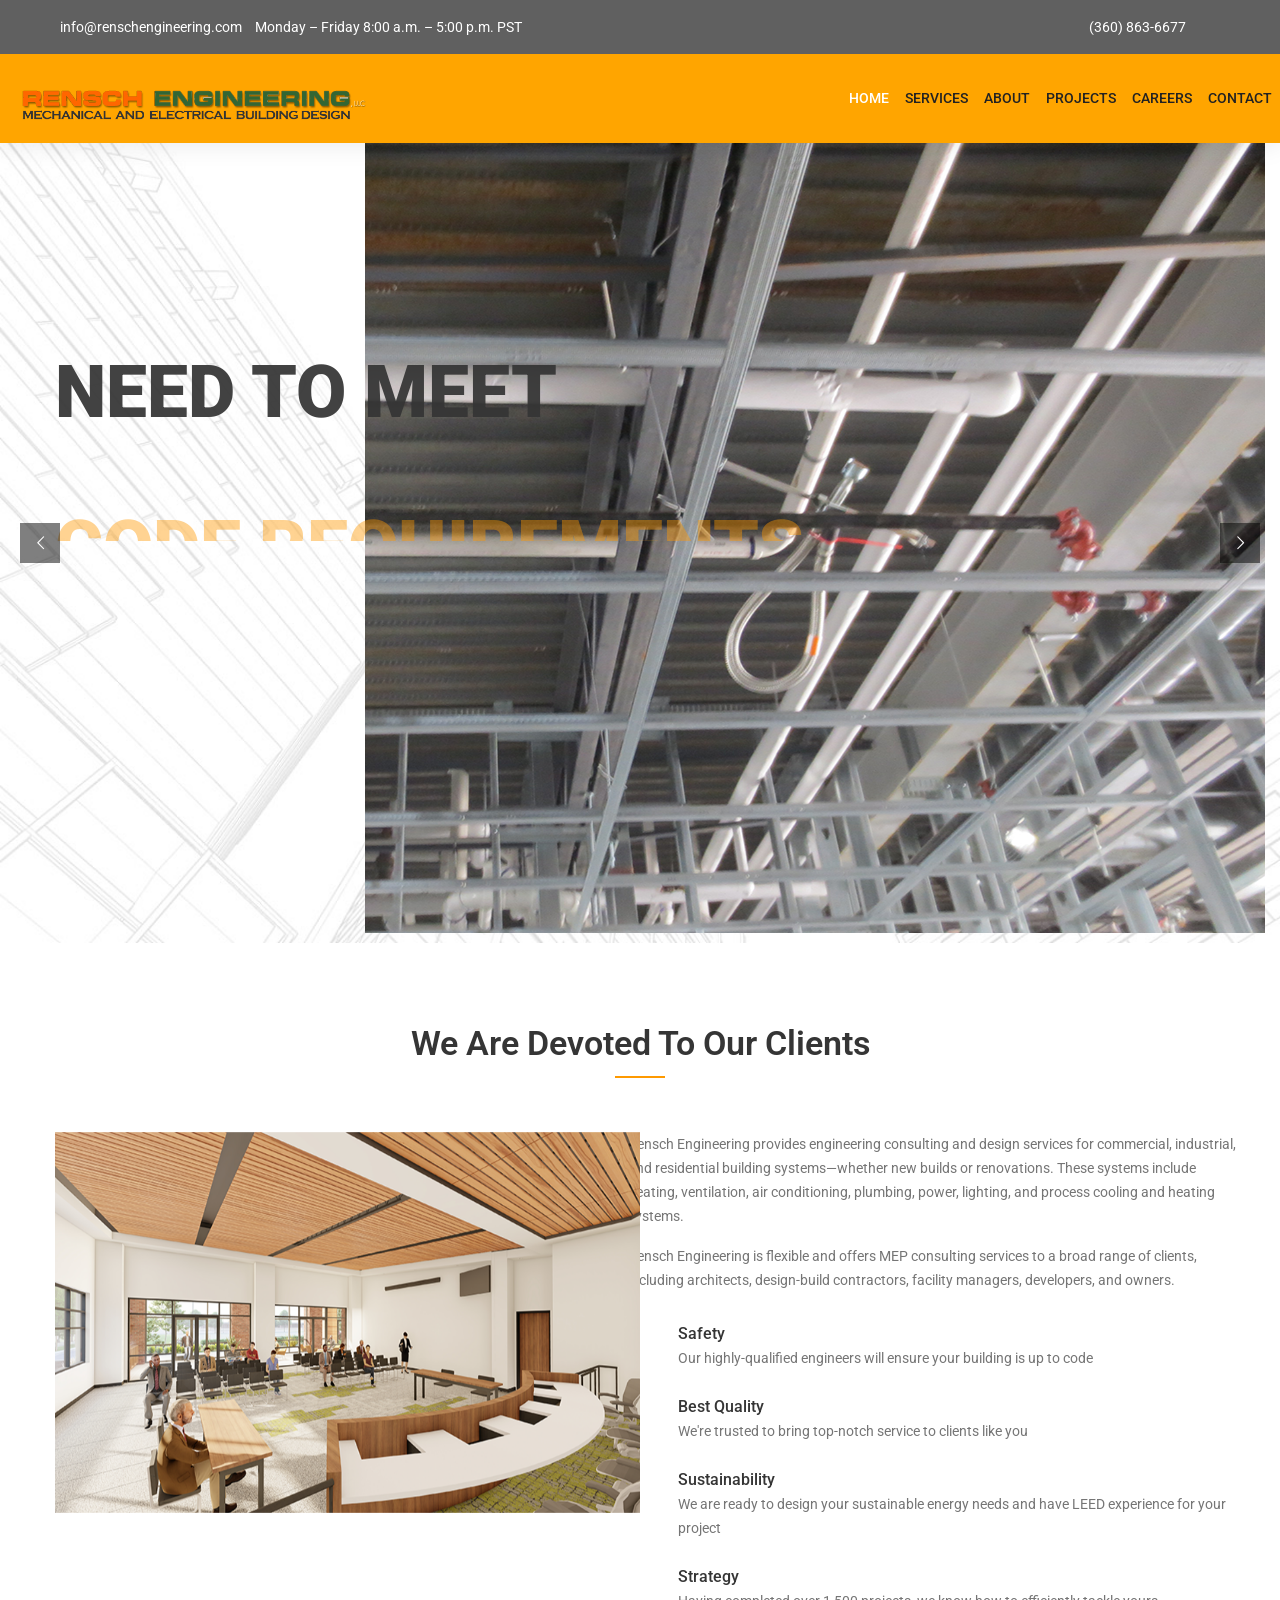
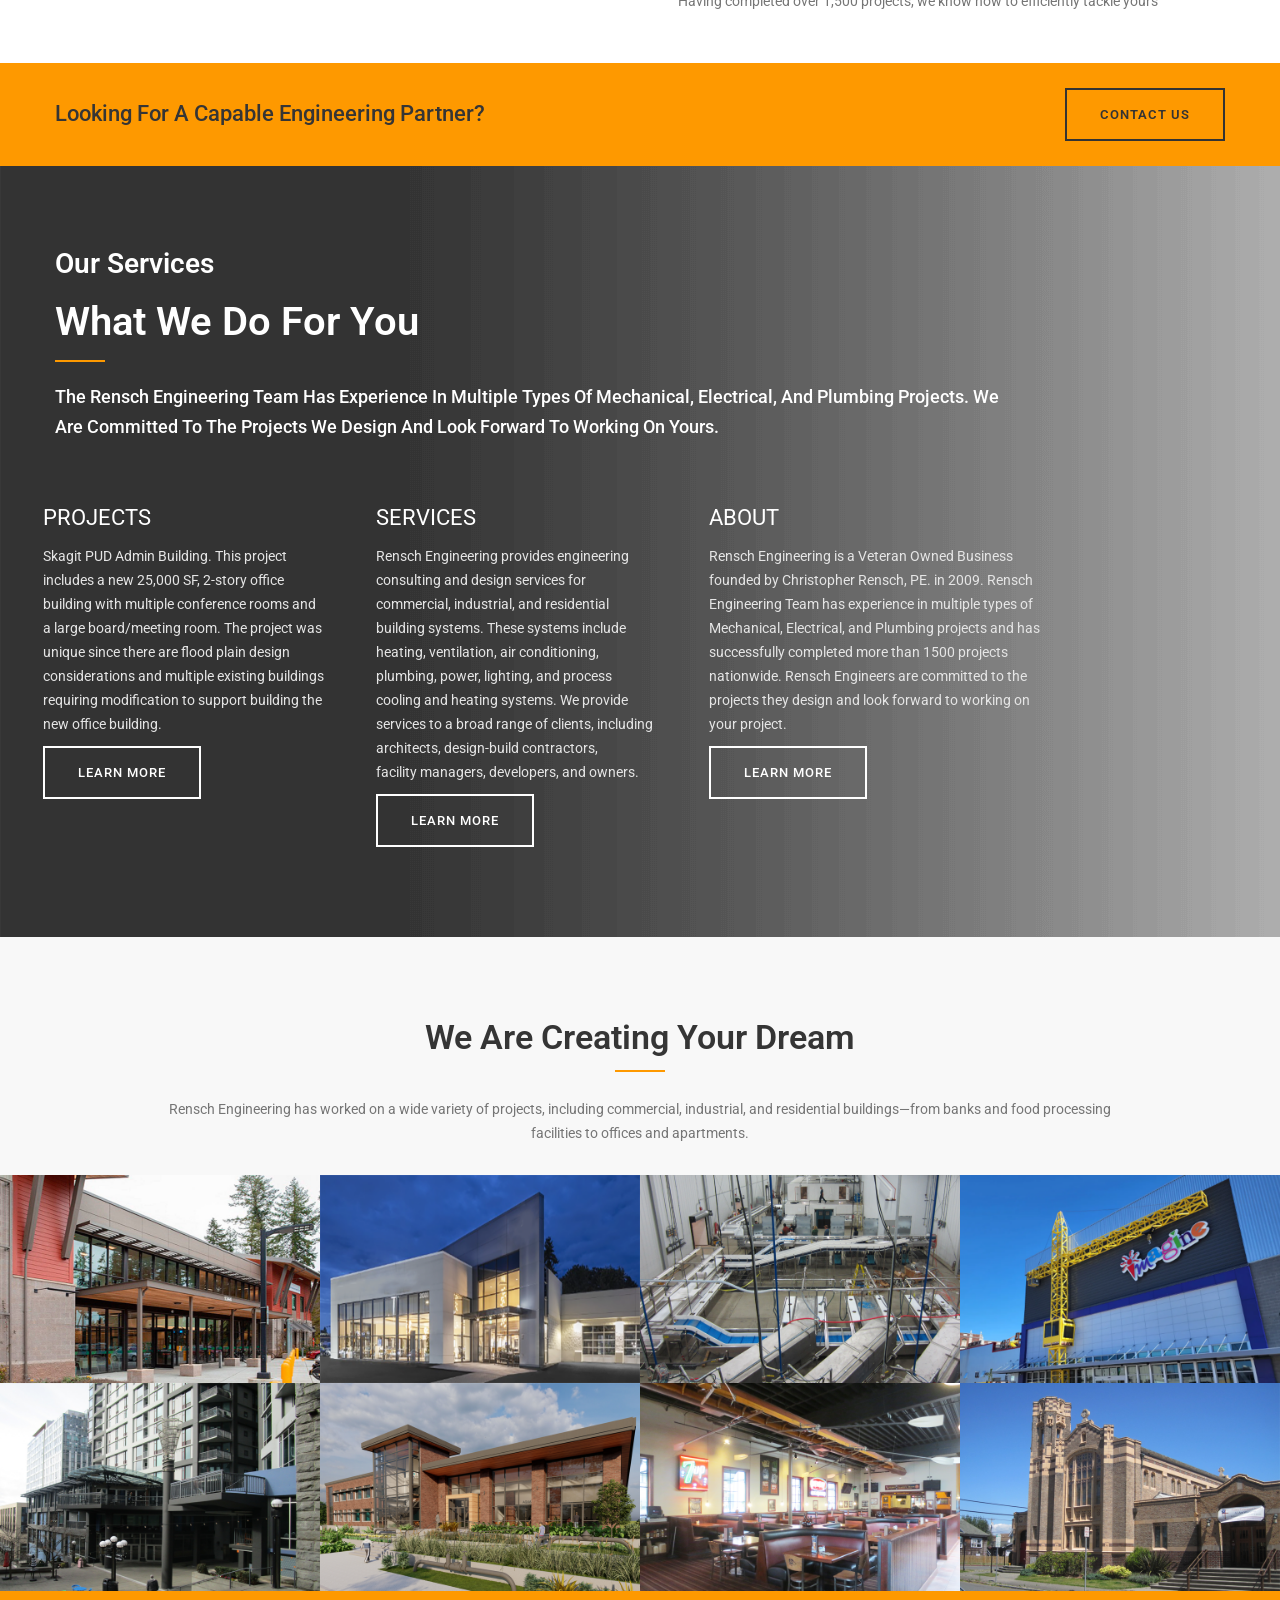
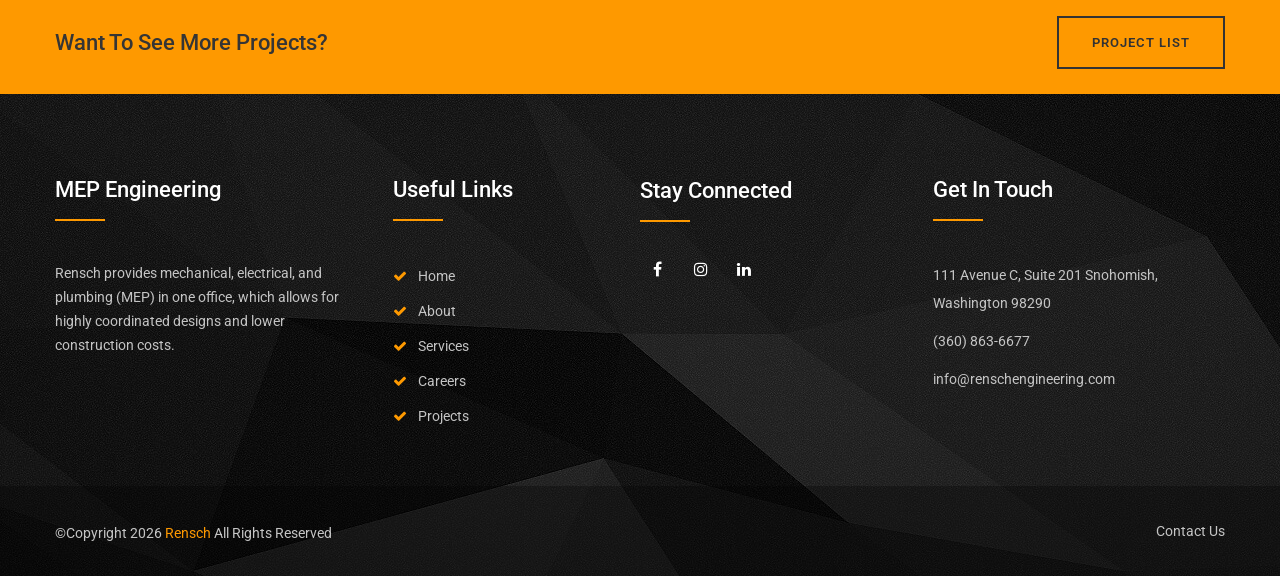
==== commit bf0f9126: "Refactor responsive navigation with Bootstrap collapse" ====
--- a/index.html
+++ b/index.html
@@ -6,7 +6,7 @@
 	<link href="images/favicon.ico" rel="shortcut icon" /><!-- Bootstrap -->
 	<link href="css/bootstrap.min.css" rel="stylesheet" type="text/css" /><!--  Roboto font -->
 	<link href="https://fonts.googleapis.com/css?family=Roboto:100,100i,300,300i,400,400i,500,500i,700,700i,900,900i" rel="stylesheet" /><!-- Mega Menu -->
-	<link href="css/mega-menu/mega_menu.css" rel="stylesheet" type="text/css" /><!-- Font Awesome -->
+	<!-- Font Awesome -->
 	<link href="css/font-awesome.min.css" rel="stylesheet" type="text/css" /><!-- Flaticon -->
 	<link href="css/flaticon.css" rel="stylesheet" type="text/css" /><!-- Magnific Popup -->
 	<link href="css/magnific-popup/magnific-popup.css" rel="stylesheet" type="text/css" /><!-- Owl Carousel -->
@@ -15,6 +15,7 @@
 	<link href="css/general.css" rel="stylesheet" type="text/css" /><!-- Main Style -->
 	<link href="css/style.css" rel="stylesheet" type="text/css" /><!-- color scheme -->
 	<link href="css/skins/skin-orange.css" rel="stylesheet" type="text/css" />
+<link href="css/navigation.css" rel="stylesheet" type="text/css">
 </head>
 <body data-gr-ext-installed="" data-new-gr-c-s-check-loaded="14.1093.0" data-new-gr-c-s-loaded="14.1093.0"><!--=================================
  preloader -->
@@ -24,8 +25,9 @@
 <!--=================================
 header -->
 
+<div class="sticky-lg-top">
 <header class="clean" id="header">
-<div class="topbar dark">
+<div class="topbar dark d-none d-lg-block">
 <div class="container">
 <div class="row">
 <div class="col-lg-6 col-md-6 col-sm-6">
@@ -53,67 +55,28 @@
 <!--=================================
  mega menu -->
 
-<div class="menu"><!-- menu start -->
-<nav class="mega-menu" id="menu"><!-- menu list items container -->
-<section class="menu-list-items">
-<div class="container" style="background: orange;">
-<div class="row">
-<div class="col-lg-12 col-md-12 position-relative"><!-- menu logo -->
-<ul class="menu-logo">
-	<li><a href="index.html"><img alt="logo" id="logo_dark_img" src="images/logo2.png" /></a></li>
-</ul>
-<!-- menu links -->
-
-<ul class="menu-links"><!-- active class -->
-	<li class="active"><a href="index.html" style="color: #ffffff;">Home</a> <!-- drop down multilevel  --> <!-- 
-    <ul class="drop-down-multilevel left-menu">
-                    <li><a href="index.html">Home v1</a></li>
-                    <li><a href="index-2.html">Home v2</a></li>
-                    <li><a href="index-3.html">Home v3</a></li>
-                    <li class="active"><a href="index.html">Home v4</a></li>
-                    <li><a href="index-5.html">Home v5</a></li>
-                </ul>
- --></li>
-	<li><a href="services.html">Services <!-- <i class="fa fa-angle-down fa-indicator"></i> --></a> <!-- drop down multilevel  --> <!-- 
-                <ul class="drop-down-multilevel left-menu">
-                    <li><a href="#">HVAC</a></li>
-                    <li><a href="#">Lighting</a></li>
-                    <li><a href="#">Mechanical</a></li>
-                     <li><a href="#">Plumbing</a></li>
-                 </ul>
- --></li>
-	<li><a href="about.html">About</a></li>
-	<li><a href="projects.html">Projects <!-- <i class="fa fa-angle-down fa-indicator"></i> --></a> <!-- drop down multilevel  --> <!-- 
-                <ul class="drop-down-multilevel left-menu">
-                    <li><a href="#">Banks</a></li>
-                    <li><a href="#">Commercial</a></li>
-                    <li><a href="#">Retail</a></li>
-                    <li><a href="#">Schools</a></li>
-                 </ul>
- --></li>
-	<li><a href="careers.html">Careers</a></li>
-	<!-- <li><a href="javascript:void(0)"></a> --><!-- drop down full multilevel --><!-- 
-           <ul class="drop-down-multilevel left-menu">
-                    <li><a href="elements-team.html"><i class="fa fa-users"></i> team</a></li>
-                    <li><a href="#"><i class="fa fa-opera"></i> Openings</a></li>
-                </ul>
- -->
-	<li><a href="contact.html">Contact</a></li>
-	<!--  <li><a href="javascript:void(0)"></a> --><!-- drop down multilevel  --><!-- 
-                <ul class="drop-down-multilevel left-menu">
-                    <li><a href="contact-1.html">Contact 1</a></li>
-                    <li><a href="contact-2.html">Contact 2</a></li>
-                    <li><a href="contact-3.html">Contact 3</a></li>
-                </ul>
- -->
-</ul>
-</div>
-</div>
-</div>
-</section>
+<nav class="navbar navbar-expand-lg navbar-light site-navbar site-navbar-home py-0" aria-label="Main navigation">
+  <div class="container-fluid px-0">
+    <a class="navbar-brand col col-lg-auto ms-3 me-4 me-lg-5 my-3 p-0" href="index.html" aria-label="Rensch Engineering home">
+      <img class="img-fluid d-block" src="images/logo2.png" width="351" height="67" alt="Rensch Engineering">
+    </a>
+    <button class="navbar-toggler flex-shrink-0 me-3" type="button" data-bs-toggle="collapse" data-bs-target="#main-navigation" aria-controls="main-navigation" aria-expanded="false" aria-label="Toggle main navigation">
+      <span class="site-menu-icon" aria-hidden="true"><span></span><span></span><span></span></span>
+    </button>
+    <div class="collapse navbar-collapse justify-content-lg-end" id="main-navigation">
+      <ul class="navbar-nav list-unstyled mb-0 ps-0">
+          <li class="nav-item m-0 p-0"><a class="nav-link active" aria-current="page" href="index.html">Home</a></li>
+          <li class="nav-item m-0 p-0"><a class="nav-link" href="services.html">Services</a></li>
+          <li class="nav-item m-0 p-0"><a class="nav-link" href="about.html">About</a></li>
+          <li class="nav-item m-0 p-0"><a class="nav-link" href="projects.html">Projects</a></li>
+          <li class="nav-item m-0 p-0"><a class="nav-link" href="careers.html">Careers</a></li>
+          <li class="nav-item m-0 p-0"><a class="nav-link" href="contact.html">Contact</a></li>
+      </ul>
+    </div>
+  </div>
 </nav>
-</div>
 </header>
+</div>
 <!--=================================
  header --><!--=================================
  banner -->
@@ -791,7 +754,7 @@
 
 <div id="back-to-top"></div>
 <!--=================================
- jquery --><!-- jquery  --><script type="text/javascript" src="js/jquery-3.6.0.min.js"></script><!-- popper.min --><script type="text/javascript" src="js/popper.min.js"></script><!-- bootstrap --><script type="text/javascript" src="js/bootstrap.min.js"></script><!-- appear --><script type="text/javascript" src="js/jquery.appear.js"></script><!-- bootstrap --><script type="text/javascript" src="js/mega-menu/mega_menu.js"></script><!-- owl-carousel --><script type="text/javascript" src="js/owl-carousel/owl.carousel.min.js"></script><!-- isotope --><script type="text/javascript" src="js/isotope/isotope.pkgd.min.js"></script><!-- magnific --><script type="text/javascript" src="js/magnific-popup/jquery.magnific-popup.min.js"></script><!-- REVOLUTION JS FILES --><script type="text/javascript" src="revolution/js/jquery.themepunch.tools.min.js"></script><script type="text/javascript" src="revolution/js/jquery.themepunch.revolution.min.js"></script><!-- SLIDER REVOLUTION 5.0 EXTENSIONS  (Load Extensions only on Local File Systems !  The following part can be removed on Server for On Demand Loading) --><script type="text/javascript" src="revolution/js/extensions/revolution.extension.actions.min.js"></script><script type="text/javascript" src="revolution/js/extensions/revolution.extension.carousel.min.js"></script><script type="text/javascript" src="revolution/js/extensions/revolution.extension.kenburn.min.js"></script><script type="text/javascript" src="revolution/js/extensions/revolution.extension.layeranimation.min.js"></script><script type="text/javascript" src="revolution/js/extensions/revolution.extension.migration.min.js"></script><script type="text/javascript" src="revolution/js/extensions/revolution.extension.navigation.min.js"></script><script type="text/javascript" src="revolution/js/extensions/revolution.extension.parallax.min.js"></script><script type="text/javascript" src="revolution/js/extensions/revolution.extension.slideanims.min.js"></script><script type="text/javascript" src="revolution/js/extensions/revolution.extension.video.min.js"></script><!-- custom --><script type="text/javascript" src="js/custom.js"></script><script type="text/javascript">
+ jquery --><!-- jquery  --><script type="text/javascript" src="js/jquery-3.6.0.min.js"></script><!-- popper.min --><script type="text/javascript" src="js/popper.min.js"></script><!-- bootstrap --><script type="text/javascript" src="js/bootstrap.min.js"></script><!-- appear --><script type="text/javascript" src="js/jquery.appear.js"></script><!-- bootstrap --><!-- owl-carousel --><script type="text/javascript" src="js/owl-carousel/owl.carousel.min.js"></script><!-- isotope --><script type="text/javascript" src="js/isotope/isotope.pkgd.min.js"></script><!-- magnific --><script type="text/javascript" src="js/magnific-popup/jquery.magnific-popup.min.js"></script><!-- REVOLUTION JS FILES --><script type="text/javascript" src="revolution/js/jquery.themepunch.tools.min.js"></script><script type="text/javascript" src="revolution/js/jquery.themepunch.revolution.min.js"></script><!-- SLIDER REVOLUTION 5.0 EXTENSIONS  (Load Extensions only on Local File Systems !  The following part can be removed on Server for On Demand Loading) --><script type="text/javascript" src="revolution/js/extensions/revolution.extension.actions.min.js"></script><script type="text/javascript" src="revolution/js/extensions/revolution.extension.carousel.min.js"></script><script type="text/javascript" src="revolution/js/extensions/revolution.extension.kenburn.min.js"></script><script type="text/javascript" src="revolution/js/extensions/revolution.extension.layeranimation.min.js"></script><script type="text/javascript" src="revolution/js/extensions/revolution.extension.migration.min.js"></script><script type="text/javascript" src="revolution/js/extensions/revolution.extension.navigation.min.js"></script><script type="text/javascript" src="revolution/js/extensions/revolution.extension.parallax.min.js"></script><script type="text/javascript" src="revolution/js/extensions/revolution.extension.slideanims.min.js"></script><script type="text/javascript" src="revolution/js/extensions/revolution.extension.video.min.js"></script><!-- custom --><script type="text/javascript" src="js/custom.js"></script><script type="text/javascript">
   (function($){
   "use strict";
 
--- a/css/general.css
+++ b/css/general.css
@@ -1453,7 +1453,7 @@
 .team .team-description{background:#353535; text-align:center; padding:10px 15px; position:absolute; bottom:0px; left:0px; width:100%; -webkit-transition:all .3s ease; -o-transition:all .3s ease; transition: all .3s ease;}
 .team .team-description h4{font-size:16px; font-weight:600; line-height:24px; color: #ffffff; text-transform: uppercase; margin:0;}
 .team .team-description span{font-size: 15px; color: #ffd200;}
-.team .team-images img{display:inline-block;transition: all 0.3s ease-in-out; -moz-transition: all 0.3s ease-in-out; -ms-transition: all 0.3s ease-in-out; -o-transition: all 0.3s ease-in-out; -webkit-transition: all 0.3s ease-in-out;}
+.team .team-images img{display:inline-block;transition: all 0.3s ease-in-out; -moz-transition: all 0.3s ease-in-out; -ms-transition: all 0.3s ease-in-out; -o-transition: all 0.3s ease-in-out; -webkit-transition: all 0.3s ease-in-out; max-width:260px;}
 .team:hover .team-images img{-o-transform: scale(1.07); -ms-transform: scale(1.07); -moz-transform: scale(1.07); -webkit-transform: scale(1.07); transform: scale(1.07);}
 .team .team-social-icon{ background: #ffd200; color: #fff; position: absolute; bottom:0px; left: 0px; width: 100%; padding: 10px; text-align: center; -webkit-transition: all .3s ease; -o-transition:all .3s ease; transition:all .3s ease;}
 .team .team-social-icon a{line-height: 24px; font-size: 18px; color: #fff; border:2px solid #fff; width: 35px; height: 35px; line-height: 32px; text-align: center; display: inline-block; margin-right:10px; -webkit-transition: all .3s ease; -o-transition: all .3s ease; transition: all .3s ease;}
--- a/css/navigation.css
+++ b/css/navigation.css
@@ -0,0 +1,36 @@
+/* Bootstrap owns layout, collapse behavior and the lg breakpoint. */
+.site-navbar { background: #fff; }
+.site-navbar-home { background: orange; }
+.site-navbar .navbar-brand { min-width: 0; max-width: 351px; }
+.site-navbar .navbar-brand img { width: 351px; height: auto; }
+.site-navbar .navbar-toggler { min-width: 44px; min-height: 44px; border: 0; color: #333; }
+.site-navbar .navbar-toggler:focus { box-shadow: none; }
+.site-navbar .navbar-nav { list-style: none; }
+.site-navbar .navbar-collapse { background: #151515; }
+.site-navbar .nav-item { border-bottom: 1px solid rgba(255, 255, 255, 0.25); }
+.site-navbar .nav-item:last-child { border-bottom: 0; }
+.site-navbar.navbar-light .navbar-nav .nav-link { color: #fff; padding: 10px 20px; font-size: 14px; font-weight: 500; text-transform: uppercase; }
+.site-navbar.navbar-light .navbar-nav .nav-link.active,
+.site-navbar.navbar-light .navbar-nav .nav-link:hover { color: #fe9900; }
+.site-navbar a:focus-visible,
+.site-navbar button:focus-visible { outline: 3px solid #a85f00; outline-offset: 3px; }
+
+.site-menu-icon { display: block; position: relative; width: 30px; height: 24px; }
+.site-menu-icon > span { position: absolute; left: 0; width: 100%; height: 2px; background: currentColor; transition: transform 200ms ease, opacity 200ms ease; }
+.site-menu-icon > span:nth-child(1) { top: 3px; }
+.site-menu-icon > span:nth-child(2) { top: 11px; }
+.site-menu-icon > span:nth-child(3) { top: 19px; }
+.navbar-toggler[aria-expanded="true"] .site-menu-icon > span:nth-child(1) { transform: translateY(8px) rotate(45deg); }
+.navbar-toggler[aria-expanded="true"] .site-menu-icon > span:nth-child(2) { opacity: 0; }
+.navbar-toggler[aria-expanded="true"] .site-menu-icon > span:nth-child(3) { transform: translateY(-8px) rotate(-45deg); }
+
+/* Necessary theme-only override: Bootstrap has no responsive background/text
+   utilities for switching the same collapse panel from dark mobile to desktop. */
+@media (min-width: 992px) {
+  .site-navbar .navbar-collapse { background: transparent; }
+  .site-navbar .nav-item { border-bottom: 0; }
+  .site-navbar.navbar-light .navbar-nav .nav-link { color: #222; padding: 8px; }
+  .site-navbar.navbar-light .navbar-nav .nav-link.active,
+  .site-navbar.navbar-light .navbar-nav .nav-link:hover { color: #fe9900; }
+  .site-navbar-home.navbar-light .navbar-nav .nav-link.active { color: #fff; }
+}
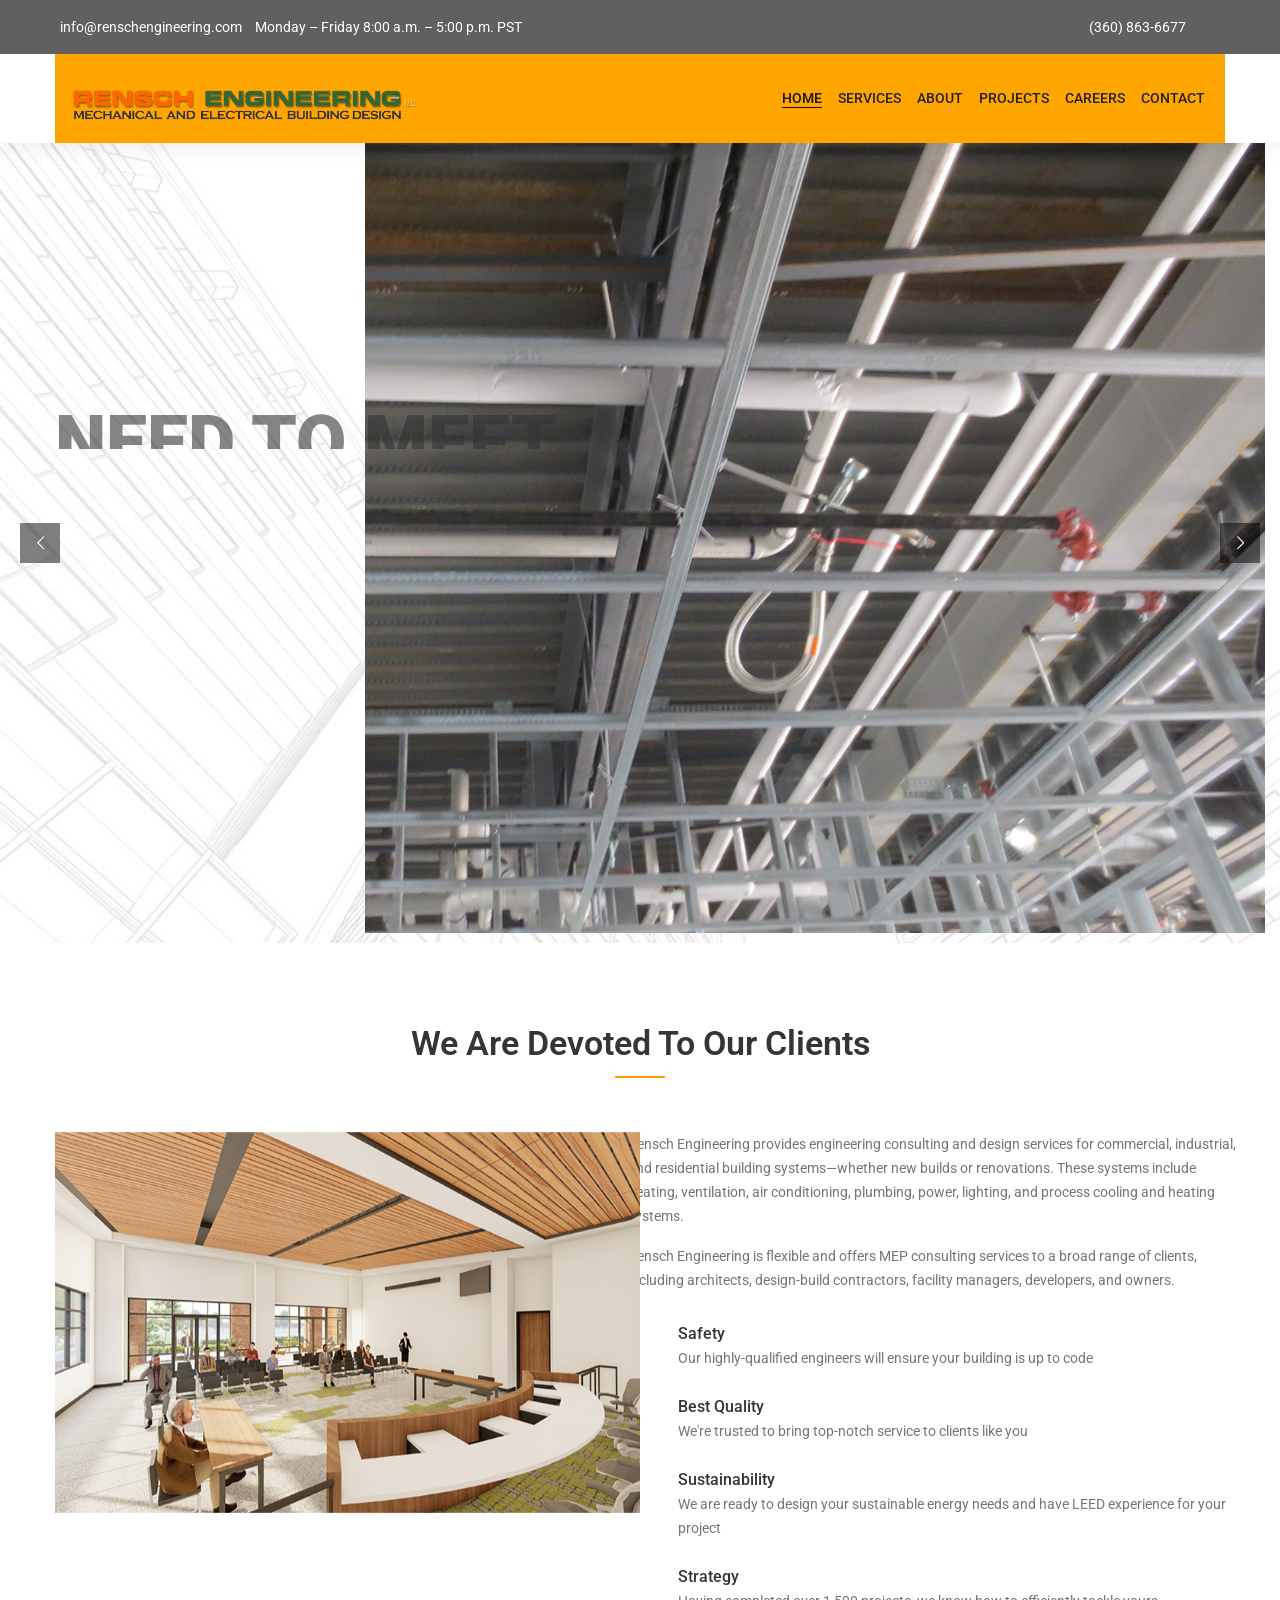
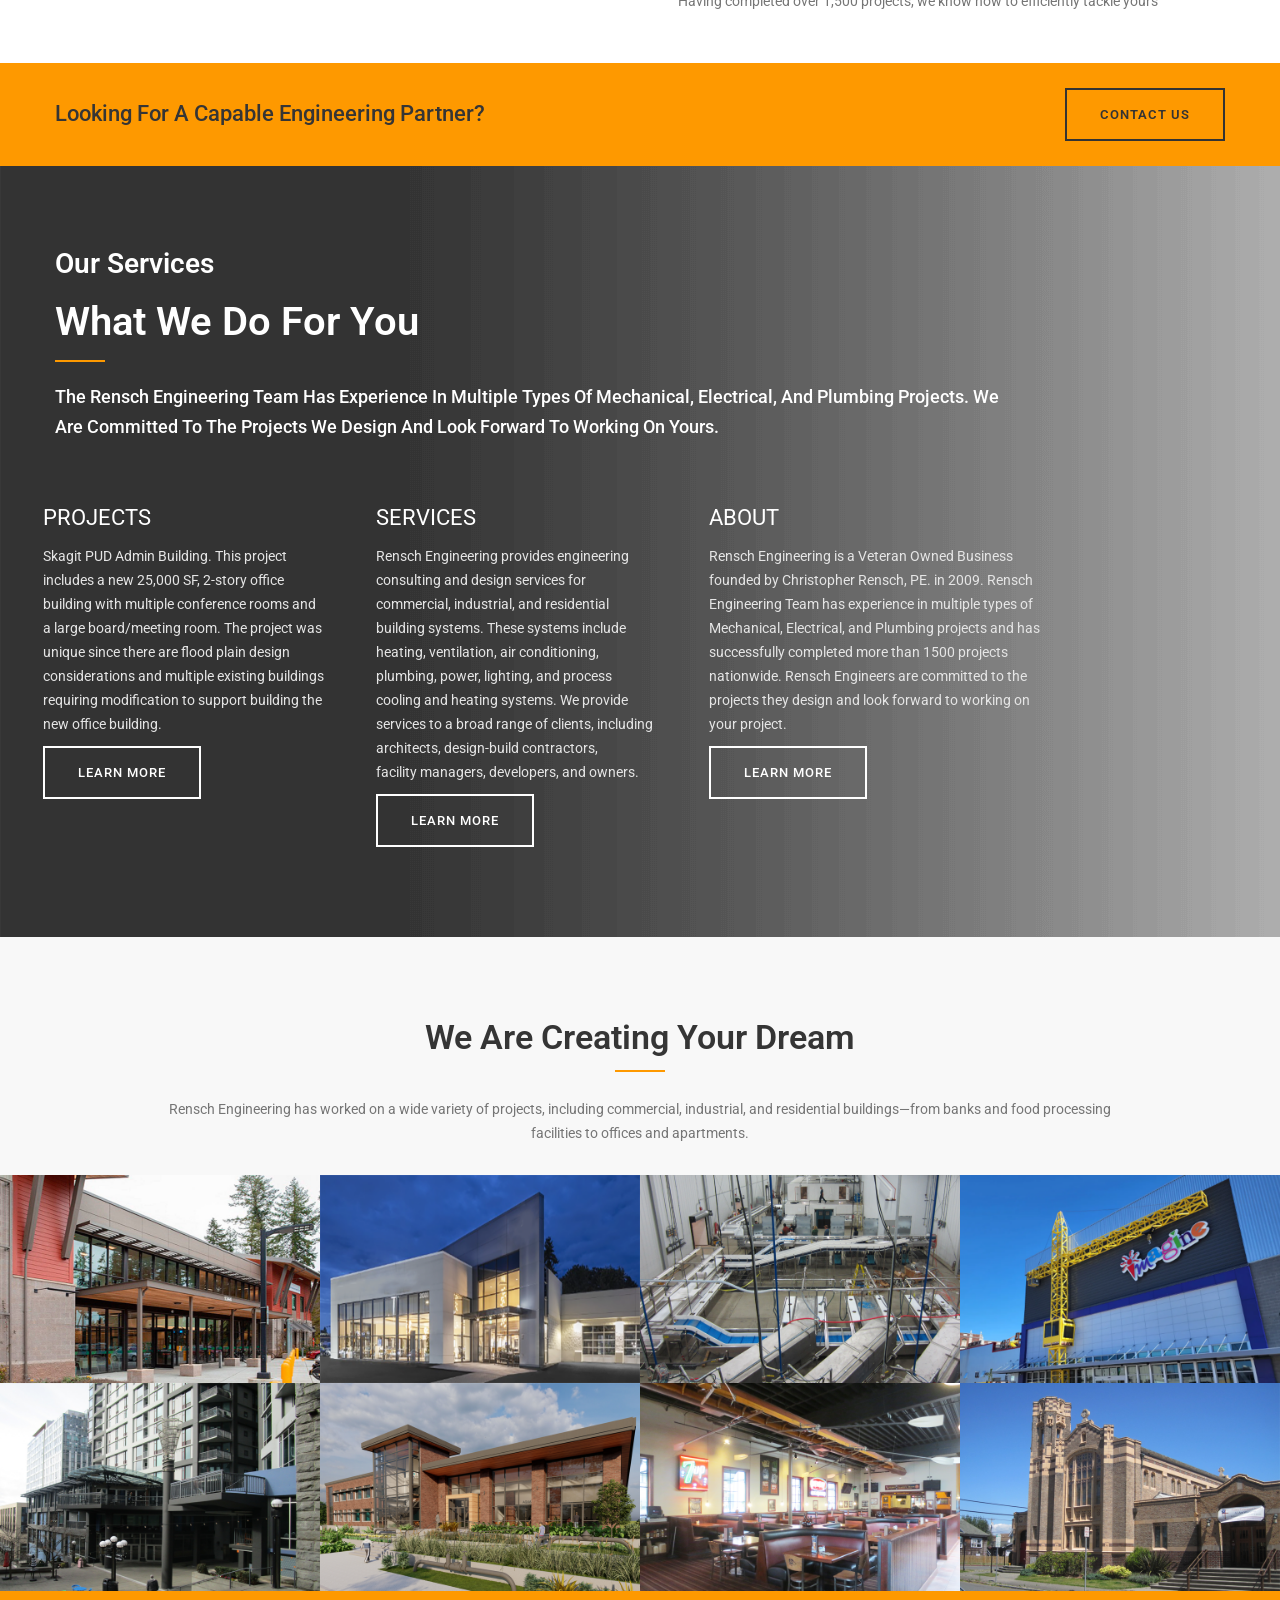
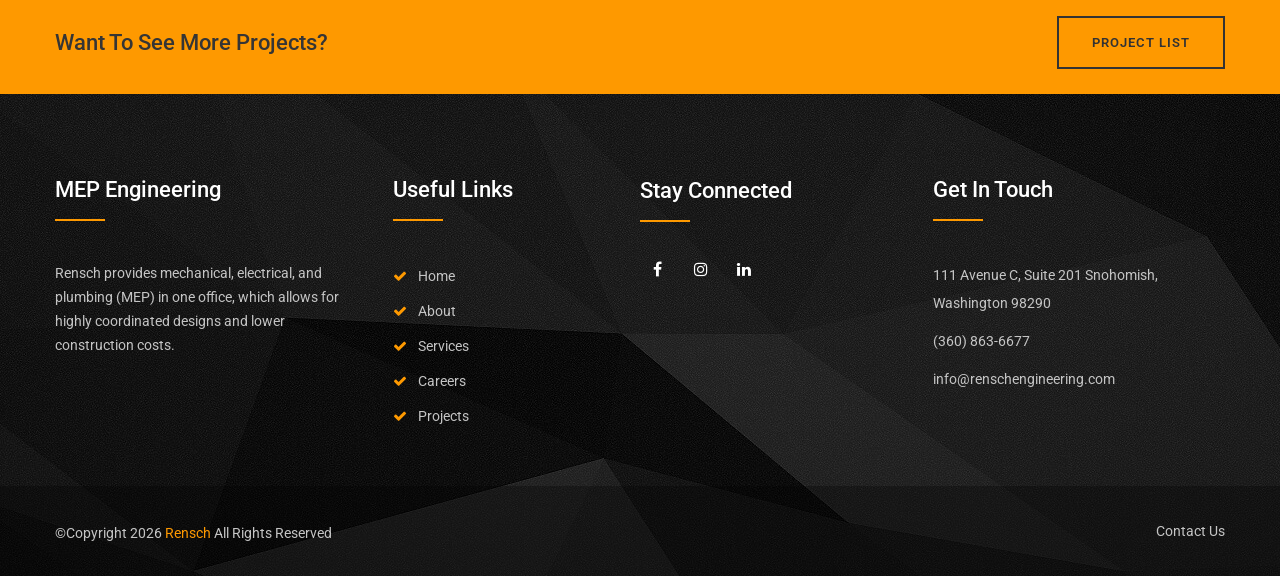
==== commit 23049b94: "Restore desktop navigation content alignment and yellow-menu contrast" ====
--- a/index.html
+++ b/index.html
@@ -56,8 +56,8 @@
  mega menu -->
 
 <nav class="navbar navbar-expand-lg navbar-light site-navbar site-navbar-home py-0" aria-label="Main navigation">
-  <div class="container-fluid px-0">
-    <a class="navbar-brand col col-lg-auto ms-3 me-4 me-lg-5 my-3 p-0" href="index.html" aria-label="Rensch Engineering home">
+  <div class="container">
+    <a class="navbar-brand col col-lg-auto ms-3 ms-lg-0 me-4 me-lg-5 my-3 p-0" href="index.html" aria-label="Rensch Engineering home">
       <img class="img-fluid d-block" src="images/logo2.png" width="351" height="67" alt="Rensch Engineering">
     </a>
     <button class="navbar-toggler flex-shrink-0 me-3" type="button" data-bs-toggle="collapse" data-bs-target="#main-navigation" aria-controls="main-navigation" aria-expanded="false" aria-label="Toggle main navigation">
--- a/css/navigation.css
+++ b/css/navigation.css
@@ -1,6 +1,7 @@
 /* Bootstrap owns layout, collapse behavior and the lg breakpoint. */
 .site-navbar { background: #fff; }
-.site-navbar-home { background: orange; }
+.site-navbar-home > .container { background: orange; }
+.site-navbar-home > .container > :focus-visible { outline-color: #151515; }
 .site-navbar .navbar-brand { min-width: 0; max-width: 351px; }
 .site-navbar .navbar-brand img { width: 351px; height: auto; }
 .site-navbar .navbar-toggler { min-width: 44px; min-height: 44px; border: 0; color: #333; }
@@ -32,5 +33,20 @@
   .site-navbar.navbar-light .navbar-nav .nav-link { color: #222; padding: 8px; }
   .site-navbar.navbar-light .navbar-nav .nav-link.active,
   .site-navbar.navbar-light .navbar-nav .nav-link:hover { color: #fe9900; }
-  .site-navbar-home.navbar-light .navbar-nav .nav-link.active { color: #fff; }
+  .site-navbar-home.navbar-light .navbar-nav .nav-link.active,
+  .site-navbar-home.navbar-light .navbar-nav .nav-link:hover,
+  .site-navbar-home.navbar-light .navbar-nav .nav-link:focus-visible {
+    color: #151515;
+    outline-color: #151515;
+    /* Override the legacy global a:hover/a:focus !important reset. */
+    text-decoration: underline !important;
+    text-underline-offset: 0.25em;
+  }
 }
+
+/* The existing .container matches the site's custom desktop content widths.
+   Bootstrap's container-lg has different widths here, so keep only this
+   mobile exception to make the expanded menu reach both viewport edges. */
+@media (max-width: 991.98px) {
+  .site-navbar > .container { width: 100%; max-width: none; padding: 0; }
+}
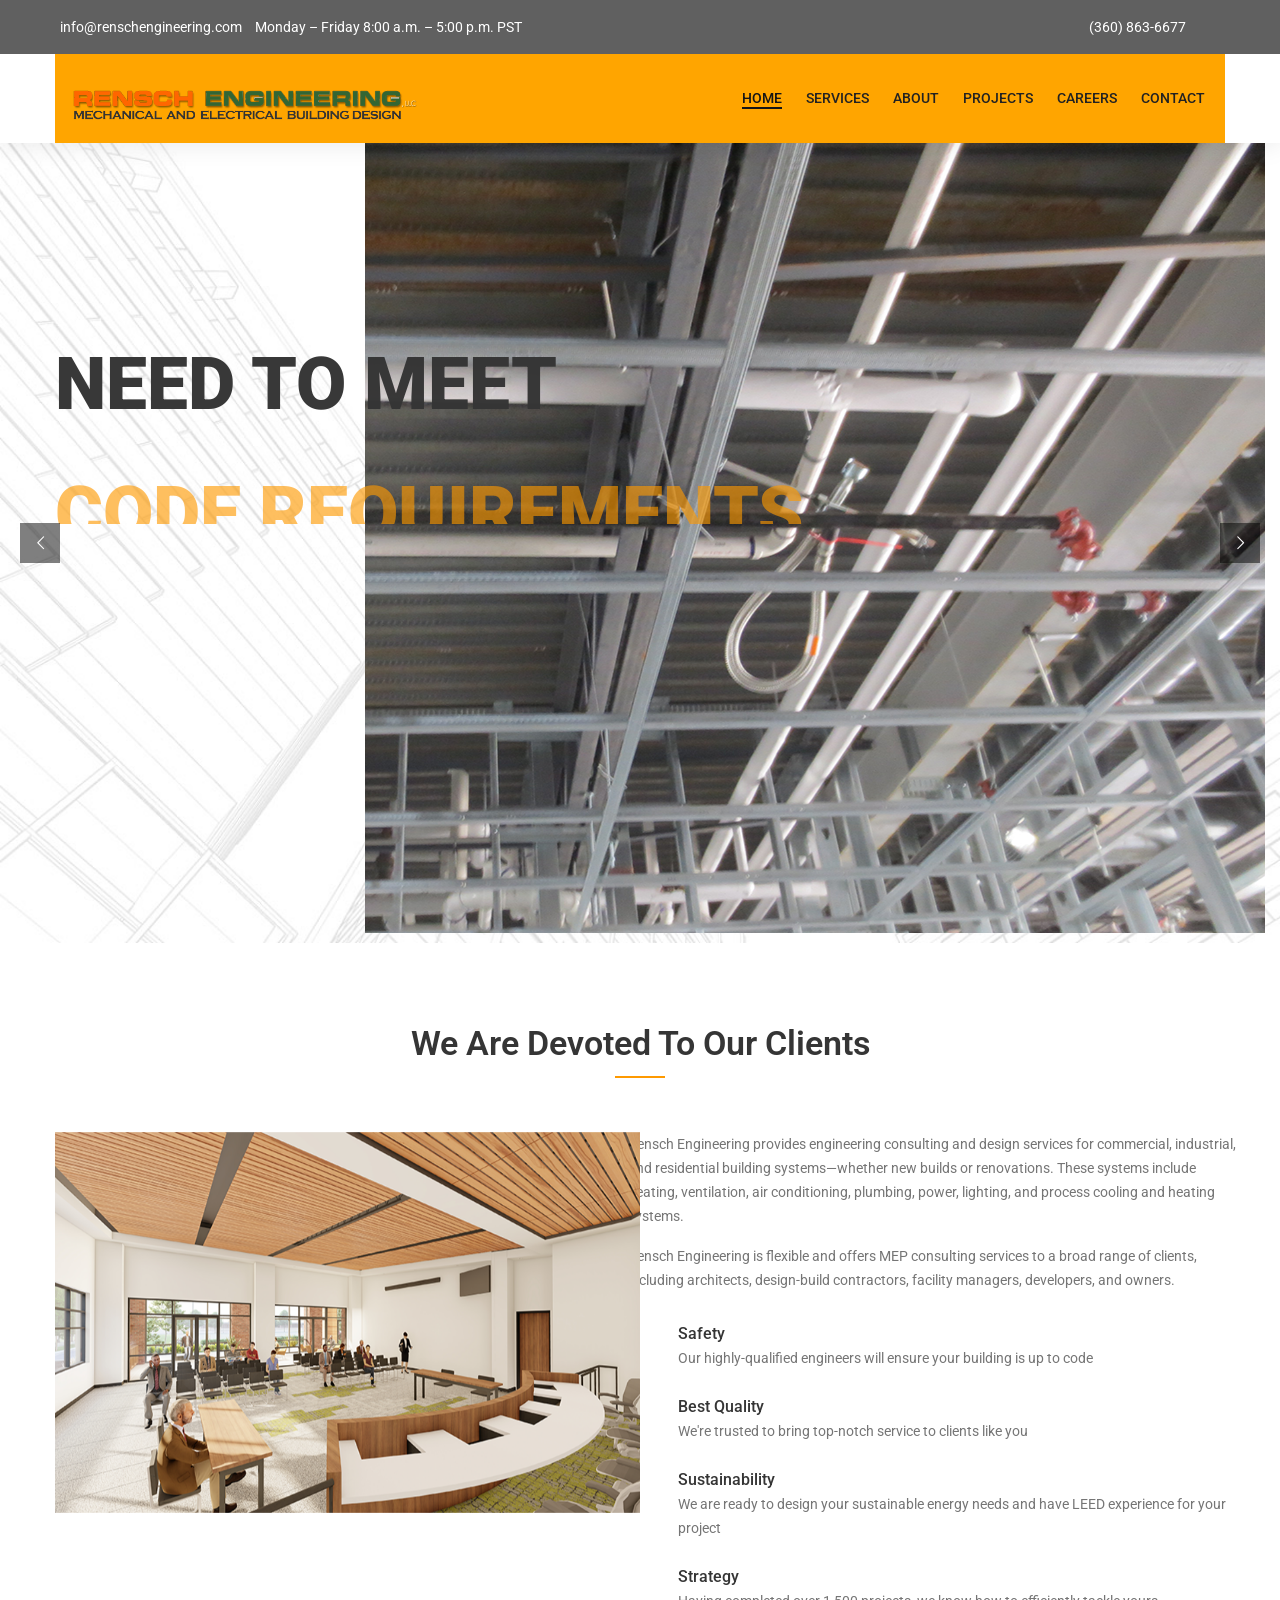
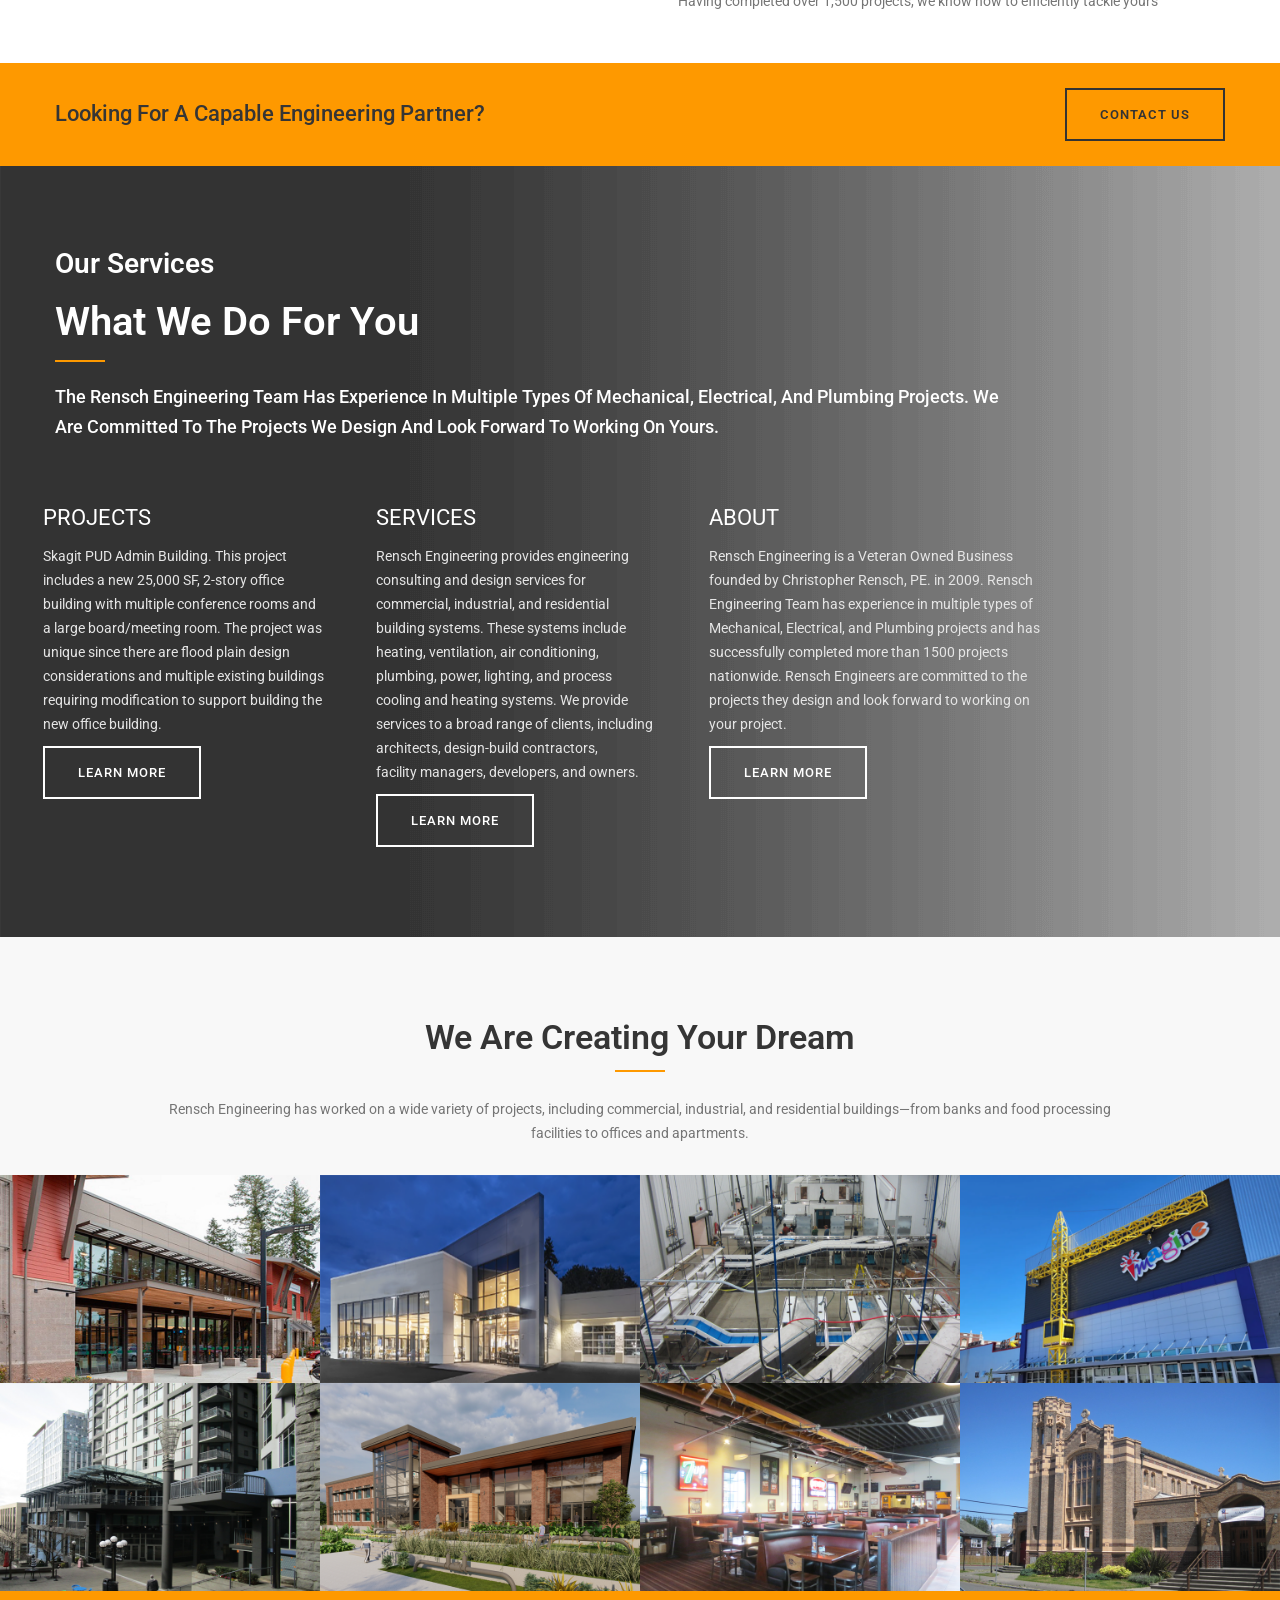
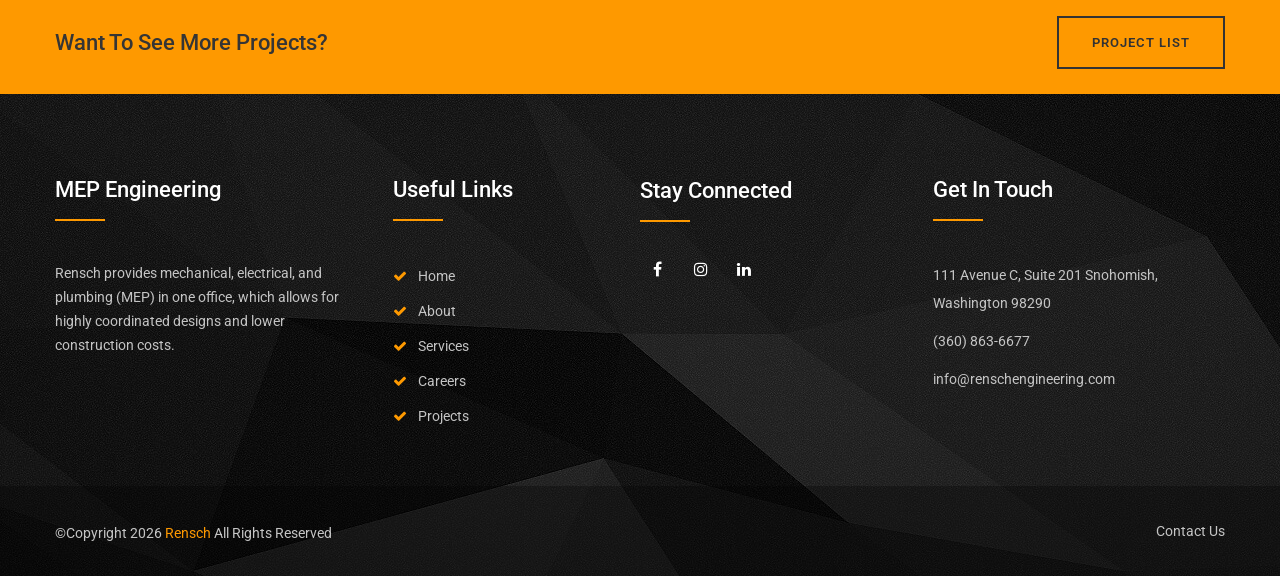
==== commit 173c77f0: "Add Bootstrap desktop navigation item spacing" ====
--- a/index.html
+++ b/index.html
@@ -64,7 +64,7 @@
       <span class="site-menu-icon" aria-hidden="true"><span></span><span></span><span></span></span>
     </button>
     <div class="collapse navbar-collapse justify-content-lg-end" id="main-navigation">
-      <ul class="navbar-nav list-unstyled mb-0 ps-0">
+      <ul class="navbar-nav gap-lg-2 list-unstyled mb-0 ps-0">
           <li class="nav-item m-0 p-0"><a class="nav-link active" aria-current="page" href="index.html">Home</a></li>
           <li class="nav-item m-0 p-0"><a class="nav-link" href="services.html">Services</a></li>
           <li class="nav-item m-0 p-0"><a class="nav-link" href="about.html">About</a></li>
--- a/css/navigation.css
+++ b/css/navigation.css
@@ -13,6 +13,15 @@
 .site-navbar.navbar-light .navbar-nav .nav-link { color: #fff; padding: 10px 20px; font-size: 14px; font-weight: 500; text-transform: uppercase; }
 .site-navbar.navbar-light .navbar-nav .nav-link.active,
 .site-navbar.navbar-light .navbar-nav .nav-link:hover { color: #fe9900; }
+/* Keep interaction styling consistent across pages and override the legacy
+   global a:hover/a:focus !important reset. The underline inherits link color. */
+.site-navbar.navbar-light .navbar-nav .nav-link.active,
+.site-navbar.navbar-light .navbar-nav .nav-link:hover,
+.site-navbar.navbar-light .navbar-nav .nav-link:focus-visible {
+  text-decoration: underline !important;
+  text-decoration-thickness: 2px !important;
+  text-underline-offset: 0.25em;
+}
 .site-navbar a:focus-visible,
 .site-navbar button:focus-visible { outline: 3px solid #a85f00; outline-offset: 3px; }
 
@@ -38,9 +47,6 @@
   .site-navbar-home.navbar-light .navbar-nav .nav-link:focus-visible {
     color: #151515;
     outline-color: #151515;
-    /* Override the legacy global a:hover/a:focus !important reset. */
-    text-decoration: underline !important;
-    text-underline-offset: 0.25em;
   }
 }
 
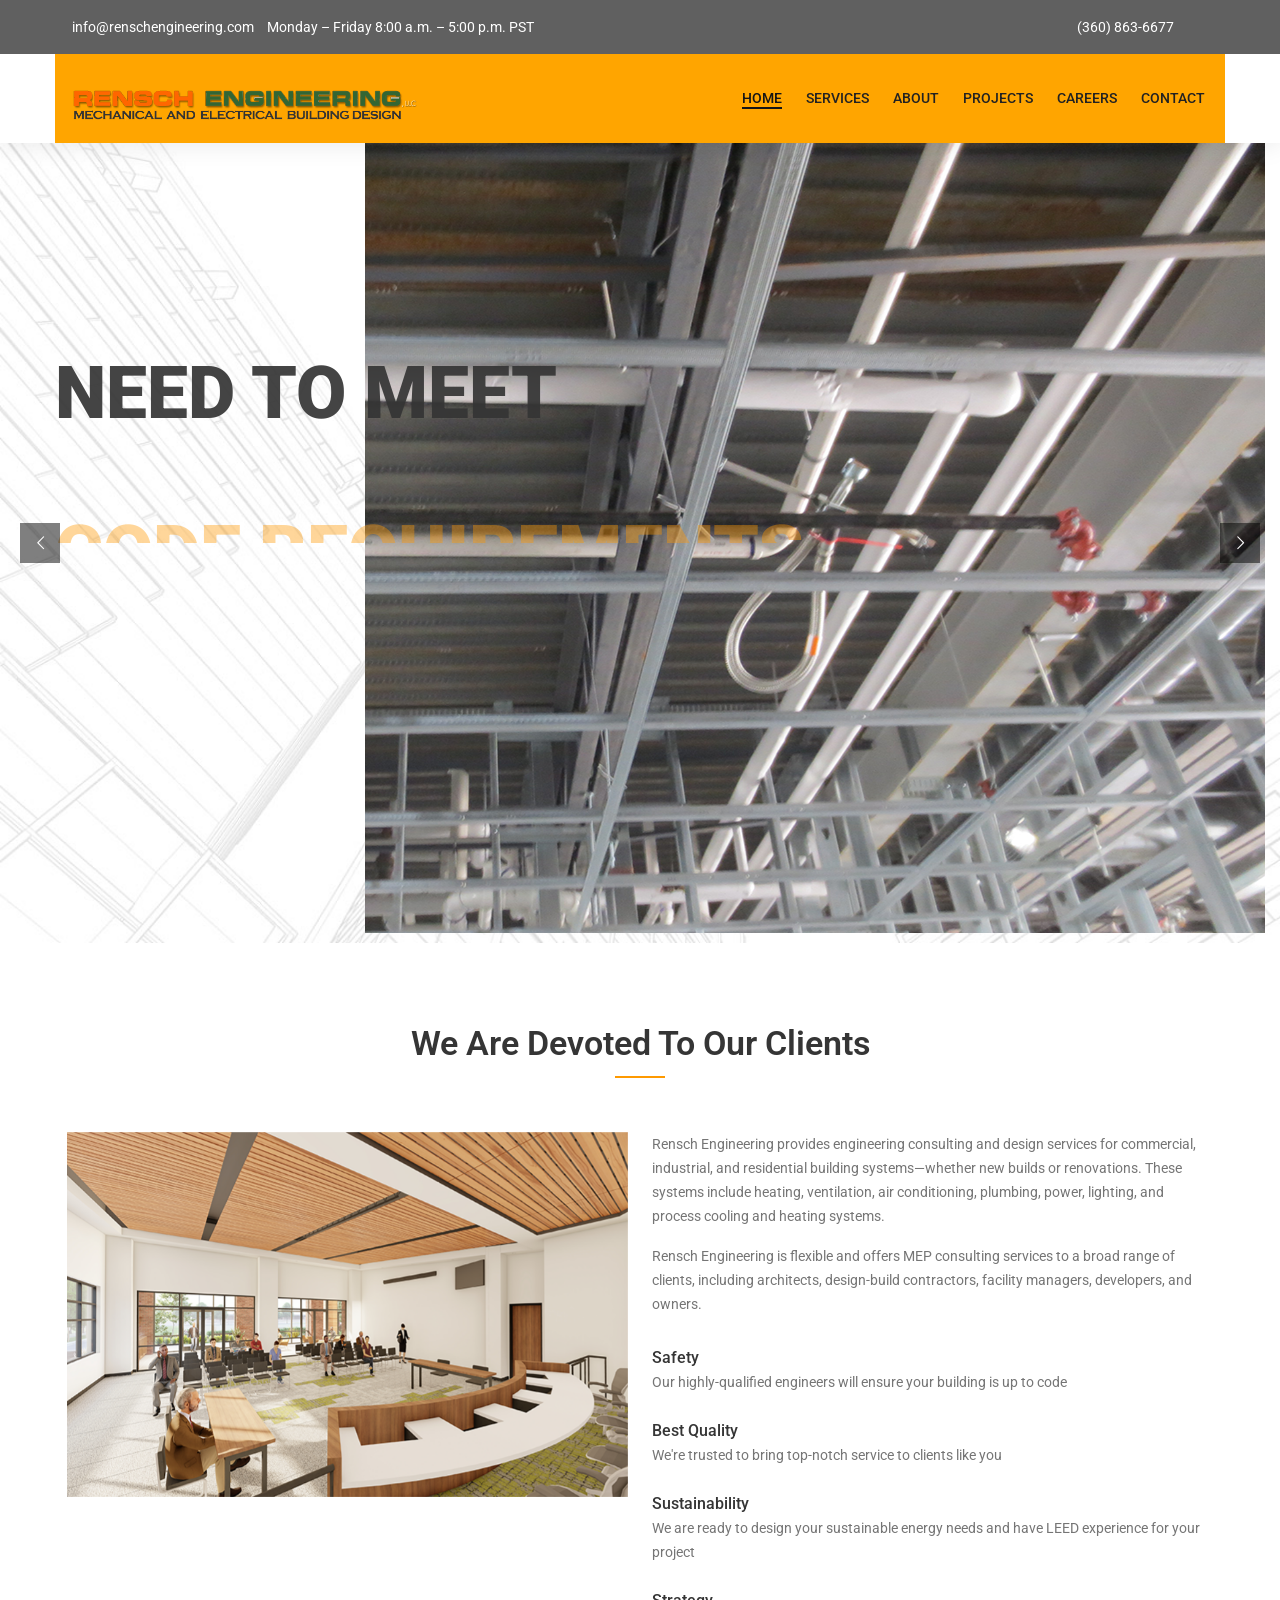
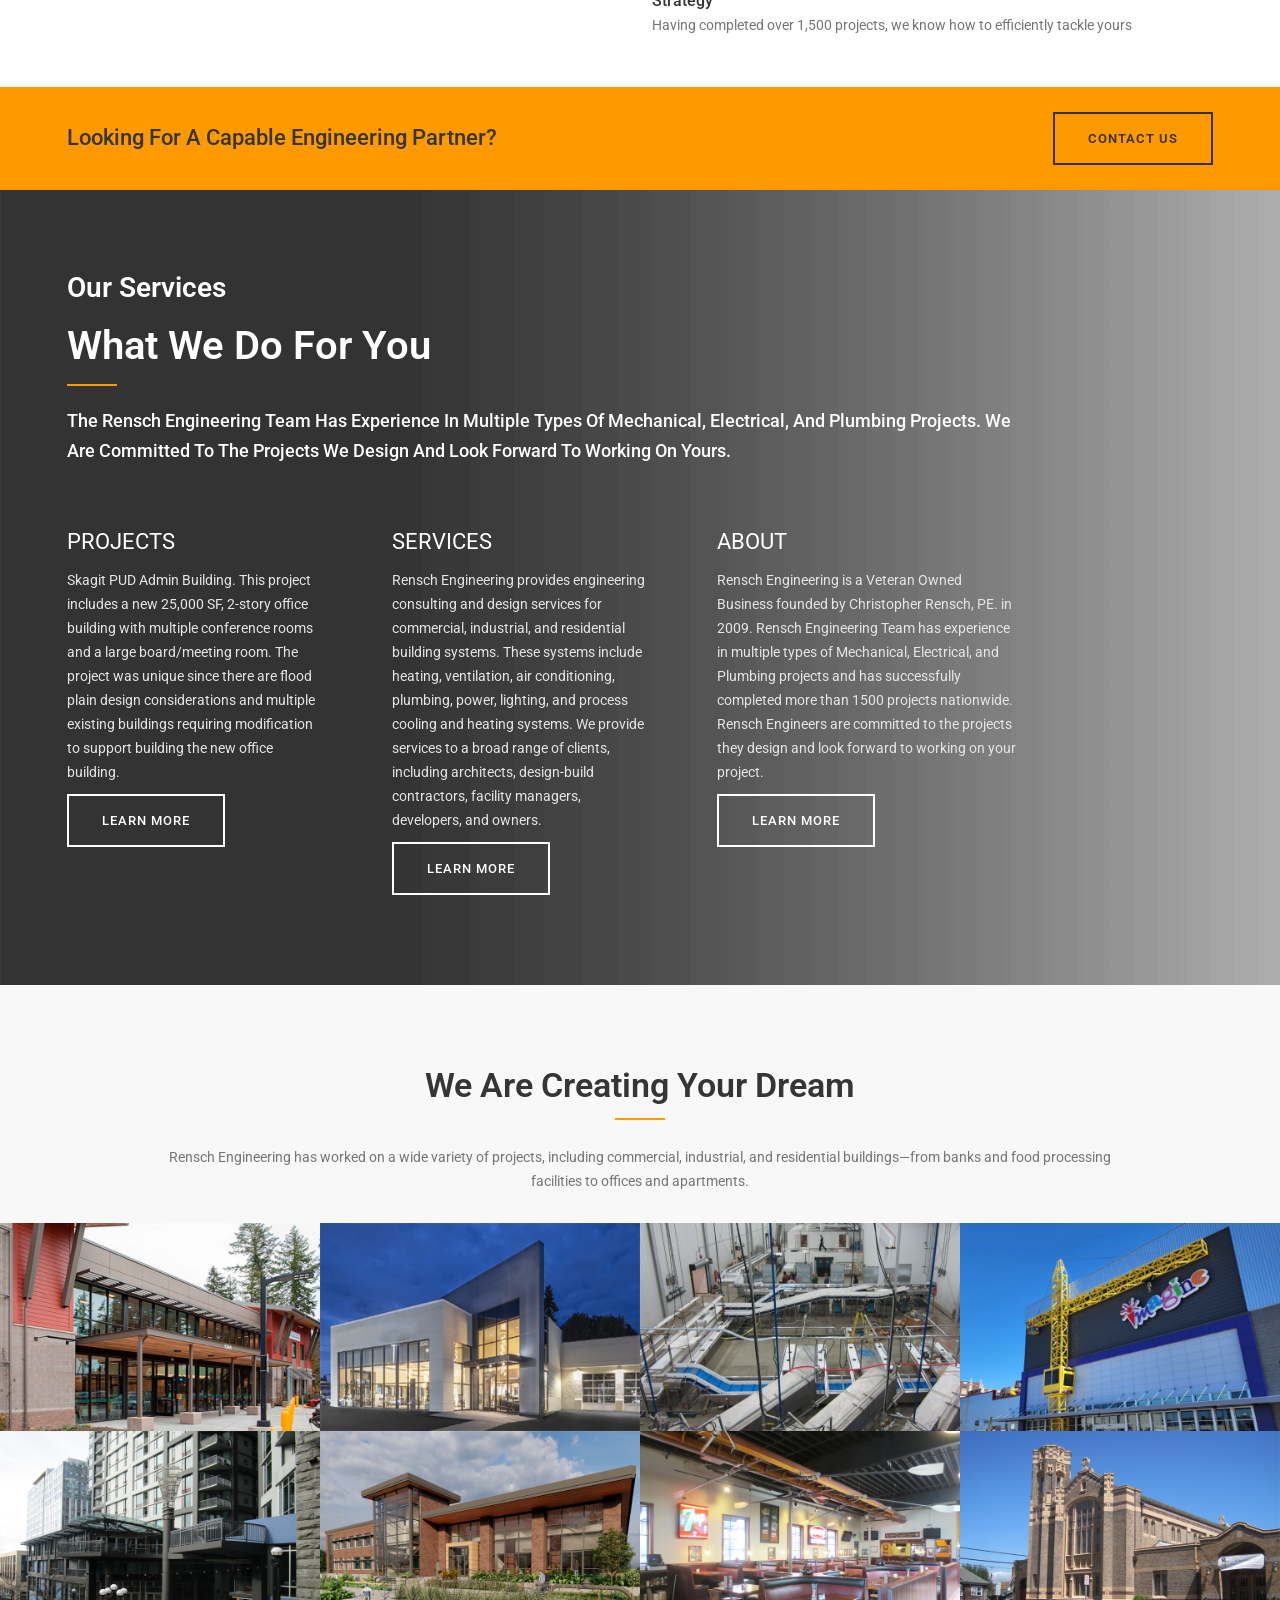
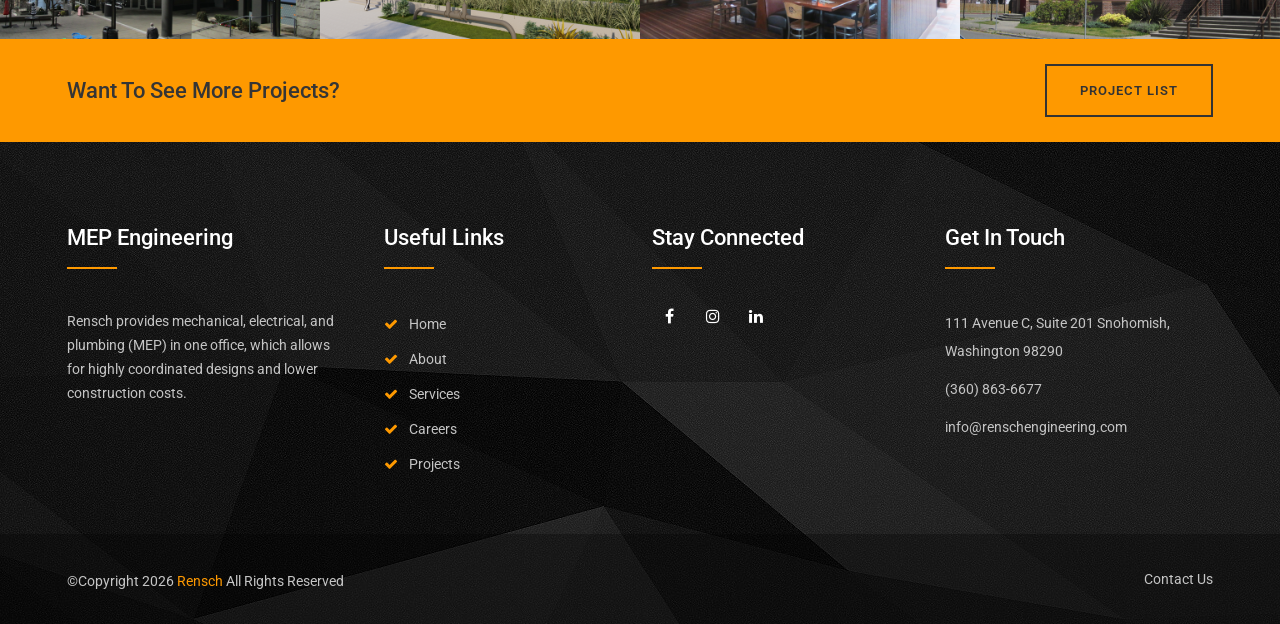
==== commit 57c8aca3: "Fix homepage mobile overflow and responsive content layout" ====
--- a/index.html
+++ b/index.html
@@ -1,6 +1,6 @@
 <!DOCTYPE html>
 <html lang="en">
-<head><meta charset="utf-8"><meta http-equiv="X-UA-Compatible" content="IE=edge"><meta name="keywords" content="Rensch Engineering, Electrical Engineer, Mechanical Engineer, Plumbing Engineer, Lighting Designer, Rench Engineering, Wrench Engineering, Rensch Engineer, Rench Engineer, MEP Engineer, engineering, engineers Snohomish, engineers Monroe, engineers Lake Stevens, engineers Washington, building design, LEED Engineers, consulting, renovation, VOB, veteran owned, plumbing design, mechanical design, HVAC design, process heating design, process cooling design, power design, electrical design, site lighting design" /><meta name="description" content="Rensch Engineering" /><meta name="author" content="renschengineering.com" /><meta name="viewport" content="width=device-width, initial-scale=1, maximum-scale=1" />
+<head><meta charset="utf-8"><meta http-equiv="X-UA-Compatible" content="IE=edge"><meta name="keywords" content="Rensch Engineering, Electrical Engineer, Mechanical Engineer, Plumbing Engineer, Lighting Designer, Rench Engineering, Wrench Engineering, Rensch Engineer, Rench Engineer, MEP Engineer, engineering, engineers Snohomish, engineers Monroe, engineers Lake Stevens, engineers Washington, building design, LEED Engineers, consulting, renovation, VOB, veteran owned, plumbing design, mechanical design, HVAC design, process heating design, process cooling design, power design, electrical design, site lighting design" /><meta name="description" content="Rensch Engineering" /><meta name="author" content="renschengineering.com" /><meta name="viewport" content="width=device-width, initial-scale=1" />
 	<title>Home - Rensch Engineering</title>
 	<!-- Favicon -->
 	<link href="images/favicon.ico" rel="shortcut icon" /><!-- Bootstrap -->
@@ -16,11 +16,12 @@
 	<link href="css/style.css" rel="stylesheet" type="text/css" /><!-- color scheme -->
 	<link href="css/skins/skin-orange.css" rel="stylesheet" type="text/css" />
 <link href="css/navigation.css" rel="stylesheet" type="text/css">
+<link href="css/homepage.css" rel="stylesheet" type="text/css">
 </head>
-<body data-gr-ext-installed="" data-new-gr-c-s-check-loaded="14.1093.0" data-new-gr-c-s-loaded="14.1093.0"><!--=================================
+<body class="home-page" data-gr-ext-installed="" data-new-gr-c-s-check-loaded="14.1093.0" data-new-gr-c-s-loaded="14.1093.0"><!--=================================
  preloader -->
 <div id="preloader" style="background-color: #666666;">
-<div class="clear-loading loading-effect"><span><img alt="bw-logo" src="images/logo-bw3.png" width="400" /></span><img alt="" src="images/loading.gif" width="70" /></div>
+<div class="clear-loading loading-effect"><span><img class="img-fluid" alt="bw-logo" src="images/logo-bw3.png" width="400" /></span><img alt="" src="images/loading.gif" width="70" /></div>
 </div>
 <!--=================================
 header -->
@@ -30,7 +31,7 @@
 <div class="topbar dark d-none d-lg-block">
 <div class="container">
 <div class="row">
-<div class="col-lg-6 col-md-6 col-sm-6">
+<div class="col-12 col-lg-6 col-md-6 col-sm-6">
 <div class="topbar-left text-start">
 <ul class="list-inline">
 	<li class="list-inline-item">info@renschengineering.com</li>
@@ -39,7 +40,7 @@
 </div>
 </div>
 
-<div class="col-lg-6 col-md-6 col-sm-6">
+<div class="col-12 col-lg-6 col-md-6 col-sm-6">
 <div class="topbar-right text-end">
 <ul class="list-inline">
 	<li class="list-inline-item">(360) 863-6677</li>
@@ -81,6 +82,27 @@
  header --><!--=================================
  banner -->
 
+<section id="home-mobile-hero" class="carousel slide d-lg-none home-mobile-hero" aria-label="Engineering services highlights" data-bs-interval="false"><div class="carousel-inner"><div class="carousel-item active"><div class="container py-4">
+<h2 class="home-hero-title fw-bold text-uppercase">Need to Meet<span class="d-block text-orange">Code Requirements</span></h2>
+<p class="fs-5 fw-bold mb-3">We can help</p>
+<ul class="list-unstyled mb-4"><li>Energy Code Experts</li><li>Footcandle Analysis</li><li>Wealth of Code Experience</li><li>20+ Years of Problem Solving</li></ul>
+<a class="button yellow" href="services.html">Learn More</a></div>
+<img class="w-100 home-hero-photo" src="revolution/assets/slide4/ducts.jpg" alt="Engineering building systems"></div><div class="carousel-item "><div class="container py-4">
+<h2 class="home-hero-title fw-bold text-uppercase">QUALITY ENGINEERING<span class="d-block text-orange">Great Value</span></h2>
+<p class="fs-5 fw-bold mb-3">Cost Effective Design</p>
+<ul class="list-unstyled mb-4"><li>Experienced Engineers</li><li>Service</li><li>Dedicated to your Goals</li></ul>
+<a class="button yellow" href="services.html">Learn More</a></div>
+<img class="w-100 home-hero-photo" src="revolution/assets/slide4/recreation.png" alt="Engineering building systems"></div><div class="carousel-item "><div class="container py-4">
+<h2 class="home-hero-title fw-bold text-uppercase">You Dream<span class="d-block text-orange">We Engineer</span></h2>
+<p class="fs-5 fw-bold mb-3">Qualified Design Experience</p>
+<ul class="list-unstyled mb-4"><li>Design Experts</li><li>Full MEP Services</li><li>LEED Assessment and Green Building</li><li>Lighting Design</li></ul>
+<a class="button yellow" href="services.html">Learn More</a></div>
+<img class="w-100 home-hero-photo" src="revolution/assets/slide4/78d28-6.png" alt="Engineering building systems"></div></div>
+<div class="d-flex justify-content-between align-items-center px-3 py-2 bg-white">
+<button class="btn btn-outline-dark" type="button" data-bs-target="#home-mobile-hero" data-bs-slide="prev" aria-label="Previous highlight">&#8592; Previous</button>
+<button class="btn btn-outline-dark" type="button" data-bs-target="#home-mobile-hero" data-bs-slide="next" aria-label="Next highlight">Next &#8594;</button>
+</div></section>
+<div class="d-none d-lg-block">
 <div class="rev_slider_wrapper fullwidthbanner-container" data-alias="construction-slider" data-source="gallery" id="rev_slider_21_1_wrapper" style="margin:0px auto;background-color:transparent;padding:0px;margin-top:0px;margin-bottom:0px;"><!-- START REVOLUTION SLIDER 5.3.0.2.1 fullwidth mode -->
 <div class="rev_slider fullwidthabanner" data-version="5.3.0.2.1" id="rev_slider_21_1" style="display:none;">
 <ul><!-- SLIDE  -->
@@ -136,7 +158,7 @@
 	<!-- LAYER NR. 16 --> <!-- LAYER NR. 15 -->
 
 	<div class="tp-caption   tp-resizeme" data-frames="[{&quot;delay&quot;:4700,&quot;speed&quot;:1000,&quot;frame&quot;:&quot;0&quot;,&quot;from&quot;:&quot;x:-50px;opacity:0;&quot;,&quot;to&quot;:&quot;o:1;&quot;,&quot;ease&quot;:&quot;Power1.easeOut&quot;},{&quot;delay&quot;:&quot;wait&quot;,&quot;speed&quot;:300,&quot;frame&quot;:&quot;999&quot;,&quot;to&quot;:&quot;opacity:0;&quot;,&quot;ease&quot;:&quot;nothing&quot;}]" data-height="['auto']" data-paddingbottom="[0,0,0,0]" data-paddingleft="[0,0,0,0]" data-paddingright="[0,0,0,0]" data-paddingtop="[0,0,0,0]" data-responsive_offset="on" data-textalign="['left','left','left','left']" data-type="text" data-voffset="138" data-width="['auto']" data-x="50" data-y="center" id="slide-68-layer-6" style="z-index: 11; white-space: nowrap; font-size: 17px; line-height: 29px; font-weight: 500; color: rgba(53, 53, 53, 1.00);font-family:Roboto;">Dedicated to your Goals</div>
-	<!-- 
+	<!--
 		<div class="tp-caption button yellow animated middle-fill"
 			 id="slide-68-layer-10"
 			 data-x="240"
@@ -194,6 +216,7 @@
 <div class="tp-bannertimer tp-bottom" style="visibility: hidden !important;"></div>
 </div>
 </div>
+</div>
 <!-- END REVOLUTION SLIDER --><!--=================================
  banner --><!--=================================
  Page Section -->
@@ -201,20 +224,20 @@
 <section class="page-section-ptb pb-50">
 <div class="container">
 <div class="row">
-<div class="col-sm-12 mb-2 mb-md-4">
+<div class="col-12 col-sm-12 mb-2 mb-md-4">
 <div class="section-title text-center">
 <h2 class="title">We Are Devoted to Our Clients</h2>
 </div>
 </div>
 
-<div class="col-md-6">
+<div class="col-12 col-md-6">
 <div class="owl-carousel" data-items="1" data-md-items="1" data-nav-arrow="true" data-sm-items="1">
 <div class="item">
-<div class="clearfix"><img alt="lights" class="img-fluid" src="images/home/skagit.png" /></div>
+<div class="clearfix"><img alt="Skagit engineering project" class="img-fluid" src="images/home/skagit.png" /></div>
 </div>
 
 <div class="item">
-<div class="clearfix"><img alt="frozen pipe" class="img-fluid" src="images/home/salacia_loadingdock.jpg" /></div>
+<div class="clearfix"><img alt="Salacia loading dock project" class="img-fluid" src="images/home/salacia_loadingdock.jpg" /></div>
 </div>
 
 <div class="item">
@@ -227,32 +250,32 @@
 </div>
 </div>
 
-<div class="col-md-6 mt-4 mt-sm-5 mt-md-0">
+<div class="col-12 col-md-6 mt-4 mt-sm-5 mt-md-0">
 <div class="row services clearfix">
-<div class="col-sm-12">
+<div class="col-12 col-sm-12">
 <p>Rensch Engineering provides engineering consulting and design services for commercial, industrial, and residential building systems&mdash;whether new builds or renovations. These systems include heating, ventilation, air conditioning, plumbing, power, lighting, and process cooling and heating systems.</p>
 
 <p>Rensch Engineering is flexible and offers MEP consulting services to a broad range of clients, including architects, design-build contractors, facility managers, developers, and owners.</p>
 
-<div class="feature-box mt-30 left_pos ex-small">
+<div class="feature-box mt-30 ex-small">
 <h3 class="title">Safety</h3>
 
 <p>Our highly-qualified engineers will ensure your building is up to code</p>
 </div>
 
-<div class="feature-box left_pos ex-small">
+<div class="feature-box ex-small">
 <h3 class="title">Best Quality</h3>
 
 <p>We&#39;re trusted to bring top-notch service to clients like you</p>
 </div>
 
-<div class="feature-box left_pos ex-small">
+<div class="feature-box ex-small">
 <h3 class="title">Sustainability</h3>
 
 <p>We are ready to design your sustainable energy needs and have LEED experience for your project</p>
 </div>
 
-<div class="feature-box left_pos ex-small mb-0">
+<div class="feature-box ex-small mb-0">
 <h3 class="title">Strategy</h3>
 
 <p>Having completed over 1,500 projects, we know how to efficiently tackle yours</p>
@@ -266,12 +289,12 @@
 
 <section class="action-box small yellow-bg">
 <div class="container">
-<div class="row d-flex align-items-center">
-<div class="col-md-8 text-start">
+<div class="row align-items-center gy-3">
+<div class="col-12 col-md-8 text-start">
 <h4 class="m-0">Looking for a Capable Engineering Partner?</h4>
 </div>
 
-<div class="col-md-4 text-start text-md-end"><a class="button border animated right-icn" href="contact.html"><span>Contact Us </span></a></div>
+<div class="col-12 col-md-4 text-start text-md-end"><a class="button border animated right-icn" href="contact.html"><span>Contact Us </span></a></div>
 </div>
 </div>
 </section>
@@ -279,7 +302,7 @@
 <section class="page-section-ptb pb-30 dark-bg bg fixed text-white gradient-overlay" style="background-image:url(images/home/harbor_steps.jpg);">
 <div class="container">
 <div class="row">
-<div class="col-lg-10">
+<div class="col-12 col-lg-10">
 <div class="section-title text-start">
 <h3>Our Services</h3>
 
@@ -289,23 +312,23 @@
 </div>
 
 <div class="row">
-<div class="col-md-4">
-<div class="feature-box" style="margin-right: 50px;">
+<div class="col-12 col-md-4">
+<div class="feature-box me-md-4 me-lg-5">
 <h4 class="title"><a href="projects.html">PROJECTS</a></h4>
 
 <p>Skagit PUD Admin Building. This project includes a new 25,000 SF, 2-story office building with multiple conference rooms and a large board/meeting room. The project was unique since there are flood plain design considerations and multiple existing buildings requiring modification to support building the new office building. <!--  Multiple design options were considered including a new truck wash and decant facility and making a drive entry through an existing building.  Not only is power and lighting being designed in the new building but a large portion of the existing site is being modified as well. --></p>
 <a class="button transparent" href="projects.html">Learn More</a></div>
 </div>
 
-<div class="col-md-4">
-<div class="feature-box" style="margin-right: 50px;">
+<div class="col-12 col-md-4">
+<div class="feature-box me-md-4 me-lg-5">
 <h4 class="title">SERVICES</h4>
 
 <p>Rensch Engineering provides engineering consulting and design services&nbsp;for commercial, industrial, and residential building systems. These systems&nbsp;include heating, ventilation, air conditioning, plumbing, power, lighting, and process cooling and heating systems. We provide services to a broad range of clients, including architects, design-build contractors, facility&nbsp;managers, developers, and owners. <!-- Our full MEP (mechanical, electrical, and plumbing) design and consulting services can be tailored to meet your specific project requirements. --></p>
 <a class="button transparent" href="services.html">Learn More</a></div>
 </div>
 
-<div class="col-md-4 mb-4 mb-md-0">
+<div class="col-12 col-md-4 mb-4 mb-md-0">
 <div class="feature-box mb-0">
 <h4 class="title">ABOUT</h4>
 
@@ -321,7 +344,7 @@
 <section class="Projects-section grey-bg page-section-pt">
 <div class="container">
 <div class="row">
-<div class="col-sm-12 text-center">
+<div class="col-12 col-sm-12 text-center">
 <div class="section-title">
 <h2 class="title">We are creating Your dream</h2>
 
@@ -333,7 +356,7 @@
 
 <div class="container-fluid p-0">
 <div class="row g-0">
-<div class="col-lg-12 col-ld-12"><!-- 
+<div class="col-12 col-lg-12"><!--
 		<p class="col-sm-12 text-center">Some of which are </p>
 			<p class="col-sm-12 text-center"> Medical & Veterinary |  Automotives  |  Food Processing  |  Recreation |  Multi-Family Residential  |   Public  |  Restaurants |  Churches  </p>
 
@@ -347,106 +370,106 @@
        </div>
  --></div>
 
-<div class="col-lg-12 col-ld-12">
-<div class="isotope popup-gallery popup-gallery column-4">
+<div class="col-12 col-lg-12">
+<div class="home-project-grid popup-gallery row row-cols-1 row-cols-sm-2 row-cols-lg-4 g-0">
 <div class="grid-item masdies a1">
 <div class="project-info"><img alt="" class="img-fluid center-block" src="images/project/medical.png" />
-<div class="overlay">
+<div class="overlay d-none d-lg-block">
 <div class="overlay-content">
-<h3><a href="Projects.html">Medical &amp; Vetinerary Projects</a></h3>
+<h3><a href="projects.html">Medical &amp; Vetinerary Projects</a></h3>
 
 <div class="hr"></div>
 <a class="button border small animated middle-fill" href="projects/Medical &amp; Vet Projects.pdf" target="_blank"><span>View projects</span></a> <!-- <a href="images/project/cars.png" class="button popup-img border small animated middle-fill"> <span> <i class="fa fa-arrows-alt"></i> </span></a> --></div>
 </div>
-</div>
+<div class="d-lg-none bg-white p-3"><h3 class="h5 mb-2">Medical &amp; Vetinerary Projects</h3><a class="button border small" href="projects/Medical &amp; Vet Projects.pdf" target="_blank" rel="noopener">View projects</a></div></div>
 </div>
 
 <div class="grid-item bmw a2">
 <div class="project-info"><img alt="" class="img-fluid center-block" src="images/project/automotive.png" />
-<div class="overlay">
+<div class="overlay d-none d-lg-block">
 <div class="overlay-content">
-<h3><a href="Projects.html">Automotive Facilities Projects</a></h3>
+<h3><a href="projects.html">Automotive Facilities Projects</a></h3>
 
 <div class="hr"></div>
 <a class="button border small animated middle-fill" href="projects/Automotive.pdf" target="_blank"><span>View projects</span></a> <!-- <a href="images/project/cars.png" class="button popup-img border small animated middle-fill"> <span> <i class="fa fa-arrows-alt"></i> </span></a> --></div>
 </div>
-</div>
+<div class="d-lg-none bg-white p-3"><h3 class="h5 mb-2">Automotive Facilities Projects</h3><a class="button border small" href="projects/Automotive.pdf" target="_blank" rel="noopener">View projects</a></div></div>
 </div>
 
 <div class="grid-item a2 a5">
 <div class="project-info"><img alt="" class="img-fluid center-block" src="images/project/food.png" />
-<div class="overlay">
+<div class="overlay d-none d-lg-block">
 <div class="overlay-content">
 <h3><a href="projects.html">Food Processing Projects</a></h3>
 
 <div class="hr"></div>
 <a class="button border small animated middle-fill" href="projects/Food Processing.pdf" target="_blank"><span>View project</span></a> <!-- <a href="images/project/04.jpg" class="button popup-img border small animated middle-fill"> <span> <i class="fa fa-arrows-alt"></i> </span></a> --></div>
 </div>
-</div>
+<div class="d-lg-none bg-white p-3"><h3 class="h5 mb-2">Food Processing Projects</h3><a class="button border small" href="projects/Food Processing.pdf" target="_blank" rel="noopener">View projects</a></div></div>
 </div>
 
 <div class="grid-item a2 a5">
 <div class="project-info"><img alt="" class="img-fluid center-block" src="images/project/recreation.png" />
-<div class="overlay">
+<div class="overlay d-none d-lg-block">
 <div class="overlay-content">
 <h3><a href="projects.html">Recreation &amp; Fitness Projects</a></h3>
 
 <div class="hr"></div>
 <a class="button border small animated middle-fill" href="projects/Recreation &amp; Fitness Projects.pdf" target="_blank"><span>View project</span></a> <!-- <a href="images/project/05.jpg" class="button popup-img border small animated middle-fill"> <span> <i class="fa fa-arrows-alt"></i> </span></a> --></div>
 </div>
-</div>
+<div class="d-lg-none bg-white p-3"><h3 class="h5 mb-2">Recreation &amp; Fitness Projects</h3><a class="button border small" href="projects/Recreation &amp; Fitness Projects.pdf" target="_blank" rel="noopener">View projects</a></div></div>
 </div>
 
 <div class="grid-item a1 a2 a5">
 <div class="project-info"><img alt="" class="img-fluid center-block" src="images/project/multi_family.png" />
-<div class="overlay">
+<div class="overlay d-none d-lg-block">
 <div class="overlay-content">
 <h3><a href="projects.html">Multi-Family Residential Projects</a></h3>
 
 <div class="hr"></div>
 <a class="button border small animated middle-fill" href="projects/Multi-Family Residential.pdf" target="_blank"><span>View project</span></a> <!-- <a href="images/project/06.jpg" class="button popup-img border small animated middle-fill"> <span> <i class="fa fa-arrows-alt"></i> </span></a> --></div>
 </div>
-</div>
+<div class="d-lg-none bg-white p-3"><h3 class="h5 mb-2">Multi-Family Residential Projects</h3><a class="button border small" href="projects/Multi-Family Residential.pdf" target="_blank" rel="noopener">View projects</a></div></div>
 </div>
 
 <div class="grid-item a4 a3">
 <div class="project-info"><img alt="" class="img-fluid center-block" src="images/project/public.png" />
-<div class="overlay">
+<div class="overlay d-none d-lg-block">
 <div class="overlay-content">
 <h3><a href="projects.html">Public &amp; Military Projects</a></h3>
 
 <div class="hr"></div>
 <a class="button border small animated middle-fill" href="projects/Public &amp; Military Projects.pdf" target="_blank"><span>View project</span></a> <!--  <a href="images/project/07.jpg" class="button popup-img border small animated middle-fill"> <span> <i class="fa fa-arrows-alt"></i> </span></a> --></div>
 </div>
-</div>
+<div class="d-lg-none bg-white p-3"><h3 class="h5 mb-2">Public &amp; Military Projects</h3><a class="button border small" href="projects/Public &amp; Military Projects.pdf" target="_blank" rel="noopener">View projects</a></div></div>
 </div>
 
 <div class="grid-item a2 a4">
 <div class="project-info"><img alt="" class="img-fluid center-block" src="images/project/restaurants.png" />
-<div class="overlay">
+<div class="overlay d-none d-lg-block">
 <div class="overlay-content">
 <h3><a href="projects.html">Restaurants Projects</a></h3>
 
 <div class="hr"></div>
-<a class="button border small animated middle-fill" href="projects/Restaurants.pdf" target="_blank"><span>View project</span></a> <!-- 
+<a class="button border small animated middle-fill" href="projects/Restaurants.pdf" target="_blank"><span>View project</span></a> <!--
  <a href="images/project/08.jpg" class="button popup-img border small animated middle-fill"> <span> <i class="fa fa-arrows-alt"></i> </span></a>
  --></div>
 </div>
-</div>
+<div class="d-lg-none bg-white p-3"><h3 class="h5 mb-2">Restaurants Projects</h3><a class="button border small" href="projects/Restaurants.pdf" target="_blank" rel="noopener">View projects</a></div></div>
 </div>
 
 <div class="grid-item a4 a3">
 <div class="project-info"><img alt="" class="img-fluid center-block" src="images/project/church.png" />
-<div class="overlay">
+<div class="overlay d-none d-lg-block">
 <div class="overlay-content">
 <h3><a href="projects.html">Church Projects</a></h3>
 
 <div class="hr"></div>
 <a class="button border small animated middle-fill" href="projects/Church Projects.pdf" target="_blank"><span>View project</span></a> <!-- <a href="images/project/03.jpg" class="button popup-img border small animated middle-fill"> <span> <i class="fa fa-arrows-alt"></i> </span></a> --></div>
 </div>
-</div>
-</div>
-<!-- 
+<div class="d-lg-none bg-white p-3"><h3 class="h5 mb-2">Church Projects</h3><a class="button border small" href="projects/Church Projects.pdf" target="_blank" rel="noopener">View projects</a></div></div>
+</div>
+<!--
 <div class="grid-item a4 a1">
            <div class="project-info">
            <img class="img-fluid center-block" src="images/project/09.jpg" alt="">
@@ -498,13 +521,13 @@
 </div>
 </div>
 </section>
-<!-- 
+<!--
 <section class="page-section-ptb"><div class="container"><div class="row">
-    <div class="col-sm-12"><div class="section-title text-center">
+    <div class="col-12 col-sm-12"><div class="section-title text-center">
 		<h2 class="title">Our Projects</h2>
 		<p>Construction Project Management (CPM) is the overall planning, coordination, and control of a project from beginning to completion. CPM is aimed at meeting a client's requirement in order to produce a functionally and financially viable project.</p>
 	</div></div>
-	<div class="col-sm-12 pb-20"><div class="owl-carousel owl-theme" data-nav-dots="true" data-items="3" data-xs-items="1">
+	<div class="col-12 col-sm-12 pb-20"><div class="owl-carousel owl-theme" data-nav-dots="true" data-items="3" data-xs-items="1">
                      <div class="item">
                         <div class="post">
                                   <div class="post-date">07<span>2009</span></div>
@@ -591,12 +614,12 @@
                       </div>
 	</div></div>
 </div></div></section>
- --><!-- 
+ --><!--
 <section class="dark-bg page-section-ptb bg fixed text-white bg-overlay-black-70" style="background-image:url(images/bg/bg-3.jpg)">
-	<div class="container"><div class="row"><div class="col-sm-12"><div class="section-title text-center">
+	<div class="container"><div class="row"><div class="col-12 col-sm-12"><div class="section-title text-center">
 		<h2 class="title">What People Say</h2>
 	</div></div>
-    <div class="col-lg-10 m-auto pb-20">
+    <div class="col-12 col-lg-10 m-auto pb-20">
     <div class="owl-carousel owl-theme" data-nav-dots="true" data-items="1" data-md-items="1" data-sm-items="1">
           <div class="item">
             <div class="testimonial clean mt-30">
@@ -630,13 +653,13 @@
         </div>
     </div></div>
 </section>
- --><!-- 
+ --><!--
 <section class="page-section-ptb"><div class="container"><div class="row">
-	<div class="col-sm-12 text-center"><div class="section-title">
+	<div class="col-12 col-sm-12 text-center"><div class="section-title">
     	<h2 class="title">Our Clients</h2>
         <p>Rensch Engineering has worked with architects, design-build contractors, facility managers, developers, and owners. We’re devoted to bringing our clients’ projects to life.</p>
     </div></div>
-    <div class="col-sm-12 pb-20"><div class="our-clients white-bg boxed-list owl-carousel owl-theme"  data-nav-dots="true" data-items="5" data-md-items="4" data-sm-items="3" data-xs-items="2">
+    <div class="col-12 col-sm-12 pb-20"><div class="our-clients white-bg boxed-list owl-carousel owl-theme"  data-nav-dots="true" data-items="5" data-md-items="4" data-sm-items="3" data-xs-items="2">
     	<div class="item"><a href="#"><img class="img-fluid center-block" src="images/clients/01.png" alt=""></a></div>
         <div class="item"><a href="#"><img class="img-fluid center-block" src="images/clients/02.png" alt=""></a></div>
         <div class="item"><a href="#"><img class="img-fluid center-block" src="images/clients/03.png" alt=""></a></div>
@@ -655,12 +678,12 @@
 
 <div class="action-box small yellow-bg">
 <div class="container">
-<div class="row d-flex align-items-center">
-<div class="col-md-8 text-start"><!--   <h4 class="m-0">Designing, Mechanical, Electrical &amp; Plumbing Since 2009.</h4> -->
-<h4 class="m-0">Want to see more Projects?<h> </h></h4>
-</div>
-
-<div class="col-md-4 text-start text-md-end"><a class="button border animated middle-fill" href="projects.html"><span>Project List</span></a></div>
+<div class="row align-items-center gy-3">
+<div class="col-12 col-md-8 text-start"><!--   <h4 class="m-0">Designing, Mechanical, Electrical &amp; Plumbing Since 2009.</h4> -->
+<h4 class="m-0">Want to see more Projects?</h4>
+</div>
+
+<div class="col-12 col-md-4 text-start text-md-end"><a class="button border animated middle-fill" href="projects.html"><span>Project List</span></a></div>
 </div>
 </div>
 </div>
@@ -671,7 +694,7 @@
 <footer class="footer dark-bg page-section-pt pb-0">
 <div class="container">
 <div class="row">
-<div class="col-lg-3 col-md-6 col-sm-6 mb-30">
+<div class="col-12 col-lg-3 col-md-6 col-sm-6 mb-30">
 <div class="footer-about">
 <div class="section-title">
 <h4 class="title">MEP Engineering</h4>
@@ -682,8 +705,8 @@
 </div>
 </div>
 
-<div class="col-lg-3 col-md-6 col-sm-6 mb-30">
-<div class="footer-link" style="margin-left:45px;">
+<div class="col-12 col-lg-3 col-md-6 col-sm-6 mb-30">
+<div class="footer-link ms-lg-4">
 <div class="section-title">
 <h4 class="title">Useful Links</h4>
 </div>
@@ -698,23 +721,23 @@
 </div>
 </div>
 
-<div class="col-lg-3 col-md-6 col-sm-6 mb-30" style="margin-top:-39px;">
-<div class="footer-social mt-40 text-white">
+<div class="col-12 col-lg-3 col-md-6 col-sm-6 mb-30">
+<div class="footer-social text-white">
 <div class="section-title">
 <h4 class="title mb-20">Stay Connected</h4>
 </div>
 
 <div class="social-icons color-hover">
 <ul>
-	<li class="list-inline-item"><a href="https://www.facebook.com/renschengineering"><i class="fa fa-facebook"></i></a></li>
-	<li class="list-inline-item"><a href="https://www.instagram.com/renschengineering/"><i class="fa fa-instagram"></i></a></li>
-	<li class="list-inline-item"><a href="https://www.linkedin.com/company/renschengineering/"><i class="fa fa-linkedin"></i></a
+	<li class="list-inline-item"><a href="https://www.facebook.com/renschengineering" aria-label="Rensch Engineering on Facebook"><i class="fa fa-facebook"></i></a></li>
+	<li class="list-inline-item"><a href="https://www.instagram.com/renschengineering/" aria-label="Rensch Engineering on Instagram"><i class="fa fa-instagram"></i></a></li>
+	<li class="list-inline-item"><a href="https://www.linkedin.com/company/renschengineering/" aria-label="Rensch Engineering on LinkedIn"><i class="fa fa-linkedin"></i></a></li>
 </ul>
 </div>
 </div>
 </div>
 
-<div class="col-lg-3 col-md-6 col-sm-6 mb-30">
+<div class="col-12 col-lg-3 col-md-6 col-sm-6 mb-30">
 <div class="footer-address">
 <div class="section-title">
 <h4 class="title">Get in Touch</h4>
@@ -733,12 +756,12 @@
 <div class="footer-widget mt-20">
 <div class="container">
 <div class="row">
-<div class="col-lg-6 col-md-6">
+<div class="col-12 col-lg-6 col-md-6">
 <p>&copy;Copyright <span id="copyright"> <script>document.getElementById('copyright').appendChild(document.createTextNode(new Date().getFullYear()))</script></span> <a href="#"> Rensch </a> All Rights Reserved</p>
 </div>
 
-<div class="col-lg-6 col-md-6">
-<ul class="text-center text-md-end ps-0"><!-- 
+<div class="col-12 col-lg-6 col-md-6">
+<ul class="text-center text-md-end ps-0"><!--
              <li><a href="terms-conditions.html">Terms of Use</a></li>
              <li><a href="privacy-policy.html">Privacy Policy</a></li>
  -->
--- a/css/homepage.css
+++ b/css/homepage.css
@@ -0,0 +1,14 @@
+/* Homepage-only repairs for the customized Bootstrap bundle: its base row
+   child gutter rule is missing. Explicit col-12 classes supply mobile widths. */
+.home-page .row > * {
+  min-width: 0;
+  padding-right: calc(var(--bs-gutter-x) * .5);
+  padding-left: calc(var(--bs-gutter-x) * .5);
+  margin-top: var(--bs-gutter-y);
+}
+.home-page .owl-carousel { min-width: 0; max-width: 100%; }
+.home-page .footer-address span { overflow-wrap: anywhere; }
+.home-mobile-hero { background: #f7f7f7; }
+.home-hero-title { font-size: clamp(1.75rem, 5vw, 2.5rem); line-height: 1.15; }
+.home-hero-photo { height: clamp(12rem, 45vw, 22rem); object-fit: cover; }
+.home-mobile-hero .btn { min-height: 44px; }
